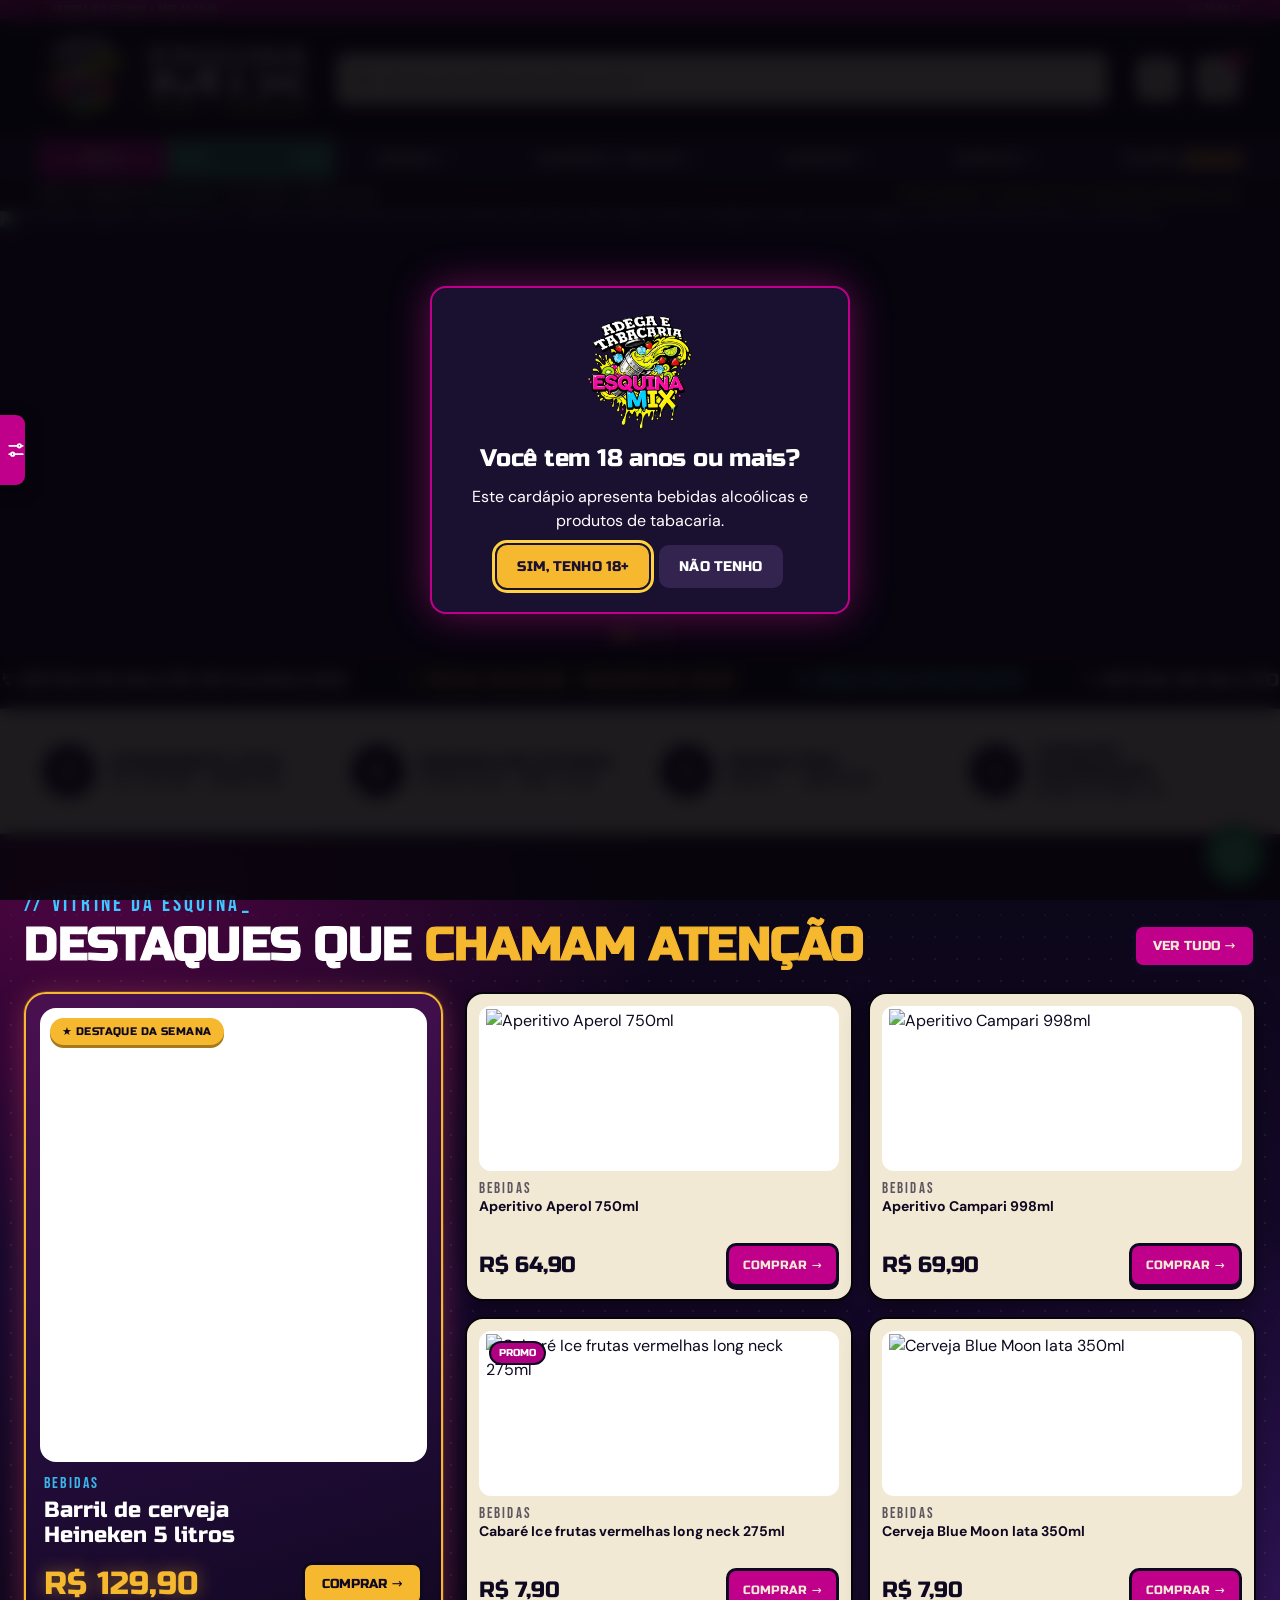
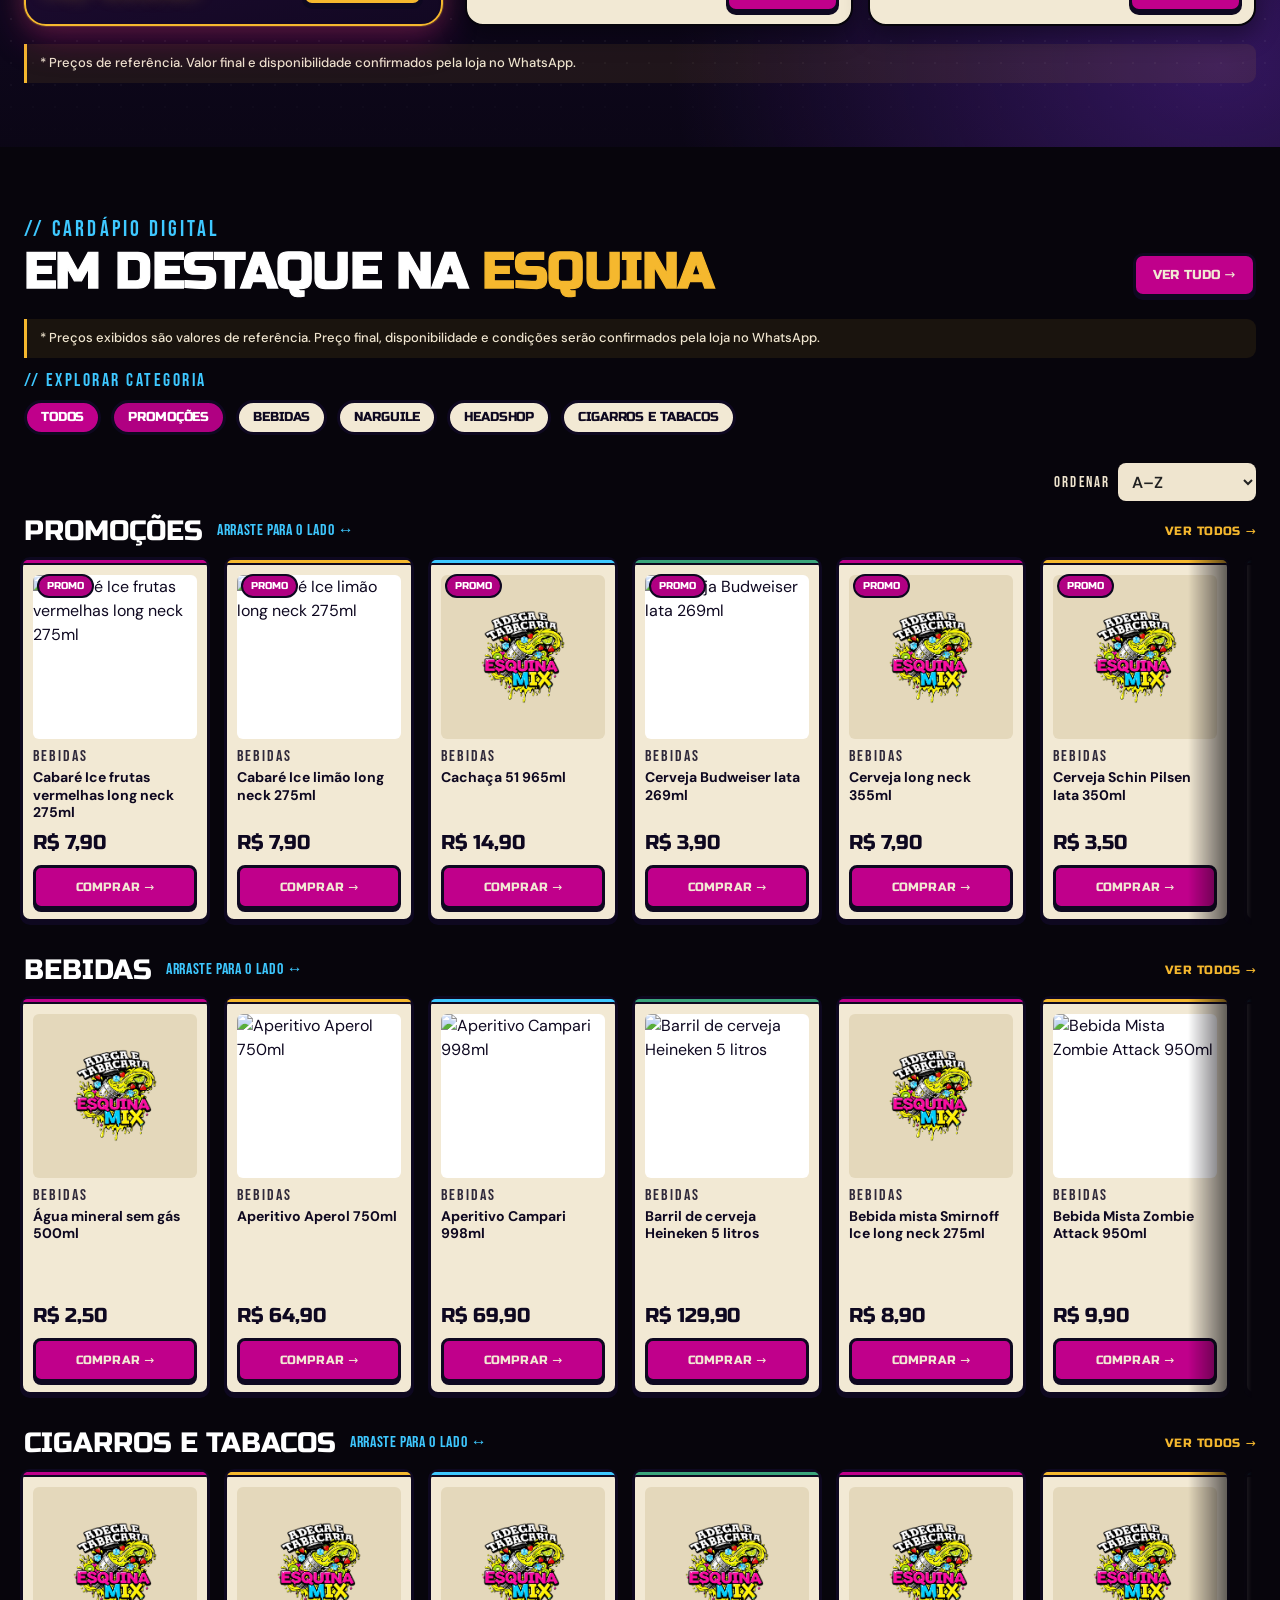
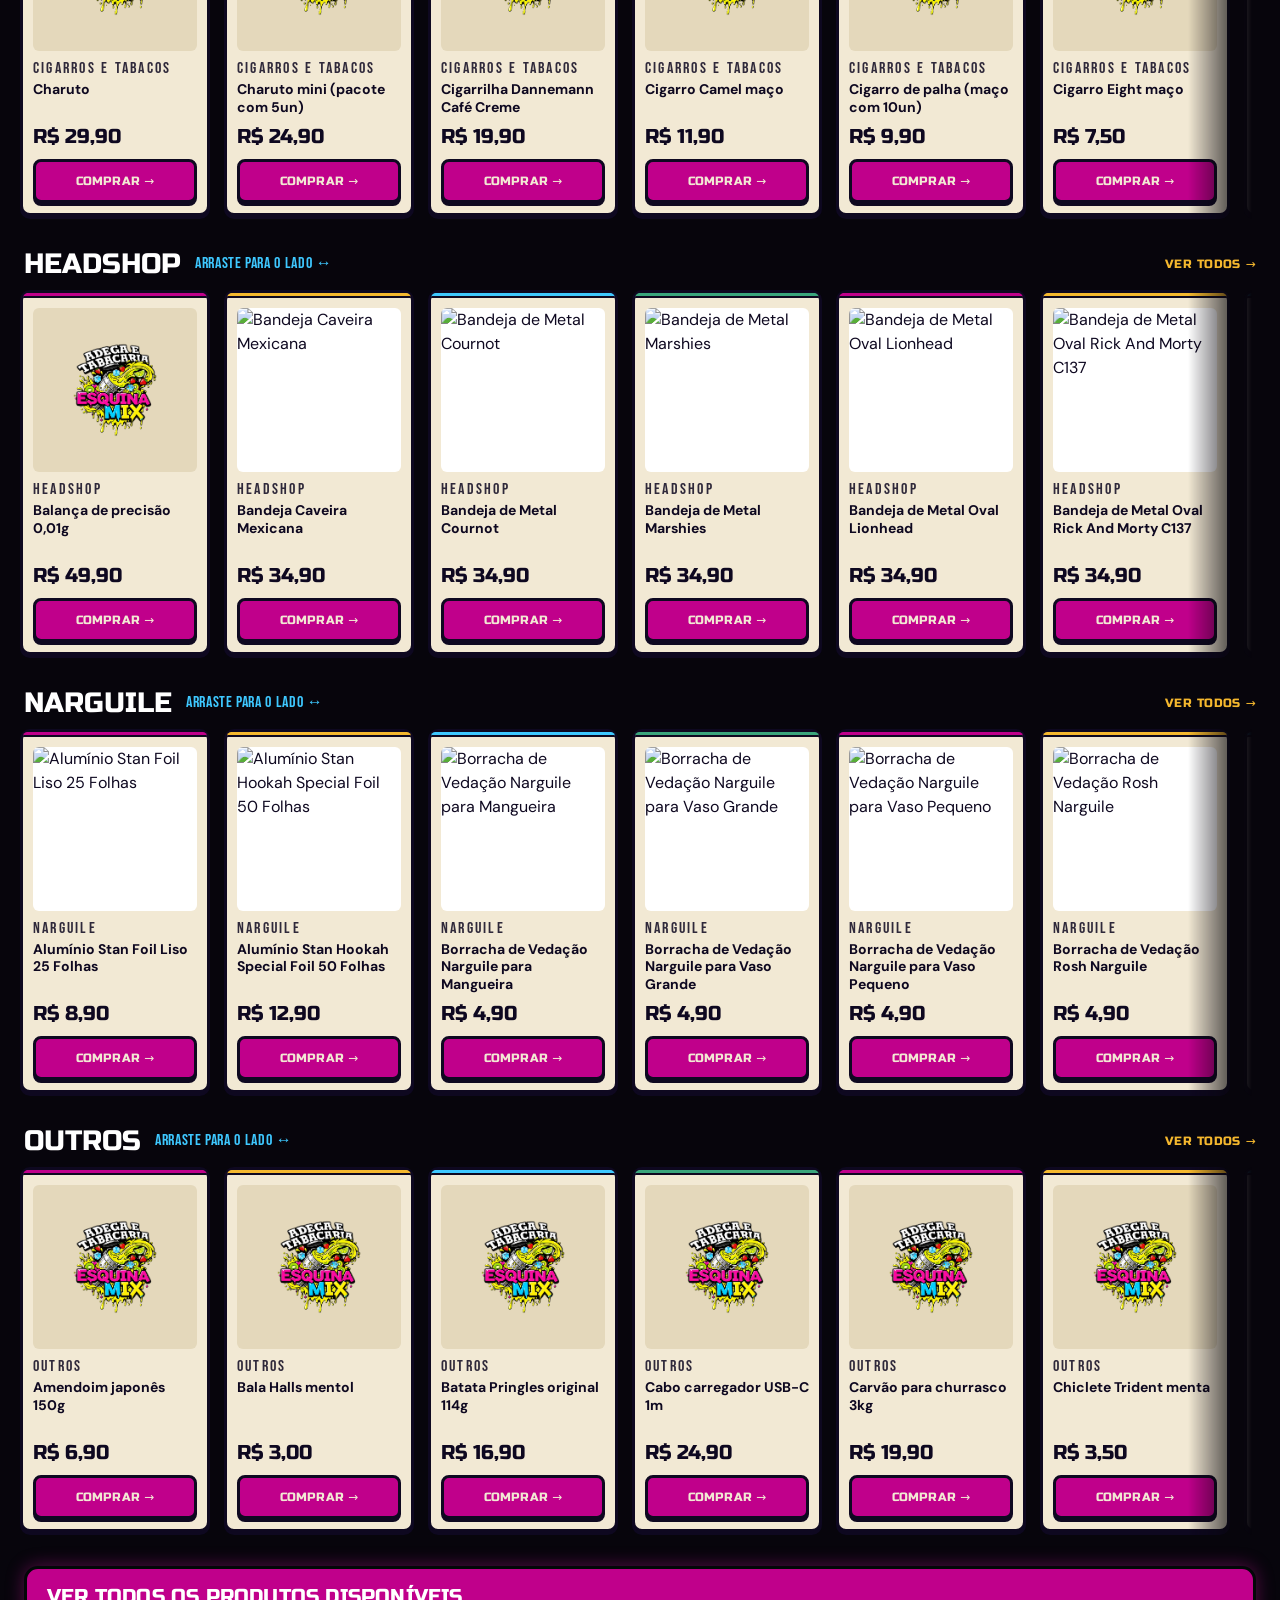
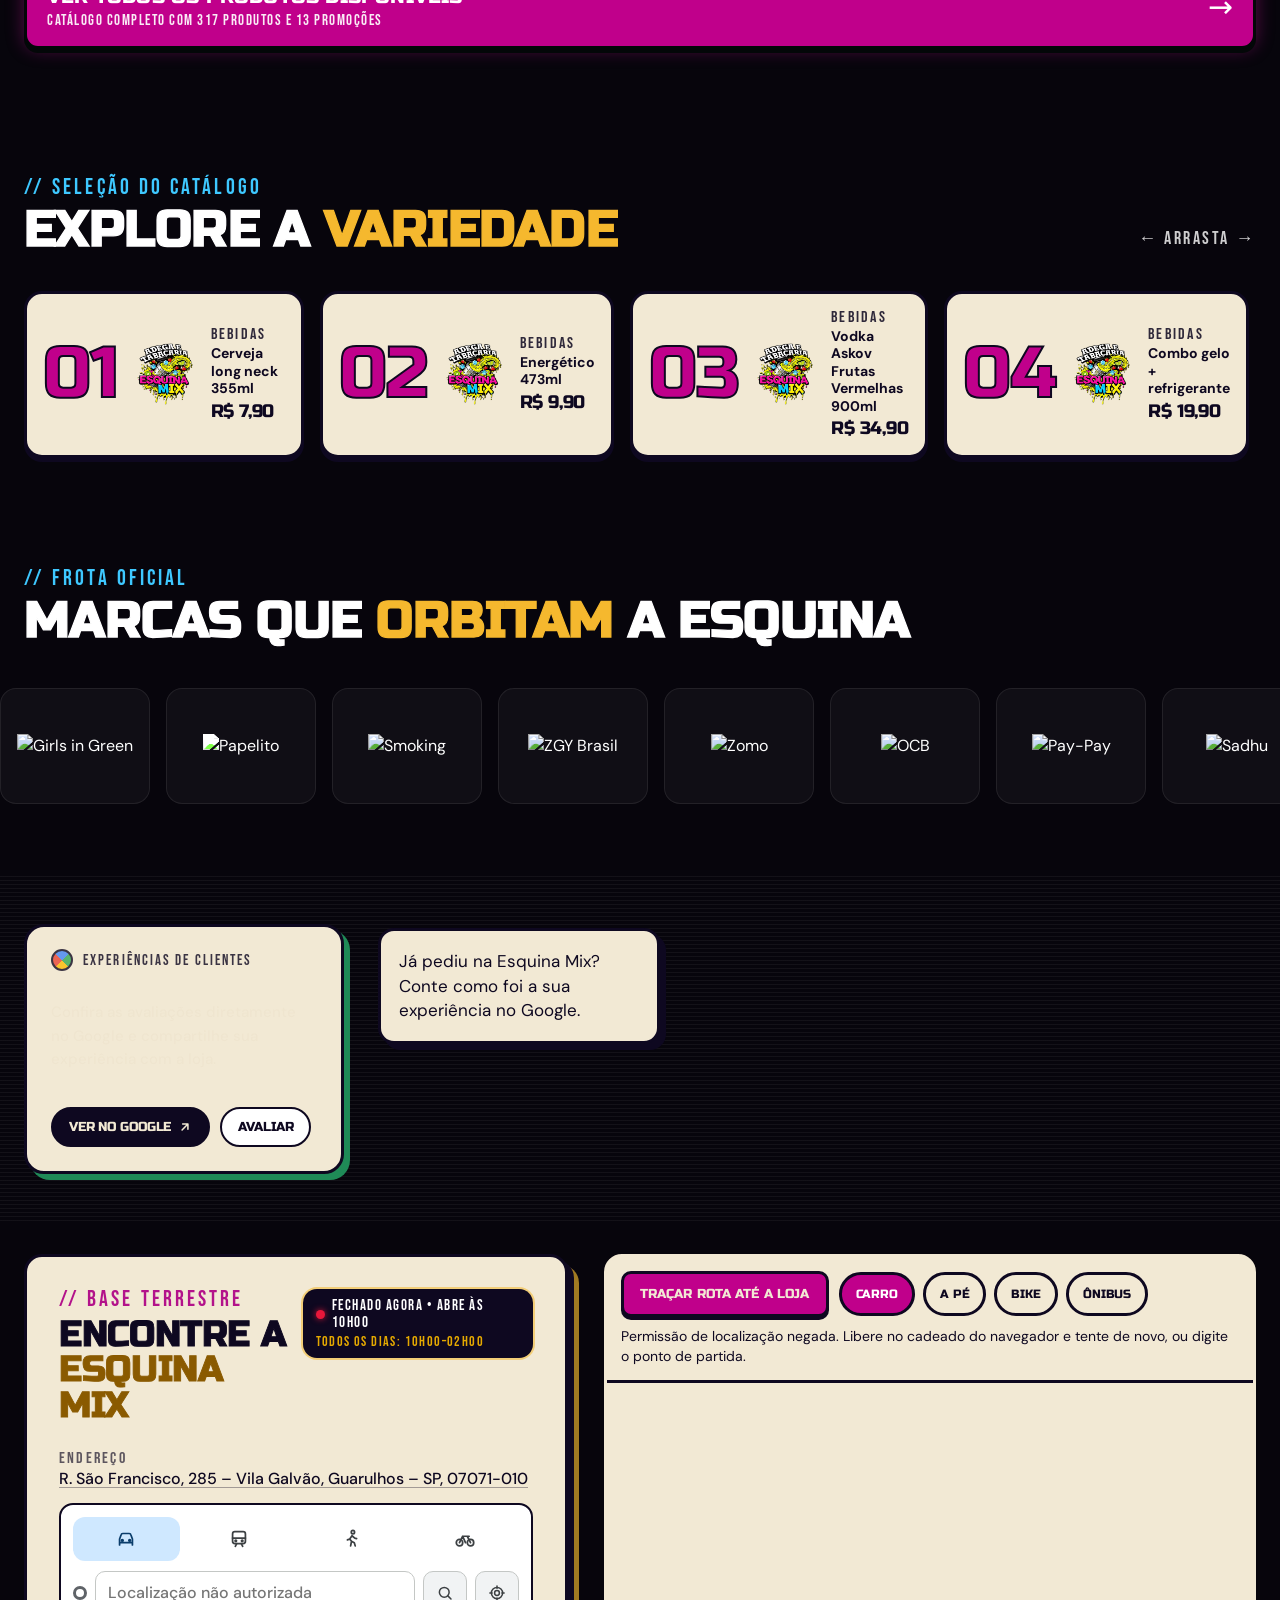
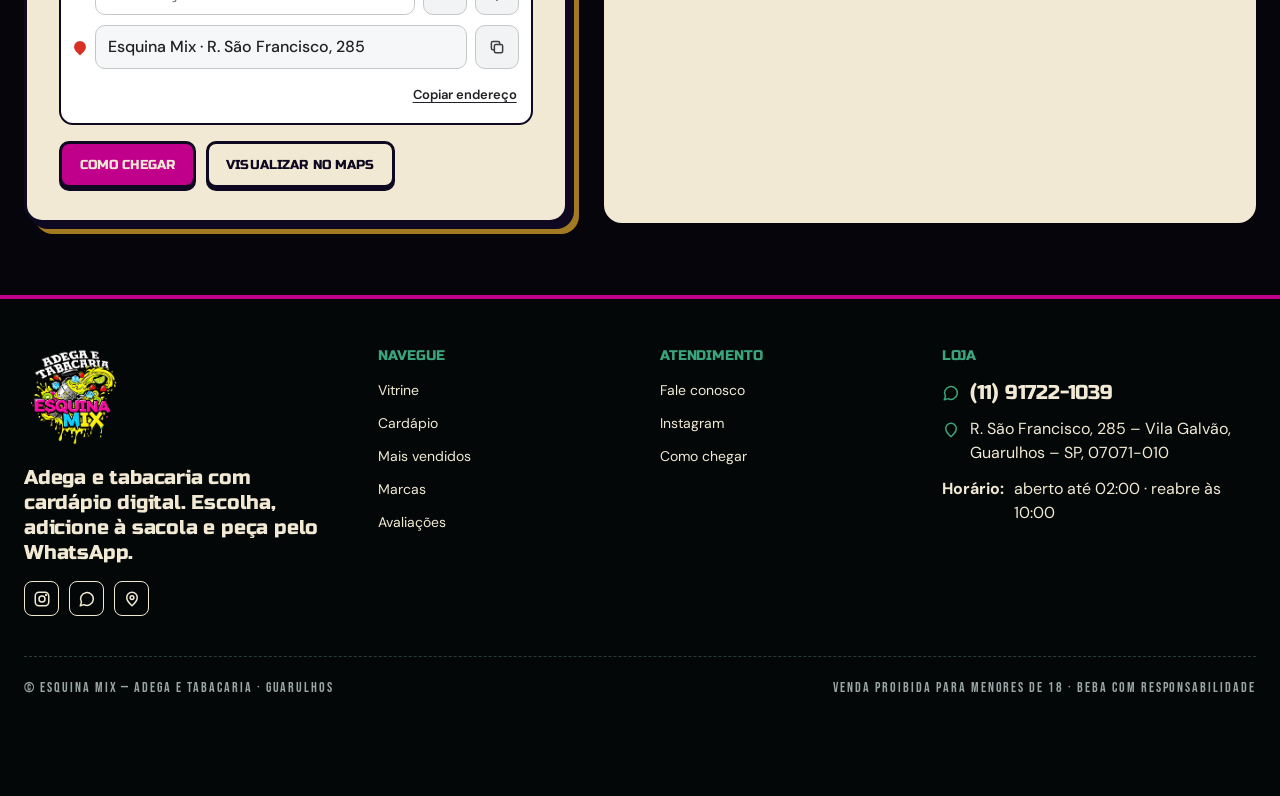
==== index.html @ 1497bbc0 "fix(hero): use official banner artwork at every viewport" ====
<!doctype html>
<html lang="pt-BR">
<head>
<meta charset="utf-8">
<meta name="viewport" content="width=device-width,initial-scale=1,viewport-fit=cover">
<title>Esquina Mix | Adega e Tabacaria — Cardápio Digital</title>
<meta name="description" content="Cardápio digital da Adega e Tabacaria Esquina Mix em Guarulhos. Escolha, adicione à sacola e peça pelo WhatsApp.">
<meta name="theme-color" content="#ec1ab5">
<!-- WhatsApp comercial: DDI+DDD+número, só dígitos. Ex.: 5511999999999 -->
<meta name="esquina-whatsapp" content="5511917221039">
<meta name="esquina-auth" content="api">
<link rel="icon" href="assets/favicon.ico" sizes="any">
<link rel="icon" type="image/png" sizes="48x48" href="assets/favicon-48.png">
<link rel="icon" type="image/png" href="assets/favicon.png">
<link rel="apple-touch-icon" href="assets/apple-touch-icon.png">
<link rel="manifest" href="manifest.webmanifest">
<meta name="mobile-web-app-capable" content="yes">
<meta name="apple-mobile-web-app-capable" content="yes">
<meta name="apple-mobile-web-app-title" content="Esquina Mix">
<meta name="apple-mobile-web-app-status-bar-style" content="black-translucent">
<link rel="canonical" href="https://adegaetabacariaesquinamix.vercel.app/">
<meta property="og:type" content="website">
<meta property="og:locale" content="pt_BR">
<meta property="og:site_name" content="Esquina Mix">
<meta property="og:title" content="Esquina Mix | Adega e Tabacaria — Cardápio Digital">
<meta property="og:description" content="Escolha, adicione à sacola e peça pelo WhatsApp. Guarulhos · Vila Galvão.">
<meta property="og:url" content="https://adegaetabacariaesquinamix.vercel.app/">
<meta property="og:image" content="https://adegaetabacariaesquinamix.vercel.app/assets/og-image.jpg">
<meta property="og:image:width" content="1200">
<meta property="og:image:height" content="630">
<meta property="og:image:alt" content="Cardápio digital da Esquina Mix — Adega e Tabacaria em Guarulhos">
<meta name="twitter:card" content="summary_large_image">
<meta name="twitter:title" content="Esquina Mix | Adega e Tabacaria — Cardápio Digital">
<meta name="twitter:description" content="Escolha, adicione à sacola e peça pelo WhatsApp. Guarulhos · Vila Galvão.">
<meta name="twitter:image" content="https://adegaetabacariaesquinamix.vercel.app/assets/og-image.jpg">
<meta name="robots" content="index,follow,max-image-preview:large">
<link rel="preconnect" href="https://fonts.googleapis.com">
<link rel="preconnect" href="https://fonts.gstatic.com" crossorigin>
<link href="https://fonts.googleapis.com/css2?family=Russo+One&family=Bebas+Neue&family=DM+Sans:wght@400;500;700&display=swap" rel="stylesheet">
<link rel="preload" as="image" href="assets/logo.webp">
<link rel="stylesheet" href="preloader.css">
<link rel="stylesheet" href="styles.css">
<link rel="stylesheet" href="auth.css">
<script type="application/ld+json">{"@context": "https://schema.org", "@type": "LiquorStore", "name": "Esquina Mix — Adega e Tabacaria", "url": "https://adegaetabacariaesquinamix.vercel.app/", "image": "https://adegaetabacariaesquinamix.vercel.app/assets/og-image.jpg", "telephone": "+55 11 91722-1039", "address": {"@type": "PostalAddress", "streetAddress": "R. São Francisco, 285", "addressLocality": "Guarulhos", "addressRegion": "SP", "postalCode": "07071-010", "addressCountry": "BR"}, "geo": {"@type": "GeoCoordinates", "latitude": -23.4546859, "longitude": -46.5682857}, "openingHoursSpecification": [{"@type": "OpeningHoursSpecification", "dayOfWeek": ["Monday", "Tuesday", "Wednesday", "Thursday", "Friday", "Saturday", "Sunday"], "opens": "10:00", "closes": "02:00"}], "sameAs": ["https://www.instagram.com/esquinamix2025/"]}</script>
</head>
<body>
<div class="pl" id="esquinaPreloader" role="status" aria-live="polite" aria-label="Carregando Esquina Mix">
  <div class="pl__glow" aria-hidden="true"></div>
  <div class="pl__logo" aria-hidden="true"><img src="assets/logo.webp" width="900" height="900" alt="" decoding="async" fetchpriority="high"></div>
  <div class="pl__load" aria-hidden="true">
    <div class="pl__row">
      <div class="pl__bar"><div class="pl__track"><div class="pl__fill">
        <div class="pl__wave"></div><span class="pl__shine"></span>
        <i class="pl__bub"></i><i class="pl__bub"></i><i class="pl__bub"></i><i class="pl__bub"></i><i class="pl__bub"></i><i class="pl__bub"></i><i class="pl__bub"></i>
        <span class="pl__edge"></span>
      </div></div></div>
      <div class="pl__mugw">
        <svg class="pl__mug" viewBox="0 0 120 130" focusable="false">
          <defs>
            <clipPath id="plMugClip"><path d="M24 46H84L79 117Q78.600 123 72 123H36Q29.400 123 29 117Z"/></clipPath>
            <linearGradient id="plLiq" x1="0" y1="0" x2="0" y2="1"><stop offset="0" stop-color="#ffd45c"/><stop offset=".5" stop-color="#f6a800"/><stop offset="1" stop-color="#d98200"/></linearGradient>
          </defs>
          <path d="M86 58H99Q112 58 112 72V90Q112 104 99 104H82" fill="none" stroke="#fff" stroke-width="7" stroke-linecap="round"/>
          <path d="M86 61H98Q108 61 108 72V90Q108 101 98 101H83" fill="none" stroke="#c9d1da" stroke-width="1.500" stroke-linecap="round" opacity=".7"/>
          <path d="M20 44H88L82 118Q81.500 126 73 126H35Q26.500 126 26 118Z" fill="#000"/>
          <g clip-path="url(#plMugClip)"><g transform="translate(0 44)"><g class="pl__level"><g class="pl__slosh">
            <g class="pl__w2" opacity=".55"><path d="M14 4q7.500-7 15 0t15 0 15 0 15 0 15 0 15 0 15 0 15 0 15 0 15 0 15 0 15 0V110H14Z" fill="#ffe08a"/></g>
            <g class="pl__w1"><path d="M14 6q7.500-7 15 0t15 0 15 0 15 0 15 0 15 0 15 0 15 0 15 0 15 0 15 0 15 0V110H14Z" fill="url(#plLiq)"/></g>
            <g fill="#fff"><circle cx="30" cy="2" r="7"/><circle cx="43" cy="-1" r="8"/><circle cx="57" cy="1" r="8"/><circle cx="70" cy="-1" r="8"/><circle cx="82" cy="2" r="7"/></g>
            <g fill="#fff" opacity=".8"><circle class="pl__sb" cx="36" cy="76" r="1.800"/><circle class="pl__sb" cx="50" cy="80" r="1.300"/><circle class="pl__sb" cx="62" cy="74" r="2.200"/><circle class="pl__sb" cx="72" cy="80" r="1.500"/><circle class="pl__sb" cx="44" cy="70" r="1.200"/></g>
          </g></g></g>
          <g fill="#fff"><rect x="32" y="52" width="5" height="60" rx="2.500" opacity=".34"/></g><g fill="#b86500" opacity=".55"><rect x="44" y="52" width="3.500" height="62" rx="1.700"/><rect x="57" y="52" width="3.500" height="62" rx="1.700"/><rect x="70" y="52" width="3.500" height="62" rx="1.700"/></g></g>
          <path d="M20 44H88L82 118Q81.500 126 73 126H35Q26.500 126 26 118Z" fill="none" stroke="#fff" stroke-width="5" stroke-linejoin="round"/>
          <path d="M30 115H79" stroke="#fff" stroke-width="2.500" stroke-linecap="round" opacity=".55"/>
          <g class="pl__dome"><g class="pl__bob" fill="#fff" stroke="#e4e9f0" stroke-width="1">
            <circle cx="27" cy="42" r="9"/><circle cx="38" cy="33" r="12"/><circle cx="54" cy="28" r="13"/><circle cx="69" cy="33" r="12"/><circle cx="81" cy="42" r="9"/><circle cx="46" cy="40" r="10"/><circle cx="62" cy="41" r="10"/>
            <ellipse cx="25" cy="55" rx="4" ry="10"/><ellipse cx="84" cy="52" rx="3.500" ry="6.500"/><ellipse cx="33" cy="50" rx="3" ry="5.500"/>
          </g></g>
          <g class="pl__splash" fill="#fff"><path d="M32 26C24 13 11 10 1 15 10 15 17 19 21 29Z"/><circle cx="9" cy="5" r="2.600"/><circle cx="21" cy="3" r="2"/><circle cx="3" cy="27" r="2.300"/></g>
        </svg>
      </div>
    </div>
    <p class="pl__txt">LOADING<i>.</i><i>.</i><i>.</i></p>
  </div>
</div>
<a class="skip" href="#cardapio">Pular para o cardápio</a>
<div class="ticker"><span id="shopStatus"><i class="dot" id="shopDot" aria-hidden="true"></i><span id="shopTxt">Esquina-Mix aberta • Fecha às 02:00</span></span><span class="clock" id="shopClock" role="timer" aria-label="Horário de Brasília"><svg viewBox="0 0 24 24" width="15" height="15" fill="none" stroke="currentColor" stroke-width="2.4" stroke-linecap="round" aria-hidden="true"><circle cx="12" cy="12" r="9"/><path d="M12 7v5l3 2"/></svg><time id="shopClockTx">--:--:--</time></span></div>

<div class="bar" id="bar">
<header class="top">
  <button class="ico-menu" id="menuBtn" type="button" aria-label="Abrir menu de categorias" aria-expanded="false" aria-controls="mnav"><svg viewBox="0 0 24 24" width="26" height="26" aria-hidden="true"><path d="M4 7h16M4 12h16M4 17h16" fill="none" stroke="currentColor" stroke-width="2.2" stroke-linecap="round"/></svg></button>
  <a class="brand" href="https://adegaetabacariaesquinamix.vercel.app/#cardapio">
    <img src="assets/logo.webp" width="100" height="100" alt="Logo Adega e Tabacaria Esquina Mix">
    <span class="brand-wm" aria-hidden="true"><svg viewBox="0 0 2357 938" focusable="false"><g class="wm-w" font-size="430"><text lengthAdjust="spacingAndGlyphs" x="52.6" y="302" textLength="294.7">E</text><text lengthAdjust="spacingAndGlyphs" x="363.8" y="302" textLength="327.4">S</text><text lengthAdjust="spacingAndGlyphs" x="698.7" y="302" textLength="371.6">Q</text><text lengthAdjust="spacingAndGlyphs" x="1083.8" y="302" textLength="327.4">U</text><text lengthAdjust="spacingAndGlyphs" x="1439.4" y="302" textLength="105.3">I</text><text lengthAdjust="spacingAndGlyphs" x="1573.3" y="302" textLength="347.4">N</text><text lengthAdjust="spacingAndGlyphs" x="1923.0" y="302" textLength="401.1">A</text></g><g class="wm-w" font-size="471"><text lengthAdjust="spacingAndGlyphs" x="36.2" y="712" textLength="1072.6">M</text><text lengthAdjust="spacingAndGlyphs" x="1170.7" y="712" textLength="253.7">I</text><text lengthAdjust="spacingAndGlyphs" x="1445.6" y="712" textLength="935.8">X</text></g><rect class="wm-r" x="0" y="774.5" width="2351" height="2"/><g class="wm-y" font-size="140"><text lengthAdjust="spacingAndGlyphs" x="57.6" y="932" textLength="134.7">A</text><text lengthAdjust="spacingAndGlyphs" x="225.3" y="932" textLength="108.4">D</text><text lengthAdjust="spacingAndGlyphs" x="374.6" y="932" textLength="95.8">E</text><text lengthAdjust="spacingAndGlyphs" x="503.1" y="932" textLength="117.9">G</text><text lengthAdjust="spacingAndGlyphs" x="649.6" y="932" textLength="135.8">A</text><text lengthAdjust="spacingAndGlyphs" x="1044.1" y="932" textLength="115.8">T</text><text lengthAdjust="spacingAndGlyphs" x="1183.6" y="932" textLength="134.7">A</text><text lengthAdjust="spacingAndGlyphs" x="1350.3" y="932" textLength="107.4">B</text><text lengthAdjust="spacingAndGlyphs" x="1487.6" y="932" textLength="135.8">A</text><text lengthAdjust="spacingAndGlyphs" x="1652.1" y="932" textLength="116.8">C</text><text lengthAdjust="spacingAndGlyphs" x="1794.6" y="932" textLength="135.8">A</text><text lengthAdjust="spacingAndGlyphs" x="1962.2" y="932" textLength="111.6">R</text><text lengthAdjust="spacingAndGlyphs" x="2113.2" y="932" textLength="32.6">I</text><text lengthAdjust="spacingAndGlyphs" x="2181.6" y="932" textLength="134.7">A</text><circle cx="913" cy="888" r="16.5"/></g></svg></span>
  </a>
  <label class="search"><svg viewBox="0 0 24 24" width="20" height="20" aria-hidden="true"><circle cx="11" cy="11" r="7" fill="none" stroke="currentColor" stroke-width="2"/><path d="m20 20-4-4" stroke="currentColor" stroke-width="2"/></svg>
    <input id="q" type="search" aria-label="Buscar produtos" placeholder="Buscar: ipa até 9, zero álcool, lata..." autocomplete="off"></label>
  <div class="actions">
    <button class="ico ico-search" id="searchBtn" type="button" aria-label="Buscar produtos" aria-expanded="false"><svg viewBox="0 0 24 24" width="22" height="22" aria-hidden="true"><circle cx="11" cy="11" r="7" fill="none" stroke="currentColor" stroke-width="2"/><path d="m20 20-4-4" stroke="currentColor" stroke-width="2"/></svg></button>
    <button class="ico" id="accountBtn" type="button" aria-label="Entrar ou criar conta" aria-haspopup="dialog" aria-expanded="false" aria-controls="authModal"><svg viewBox="0 0 24 24" width="22" height="22" aria-hidden="true"><circle cx="12" cy="8" r="4" fill="none" stroke="currentColor" stroke-width="2"/><path d="M4 21c0-4 4-6 8-6s8 2 8 6" fill="none" stroke="currentColor" stroke-width="2"/></svg></button>
    <button class="ico" id="cartBtn" aria-labelledby="cartLabel badge"><svg viewBox="0 0 24 24" width="22" height="22"><path d="M5 8h14l-1 12H6zM9 8a3 3 0 0 1 6 0" fill="none" stroke="currentColor" stroke-width="2"/></svg><span class="sr-only" id="cartLabel">Abrir sacola</span><em id="badge">0</em></button>
  </div>
</header>

<nav class="nav" id="nav" aria-label="Categorias">
  <button class="on pink" data-cat="todos">Início</button>
  <button class="green" data-cat="promo">Promoções</button>
  <button data-cat="bebidas">Bebidas</button>
  <button data-cat="tabacos">Cigarros e Tabacos</button>
  <button data-cat="headshop">Headshop</button>
  <button data-cat="narguile">Narguile</button>
  <button data-cat="outros">Outros <span class="tag">Tem de tudo</span></button>
</nav>
</div>
<p class="loc"><span>Adega e Tabacaria em <b>Guarulhos</b> • Vila Galvão · Fecha às 02:00</span><span class="loc__age">Venda proibida p/ menores de 18 • Beba com responsabilidade</span></p>

<main id="inicio">
  <h1 class="sr">Esquina Mix — Adega e Tabacaria em Guarulhos</h1>
  <section class="hero" aria-label="Cardápio Digital Esquina Mix" id="heroSlider">
    <div class="hero-track" id="heroTrack">
      <div class="hero-slide hero-slide--banner is-active" data-slide="0">
        <picture>
          <img src="assets/hero-cardapio-1920.webp" srcset="assets/hero-cardapio-1920.webp 1920w, assets/hero-cardapio-2880.webp 2048w" sizes="100vw" width="1920" height="666" alt="Cardápio digital Esquina Mix — escolha sua bebida, combo e essências favoritas. Siga nosso Instagram, veja como chegar e faça seu pedido pelo WhatsApp" fetchpriority="high">
        </picture>
        <a class="hero-hotspot hero-hotspot--cardapio" href="#cardapio" aria-label="Ver cardápio digital da Esquina Mix"></a>
        <a class="hero-hotspot hero-hotspot--ig" href="https://www.instagram.com/esquinamix2025/" target="_blank" rel="noopener noreferrer" aria-label="Siga a Esquina Mix no Instagram @esquinamix2025"></a>
        <a class="hero-hotspot hero-hotspot--rota" href="#encontre" data-hero-rota aria-label="Como chegar — ver o mapa e traçar a rota até a loja"></a>
        <a class="hero-hotspot hero-hotspot--zap" href="https://wa.me/5511917221039?text=Ol%C3%A1!%20Vim%20pelo%20card%C3%A1pio%20digital%20da%20Esquina%20Mix.%20Quero%20fazer%20um%20pedido!" target="_blank" rel="noopener noreferrer" aria-label="Fazer pedido pelo WhatsApp"></a>
      </div>
      <div class="hero-slide hero-slide--promo" data-slide="1" aria-hidden="true">
        <span class="hero-slide__bg" aria-hidden="true"></span>
        <picture>
          <img src="assets/hero-bebida-1920.webp" srcset="assets/hero-bebida-1920.webp 1920w, assets/hero-bebida-2880.webp 2880w" sizes="100vw" width="2880" height="998" alt="Aqui tem bebida gelada sempre — gelo, bebidas diversas, tabacaria completa e pedidos pelo WhatsApp" loading="lazy">
        </picture>
        <a class="hero-hotspot hero-hotspot--cardapio" href="#cardapio" aria-label="Ver cardápio digital da Esquina Mix"></a>
        <a class="hero-hotspot hero-hotspot--gelo" href="produtos.html?q=gelo&amp;ordem=az" aria-label="Gelo sempre gelado — ver produtos com gelo"></a>
        <a class="hero-hotspot hero-hotspot--bebidas" href="produtos.html?cat=bebidas&amp;ordem=az" aria-label="Bebidas diversas — ver todas as bebidas"></a>
        <a class="hero-hotspot hero-hotspot--tabaco" href="produtos.html?cat=tabacos&amp;ordem=az" aria-label="Tabacaria completa — ver cigarros e tabacos"></a>
        <a class="hero-hotspot hero-hotspot--loja" href="#encontre" data-hero-rota aria-label="Como chegar — ver o mapa e traçar a rota até a loja"></a>
        <a class="hero-hotspot hero-hotspot--whats" href="https://wa.me/5511917221039?text=Ol%C3%A1!%20Vim%20pelo%20card%C3%A1pio%20digital%20da%20Esquina%20Mix.%20Quero%20fazer%20um%20pedido!" target="_blank" rel="noopener noreferrer" aria-label="Fazer pedido pelo WhatsApp"></a>
      </div>
      <div class="hero-slide hero-slide--promo hero-slide--drinks" data-slide="2" aria-hidden="true">
        <span class="hero-slide__bg" aria-hidden="true"></span>
        <picture>
          <img src="assets/hero-drinks-1920.webp" srcset="assets/hero-drinks-1920.webp 1920w, assets/hero-drinks-2880.webp 2880w" sizes="100vw" width="2880" height="998" alt="Drinks gelados e muito mais na Esquina Mix — cerveja, energético, whisky, vodka e cardápio digital" loading="lazy">
        </picture>
        <a class="hero-hotspot hero-hotspot--cardapio" href="#cardapio" aria-label="Ver cardápio digital da Esquina Mix"></a>
        <a class="hero-hotspot hero-hotspot--drinks-prod" href="produtos.html?cat=bebidas&amp;ordem=az" aria-label="Ver todas as bebidas — cerveja, energético, whisky e vodka"></a>
        <a class="hero-hotspot hero-hotspot--drinks-ico" href="produtos.html?cat=bebidas&amp;ordem=az" aria-label="Ver todas as bebidas"></a>
      </div>
    </div>
    <div class="hero-dots" id="heroDots" role="tablist" aria-label="Slides do banner">
      <button type="button" class="hero-dot is-active" data-goto="0" role="tab" aria-selected="true" aria-label="Slide 1 de 3"></button>
      <button type="button" class="hero-dot" data-goto="1" role="tab" aria-selected="false" aria-label="Slide 2 de 3"></button>
      <button type="button" class="hero-dot" data-goto="2" role="tab" aria-selected="false" aria-label="Slide 3 de 3"></button>
    </div>
  </section>

<div class="mq" id="mq" aria-label="Destaques"><div class="mq-t"><span>↯ Retira no balcão em Guarulhos</span><span>⚡ Fecha às 02:00 · reabre às 10:00</span><span>★ Peça pelo WhatsApp</span></div></div>
  <section class="trust" aria-label="Diferenciais"><div class="wrap" tabindex="0"><div class="trust-item"><span class="trust-icon"><svg viewBox="0 0 24 24" fill="none" stroke="currentColor" stroke-width="2" stroke-linecap="round" stroke-linejoin="round"><circle cx="12" cy="12" r="9"/><path d="M12 7v5l3 2"/></svg></span><div class="trust-text"><strong>Atendimento local</strong><span>Vila Galvão · Guarulhos</span></div></div><div class="trust-item"><span class="trust-icon"><svg viewBox="0 0 24 24" fill="none" stroke="currentColor" stroke-width="2" stroke-linecap="round" stroke-linejoin="round"><path d="M13 2 4 14h7l-1 8 9-12h-7z"/></svg></span><div class="trust-text"><strong id="shopTrust">Esquina-Mix aberta</strong><span>Fecha 02:00 · abre 10:00</span></div></div><div class="trust-item"><span class="trust-icon"><svg viewBox="0 0 24 24" fill="none" stroke="currentColor" stroke-width="2" stroke-linecap="round" stroke-linejoin="round"><path d="M5 8h14l-1 12H6zM9 8a3 3 0 0 1 6 0"/></svg></span><div class="trust-text"><strong>Pedido fácil</strong><span>Sacola → WhatsApp</span></div></div><div class="trust-item"><span class="trust-icon"><svg viewBox="0 0 24 24" fill="none" stroke="currentColor" stroke-width="2" stroke-linecap="round" stroke-linejoin="round"><path d="M12 3 4 6v6c0 5 3.5 8 8 9 4.5-1 8-4 8-9V6z"/></svg></span><div class="trust-text"><strong>Consumo responsável</strong><span>Venda só para 18+</span></div></div></div></section>

  <section class="vitrine" id="vitrine" aria-labelledby="vt"><div class="wrap">
    <div class="vitrine__head"><div><p class="eyebrow">// vitrine da esquina</p><h2 class="sec-title" id="vt">Destaques que <span class="hl">chamam atenção</span></h2></div><a class="feat__cta vitrine__cta-top" href="produtos.html?cat=bebidas&amp;ordem=az">Ver tudo →</a></div>
    <div class="vitrine__grid">
      <article class="vitrine__feature" id="vitrineFeature">
        <span class="vitrine__fx" aria-hidden="true"><i></i><i></i><i></i><i></i></span>
        <span class="vitrine__badge">★ Destaque da semana</span>
        <div class="vitrine__img"><img src="assets/logo.webp" alt="" width="800" height="800" loading="lazy"></div>
        <div class="vitrine__info">
          <p class="vitrine__cat"></p>
          <h3 class="vitrine__name"></h3>
          <div class="vitrine__row"><span class="vitrine__price"></span><button type="button" class="vitrine__buy">Comprar →</button></div>
        </div>
      </article>
      <div class="vitrine__list" id="vitrineList" role="group" aria-label="Produtos em destaque na vitrine"></div>
    </div>
    <div class="vitrine__dots" id="vitrineDots" role="tablist" aria-label="Páginas de produtos da vitrine" hidden></div>
    <p class="price-disclaimer" role="note">* Preços de referência. Valor final e disponibilidade confirmados pela loja no WhatsApp.</p>
    <a class="feat__all vitrine__cta-bottom" href="produtos.html?cat=bebidas&amp;ordem=az"><span class="feat__all-t"><b>Ver todos os produtos</b></span><span class="feat__all-go" aria-hidden="true">→</span></a>
  </div></section>

  <section class="feat" id="cardapio" aria-labelledby="title"><div class="wrap">
    <div class="feat__head"><div><p class="feat__eyebrow">// cardápio digital</p><h2 class="feat__title" id="title">Em destaque na <span class="hl">esquina</span></h2></div><a class="feat__cta" href="produtos.html">Ver tudo →</a></div>
    <p class="price-disclaimer" role="note">* Preços exibidos são valores de referência. Preço final, disponibilidade e condições serão confirmados pela loja no WhatsApp.</p>
    <p class="feat__eyebrow feat__eyebrow--cats">// explorar categoria</p>
    <div class="feat__chips" id="chips" role="group" aria-label="Filtrar produtos por categoria"><button type="button" class="feat-chip is-active" data-cat="todos" aria-pressed="true">Todos</button><button type="button" class="feat-chip is-warn" data-cat="promo" aria-pressed="false">Promoções</button><button type="button" class="feat-chip" data-cat="bebidas" aria-pressed="false">Bebidas</button><button type="button" class="feat-chip" data-cat="narguile" aria-pressed="false">Narguile</button><button type="button" class="feat-chip" data-cat="headshop" aria-pressed="false">Headshop</button><button type="button" class="feat-chip" data-cat="tabacos" aria-pressed="false">Cigarros e Tabacos</button></div>
    <div class="feat__tools"><div class="facets" id="facets" role="group" aria-label="Filtros do catálogo"></div><label class="sort"><span>Ordenar</span><select id="sort" aria-label="Ordenar produtos"><option value="rel">Relevância</option><option value="asc">Menor preço</option><option value="desc">Maior preço</option><option value="az" selected>A–Z</option></select></label></div>
    <div class="feat__shelves" id="grid" aria-live="polite"></div>
    <nav class="home-pages" id="homePages" aria-label="Paginação do cardápio" hidden></nav>
    <a class="feat__all" id="allLink" href="produtos.html?ordem=az" hidden><span class="feat__all-t"><b id="allTitle">Ver todos os produtos disponíveis</b><small id="allSub"></small></span><span class="feat__all-go" aria-hidden="true">→</span></a>
  </div></section>

  <section class="rank" id="ranking" aria-labelledby="rk"><div class="wrap">
    <div class="sec-head"><div><p class="eyebrow">// seleção do catálogo</p><h2 class="sec-title" id="rk">Explore a <span class="hl">variedade</span></h2></div><p class="hint">← arrasta →</p></div>
    <div class="rank__track" id="rankTrack"></div>
  </div></section>

  <section class="fleet" id="marcas" aria-labelledby="fl">
    <div class="wrap"><div class="sec-head"><div><p class="eyebrow">// frota oficial</p><h2 class="sec-title" id="fl">Marcas que <span class="hl">orbitam</span> a esquina</h2></div></div></div>
    <div class="fleet__row" id="brands" aria-label="Marcas parceiras"><div class="fleet__t" id="brandsT"></div></div>
  </section>

  <section class="rev" id="avaliacoes" aria-labelledby="rv"><div class="wrap rev__inner">
    <div class="rev__score">
      <h2 class="rev__sr" id="rv">Avaliações da Esquina Mix no Google</h2>
      <span class="rev__brand"><i class="rev__g" aria-hidden="true"></i><span>Experiências de clientes</span></span>
      <p class="rev__intro">Confira as avaliações diretamente no Google e compartilhe sua experiência com a loja.</p>
      <div class="rev__btns">
        <a class="rev__btn rev__btn--dark" href="https://www.google.com/maps/place/Adega+e+Tabacaria+Esquina+Mix/@-23.454681,-46.5708606,675m/data=!3m1!1e3!4m8!3m7!1s0x94cef50e39d6a885:0xfa27d31c85b4ee1e!8m2!3d-23.4546859!4d-46.5682857!9m1!1b1!16s%2Fg%2F11yr918fj4?hl=pt-BR&amp;entry=ttu&amp;g_ep=EgoyMDI2MTExMC4wIKXMDSoASAFQAw%3D%3D" target="_blank" rel="noopener">Ver no Google <svg viewBox="0 0 24 24" width="14" height="14" fill="none" stroke="currentColor" stroke-width="2.6" stroke-linecap="round" stroke-linejoin="round" aria-hidden="true"><path d="M7 17 17 7M8 7h9v9"/></svg></a>
        <a class="rev__btn rev__btn--light" href="https://share.google/tPx1BDS3yRPXs70cG" target="_blank" rel="noopener">Avaliar</a>
      </div>
    </div>
    <div class="rev__list" id="revList" aria-label="Avaliações de clientes"><div class="rev__t" id="revT"></div></div>
  </div></section>

  <section class="loc2" id="encontre" aria-labelledby="lc"><div class="wrap loc2__inner">
    <div class="loc2__card">
      <div class="loc2__head">
        <div><p class="eyebrow">// base terrestre</p><h2 class="sec-title sm" id="lc">Encontre a <span class="hl">Esquina Mix</span></h2></div>
        <div class="loc2__badge" role="status"><p class="loc2__open"><i class="dot" id="lcDot" aria-hidden="true"></i><span id="lcTxt">Fechado agora • consulte o horário</span></p><p class="loc2__hrs">Todos os dias: 10h00–02h00</p></div>
      </div>
      <dl><dt>Endereço</dt><dd><a class="loc2__addr" href="https://www.google.com/maps/dir/?api=1&amp;destination=Adega+e+Tabacaria+Esquina+Mix%2C+R.+S%C3%A3o+Francisco%2C+285%2C+Guarulhos" data-route-open>R. São Francisco, 285 – Vila Galvão, Guarulhos – SP, 07071-010</a></dd></dl>
      <div class="dirp" id="dirp">
        <div class="dirp__modes js-modes" role="group" aria-label="Meio de transporte"><button type="button" class="dirp__m" data-mode="driving" aria-pressed="true" aria-label="Carro"><svg viewBox="0 0 24 24" width="22" height="22" fill="none" stroke="currentColor" stroke-width="1.9" stroke-linecap="round" stroke-linejoin="round" aria-hidden="true"><path d="M5 16v-4l1.6-4.4A2 2 0 0 1 8.5 6h7a2 2 0 0 1 1.9 1.6L19 12v4M5 16h14M5 16v2.5M19 16v2.5"/><circle cx="8" cy="13.5" r=".9" fill="currentColor"/><circle cx="16" cy="13.5" r=".9" fill="currentColor"/></svg></button><button type="button" class="dirp__m" data-mode="transit" aria-pressed="false" aria-label="Ônibus"><svg viewBox="0 0 24 24" width="22" height="22" fill="none" stroke="currentColor" stroke-width="1.9" stroke-linecap="round" stroke-linejoin="round" aria-hidden="true"><rect x="5" y="4" width="14" height="13" rx="2.5"/><path d="M5 11h14M8 20l1.5-3M16 20l-1.5-3"/><circle cx="8.5" cy="14" r=".8" fill="currentColor"/><circle cx="15.5" cy="14" r=".8" fill="currentColor"/></svg></button><button type="button" class="dirp__m" data-mode="walking" aria-pressed="false" aria-label="A pé"><svg viewBox="0 0 24 24" width="22" height="22" fill="none" stroke="currentColor" stroke-width="1.9" stroke-linecap="round" stroke-linejoin="round" aria-hidden="true"><circle cx="13" cy="4.5" r="1.8"/><path d="M12 8.5 9.5 12l2 2.5-1 5M12 8.5l3 2.5 2 .5M11.5 14.5l3 1.5 1 3.5M9.5 12l-2.5 1"/></svg></button><button type="button" class="dirp__m" data-mode="bicycling" aria-pressed="false" aria-label="Bike"><svg viewBox="0 0 24 24" width="22" height="22" fill="none" stroke="currentColor" stroke-width="1.9" stroke-linecap="round" stroke-linejoin="round" aria-hidden="true"><circle cx="6" cy="16" r="3.5"/><circle cx="18" cy="16" r="3.5"/><path d="M6 16l3.5-7h5l3.5 7M9.5 9l3 7M14.5 9h2"/></svg></button></div>
        <div class="dirp__f"><span class="dirp__pin" aria-hidden="true"></span><input id="dirOrigin" type="text" inputmode="text" autocomplete="off" placeholder="Sua localização" aria-label="Ponto de partida"><button type="button" class="dirp__b" id="dirGo" aria-label="Traçar a partir do endereço digitado"><svg viewBox="0 0 24 24" width="18" height="18" fill="none" stroke="currentColor" stroke-width="2" stroke-linecap="round" aria-hidden="true"><circle cx="11" cy="11" r="6.5"/><path d="m20 20-4.2-4.2"/></svg></button><button type="button" class="dirp__b" id="dirLocate" aria-label="Usar minha localização atual"><svg viewBox="0 0 24 24" width="18" height="18" fill="none" stroke="currentColor" stroke-width="2" stroke-linecap="round" aria-hidden="true"><circle cx="12" cy="12" r="3.2"/><circle cx="12" cy="12" r="7.5"/><path d="M12 2.5v3M12 18.5v3M2.5 12h3M18.5 12h3"/></svg></button></div>
        <div class="dirp__f"><span class="dirp__pin dirp__pin--d" aria-hidden="true"></span><input id="dirDest" type="text" readonly value="Esquina Mix · R. São Francisco, 285" aria-label="Destino"><button type="button" class="dirp__b" id="dirCopy" aria-label="Copiar endereço"><svg viewBox="0 0 24 24" width="18" height="18" fill="none" stroke="currentColor" stroke-width="2" stroke-linecap="round" stroke-linejoin="round" aria-hidden="true"><rect x="8.5" y="8.5" width="11" height="11" rx="2"/><path d="M15.5 8.5v-2a2 2 0 0 0-2-2h-7a2 2 0 0 0-2 2v7a2 2 0 0 0 2 2h2"/></svg></button></div>
        <button type="button" class="dirp__copy" id="dirCopyTx">Copiar endereço</button>
      </div>
      <div class="loc2__btns"><a class="btn" href="https://www.google.com/maps/dir/?api=1&amp;destination=Adega+e+Tabacaria+Esquina+Mix%2C+R.+S%C3%A3o+Francisco%2C+285%2C+Guarulhos" data-route-open data-route-keep>Como chegar</a><a class="btn alt" href="https://www.google.com/maps/search/?api=1&amp;query=Adega+e+Tabacaria+Esquina+Mix%2C+R.+S%C3%A3o+Francisco%2C+285%2C+Guarulhos" target="_blank" rel="noopener">Visualizar no Maps</a></div>
    </div>
    <div class="loc2__map">
      <div class="route">
        <div class="route__row">
          <button class="btn" id="routeBtn" type="button">Traçar rota até a loja</button>
          <div class="route__modes js-modes" id="routeModes" role="group" aria-label="Meio de transporte"><button type="button" data-mode="driving" aria-pressed="true">Carro</button><button type="button" data-mode="walking" aria-pressed="false">A pé</button><button type="button" data-mode="bicycling" aria-pressed="false">Bike</button><button type="button" data-mode="transit" aria-pressed="false">Ônibus</button></div>
        </div>
        <p class="route__st" id="routeStatus" role="status">Ao permitir o acesso à sua localização, a rota aparece aqui e se atualiza conforme você se desloca. Este site não salva a sua posição.</p>
        <a class="route__open" id="routeOpen" href="#" target="_blank" rel="noopener" hidden>Abrir navegação no Google Maps ↗</a>
      </div>
      <iframe id="mapFrame" title="Mapa e rota até a Esquina Mix" loading="lazy" referrerpolicy="strict-origin-when-cross-origin" src="https://maps.google.com/maps?q=R.+S%C3%A3o+Francisco,+285,+Vila+Galv%C3%A3o,+Guarulhos&amp;output=embed"></iframe>
    </div>
  </div></section>
</main>

<footer id="contato"><div class="wrap">
  <div class="ft">
    <div class="ft-brand"><img src="assets/logo.webp" width="100" height="100" alt="Esquina Mix" loading="lazy"><p>Adega e tabacaria com cardápio digital. Escolha, adicione à sacola e peça pelo WhatsApp.</p>
      <div class="soc"><a href="https://www.instagram.com/esquinamix2025/" target="_blank" rel="noopener" aria-label="Instagram"><svg viewBox="0 0 24 24" width="18" height="18" fill="none" stroke="currentColor" stroke-width="2" stroke-linecap="round" stroke-linejoin="round"><rect x="3" y="3" width="18" height="18" rx="5"/><circle cx="12" cy="12" r="4"/><circle cx="17.5" cy="6.5" r=".6"/></svg></a><a href="https://wa.me/5511917221039" target="_blank" rel="noopener" aria-label="WhatsApp"><svg viewBox="0 0 24 24" width="18" height="18" fill="none" stroke="currentColor" stroke-width="2" stroke-linecap="round" stroke-linejoin="round"><path d="M3 21l1.6-4.7A8.5 8.5 0 1 1 8 19.5z"/></svg></a><a href="https://www.google.com/maps/search/?api=1&amp;query=Adega+e+Tabacaria+Esquina+Mix%2C+R.+S%C3%A3o+Francisco%2C+285%2C+Guarulhos" target="_blank" rel="noopener" aria-label="Google Maps"><svg viewBox="0 0 24 24" width="18" height="18" fill="none" stroke="currentColor" stroke-width="2" stroke-linecap="round" stroke-linejoin="round"><path d="M12 21s7-6 7-11a7 7 0 0 0-14 0c0 5 7 11 7 11z"/><circle cx="12" cy="10" r="2.5"/></svg></a></div></div>
    <div><h3>Navegue</h3><a href="#vitrine">Vitrine</a><a href="#cardapio">Cardápio</a><a href="#ranking">Mais vendidos</a><a href="#marcas">Marcas</a><a href="#avaliacoes">Avaliações</a></div>
    <div><h3>Atendimento</h3><a href="https://wa.me/5511917221039" target="_blank" rel="noopener">Fale conosco</a><a href="https://www.instagram.com/esquinamix2025/" target="_blank" rel="noopener">Instagram</a><a href="https://www.google.com/maps/dir/?api=1&amp;destination=Adega+e+Tabacaria+Esquina+Mix%2C+R.+S%C3%A3o+Francisco%2C+285%2C+Guarulhos" target="_blank" rel="noopener">Como chegar</a></div>
    <div><h3>Loja</h3><p><svg viewBox="0 0 24 24" width="18" height="18" fill="none" stroke="currentColor" stroke-width="2" stroke-linecap="round" stroke-linejoin="round"><path d="M3 21l1.6-4.7A8.5 8.5 0 1 1 8 19.5z"/></svg><a href="https://wa.me/5511917221039" target="_blank" rel="noopener">(11) 91722-1039</a></p><p><svg viewBox="0 0 24 24" width="18" height="18" fill="none" stroke="currentColor" stroke-width="2" stroke-linecap="round" stroke-linejoin="round"><path d="M12 21s7-6 7-11a7 7 0 0 0-14 0c0 5 7 11 7 11z"/></svg><span>R. São Francisco, 285 – Vila Galvão, Guarulhos – SP, 07071-010</span></p><p class="hrs"><b>Horário:</b> aberto até 02:00 · reabre às 10:00</p></div>
  </div>
  <div class="ft-bot"><span>© Esquina Mix — Adega e Tabacaria · Guarulhos</span><span>Venda proibida para menores de 18 · Beba com responsabilidade</span></div>
</div></footer>

<aside class="drawer" id="drawer" role="dialog" aria-modal="true" aria-labelledby="dt" data-step="1" hidden>
  <header><h2 id="dt" tabindex="-1">Sua sacola<span class="dt-step" id="dtStep" hidden><i aria-hidden="true">-</i>Validar dados</span></h2><button id="closeCart" type="button" aria-label="Fechar">✕</button></header>
  <div class="drawer__body">
    <p class="cart-empty" id="cartEmpty">Sua sacola está vazia.<br><small>Toque em “Comprar” nos produtos para adicionar.</small></p>
    <div class="cart-tools" id="cartTools" hidden>
      <span id="cartCount">0 itens</span>
      <button type="button" class="cart-clear" id="clearCart" aria-label="Limpar sacola (remover todos os itens)"><svg viewBox="0 0 24 24" width="16" height="16" fill="none" stroke="currentColor" stroke-width="2.2" stroke-linecap="round" stroke-linejoin="round" aria-hidden="true"><path d="M4 7h16M9 7V4.5h6V7M6.5 7l1 13h9l1-13M10 11v5M14 11v5"/></svg><span>Limpar sacola</span></button>
    </div>
    <ul id="items"></ul>
    <button type="button" class="cart-more" id="addMore" hidden>Adicionar mais produtos</button>
    <div class="ck" id="checkout" hidden>
      <div class="ck__f" id="ckNameBox">
        <label class="ck__lbl" for="ckName">Seu nome <b aria-hidden="true">*</b></label>
        <input class="ck__in" id="ckName" type="text" autocomplete="given-name" maxlength="60" placeholder="Como podemos te chamar?" required aria-describedby="ckNameErr">
        <p class="ck__err" id="ckNameErr" role="alert" hidden></p>
      </div>
      <p class="ck__who" id="ckWho" hidden>Pedido de <b id="ckWhoName"></b></p>
      <div class="ck__f">
        <label class="ck__lbl" for="ckPhone">Seu telefone (WhatsApp) <b aria-hidden="true">*</b></label>
        <input class="ck__in" id="ckPhone" type="tel" inputmode="tel" autocomplete="tel" maxlength="16" placeholder="(11) 99999-9999" required aria-describedby="ckPhoneErr">
        <p class="ck__err" id="ckPhoneErr" role="alert" hidden></p>
      </div>
        <div class="ck__f" id="ckAddressBox">
          <label class="ck__lbl" for="ckAddress">Endereço de entrega <b aria-hidden="true">*</b></label>
          <div class="ck__opts ck__address-modes" id="ckAddressModes" hidden>
            <label class="ck__opt"><input type="radio" name="addressMode" value="saved" checked><span>Endereço cadastrado</span></label>
            <label class="ck__opt"><input type="radio" name="addressMode" value="new"><span>Outro endereço</span></label>
          </div>
          <textarea class="ck__in ck__address-input" id="ckAddress" rows="3" maxlength="300" placeholder="Rua, número, complemento, bairro e cidade" aria-describedby="ckAddressHint ckAddressErr"></textarea>
          <p class="ck__hint" id="ckAddressHint">O endereço informado será usado apenas neste pedido, sem alterar seus dados da conta.</p>
          <p class="ck__err" id="ckAddressErr" role="alert" hidden></p>
        </div>
      <fieldset class="ck__f ck__fs">
        <legend class="ck__lbl">Forma de pagamento <b aria-hidden="true">*</b></legend>
        <div class="ck__opts">
          <label class="ck__opt"><input type="radio" name="pay" value="Pix"><span>Pix</span></label>
          <label class="ck__opt"><input type="radio" name="pay" value="Débito"><span>Débito</span></label>
          <label class="ck__opt"><input type="radio" name="pay" value="Crédito"><span>Crédito</span></label>
          <label class="ck__opt"><input type="radio" name="pay" value="Dinheiro"><span>Dinheiro</span></label>
        </div>
        <p class="ck__err" id="ckPayErr" role="alert" hidden></p>
      </fieldset>
      <fieldset class="ck__f ck__fs ck__cash" id="ckCash" hidden>
        <legend class="ck__lbl">Precisa de troco?</legend>
        <div class="ck__opts">
          <label class="ck__opt"><input type="radio" name="change" value="sim"><span>Sim</span></label>
          <label class="ck__opt"><input type="radio" name="change" value="nao"><span>Não</span></label>
        </div>
        <div class="ck__chg" id="ckChangeBox" hidden>
          <label class="ck__lbl" for="ckChange">Troco para quanto? (R$)</label>
          <input class="ck__in" id="ckChange" type="text" inputmode="decimal" autocomplete="off" placeholder="Ex.: 50" aria-describedby="ckChangeHint ckChangeErr">
          <p class="ck__hint" id="ckChangeHint"></p>
        </div>
        <p class="ck__err" id="ckChangeErr" role="alert" hidden></p>
      </fieldset>
      <button type="button" class="ck__back" id="ckBack">← Voltar para a sacola</button>
    </div>
  </div>
  <div class="drawer__foot">
    <p class="cart-estimate-note">Valores de referência. A loja confirma preço e disponibilidade antes de aceitar o pedido.</p>
    <div class="total"><span>Total estimado</span><b id="total">R$ 0,00</b></div>
    <button class="wa" id="confirmOrder" type="button" disabled>Confirmar pedido</button>
    <button class="wa" id="send" type="button">Enviar pedido pelo WhatsApp</button>
  </div>
</aside>
<div class="veil" id="veil" hidden></div>

<div class="gate" id="gate" role="dialog" aria-modal="true" aria-labelledby="gt">
  <div class="gate-box"><img src="assets/logo.webp" width="120" height="120" alt="Esquina Mix">
    <h2 id="gt">Você tem 18 anos ou mais?</h2>
    <p>Este cardápio apresenta bebidas alcoólicas e produtos de tabacaria.</p>
    <div><button class="yes" id="yes">Sim, tenho 18+</button><button class="no" id="no">Não tenho</button></div>
    <p id="deny" hidden>Acesso permitido somente para maiores de 18 anos.</p>
  </div>
</div>
<nav class="mbar" id="mbar" aria-label="Navegação inferior">
  <button type="button" class="mbar__item is-active" data-k="home" data-act="home" aria-label="Início"><span class="mbar__icon"><svg viewBox="0 0 24 24" fill="none" stroke="currentColor" stroke-width="2" stroke-linecap="round" stroke-linejoin="round" aria-hidden="true"><path d="M3 11.5 12 4l9 7.5"/><path d="M5.5 10v10h13V10"/><path d="M10 20v-6h4v6"/></svg></span><span class="mbar__label">Início</span></button>
  <button type="button" class="mbar__item" data-k="search" data-act="search" aria-label="Buscar" aria-expanded="false"><span class="mbar__icon"><svg viewBox="0 0 24 24" fill="none" stroke="currentColor" stroke-width="2" stroke-linecap="round" stroke-linejoin="round" aria-hidden="true"><circle cx="11" cy="11" r="7"/><path d="m20 20-4-4"/></svg></span><span class="mbar__label">Buscar</span></button>
  <a class="mbar__item mbar__item--hero" data-route-open href="https://www.google.com/maps/dir/?api=1&amp;destination=Adega+e+Tabacaria+Esquina+Mix%2C+R.+S%C3%A3o+Francisco%2C+285%2C+Guarulhos" target="_blank" rel="noopener" aria-label="Como chegar"><span class="mbar__circle" aria-hidden="true"><svg viewBox="0 0 24 24" fill="none" stroke="currentColor" stroke-width="2" stroke-linecap="round" stroke-linejoin="round" aria-hidden="true"><circle cx="6" cy="17.5" r="2.5"/><circle cx="18" cy="17.5" r="2.5"/><path d="M8.5 17.5H14l2-9"/><path d="M14 8.5h3.5"/><path d="M3 11h5.5l1.5 6.5"/></svg></span><span class="mbar__dot" aria-hidden="true"></span><span class="mbar__icon" aria-hidden="true"></span><span class="mbar__label">Como chegar</span></a>
  <a class="mbar__item" href="https://wa.me/5511917221039?text=Ol%C3%A1!%20Vim%20pelo%20card%C3%A1pio%20digital%20da%20Esquina%20Mix." target="_blank" rel="noopener" aria-label="WhatsApp"><span class="mbar__icon"><svg viewBox="0 0 24 24" fill="none" stroke="currentColor" stroke-width="2" stroke-linecap="round" stroke-linejoin="round" aria-hidden="true"><path d="M3 21l1.6-4.7A8.5 8.5 0 1 1 8 19.5z"/><path d="M9 9.5c.3 2.5 2.5 4.7 5.5 5.5l1-1.5-2-1-.8.8c-.9-.4-1.8-1.3-2.200-2.200l.8-.8-1-2z"/></svg></span><span class="mbar__label">WhatsApp</span></a>
  <a class="mbar__item" data-k="products" href="produtos.html?ordem=az" aria-label="Produtos — todos os produtos"><span class="mbar__icon"><svg viewBox="0 0 24 24" fill="none" stroke="currentColor" stroke-width="2" stroke-linecap="round" stroke-linejoin="round" aria-hidden="true"><path d="M5 8h14l-1 12H6z"/><path d="M9 8a3 3 0 0 1 6 0"/></svg></span><span class="mbar__label">Produtos</span></a>
</nav>
<a class="fab fab--wa" id="waFab" href="https://wa.me/5511917221039?text=Ol%C3%A1!%20Vim%20pelo%20card%C3%A1pio%20digital%20da%20Esquina%20Mix." target="_blank" rel="noopener" aria-label="Falar no WhatsApp"><svg viewBox="0 0 24 24" width="30" height="30" aria-hidden="true"><path d="M3 21l1.6-4.7A8.5 8.5 0 1 1 8 19.5z" fill="none" stroke="currentColor" stroke-width="1.8" stroke-linejoin="round"/><path d="M9.2 7.8c-.4.4-.7 1-.5 1.8.5 1.9 2.6 4.3 5 5.2.9.3 1.5.1 1.9-.3l.5-.8c.1-.2 0-.4-.2-.5l-1.5-.7c-.2-.1-.4 0-.5.1l-.5.6c-1-.4-2-1.4-2.4-2.3l.6-.6c.1-.1.2-.3.1-.5L10.4 7.9c-.2-.3-.9-.4-1.2-.1z" fill="currentColor"/></svg></a>
<button class="fab fab--top" id="toTop" type="button" aria-label="Voltar ao topo"><svg viewBox="0 0 24 24" width="22" height="22" aria-hidden="true"><path d="M12 19V6M6 11l6-6 6 6" fill="none" stroke="currentColor" stroke-width="2.6" stroke-linecap="round" stroke-linejoin="round"/></svg></button>
<div class="rm" id="rm" role="dialog" aria-modal="true" aria-labelledby="rmT" hidden>
  <header class="rm__top"><button type="button" class="rm__back" id="rmClose" aria-label="Voltar ao site"><svg viewBox="0 0 24 24" width="24" height="24" fill="none" stroke="currentColor" stroke-width="2.4" stroke-linecap="round" stroke-linejoin="round" aria-hidden="true"><path d="M15 5l-7 7 7 7"/></svg></button><div class="rm__ti"><p class="rm__eyebrow">// em rota</p><h2 id="rmT">Até a Esquina Mix</h2><p class="rm__addr">R. São Francisco, 285 – Vila Galvão, Guarulhos – SP, 07071-010</p></div></header>
  <div class="rm__modes js-modes" role="group" aria-label="Meio de transporte"><button type="button" class="rm__m" data-mode="driving" aria-pressed="true" aria-label="Carro"><svg viewBox="0 0 24 24" width="22" height="22" fill="none" stroke="currentColor" stroke-width="1.9" stroke-linecap="round" stroke-linejoin="round" aria-hidden="true"><path d="M5 16v-4l1.6-4.4A2 2 0 0 1 8.5 6h7a2 2 0 0 1 1.9 1.6L19 12v4M5 16h14M5 16v2.5M19 16v2.5"/><circle cx="8" cy="13.5" r=".9" fill="currentColor"/><circle cx="16" cy="13.5" r=".9" fill="currentColor"/></svg><span>Carro</span></button><button type="button" class="rm__m" data-mode="transit" aria-pressed="false" aria-label="Ônibus"><svg viewBox="0 0 24 24" width="22" height="22" fill="none" stroke="currentColor" stroke-width="1.9" stroke-linecap="round" stroke-linejoin="round" aria-hidden="true"><rect x="5" y="4" width="14" height="13" rx="2.5"/><path d="M5 11h14M8 20l1.5-3M16 20l-1.5-3"/><circle cx="8.5" cy="14" r=".8" fill="currentColor"/><circle cx="15.5" cy="14" r=".8" fill="currentColor"/></svg><span>Ônibus</span></button><button type="button" class="rm__m" data-mode="walking" aria-pressed="false" aria-label="A pé"><svg viewBox="0 0 24 24" width="22" height="22" fill="none" stroke="currentColor" stroke-width="1.9" stroke-linecap="round" stroke-linejoin="round" aria-hidden="true"><circle cx="13" cy="4.5" r="1.8"/><path d="M12 8.5 9.5 12l2 2.5-1 5M12 8.5l3 2.5 2 .5M11.5 14.5l3 1.5 1 3.5M9.5 12l-2.5 1"/></svg><span>A pé</span></button><button type="button" class="rm__m" data-mode="bicycling" aria-pressed="false" aria-label="Bike"><svg viewBox="0 0 24 24" width="22" height="22" fill="none" stroke="currentColor" stroke-width="1.9" stroke-linecap="round" stroke-linejoin="round" aria-hidden="true"><circle cx="6" cy="16" r="3.5"/><circle cx="18" cy="16" r="3.5"/><path d="M6 16l3.5-7h5l3.5 7M9.5 9l3 7M14.5 9h2"/></svg><span>Bike</span></button></div>
  <div class="rm__stats" aria-live="polite"><div><small>Distância</small><b id="rmDist">—</b></div><div><small>Tempo ≈</small><b id="rmEta">—</b></div><div><small>GPS</small><b id="rmAcc">—</b></div></div>
  <p class="rm__st" id="rmStatus" role="status">Obtendo a sua localização…</p>
  <div class="rm__map"><iframe id="rmFrame" title="Mapa da rota ao vivo até a Esquina Mix" referrerpolicy="strict-origin-when-cross-origin"></iframe></div>
  <footer class="rm__foot"><button type="button" class="btn" id="rmRefresh">Atualizar rota</button><a class="btn alt" id="rmOpen" href="https://www.google.com/maps/dir/?api=1&amp;destination=Adega+e+Tabacaria+Esquina+Mix%2C+R.+S%C3%A3o+Francisco%2C+285%2C+Guarulhos" target="_blank" rel="noopener">Abrir no Google Maps ↗</a></footer>
</div>


<aside class="home-filter" id="homeFilter" aria-label="Filtros do cardápio" aria-hidden="true">
  <div class="home-filter__head"><h2>Filtros</h2><button type="button" id="homeFilterClose" aria-label="Fechar filtros">×</button></div>
  <div class="home-filter__body">
    <label class="home-filter__label" for="homeFilterSearch">Buscar</label><input id="homeFilterSearch" class="home-filter__input" type="search" placeholder="Ex.: seda, whisky, carvão">
    <p class="home-filter__label">Categorias</p><div class="home-filter__chips" id="homeFilterCats"></div>
    <p class="home-filter__label">Preço</p><div class="home-filter__chips" id="homeFilterPrices"></div>
    <button type="button" class="home-filter__clear" id="homeFilterClear">Limpar filtros</button>
  </div>
</aside>
<button class="home-filter-tab" id="homeFilterToggle" type="button" aria-controls="homeFilter" aria-expanded="false" aria-label="Abrir filtros">
  <svg viewBox="0 0 24 24" width="20" height="20" fill="none" stroke="currentColor" stroke-width="2.2" stroke-linecap="round" aria-hidden="true"><path d="M4 7h10M18 7h2M4 17h2M10 17h10"/><circle cx="16" cy="7" r="2"/><circle cx="8" cy="17" r="2"/></svg>
</button>
<div class="home-filter-veil" id="homeFilterVeil" hidden></div>

<script src="preloader.js" defer></script>
<script src="catalog.js" defer></script>
<script src="suggest.js" defer></script>
<script src="pedido.js" defer></script>
<script src="app.js" defer></script>
<script src="auth.js" defer></script>
</body>
</html>
---- preloader.css ----
/* ==========================================================================
   ABERTURA (preloader) — Esquina Mix
   Sequência visual: ~1,9 s  →  logo (0–1,2s) → barra/enchimento (0,1–1,35s) → saída (1,35–1,9s)
   Tudo isolado em classes .pl* (não toca em nenhum estilo existente).
   Para ajustar os tempos, mude só as variáveis abaixo (e o tempo total no preloader.js).
   ========================================================================== */
.pl{
  --logo-t:1.2s;          /* duração da fase do logo */
  --load-d:.1s;          /* quando a barra começa a aparecer */
  --fill-d:.15s;          /* quando o líquido começa a encher */
  --fill-t:1.2s;            /* duração do enchimento (termina em 1,35s) */
  --amber:#f6a800;
  --amber-hi:#ffd45c;
  --amber-lo:#d98200;
  --k:.4;                          /* ESCALA da tela de loading: .4 = 60% menor (1 = tamanho original) */
  --h:calc(clamp(26px,6vw,54px)*var(--k));        /* altura da barra (tudo escala a partir dela) */
  --m:calc(var(--h)*3.1);            /* largura da caneca */
  --wp:calc(var(--h)*.9);            /* período da onda do líquido */

  position:fixed;inset:0;z-index:9999;
  display:grid;place-items:center;
  background:#000;color:#fff;
  padding:env(safe-area-inset-top) env(safe-area-inset-right) env(safe-area-inset-bottom) env(safe-area-inset-left);
  overflow:hidden;overscroll-behavior:none;touch-action:none;
  opacity:1;transition:opacity .55s ease;
  /* rede de segurança: se o JS falhar, some sozinho depois do tempo */
  animation:plFailsafe .01s linear 2.8s forwards;
}
.pl.pl--out{opacity:0;pointer-events:none}
.pl *{box-sizing:border-box;pointer-events:none}

/* trava a rolagem do site enquanto a abertura existe (some junto com ela) */
html:has(#esquinaPreloader:not(.pl--out)){overflow:hidden;animation:plUnlock .01s linear 2.9s forwards}
@keyframes plUnlock{to{overflow:visible}}
@keyframes plFailsafe{to{opacity:0;visibility:hidden}}

/* ---------- FASE 1: logo tela cheia ---------- */
.pl__glow{
  position:absolute;left:50%;top:50%;width:calc(min(130vw,1200px)*var(--k));aspect-ratio:1;
  transform:translate(-50%,-50%);
  background:radial-gradient(circle,rgba(236,26,181,.30) 0,rgba(62,200,255,.13) 38%,transparent 66%);
  animation:plGlow var(--logo-t) ease both;
}
.pl__logo{
  position:absolute;left:50%;top:50%;
  width:calc(min(92vw,88vh,960px)*var(--k));aspect-ratio:1;
  margin:0;translate:-50% -50%;
  animation:plLogo var(--logo-t) ease both;
  will-change:transform,opacity;
}
@supports (height:100dvh){.pl__logo{width:calc(min(92vw,88dvh,960px)*var(--k))}}
.pl__logo img{display:block;width:100%;height:100%;object-fit:contain;user-select:none;-webkit-user-drag:none}

@keyframes plLogo{
  0%{opacity:0;transform:scale(.55) rotate(-5deg)}
  20%{opacity:1;transform:scale(1.05) rotate(.6deg)}
  28%{opacity:1;transform:scale(1) rotate(0)}
  54%{opacity:1;transform:scale(1.025)}
  80%{opacity:1;transform:scale(1)}
  100%{opacity:0;transform:scale(1.2)}
}
@keyframes plGlow{0%{opacity:0}25%{opacity:1}75%{opacity:.9}100%{opacity:0}}

/* ---------- FASE 2: barra de loading ---------- */
.pl__load{
  position:relative;width:calc(min(90vw,860px)*var(--k));
  padding-top:calc(var(--h)*1.6);   /* reserva o espaço da caneca acima da barra: conjunto fica centralizado de verdade */
  animation:plLoadIn .55s cubic-bezier(.2,.8,.2,1) var(--load-d) both;
}
@supports not (animation-name:x){.pl__load{opacity:1}}
@keyframes plLoadIn{from{opacity:0;transform:translateY(calc(16px*var(--k))) scale(.94)}to{opacity:1;transform:none}}

.pl__row{position:relative;padding-right:calc(var(--m)*.55)}

.pl__bar{
  height:var(--h);padding:calc(3px*var(--k));
  border:calc(var(--h)*.11) solid #fff;border-radius:999px;background:#000;
  box-shadow:0 0 calc(var(--h)*.9) rgba(246,168,0,.18);
}
.pl__track{position:relative;width:100%;height:100%;border-radius:999px;overflow:hidden}

/* líquido da barra */
.pl__fill{
  position:absolute;inset:0;border-radius:999px;
  background:linear-gradient(180deg,var(--amber-hi) 0,#fbb800 42%,var(--amber-lo) 100%);
  transform:translateX(-100%);
  animation:plFill var(--fill-t) linear var(--fill-d) forwards;
  will-change:transform;
}
@keyframes plFill{          /* carrega "de verdade": acelera, desacelera, termina cheio */
  0%{transform:translateX(-100%)}
  30%{transform:translateX(-62%)}
  55%{transform:translateX(-40%)}
  80%{transform:translateX(-12%)}
  100%{transform:translateX(0)}
}
/* ondinhas na superfície do líquido */
.pl__wave{position:absolute;left:0;right:0;top:-1px;height:26%;overflow:hidden}
.pl__wave::before{
  content:"";position:absolute;top:0;left:0;height:100%;width:calc(100% + var(--wp)*2);
  background:radial-gradient(ellipse calc(var(--wp)*.5) 100% at 50% 0,#000 62%,transparent 66%) 0 0/var(--wp) 100% repeat-x;
  animation:plWaveX 1.1s linear infinite;
}
@keyframes plWaveX{to{transform:translateX(calc(var(--wp)*-1))}}
/* brilho fixo + reflexo que varre o líquido */
.pl__shine::after{content:"";position:absolute;right:-3%;top:-35%;width:calc(var(--h)*.42);height:170%;border-radius:99px;background:rgba(255,255,255,.55)}
.pl__shine{
  position:absolute;left:3%;right:9%;top:30%;height:16%;border-radius:99px;
  background:linear-gradient(90deg,rgba(255,255,255,.95),rgba(255,255,255,.45));
}
.pl__fill::after{
  content:"";position:absolute;inset:0;
  background:linear-gradient(100deg,transparent 38%,rgba(255,255,255,.38) 50%,transparent 62%) 0 0/220% 100%;
  animation:plGlare 1.5s linear infinite;
}
@keyframes plGlare{from{background-position:140% 0}to{background-position:-60% 0}}
/* "frente" do líquido: bolha que pulsa na ponta, dá aspecto de líquido avançando */
.pl__edge{
  position:absolute;right:calc(var(--h)*-.35);top:-12%;width:calc(var(--h)*.95);height:124%;
  background:radial-gradient(circle at 35% 40%,var(--amber-hi),var(--amber) 70%);
  border-radius:50% 50% 50% 50%/45% 55% 45% 55%;
  animation:plBlob 1.1s ease-in-out infinite alternate;
}
@keyframes plBlob{
  from{border-radius:50% 50% 50% 50%/45% 55% 45% 55%;transform:scale(1,1)}
  to{border-radius:42% 58% 55% 45%/58% 42% 58% 42%;transform:scale(1.08,.94)}
}
/* bolhas subindo no líquido */
.pl__bub{
  position:absolute;bottom:-25%;width:calc(var(--h)*.2);aspect-ratio:1;border-radius:50%;
  background:rgba(255,255,255,.75);opacity:0;animation:plBubble 1.8s ease-in infinite;
}
.pl__bub:nth-of-type(1){right:4%;animation-delay:.1s}
.pl__bub:nth-of-type(2){right:11%;width:calc(var(--h)*.13);animation-duration:1.4s;animation-delay:.7s}
.pl__bub:nth-of-type(3){right:19%;animation-duration:2.2s;animation-delay:.4s}
.pl__bub:nth-of-type(4){right:29%;width:calc(var(--h)*.15);animation-duration:1.6s;animation-delay:1s}
.pl__bub:nth-of-type(5){right:41%;animation-duration:2s;animation-delay:.2s}
.pl__bub:nth-of-type(6){right:55%;width:calc(var(--h)*.12);animation-duration:1.5s;animation-delay:.9s}
.pl__bub:nth-of-type(7){right:70%;animation-duration:2.4s;animation-delay:.5s}
@keyframes plBubble{
  0%{transform:translateY(0) scale(.6);opacity:0}
  20%{opacity:.85}
  100%{transform:translateY(calc(var(--h)*-1.1)) scale(1.1);opacity:0}
}

/* ---------- caneca de chope ---------- */
.pl__mugw{
  position:absolute;right:0;top:50%;width:var(--m);aspect-ratio:120/130;
  transform:translateY(-63%) rotate(-8deg);
}
.pl__mug{display:block;width:100%;height:100%;overflow:visible;transform-origin:50% 90%;
  animation:plShake .5s ease-in-out infinite}
@keyframes plShake{       /* chacoalha enquanto a barra carrega */
  0%{transform:translate(0,0) rotate(-5deg)}
  20%{transform:translate(calc(2px*var(--k)),calc(-1.5px*var(--k))) rotate(4deg)}
  40%{transform:translate(calc(-2px*var(--k)),calc(1px*var(--k))) rotate(-4.5deg)}
  60%{transform:translate(calc(2px*var(--k)),calc(-1px*var(--k))) rotate(5deg)}
  80%{transform:translate(calc(-1.5px*var(--k)),calc(1px*var(--k))) rotate(-3deg)}
  100%{transform:translate(0,0) rotate(-5deg)}
}
/* o líquido balança dentro do copo, em contra-tempo */
.pl__slosh{transform-origin:55px 0;animation:plSlosh .5s ease-in-out infinite alternate}
@keyframes plSlosh{from{transform:rotate(-5deg)}to{transform:rotate(5deg)}}

.pl__level{animation:plLevel var(--fill-t) linear var(--fill-d) both}
@keyframes plLevel{        /* mesmos pontos da barra: caneca enche junto com o loading */
  0%{transform:translateY(84px)}
  30%{transform:translateY(52px)}
  55%{transform:translateY(33.6px)}
  80%{transform:translateY(10px)}
  100%{transform:translateY(0)}
}
.pl__w1{animation:plWaveSvg .9s linear infinite}
.pl__w2{animation:plWaveSvg 1.4s linear infinite reverse}
@keyframes plWaveSvg{to{transform:translateX(-30px)}}
.pl__sb{opacity:0;animation:plSb 1.9s ease-in infinite}
.pl__sb:nth-of-type(2){animation-delay:.5s;animation-duration:1.5s}
.pl__sb:nth-of-type(3){animation-delay:1s;animation-duration:2.2s}
.pl__sb:nth-of-type(4){animation-delay:.3s;animation-duration:1.7s}
.pl__sb:nth-of-type(5){animation-delay:1.3s}
@keyframes plSb{0%{transform:translateY(0);opacity:0}15%{opacity:.85}100%{transform:translateY(-52px);opacity:0}}

/* colarinho de espuma que "transborda" quando está quase cheio */
.pl__dome{
  transform-box:fill-box;transform-origin:50% 100%;opacity:0;
  animation:plDome calc(var(--fill-t)*.25) cubic-bezier(.2,1.4,.4,1) calc(var(--fill-d) + var(--fill-t)*.4) both;
}
@keyframes plDome{from{opacity:0;transform:translateY(16px) scale(.55)}to{opacity:1;transform:none}}
.pl__bob{transform-box:fill-box;transform-origin:50% 100%;animation:plBob 1.3s ease-in-out infinite alternate}
@keyframes plBob{from{transform:translateY(0) scale(1)}to{transform:translateY(-1.5px) scale(1.03,1.05)}}

/* respingo no topo da caneca */
.pl__splash{
  transform-box:fill-box;transform-origin:100% 100%;opacity:0;
  animation:plSplash 1.3s ease-out calc(var(--fill-d) + var(--fill-t)*.5) infinite both;
}
@keyframes plSplash{
  0%{opacity:0;transform:translate(8px,10px) scale(.3) rotate(10deg)}
  25%{opacity:1}
  65%{opacity:1;transform:translate(-3px,-4px) scale(1) rotate(0)}
  100%{opacity:0;transform:translate(-6px,-8px) scale(1.05) rotate(-6deg)}
}

/* ---------- texto ---------- */
.pl__txt{
  margin:max(8px,calc(clamp(16px,4.2vw,30px)*var(--k))) 0 0;text-align:center;white-space:nowrap;
  font:700 max(9px,calc(clamp(14px,3.3vw,20px)*var(--k)))/1 "DM Sans",system-ui,sans-serif;
  letter-spacing:.07em;color:#f3e2a6;
}
.pl__txt i{font-style:normal;animation:plDot 1.2s infinite both}
.pl__txt i:nth-child(2){animation-delay:.2s}
.pl__txt i:nth-child(3){animation-delay:.4s}
@keyframes plDot{0%,20%{opacity:.15}50%{opacity:1}100%{opacity:.15}}

/* ---------- telas grandes: escala o conjunto barra + caneca ---------- */
@media (min-width:1600px) and (min-height:900px){.pl{--h:calc(66px*var(--k))}.pl__load{width:calc(min(80vw,1080px)*var(--k))}.pl__txt{font-size:max(9px,calc(26px*var(--k)))}}
@media (min-width:2400px) and (min-height:1100px){.pl{--h:calc(86px*var(--k))}.pl__load{width:calc(min(70vw,1400px)*var(--k))}.pl__txt{font-size:max(9px,calc(34px*var(--k)))}}

/* ---------- telas pequenas / baixas ---------- */
@media (max-width:420px){.pl{--h:calc(clamp(22px,6.4vw,30px)*var(--k))}}
@media (max-height:420px) and (orientation:landscape){
  .pl{--h:calc(clamp(20px,4.4vh,30px)*var(--k))}
  .pl__txt{margin-top:max(6px,calc(12px*var(--k)))}
}

/* ---------- movimento reduzido ----------
   O styles.css do site desliga TODAS as animações quando o sistema pede "reduzir movimento"
   (muito comum no Windows/desktop). Para a abertura não sumir nesses aparelhos, as animações dela
   são reativadas aqui (especificidade maior + !important), numa versão mais suave:
   logo só com fade (sem zoom/giro) e caneca balançando devagar. */
@media (prefers-reduced-motion:reduce){
  html #esquinaPreloader{animation:plFailsafe .01s linear 2.8s forwards !important}
  html #esquinaPreloader .pl__glow{animation:plGlow var(--logo-t) ease both !important}
  html #esquinaPreloader .pl__logo{animation:plLogo var(--logo-t) ease both !important}
  html #esquinaPreloader .pl__load{animation:plLoadIn .55s cubic-bezier(.2,.8,.2,1) var(--load-d) both !important}
  html #esquinaPreloader .pl__fill{animation:plFill var(--fill-t) linear var(--fill-d) forwards !important}
  html #esquinaPreloader .pl__edge{animation:plBlob 1.1s ease-in-out infinite alternate !important}
  html #esquinaPreloader .pl__bub{animation:plBubble 1.8s ease-in infinite !important}
  html #esquinaPreloader .pl__bub:nth-of-type(1){animation-delay:.1s !important}
  html #esquinaPreloader .pl__bub:nth-of-type(2){animation-duration:1.4s !important;animation-delay:.7s !important}
  html #esquinaPreloader .pl__bub:nth-of-type(3){animation-duration:2.2s !important;animation-delay:.4s !important}
  html #esquinaPreloader .pl__bub:nth-of-type(4){animation-duration:1.6s !important;animation-delay:1s !important}
  html #esquinaPreloader .pl__bub:nth-of-type(5){animation-duration:2s !important;animation-delay:.2s !important}
  html #esquinaPreloader .pl__bub:nth-of-type(6){animation-duration:1.5s !important;animation-delay:.9s !important}
  html #esquinaPreloader .pl__bub:nth-of-type(7){animation-duration:2.4s !important;animation-delay:.5s !important}
  html #esquinaPreloader .pl__mug{animation:plShake .5s ease-in-out infinite !important}
  html #esquinaPreloader .pl__slosh{animation:plSlosh .5s ease-in-out infinite alternate !important}
  html #esquinaPreloader .pl__level{animation:plLevel var(--fill-t) linear var(--fill-d) both !important}
  html #esquinaPreloader .pl__w1{animation:plWaveSvg .9s linear infinite !important}
  html #esquinaPreloader .pl__w2{animation:plWaveSvg 1.4s linear infinite reverse !important}
  html #esquinaPreloader .pl__sb{animation:plSb 1.9s ease-in infinite !important}
  html #esquinaPreloader .pl__sb:nth-of-type(2){animation-delay:.5s !important;animation-duration:1.5s !important}
  html #esquinaPreloader .pl__sb:nth-of-type(3){animation-delay:1s !important;animation-duration:2.2s !important}
  html #esquinaPreloader .pl__sb:nth-of-type(4){animation-delay:.3s !important;animation-duration:1.7s !important}
  html #esquinaPreloader .pl__sb:nth-of-type(5){animation-delay:1.3s !important}
  html #esquinaPreloader .pl__dome{animation:plDome calc(var(--fill-t)*.25) cubic-bezier(.2,1.4,.4,1) calc(var(--fill-d) + var(--fill-t)*.4) both !important}
  html #esquinaPreloader .pl__bob{animation:plBob 1.3s ease-in-out infinite alternate !important}
  html #esquinaPreloader .pl__splash{animation:plSplash 1.3s ease-out calc(var(--fill-d) + var(--fill-t)*.5) infinite both !important}
  html #esquinaPreloader .pl__txt i{animation:plDot 1.2s infinite both !important}
  html #esquinaPreloader .pl__txt i:nth-child(2){animation-delay:.2s !important}
  html #esquinaPreloader .pl__txt i:nth-child(3){animation-delay:.4s !important}
  html #esquinaPreloader .pl__logo{animation-name:plLogoSoft !important}
  html #esquinaPreloader .pl__mug{animation-name:plShakeSoft !important;animation-duration:.9s !important}
  html #esquinaPreloader .pl__slosh{animation-duration:.9s !important}
  html #esquinaPreloader .pl__splash{animation-iteration-count:1 !important}
}
@keyframes plLogoSoft{0%{opacity:0}22%{opacity:1}80%{opacity:1}100%{opacity:0}}
@keyframes plShakeSoft{0%{transform:rotate(-3deg)}50%{transform:rotate(3deg)}100%{transform:rotate(-3deg)}}

/* ==========================================================================
   LOADER DE TRANSIÇÃO (#esquinaLoader) — mesma barra + caneca, em laço,
   exibido quando o usuário muda de página/tela e é preciso aguardar o carregamento.
   Criado pelo preloader.js. Usa "html #id" + !important para continuar animando mesmo
   com "reduzir movimento" ligado (o styles.css desliga animações nesse modo).
   ========================================================================== */
.pl.pl--wait{
  --wait-t:2s;
  --h:calc(clamp(24px,5vw,40px)*var(--k));
  z-index:9998;background:rgba(0,0,0,.96);
  animation:none;
  opacity:0;visibility:hidden;pointer-events:none;
  transition:opacity .25s ease,visibility 0s linear .25s;
}
.pl.pl--wait.pl--show{opacity:1;visibility:visible;pointer-events:auto;transition-delay:0s;cursor:pointer}
.pl--wait .pl__load{width:calc(min(82vw,560px)*var(--k))}
@media (min-width:1600px) and (min-height:900px){.pl.pl--wait{--h:calc(52px*var(--k))}.pl--wait .pl__load{width:calc(min(60vw,760px)*var(--k))}}
html:has(#esquinaLoader.pl--show){overflow:hidden}
#esquinaLoader:not(.pl--show) *{animation-play-state:paused !important}

@keyframes plFillLoop{
  0%{transform:translateX(-100%);opacity:1}
  30%{transform:translateX(-62%)}
  55%{transform:translateX(-40%)}
  80%{transform:translateX(-12%)}
  92%{transform:translateX(0);opacity:1}
  100%{transform:translateX(0);opacity:0}
}
@keyframes plLevelLoop{
  0%{transform:translateY(84px);opacity:1}
  30%{transform:translateY(52px)}
  55%{transform:translateY(33.6px)}
  80%{transform:translateY(10px)}
  92%{transform:translateY(0);opacity:1}
  100%{transform:translateY(0);opacity:0}
}
@keyframes plDomeLoop{
  0%,38%{opacity:0;transform:translateY(16px) scale(.55)}
  55%,92%{opacity:1;transform:none}
  100%{opacity:0;transform:none}
}
html #esquinaLoader.pl--show .pl__load{animation:plLoadIn .35s cubic-bezier(.2,.8,.2,1) both !important}
html #esquinaLoader.pl--show .pl__fill{animation:plFillLoop var(--wait-t) linear infinite !important}
html #esquinaLoader.pl--show .pl__level{animation:plLevelLoop var(--wait-t) linear infinite !important}
html #esquinaLoader.pl--show .pl__dome{animation:plDomeLoop var(--wait-t) ease infinite !important}
html #esquinaLoader.pl--show .pl__splash{animation:plSplash 1.3s ease-out .9s infinite both !important}
html #esquinaLoader.pl--show .pl__mug{animation:plShake .5s ease-in-out infinite !important}
html #esquinaLoader.pl--show .pl__slosh{animation:plSlosh .5s ease-in-out infinite alternate !important}
html #esquinaLoader.pl--show .pl__edge{animation:plBlob 1.1s ease-in-out infinite alternate !important}
html #esquinaLoader.pl--show .pl__bob{animation:plBob 1.3s ease-in-out infinite alternate !important}
html #esquinaLoader.pl--show .pl__w1{animation:plWaveSvg .9s linear infinite !important}
html #esquinaLoader.pl--show .pl__w2{animation:plWaveSvg 1.4s linear infinite reverse !important}
html #esquinaLoader.pl--show .pl__bub{animation:plBubble 1.8s ease-in infinite !important}
html #esquinaLoader.pl--show .pl__bub:nth-of-type(1){animation-delay:.1s !important}
html #esquinaLoader.pl--show .pl__bub:nth-of-type(2){animation-duration:1.4s !important;animation-delay:.7s !important}
html #esquinaLoader.pl--show .pl__bub:nth-of-type(3){animation-duration:2.2s !important;animation-delay:.4s !important}
html #esquinaLoader.pl--show .pl__bub:nth-of-type(4){animation-duration:1.6s !important;animation-delay:1s !important}
html #esquinaLoader.pl--show .pl__bub:nth-of-type(5){animation-duration:2s !important;animation-delay:.2s !important}
html #esquinaLoader.pl--show .pl__bub:nth-of-type(6){animation-duration:1.5s !important;animation-delay:.9s !important}
html #esquinaLoader.pl--show .pl__bub:nth-of-type(7){animation-duration:2.4s !important;animation-delay:.5s !important}
html #esquinaLoader.pl--show .pl__sb{animation:plSb 1.9s ease-in infinite !important}
html #esquinaLoader.pl--show .pl__sb:nth-of-type(2){animation-delay:.5s !important;animation-duration:1.5s !important}
html #esquinaLoader.pl--show .pl__sb:nth-of-type(3){animation-delay:1s !important;animation-duration:2.2s !important}
html #esquinaLoader.pl--show .pl__sb:nth-of-type(4){animation-delay:.3s !important;animation-duration:1.7s !important}
html #esquinaLoader.pl--show .pl__sb:nth-of-type(5){animation-delay:1.3s !important}
html #esquinaLoader.pl--show .pl__txt i{animation:plDot 1.2s infinite both !important}
html #esquinaLoader.pl--show .pl__txt i:nth-child(2){animation-delay:.2s !important}
html #esquinaLoader.pl--show .pl__txt i:nth-child(3){animation-delay:.4s !important}
@media (prefers-reduced-motion:reduce){   /* versão mais suave do chacoalhar */
  html #esquinaLoader.pl--show .pl__mug{animation-name:plShakeSoft !important;animation-duration:.9s !important}
  html #esquinaLoader.pl--show .pl__slosh{animation-duration:.9s !important}
}


@media (prefers-reduced-motion:reduce){
  html #esquinaPreloader.pl{animation:plFailsafe .01s linear 1.1s forwards!important}
  html:has(#esquinaPreloader:not(.pl--out)){animation:plUnlock .01s linear 1.2s forwards!important}
  html #esquinaPreloader.pl *{animation:none!important;transition:none!important}
}

/* Ajuste solicitado: sem halo atrás do logotipo; conjunto caneca/barra no rodapé. */
.pl__glow{display:none!important;animation:none!important}
.pl__load{position:absolute;left:0;right:0;bottom:clamp(22px,6vh,64px);margin-inline:auto}
---- styles.css ----
.sr-only{position:absolute!important;width:1px!important;height:1px!important;padding:0!important;margin:-1px!important;overflow:hidden!important;clip:rect(0,0,0,0)!important;white-space:nowrap!important;border:0!important}
:root{--f-display:"Rohn Rounded Black","Russo One","Archivo Black","Eurostile Extended Black",system-ui,sans-serif;--f-sign:"Bebas Neue","Oswald",Impact,"Arial Narrow",sans-serif;--sign-gold:#E5A900;--pink:#c0008b;--hot:#b00082;--cyan:#3ec8ff;--gold:#f5b82e;--green:#3aa57c;--bg:#07050c;--nav:#1a1030;--cream:#efe5cf;--ink:#fff}
*{box-sizing:border-box;margin:0}
html{scroll-behavior:smooth;scroll-padding-top:70px;overflow-x:clip}
body{background:var(--bg);color:var(--ink);font:16px/1.5 "DM Sans",system-ui,sans-serif;overflow-x:hidden}
button{font:inherit;cursor:pointer;border:0;color:inherit;background:none}
.ticker{background:var(--pink);color:#07050c;display:flex;justify-content:space-between;gap:12px;padding:8px clamp(10px,3vw,60px);font:700 12px var(--f-sign);text-transform:uppercase;letter-spacing:.04em}
.dot{display:inline-block;width:11px;height:11px;border-radius:50%;background:#e8173a;border:2px solid #07050c;margin-right:8px;vertical-align:-1px;animation:blink 1.6s infinite}
@keyframes blink{50%{opacity:.35}}
.top{display:grid;grid-template-columns:auto minmax(200px,1fr) auto;align-items:center;gap:clamp(12px,3vw,48px);padding:8px clamp(10px,3vw,60px);background:var(--bg);position:sticky;top:0;z-index:20}
.brand{display:flex;align-items:center;gap:14px;text-decoration:none;color:inherit}
.brand img{width:92px;height:auto;border-radius:6px}
.brand-t{display:flex;flex-direction:column;line-height:1.05}
.brand-t b{font:700 clamp(24px,2.6vw,32px) var(--f-display)}
.brand-t b+b{font-size:clamp(20px,2vw,24px)}
.brand-t small{margin-top:6px;color:var(--gold);font:700 12px var(--f-sign);letter-spacing:.2em;text-transform:uppercase}
.search{display:flex;align-items:center;gap:10px;background:var(--cream);color:#222;border-radius:8px;padding:0 16px;height:50px;box-shadow:0 2px 0 rgba(0,0,0,.4)}
.search input{flex:1;min-width:0;background:none;border:0;outline:0;font:500 16px "DM Sans",sans-serif;color:#222}
.actions{display:flex;gap:18px}
.ico{position:relative;display:grid;place-items:center;width:42px;height:42px;border-radius:8px;background:var(--cream);color:#111;text-decoration:none}
.ico em{position:absolute;top:-8px;right:-8px;min-width:20px;height:20px;border-radius:10px;background:#d6204f;color:#fff;font:700 11px/20px var(--f-sign);text-align:center;font-style:normal}
.nav{display:flex;background:var(--nav);overflow-x:auto;scrollbar-width:none;padding:0 clamp(10px,3vw,60px)}
.nav::-webkit-scrollbar{display:none}
.nav>:first-child{margin-left:auto}.nav>:last-child{margin-right:auto}
.nav{--nf:clamp(11px,.7vw + 4px,14px)}
.nav button{flex:none;padding:12px clamp(10px,1.5vw,22px);font:400 var(--nf) var(--f-display);letter-spacing:.2px;text-transform:uppercase;white-space:nowrap;color:#e9e1d4}
.nav button.on,.nav .pink{background:var(--pink);color:var(--cream)}
.nav .green{background:var(--green);color:#10281f}
.nav button:not(.on):not(.pink):not(.green):hover{color:var(--gold)}
.nav .pink:not(.on){background:none;color:#e9e1d4}
.nav .green.on{background:var(--green);color:#10281f}
.tag{background:var(--gold);color:#222;font:700 10px var(--f-sign);padding:3px 7px;border-radius:3px;vertical-align:2px}
.loc{text-align:center;padding:8px 12px;font:700 clamp(11px,1.3vw,14px) var(--f-sign);text-transform:uppercase;color:var(--cream);background:#0b0713}
.loc b{color:var(--green)}
.hero{position:relative;overflow:hidden;background:#12082a;line-height:0;aspect-ratio:2880/998}
.hero img{width:100%;height:100%;object-fit:cover;transform-origin:70% 50%;animation:kb 16s ease-in-out infinite alternate}
@keyframes kb{to{transform:scale(1.045)}}
.hero::after{content:"";position:absolute;inset:0;background:linear-gradient(105deg,transparent 40%,rgba(255,255,255,.14) 50%,transparent 60%);transform:translateX(-120%);animation:shine 7s 1.5s infinite;pointer-events:none;z-index:3}
@keyframes shine{40%,100%{transform:translateX(120%)}}
.hero-cta{position:absolute;left:clamp(12px,6.5%,120px);bottom:clamp(14px,6%,60px);line-height:1;background:var(--gold);color:#1a1030;text-decoration:none;font:400 clamp(12px,1.3vw,17px) var(--f-display);text-transform:uppercase;padding:14px 22px;border-radius:8px;box-shadow:0 6px 0 #a8791a;z-index:5;animation:pulse 2.4s infinite}
@keyframes pulse{50%{transform:translateY(-3px)}}
/* ===== Hero: carrossel automático (slide original + promo) ===== */
.hero-track{position:absolute;inset:0}
.hero-slide{position:absolute;inset:0;opacity:0;transition:opacity 1.1s ease}
.hero-slide.is-active{opacity:1;z-index:2}
.hero-slide--promo{overflow:hidden}
.hero-slide--drinks .hero-slide__bg{background-image:url(assets/hero-drinks-1920.webp)}
.hero-slide--promo .hero-slide__bg{position:absolute;inset:-8%;background:url(assets/hero-bebida-1920.webp) center/cover;filter:blur(30px) brightness(.45) saturate(1.25);transform:scale(1.1);z-index:0}
.hero-slide--promo img{position:relative;z-index:1;width:100%;height:100%;object-fit:contain;animation:none}
@media(min-width:701px){.hero-slide--promo .hero-slide__bg{display:none}}
.hero-hotspot{position:absolute;z-index:4;display:block}
.hero-hotspot:focus-visible{outline:3px solid var(--gold);outline-offset:3px;border-radius:8px}
/* Áreas clicáveis em % da própria arte (2880x998 = proporção exata do hero) — cada pixel da arte leva a um destino.
   Base: .hero-hotspot--cardapio cobre a arte toda (#cardapio); as áreas abaixo ficam por cima (z-index maior). */
.hero-hotspot--cardapio{inset:0;width:100%;height:100%;z-index:3}
/* slide 0 · Cardápio digital: faixa inferior (Instagram | Como chegar | WhatsApp | restante → cardápio) */
.hero-hotspot--ig{left:0;top:84%;width:25.3%;height:16%}
.hero-hotspot--rota{left:25.5%;top:84%;width:24.8%;height:16%}
.hero-hotspot--zap{left:50.5%;top:84%;width:26%;height:16%}
/* slide 1 · Bebida gelada: faixa (gelo | bebidas | tabacaria), foto da loja → rota, botão WhatsApp */
.hero-hotspot--gelo{left:0;top:79%;width:18.4%;height:21%}
.hero-hotspot--bebidas{left:18.7%;top:79%;width:19%;height:21%}
.hero-hotspot--tabaco{left:38.1%;top:79%;width:20.5%;height:21%}
.hero-hotspot--loja{left:73.5%;top:0;width:26.5%;height:77%}
.hero-hotspot--whats{left:63.8%;top:77%;width:34.5%;height:22.5%}
/* slide 2 · Drinks: bebidas (produtos e ícones) → catálogo de bebidas; textos e logo → cardápio */
.hero-hotspot--drinks-prod{left:42.5%;top:0;width:40.5%;height:100%}
.hero-hotspot--drinks-ico{left:13.5%;top:79%;width:18.5%;height:17%}
.hero-hotspot--ig,.hero-hotspot--rota,.hero-hotspot--zap,.hero-hotspot--gelo,.hero-hotspot--bebidas,.hero-hotspot--tabaco,.hero-hotspot--loja,.hero-hotspot--whats,.hero-hotspot--drinks-prod,.hero-hotspot--drinks-ico{-webkit-tap-highlight-color:transparent}
.hero-hotspot--ig,.hero-hotspot--rota,.hero-hotspot--zap,.hero-hotspot--gelo,.hero-hotspot--bebidas,.hero-hotspot--tabaco,.hero-hotspot--whats{border-radius:10px}
/* slide 0: no celular vale a arte vertical com o link inteiro para o cardápio; os links da faixa só existem no desktop/tablet */
@media(max-width:700px){.hero-hotspot--ig,.hero-hotspot--rota,.hero-hotspot--zap{display:none}}
/* slides inativos não recebem foco de teclado (links do banner) */
.hero-slide{visibility:hidden;transition:opacity 1.1s ease,visibility 0s 1.1s}
.hero-slide.is-active{visibility:visible;transition-delay:0s}
/* com o banner ativo, os pontos sobem para não cobrir a faixa de links */
/* Indicadores: mesma posição (centro, rodapé) e mesma altura em TODOS os slides */
.hero-dots{position:absolute;left:50%;right:auto;bottom:2.4%;transform:translateX(-50%);display:flex;align-items:center;gap:8px;z-index:5;padding:5px 9px;border-radius:999px;background:rgba(7,5,12,.55)}
.hero-dots .hero-dot{width:9px;height:9px;border-radius:999px;background:rgba(255,255,255,.45);padding:0;transition:background .3s,width .3s}
.hero-dots .hero-dot.is-active{background:var(--gold);width:22px}
footer{text-align:center;padding:40px 16px;background:#0b0713;color:#bdb2d6;font-size:14px;display:grid;gap:8px;justify-items:center}
.veil{position:fixed;inset:0;background:rgba(0,0,0,.65);z-index:40}
.drawer{position:fixed;top:0;right:0;height:100%;width:min(100vw,400px);background:var(--nav);z-index:50;display:flex;flex-direction:column;padding:18px;gap:12px}
.drawer[hidden],.veil[hidden],.gate[hidden],#deny[hidden]{display:none}
.drawer header{display:flex;justify-content:space-between;align-items:center}
.drawer h2{font:400 22px var(--f-display)}
#items{list-style:none;padding:0;flex:1;overflow:auto;display:grid;gap:10px;align-content:start}
.total{display:flex;justify-content:space-between;font:700 20px var(--f-display)}
.wa{background:#25d366;color:#06240f;border-radius:10px;padding:15px;font:400 14px var(--f-display);text-transform:uppercase}
.wa:disabled{opacity:.5}
.gate{position:fixed;inset:0;z-index:100;display:grid;place-items:center;padding:16px;background:rgba(7,5,12,.9);backdrop-filter:blur(8px)}
.gate-box{max-width:420px;text-align:center;background:var(--nav);border:2px solid var(--pink);border-radius:16px;padding:24px;display:grid;gap:12px;justify-items:center;box-shadow:0 0 40px rgba(236,26,181,.4)}
.gate-box h2{font:400 24px var(--f-display)}
.gate-box div{display:flex;gap:10px;flex-wrap:wrap;justify-content:center}
.gate .yes,.gate .no{padding:13px 20px;border-radius:10px;font:400 14px var(--f-display);text-transform:uppercase}
.gate .yes{background:var(--gold);color:#1a1030}.gate .no{background:#33244f}
@media(max-width:900px){.top{grid-template-columns:1fr auto;row-gap:10px}.search{grid-column:1/-1;order:3;height:46px}.brand img{width:72px}}
@media(max-width:700px){
.ticker{flex-direction:column;gap:2px;font-size:10px;text-align:center}
.hero-cta{left:50%;transform:translateX(-50%);animation:none;bottom:14px;white-space:nowrap}
.actions{gap:14px}
.hero{aspect-ratio:800/1200}

/* Mobile: mantém somente a imagem original do primeiro slide. */
#heroSlider .hero-slide[data-slide="1"],
#heroSlider .hero-slide[data-slide="2"]{
  display:none !important;
}
#heroSlider .hero-slide[data-slide="0"]{
  display:block !important;
  opacity:1 !important;
  visibility:visible !important;
  z-index:2 !important;
}
#heroSlider .hero-dots{
  display:none !important;
}
/* hero-hotspot--cardapio usa a regra base (inset:0) — imagem inteira clicável, direciona para #cardapio */
}
@media(prefers-reduced-motion:reduce){*:not(.mq-t):not(.fleet__t):not(.rev__t){animation:none!important}}

/* ===== Seções abaixo do hero — sistema tipográfico/estrutural da referência (Bungee + VT323 + DM Sans), cores Esquina Mix ===== */
:root{--dk:#0e0820;--card:#f2e9d4;--accent:#f5b82e;--cold:#3ec8ff;--prim:#c0008b}
.wrap{max-width:1320px;margin:0 auto;padding:0 24px}
.mq{background:var(--bg);border-bottom:2px solid #2a1850;overflow:hidden;padding:14px 0;white-space:nowrap}
.mq-t{display:inline-flex;animation:mq 30s linear infinite;font:400 18px var(--f-display);text-transform:uppercase;color:var(--card)}
.mq-t span:nth-child(3n+2){color:var(--accent)}.mq-t span:nth-child(3n){color:var(--cold)}
@keyframes mq{to{transform:translateX(-50%)}}
.trust{background:var(--card);color:var(--dk);padding:28px 0;border-bottom:4px solid var(--dk)}
.trust .wrap{display:grid;grid-template-columns:repeat(4,1fr);gap:4px}
.trust-item{display:flex;align-items:center;gap:14px;padding:6px 18px;border-right:2px dashed rgba(14,8,32,.2)}
.trust-item:last-child{border-right:0}
.trust-icon{width:54px;height:54px;flex-shrink:0;background:var(--dk);border:3px solid var(--dk);border-radius:50%;display:grid;place-items:center;color:var(--card)}
.trust-icon svg{width:28px;height:28px}
.trust-text strong{display:block;font:400 16px var(--f-display);text-transform:uppercase;letter-spacing:.02em}
.trust-text span{display:block;font:400 16px var(--f-sign);color:var(--dk);letter-spacing:.04em;text-transform:uppercase}
.feat{padding:72px 0}
.feat__head{display:flex;align-items:flex-end;justify-content:space-between;gap:24px;margin-bottom:22px}
.feat__eyebrow{font:400 22px/1 var(--f-sign);text-transform:uppercase;letter-spacing:.04em;color:var(--cold);margin:0 0 6px}
.feat__title{font:400 clamp(36px,4vw,56px)/.98 var(--f-display);text-transform:uppercase;color:#fff}
.feat__title .hl{color:var(--accent)}
.feat__cta{flex:none;text-decoration:none;white-space:nowrap;background:var(--prim);color:var(--card);font:400 13px var(--f-display);text-transform:uppercase;padding:.7rem 1.1rem;border:3px solid var(--dk);border-radius:10px;box-shadow:0 3px 0 var(--dk);transition:transform .15s}
.feat__cta:hover{transform:translateY(-2px)}
.feat__chips{display:flex;flex-wrap:wrap;gap:10px;margin-bottom:28px}
.feat-chip{font:400 13px/1 var(--f-display);text-transform:uppercase;letter-spacing:.04em;padding:8px 14px;border:3px solid var(--dk);border-radius:999px;background:var(--card);color:var(--dk);white-space:nowrap;transition:transform .15s}
.feat-chip:hover{transform:translateY(-2px)}
.feat-chip.is-active{background:var(--prim);color:#fff}
.feat-chip.is-warn{background:var(--hot);color:#fff}
.feat__grid{display:grid;grid-template-columns:repeat(6,1fr);gap:14px}
.feat__empty{grid-column:1/-1;font:400 16px var(--f-sign);color:var(--card);opacity:.6;text-align:center;padding:24px}
.prod-card{position:relative;display:flex;flex-direction:column;background:var(--card);color:var(--dk);border:3px solid var(--dk);border-radius:10px;box-shadow:0 3px 0 var(--dk);padding:10px;transition:transform .16s,box-shadow .16s}
.prod-card:hover{transform:translateY(-3px);box-shadow:0 6px 0 var(--dk)}
.prod-filete{height:5px;margin:-10px -10px 0;border-bottom:2px solid var(--dk);border-radius:7px 7px 0 0}
.prod-card:nth-child(4n+1) .prod-filete{background:var(--prim)}.prod-card:nth-child(4n+2) .prod-filete{background:var(--accent)}
.prod-card:nth-child(4n+3) .prod-filete{background:var(--cold)}.prod-card:nth-child(4n+4) .prod-filete{background:var(--green)}
.prod-tag{position:absolute;top:14px;left:14px;z-index:2;font:400 10px/1 var(--f-display);text-transform:uppercase;letter-spacing:.04em;padding:5px 8px;border:2px solid var(--dk);border-radius:999px;background:var(--hot);color:#fff}
.prod-img{aspect-ratio:1;margin:10px 0;display:grid;place-items:center;background:#e4d8bb;border-radius:6px}
.prod-img img{width:58%;height:auto}
.prod-cat{font:400 16px/1 var(--f-sign);text-transform:uppercase;letter-spacing:.04em;opacity:.7}
.prod-name{font:700 14px/1.25 "DM Sans",sans-serif;margin:4px 0 8px;min-height:2.5em}
.prod-price{margin-top:auto;font:400 20px var(--f-display)}
.prod-buy{margin-top:10px;background:var(--prim);color:var(--card);border:3px solid var(--dk);border-radius:8px;padding:9px;font:400 12px var(--f-display);text-transform:uppercase;box-shadow:0 3px 0 var(--dk)}
.prod-buy:hover{background:var(--hot)}
footer{border-top:4px solid var(--prim);font-family:"DM Sans",sans-serif}
footer p:first-of-type{font:400 20px var(--f-display);color:var(--card)}
@media(max-width:1200px){.feat__grid{grid-template-columns:repeat(4,1fr)}}
@media(max-width:900px){.feat__grid{grid-template-columns:repeat(3,1fr)}.trust .wrap{display:flex;overflow-x:auto;scroll-snap-type:x mandatory;gap:0;scrollbar-width:none}.trust-item{flex:0 0 auto;scroll-snap-align:start}.feat{padding:48px 0}}
@media(max-width:600px){.feat__grid{grid-template-columns:repeat(2,1fr);gap:10px}.feat__head{flex-direction:column;align-items:flex-start}.wrap{padding:0 14px}}

/* ===== Ranking, frota, reviews, base terrestre e rodapé (referência Planet Express) ===== */
.eyebrow{font:400 22px/1 var(--f-sign);text-transform:uppercase;letter-spacing:.04em;color:var(--cold);margin:0 0 6px}
.sec-head{display:flex;align-items:flex-end;justify-content:space-between;gap:24px;margin-bottom:26px}
.sec-title{font:400 clamp(36px,4vw,56px)/.98 var(--f-display);text-transform:uppercase;color:#fff}
.sec-title.sm{font-size:clamp(28px,3.2vw,36px)}.sec-title .hl{color:var(--accent)}
.hint{flex:none;font:400 18px var(--f-sign);text-transform:uppercase;letter-spacing:.06em;opacity:.55;padding-bottom:6px}
.btn{display:inline-block;text-decoration:none;text-align:center;background:var(--prim);color:var(--card);font:400 13px var(--f-display);text-transform:uppercase;padding:.8rem 1.1rem;border:3px solid var(--dk);border-radius:10px;box-shadow:0 3px 0 var(--dk);transition:transform .15s}
.btn:hover{transform:translateY(-2px)}.btn.alt{background:var(--card);color:var(--dk)}
.rank{padding:56px 0 48px}
.rank__track{display:flex;gap:16px;overflow-x:auto;scroll-snap-type:x mandatory;padding:10px 0 22px;scrollbar-color:var(--prim) #1d1238;cursor:grab}
.rank__track.is-grabbing{cursor:grabbing;scroll-snap-type:none;user-select:none}
.rank__track::-webkit-scrollbar{height:10px}.rank__track::-webkit-scrollbar-track{background:#1d1238;border-radius:999px}
.rank__track::-webkit-scrollbar-thumb{background:var(--prim);border:2px solid var(--card);border-radius:999px}
.rank-card{flex:0 0 280px;scroll-snap-align:start;display:flex;align-items:center;gap:14px;padding:16px;background:var(--card);color:var(--dk);border:3px solid var(--dk);border-radius:18px;box-shadow:0 4px 0 var(--dk);text-align:left;transition:transform .16s,box-shadow .16s}
.rank-card:hover{transform:translateY(-3px);box-shadow:0 7px 0 var(--dk)}
.rank-n{font:400 72px/1 var(--f-display);color:var(--prim);-webkit-text-stroke:2px var(--dk);flex:none}
.rank-card img{width:64px;height:auto;border-radius:8px;flex:none}
.rank-i{display:flex;flex-direction:column;gap:2px;min-width:0}
.rank-i small{font:400 16px/1 var(--f-sign);text-transform:uppercase;opacity:.7}
.rank-i strong{font:700 14px/1.25 "DM Sans",sans-serif}.rank-i em{font:400 18px var(--f-display);font-style:normal}
.fleet{padding:40px 0 56px}
.rev{position:relative;padding:48px 0}
.rev::before{content:"";position:absolute;inset:0;pointer-events:none;background:repeating-linear-gradient(to bottom,rgba(255,255,255,.05) 0,rgba(255,255,255,.05) 1px,transparent 1px,transparent 4px)}
.rev__inner{position:relative;display:grid;grid-template-columns:300px 1fr;gap:32px;align-items:start}
.rev__score{display:flex;flex-direction:column;gap:14px;background:var(--card);color:var(--dk);border:3px solid var(--dk);border-radius:18px;box-shadow:5px 5px 0 var(--prim);padding:20px}
.rev__brand{display:inline-flex;align-items:center;gap:8px;font:400 18px var(--f-sign);text-transform:uppercase}
.rev__g{width:20px;height:20px;border-radius:50%;border:2px solid var(--dk);background:conic-gradient(from -45deg,#4285F4 0 90deg,#34A853 90deg 180deg,#FBBC05 180deg 270deg,#EA4335 270deg)}
.rev__big{font:400 26px/1.05 var(--f-display);text-transform:uppercase}.rev__sub{font-size:15px}
.rev__list{display:grid;grid-template-columns:repeat(auto-fill,minmax(240px,1fr));gap:16px}
.rev-card{background:var(--card);color:var(--dk);border:3px solid var(--dk);border-radius:14px;box-shadow:0 4px 0 var(--dk);padding:16px;display:grid;gap:8px}
.rev-card header{display:flex;gap:10px;align-items:center}.rev-card .av{width:36px;height:36px;border-radius:50%;background:var(--prim);color:#fff;display:grid;place-items:center;font:400 16px var(--f-display)}
.rev-card small{display:block;font:400 16px var(--f-sign);opacity:.7}.rev-card .st{color:#e7ab2f;letter-spacing:2px}
.loc2{padding:32px 0 72px}
.loc2__inner{display:grid;grid-template-columns:1fr 1.2fr;gap:36px;align-items:stretch}
.loc2__card{background:var(--card);color:var(--dk);border:3px solid var(--dk);border-radius:18px;box-shadow:6px 6px 0 var(--dk),11px 11px 0 rgba(245,184,46,.65);padding:32px}
.loc2__card .eyebrow{color:#b3128a}.loc2__card .sec-title{color:var(--dk)}.loc2__card .hl{color:#8a5a00}
.loc2 dl{margin:18px 0}.loc2 dt{font:400 16px var(--f-sign);text-transform:uppercase;letter-spacing:.06em;opacity:.65;margin-top:12px}
.loc2 dd{margin:0;font:500 16px "DM Sans",sans-serif}.loc2 dd a{color:inherit}
.loc2__btns{display:flex;flex-wrap:wrap;gap:10px}
.loc2__map{border:3px solid var(--card);border-radius:18px;overflow:hidden;min-height:340px}.loc2__map iframe{width:100%;height:100%;min-height:340px;border:0;display:block}
footer{background:#030708;padding:0;display:block;text-align:left;color:var(--card)}
.ft{display:grid;grid-template-columns:1.3fr 1fr 1fr 1.3fr;gap:40px;padding:48px 0 40px;border-bottom:1px dashed #2a3b3a}
.ft h3{font:400 14px var(--f-display);text-transform:uppercase;color:var(--green);margin-bottom:16px}
.ft a{color:var(--card);text-decoration:none}.ft a:hover{color:var(--accent)}
.ft>div:not(.ft-brand)>a{display:block;margin-bottom:12px}
.ft p{font:400 16px/1.5 "DM Sans",sans-serif;margin-bottom:12px}
.ft-brand p{max-width:300px;margin:12px 0 16px;color:var(--card)}
.ft-brand img{border-radius:6px}
.soc{display:flex;gap:10px}.soc a{width:35px;height:35px;border:1px solid var(--card);border-radius:8px;display:grid;place-items:center}
.ft>div:last-child p{display:flex;gap:10px;align-items:flex-start}.ft>div:last-child svg{flex:none;color:var(--green);margin-top:4px}
.ft .hrs{display:block}
.ft-bot{display:flex;justify-content:space-between;gap:16px;flex-wrap:wrap;padding:22px 0 30px;font:400 14px var(--f-sign);text-transform:uppercase;letter-spacing:.06em;color:#9aa6a5}
@media(max-width:900px){.rev__inner,.loc2__inner{grid-template-columns:1fr}.ft{grid-template-columns:1fr 1fr}.sec-head{flex-direction:column;align-items:flex-start}}
@media(max-width:600px){.ft{grid-template-columns:1fr}.rank-card{flex-basis:250px}.rank-n{font-size:56px}.loc2__card{padding:22px}}

/* Letreiros em loop (esquerda) — pausam ao passar o mouse */
.mq-t span,.fleet__t span{flex:none}
.mq-t span{margin-right:60px}
.fleet__t{display:inline-flex;animation:mq 28s linear infinite;will-change:transform}
.fleet__t span{margin-right:16px}
.mq:hover .mq-t,.fleet__row:hover .fleet__t,.mq-t.is-paused,.fleet__t.is-paused{animation-play-state:paused}
.fleet__row{display:block;white-space:nowrap;overflow:hidden}

/* Acessibilidade: foco visível para teclado */
:focus-visible{outline:3px solid #ffd23f;outline-offset:2px}

/* Frota oficial: logos em letreiro borda a borda, deslizando para a esquerda em loop */
.fleet__row{width:100%;max-width:none;margin:0;padding:16px 0;display:block;white-space:nowrap;overflow:hidden;-webkit-mask-image:none;mask-image:none}
.fleet__t{display:inline-flex;align-items:center;width:max-content;animation:mq 28s linear infinite;will-change:transform}
.fleet__i{flex:none;display:flex;align-items:center;justify-content:center;width:150px;height:116px;margin-right:16px;border-radius:16px;background:rgba(255,255,255,.04);border:1px solid rgba(255,255,255,.08)}
.fleet__i img{display:block;width:auto;height:auto;max-width:124px;max-height:80px;object-fit:contain;transition:transform .2s}
.fleet__i--papelito img{filter:brightness(1.6) saturate(1.15)}
@media(max-width:600px){.fleet__i{width:120px;height:96px;margin-right:12px}.fleet__i img{max-width:98px;max-height:64px}}

/* Frota oficial: animacao dos logos (flutuar "em orbita", brilho que atravessa e destaque no hover) */
@keyframes fleetFloat{0%{transform:translateY(-6px)}100%{transform:translateY(6px)}}
@keyframes fleetShine{0%,70%{transform:translateX(-140%) skewX(-18deg)}100%{transform:translateX(260%) skewX(-18deg)}}
.fleet__i{position:relative;overflow:hidden;animation:fleetFloat 3.6s ease-in-out infinite alternate;transition:border-color .25s,box-shadow .25s,background .25s}
.fleet__i::after{content:"";position:absolute;top:0;bottom:0;left:0;width:45%;background:linear-gradient(100deg,transparent,rgba(255,255,255,.22),transparent);transform:translateX(-140%) skewX(-18deg);animation:fleetShine 5.6s ease-in-out infinite;pointer-events:none}
.fleet__i img{position:relative;z-index:1;transition:transform .3s cubic-bezier(.2,.9,.3,1.4),filter .3s}
.fleet__i:hover{border-color:var(--accent,#ffd23f);background:rgba(255,255,255,.09);box-shadow:0 0 22px rgba(236,26,181,.45)}
.fleet__i:hover img{transform:scale(1.14) rotate(-3deg)}
/* fases escalonadas (ciclo de 8 = nº de marcas; clones do loop ficam em fase, sem salto na emenda) */
.fleet__i:nth-child(8n+1){animation-delay:0s}.fleet__i:nth-child(8n+2){animation-delay:-.45s}.fleet__i:nth-child(8n+3){animation-delay:-.9s}.fleet__i:nth-child(8n+4){animation-delay:-1.35s}
.fleet__i:nth-child(8n+5){animation-delay:-1.8s}.fleet__i:nth-child(8n+6){animation-delay:-2.25s}.fleet__i:nth-child(8n+7){animation-delay:-2.7s}.fleet__i:nth-child(8n+8){animation-delay:-3.15s}
.fleet__i:nth-child(8n+1)::after{animation-delay:0s}.fleet__i:nth-child(8n+2)::after{animation-delay:-.7s}.fleet__i:nth-child(8n+3)::after{animation-delay:-1.4s}.fleet__i:nth-child(8n+4)::after{animation-delay:-2.1s}
.fleet__i:nth-child(8n+5)::after{animation-delay:-2.8s}.fleet__i:nth-child(8n+6)::after{animation-delay:-3.5s}.fleet__i:nth-child(8n+7)::after{animation-delay:-4.2s}.fleet__i:nth-child(8n+8)::after{animation-delay:-4.9s}
@media(max-width:600px){.fleet__row{padding:12px 0}@keyframes fleetFloat{0%{transform:translateY(-4px)}100%{transform:translateY(4px)}}}

/* Letreiros continuam correndo mesmo com "reduzir movimento"; so os efeitos decorativos sao desligados */
@media(prefers-reduced-motion:reduce){.fleet__i::after,.fab--wa::after{animation:none!important}}

/* Botoes flutuantes (canto direito): WhatsApp embaixo, voltar ao topo logo acima */
.fab{position:fixed;z-index:30;display:grid;place-items:center;border-radius:50%;text-decoration:none;color:#fff;-webkit-tap-highlight-color:transparent}
.fab--wa{right:max(16px,env(safe-area-inset-right,0px));bottom:max(16px,env(safe-area-inset-bottom,0px));width:58px;height:58px;background:#25d366;box-shadow:0 6px 18px rgba(0,0,0,.45),0 0 0 3px rgba(7,5,12,.55);transition:transform .2s,background .2s}
.fab--wa::after{content:"";position:absolute;inset:0;border-radius:50%;border:3px solid #25d366;animation:fabPulse 2.4s ease-out infinite;pointer-events:none}
@keyframes fabPulse{0%{transform:scale(1);opacity:.7}100%{transform:scale(1.55);opacity:0}}
.fab--wa:hover{transform:scale(1.08);background:#1ebe5b}
.fab--top{right:calc(max(16px,env(safe-area-inset-right,0px)) + 6px);bottom:calc(max(16px,env(safe-area-inset-bottom,0px)) + 70px);width:46px;height:46px;background:var(--pink);box-shadow:0 5px 14px rgba(0,0,0,.45),0 0 0 3px rgba(7,5,12,.55);opacity:0;visibility:hidden;transform:translateY(10px);transition:opacity .25s,transform .25s,visibility .25s,background .2s}
.fab--top.is-on{opacity:1;visibility:visible;transform:none}
.fab--top:hover{background:var(--hot);transform:translateY(-2px)}
.fab:focus-visible{outline:3px solid var(--gold);outline-offset:3px}
.ft-bot{padding-bottom:100px}
@media(max-width:600px){.fab--wa{width:54px;height:54px;right:max(14px,env(safe-area-inset-right,0px));bottom:max(14px,env(safe-area-inset-bottom,0px))}.fab--top{width:44px;height:44px;right:calc(max(14px,env(safe-area-inset-right,0px)) + 5px);bottom:calc(max(14px,env(safe-area-inset-bottom,0px)) + 66px)}}
@media print{.fab{display:none}}

/* Telas muito estreitas (320-400px): evita a bolinha da sacola vazar da tela */
@media(max-width:400px){.top{padding-left:16px;padding-right:16px}.ico em{top:-6px;right:-6px}.brand{gap:10px}.brand img{width:64px}}


/* ===== Revisão: acessibilidade, toque e desempenho mobile ===== */
@media(prefers-reduced-motion:reduce){html{scroll-behavior:auto}}
.sr{position:absolute;width:1px;height:1px;overflow:hidden;clip:rect(0 0 0 0);white-space:nowrap}
.skip{position:absolute;left:8px;top:-64px;z-index:200;background:var(--gold);color:#1a1030;padding:10px 14px;border-radius:8px;font-weight:700;text-decoration:none}
.skip:focus{top:8px}
.drawer{height:100dvh;padding-bottom:max(18px,env(safe-area-inset-bottom,0px))}
.hint{opacity:.8}
.prod-cat,.rank-i small,.rev-card small{opacity:.85}
@media(hover:none){.fleet__i,.fleet__i::after{animation:none!important}}

/* ===== Barra fixa: cabeçalho + categorias (logo, busca, conta, sacola, menu) ===== */
.bar{position:sticky;top:0;z-index:20;background:var(--bg);padding-top:env(safe-area-inset-top,0px);box-shadow:0 4px 14px rgba(0,0,0,.45)}
.top{position:static}
html{scroll-padding-top:var(--bar-h,120px)}
body{overflow-x:clip}
@media(max-width:900px){
  .top{padding-top:6px;padding-bottom:6px;row-gap:8px}
  .brand img{width:56px}.brand-t b{font-size:22px}.brand-t b+b{font-size:18px}
  .brand-t small{margin-top:3px;font-size:10px}
  .search{height:42px}.nav button{padding:11px clamp(9px,2.6vw,14px)}
}
@media(max-width:400px){.brand img{width:48px}.brand{gap:8px}}

/* ===== Mapa com rota a partir da localização do usuário ===== */
.loc2__map{display:flex;flex-direction:column;background:var(--card);color:var(--dk)}
.loc2__map iframe{flex:1;min-height:360px;height:auto}
.route{display:grid;gap:10px;padding:14px;border-bottom:3px solid var(--dk)}
.route__row{display:flex;flex-wrap:wrap;gap:10px;align-items:center}
.route .btn:disabled{opacity:.6;cursor:progress}
.route__modes{display:flex;flex-wrap:wrap;gap:8px}
.route__modes button{min-height:44px;padding:0 14px;font:400 12px var(--f-display);text-transform:uppercase;border:3px solid var(--dk);border-radius:999px;background:var(--card);color:var(--dk)}
.route__modes button[aria-pressed=true]{background:var(--prim);color:#fff}
.route__st{font-size:14px;line-height:1.4}
.route__open{justify-self:start;color:var(--dk);font-weight:700}
.route__open[hidden]{display:none}

/* ===== Faixa de avisos: texto branco e status da loja (bolinha verde/vermelha) ===== */
.ticker{color:#fff;text-shadow:0 1px 1px rgba(0,0,0,.35)}
.dot{background:#8a8a8a}
.dot.is-open{background:#22c55e;box-shadow:0 0 6px rgba(34,197,94,.9)}
.dot.is-closed{background:#e8173a;box-shadow:0 0 6px rgba(232,23,58,.9)}

/* ===== Barra: esconde ao rolar para baixo, reaparece ao rolar para cima (inclusive no celular) ===== */
.bar{transition:transform .28s ease,box-shadow .28s ease;will-change:transform}
.bar.is-hidden{transform:translateY(-100%);box-shadow:none}
@media(prefers-reduced-motion:reduce){.bar{transition:none}}

.prod-img--foto{background:#fff;overflow:hidden}.prod-img--foto img{width:100%;height:100%;object-fit:contain}

.feat__tools{display:flex;gap:12px;align-items:flex-start;justify-content:space-between;margin:0 0 16px}
.facets{display:flex;flex-wrap:wrap;gap:8px;align-items:center;flex:1;min-width:0}
.facet-note{font:700 12px var(--f-sign);color:var(--gold);text-transform:uppercase}
.facet-clear{opacity:.85}
.sort{display:flex;align-items:center;gap:8px;font:700 12px var(--f-sign);text-transform:uppercase;color:var(--cream);flex:none}
.sort select{background:var(--cream);color:#222;border:0;border-radius:8px;height:38px;padding:0 10px;font:600 16px "DM Sans",sans-serif}
@media(max-width:600px){.feat__tools{flex-direction:column-reverse;align-items:stretch}.sort{justify-content:flex-end}}

.feat-chip.is-empty{opacity:.45}

.search{position:relative}
.sug{position:absolute;left:0;right:0;top:calc(100% + 6px);z-index:70;margin:0;padding:6px;list-style:none;background:var(--cream);color:#222;border-radius:10px;box-shadow:0 10px 30px rgba(0,0,0,.55);max-height:min(70vh,430px);overflow:auto}
.sug[hidden]{display:none}
.sug__i{display:flex;align-items:center;gap:12px;padding:6px 8px;border-radius:8px;cursor:pointer;font:500 15px/1.25 "DM Sans",sans-serif}
.sug__i img{width:40px;height:40px;object-fit:contain;background:#fff;border-radius:6px;flex:none}
.sug__i .sug__n{flex:1;min-width:0;display:flex;flex-direction:column}
.sug__i small{font:700 11px var(--f-sign);text-transform:uppercase;color:#7a6a4f}
.sug__i b{flex:none;font:700 14px "DM Sans",sans-serif}
.sug__i mark{background:none;color:var(--pink);font-weight:800}
.sug__i.is-act,.sug__i:hover{background:#e4d8bb}
.sug__more{justify-content:center;font-weight:700;color:var(--pink)}
.sug__empty{padding:12px;color:#555;font:500 14px "DM Sans",sans-serif}

.nav button.has-sub::after{content:"▾";display:inline-block;margin-left:4px;font-size:.8em;transition:transform .2s}
.nav button.has-sub[aria-expanded="true"]::after{transform:rotate(180deg)}
.mega{position:fixed;z-index:90;min-width:250px;max-width:calc(100vw - 16px);overflow:auto;padding:8px;background:var(--nav);border:2px solid var(--pink);border-top-width:3px;border-radius:0 0 14px 14px;box-shadow:0 18px 40px rgba(0,0,0,.65);transform-origin:top;animation:megaIn .18s ease-out}
.mega[hidden]{display:none}
.mega.cols{width:min(560px,calc(100vw - 16px))}
.mega__list{list-style:none;margin:0;padding:0;display:grid;gap:2px}
.mega.cols .mega__list{grid-template-columns:repeat(2,minmax(0,1fr));column-gap:6px}
.mega__i{display:block;width:100%;text-align:left;padding:10px 12px;border-radius:8px;color:#e9e1d4;font:600 14px/1.25 "DM Sans",sans-serif;opacity:0;transform:translateY(-8px);animation:megaItem .3s ease-out forwards;animation-delay:calc(var(--i,0)*30ms);transition:background .15s,color .15s,padding .15s}
.mega__i:hover,.mega__i:focus-visible{background:var(--pink);color:var(--cream);padding-left:18px;outline:0}
.mega__all{color:var(--gold);font-weight:800;text-transform:uppercase;font-size:13px}
.mega.cols .mega__list li:first-child{grid-column:1/-1}
@keyframes megaIn{from{opacity:0;transform:translateY(-6px) scaleY(.96)}to{opacity:1;transform:none}}
@keyframes megaItem{to{opacity:1;transform:none}}
@media(prefers-reduced-motion:reduce){.mega,.mega__i{animation:none;opacity:1;transform:none}}

.pwa{position:fixed;z-index:85;left:12px;right:12px;bottom:calc(env(safe-area-inset-bottom,0px) + 88px);max-width:460px;margin:0 auto;display:grid;grid-template-columns:auto 1fr;gap:6px 12px;align-items:center;padding:14px;background:var(--nav);color:var(--cream);border:2px solid var(--pink);border-radius:16px;box-shadow:0 14px 40px rgba(0,0,0,.65);animation:pwaIn .35s ease-out}
.pwa__ic{width:48px;height:48px;border-radius:12px;background:#000}
.pwa__tx{display:flex;flex-direction:column;gap:2px;font:500 13px/1.35 "DM Sans",sans-serif;min-width:0}
.pwa__tx strong{font:800 15px "DM Sans",sans-serif;color:#fff}
.pwa__st{margin:8px 0 0;padding-left:18px;font-size:13px;color:#e9e1d4}
.pwa__st[hidden]{display:none}
.pwa__ac{grid-column:1/-1;display:flex;gap:8px;justify-content:flex-end}
.pwa__go{background:var(--pink);color:#fff;font:700 14px "DM Sans",sans-serif;padding:10px 18px;border-radius:10px}
.pwa__x{color:#e9e1d4;font:600 14px "DM Sans",sans-serif;padding:10px 14px;border-radius:10px}
.pwa__x:hover,.pwa__go:hover{filter:brightness(1.15)}
@keyframes pwaIn{from{opacity:0;transform:translateY(16px)}to{opacity:1;transform:none}}
@media(min-width:700px){.pwa{left:20px;right:auto;bottom:20px;margin:0}}
@media(prefers-reduced-motion:reduce){.pwa{animation:none}}

.nav .tag{font-size:9px;padding:2px 5px;margin-left:4px;vertical-align:1px}

/* ===== Cabecalho responsivo (mesma estrutura do exemplo de referencia) =====
   Ponto de quebra: 1025px.  Desktop: marca | busca larga | conta e sacola em caixas 48px + barra de categorias.
   Celular/tablet (<=1024.98px): menu hamburguer 44px | marca centralizada 78px | busca (icone) | conta | sacola 44px, sem caixas;
   a barra horizontal vira um menu em tela cheia aberto pelo hamburguer. */
.ico-menu,.ico-search{display:none}
.top,.nav{padding-inline:max(clamp(10px,3vw,60px),calc((100% - 1320px)/2))}
.top{padding-block:14px;gap:clamp(12px,2.2vw,24px)}
.search{height:56px;border-radius:10px;border:3px solid #030708}
.actions{gap:12px}
.ico{width:48px;height:48px;border-radius:10px;border:3px solid #030708}
@media(max-width:1024.98px){
  .nav{display:none}
  .top{grid-template-columns:44px minmax(0,1fr) auto;gap:8px;padding:8px clamp(8px,2.5vw,16px)}
  .ico-menu{display:inline-grid;place-items:center;width:44px;height:44px;color:var(--cream);border-radius:10px}
  .brand{grid-column:2;justify-content:center}
  .brand img{width:78px;height:auto}
  .brand-t{display:none}
  .actions{grid-column:3;gap:4px}
  .actions .ico{width:44px;height:44px;background:transparent;color:var(--cream);border:0;border-radius:10px}
  .ico-search{display:grid}
  .ico-search[aria-expanded="true"]{color:var(--gold)}
  .ico em{top:2px;right:0;border:2px solid #030708}
  .search{display:none;grid-column:1/-1;height:48px}
  .top.is-search .search{display:flex}
}
@media(max-width:360px){.brand img{width:66px}.top{gap:4px}}
/* Menu em tela cheia (celular/tablet) */
.mnav{position:fixed;inset:0;z-index:95;display:flex;flex-direction:column;background:var(--nav);transform:translateY(100%);visibility:hidden;transition:transform .32s ease,visibility .32s}
.mnav.is-open{transform:none;visibility:visible}
.mnav__top{display:flex;align-items:center;gap:12px;padding:8px clamp(10px,3vw,20px);background:var(--bg);border-bottom:3px solid #030708}
.mnav__top img{width:48px;height:auto;border-radius:6px}
.mnav__top strong{flex:1;font:400 18px var(--f-display);text-transform:uppercase;color:var(--cream);letter-spacing:.04em}
.mnav__x{width:44px;height:44px;display:grid;place-items:center;border-radius:10px;color:var(--cream);font-size:22px}
.mnav__list{list-style:none;margin:0;padding:0;overflow-y:auto;flex:1;overscroll-behavior:contain;padding-bottom:env(safe-area-inset-bottom,0px)}
.mnav__list>li{border-bottom:1px dashed rgba(242,233,212,.25)}
.mnav__a{display:flex;align-items:center;gap:8px;width:100%;min-height:54px;padding:12px clamp(14px,4vw,24px);text-align:left;color:var(--cream);font:400 15px var(--f-display);text-transform:uppercase}
.mnav__a .tag{margin-left:2px}
.mnav__a .chev{margin-left:auto;transition:transform .2s;font-size:14px}
.mnav__a[aria-expanded="true"]{background:rgba(236,26,181,.18)}
.mnav__a[aria-expanded="true"] .chev{transform:rotate(180deg)}
.mnav__a:active,.mnav__sub button:active{background:var(--pink)}
.mnav__sub{list-style:none;margin:0;padding:4px 0 8px;background:rgba(0,0,0,.28)}
.mnav__sub[hidden]{display:none}
.mnav__sub button{display:block;width:100%;min-height:46px;padding:10px clamp(22px,6vw,36px);text-align:left;color:#e9e1d4;font:500 16px/1.3 "DM Sans",sans-serif}
.mnav__sub .all{color:var(--gold);font-weight:800;text-transform:uppercase;font-size:14px}
@media(prefers-reduced-motion:reduce){.mnav{transition:none}}
@media(min-width:1025px){.mnav{display:none}}


/* ===== Barra flutuante inferior — SOMENTE celulares (≤820px), padrão da referência Planet Express ===== */
.mbar{display:none}
@media(max-width:820px){
.mbar{--mb-bg:#f2e9d4;--mb-stripe:rgba(14,8,32,.04);--mb-line:#0e0820;--mb-neon:var(--prim);--mb-ink:#0e0820;--mb-active:#b3128a;
  display:flex;position:fixed;left:0;right:0;bottom:0;z-index:35;gap:4px;justify-content:space-around;align-items:flex-end;overflow:visible;
  padding:8px 10px calc(8px + env(safe-area-inset-bottom,0px));
  background:repeating-linear-gradient(0deg,transparent 0 4px,var(--mb-stripe) 4px 5px),var(--mb-bg);
  border-top:3px solid var(--mb-line);box-shadow:0 -3px 12px rgba(0,0,0,.25)}
.mbar::before{content:"";position:absolute;left:0;right:0;top:-1.5px;height:1.5px;background:var(--mb-neon);box-shadow:0 0 6px var(--mb-neon),0 0 12px rgba(236,26,181,.6);z-index:1;pointer-events:none}
.mbar.is-kb{display:none}
.mbar__item{flex:1;min-width:0;position:relative;display:flex;flex-direction:column;align-items:center;gap:4px;padding:6px 2px 4px;color:var(--mb-ink);opacity:.55;background:transparent;border:0;text-decoration:none;cursor:pointer;font:inherit;-webkit-tap-highlight-color:transparent;transition:opacity .15s,transform .1s,color .15s}
.mbar__item:active{transform:scale(.94)}
.mbar__item.is-active{opacity:1;color:var(--mb-active)}
.mbar__item.is-active::before{content:"";position:absolute;top:-3px;left:50%;transform:translateX(-50%);width:28px;height:3px;background:var(--mb-active);border-radius:0 0 999px 999px}
.mbar__item:focus-visible{outline:3px solid var(--gold);outline-offset:-2px;opacity:1}
.mbar__icon{width:22px;height:22px;display:grid;place-items:center;color:currentColor}
.mbar__icon svg{width:100%;height:100%;display:block}
.mbar__label{font:400 12px/1 var(--f-sign);letter-spacing:.04em;text-transform:uppercase;white-space:nowrap}
.mbar__item--hero{opacity:1}
.mbar__item--hero .mbar__icon{visibility:hidden;height:28px}
.mbar__circle{position:absolute;top:-22px;left:50%;transform:translateX(-50%);z-index:2;width:56px;height:56px;border-radius:50%;display:grid;place-items:center;background:var(--prim);border:3.5px solid var(--mb-line);color:var(--mb-ink);box-shadow:0 4px 0 var(--mb-line),0 6px 18px rgba(236,26,181,.55)}
.mbar__circle svg{width:26px;height:26px}
.mbar__item--hero .mbar__label{margin-top:2px;padding:3px 5px;border-radius:3px;background:var(--prim);color:#fff;font:400 10px/1 var(--f-display)}
.mbar__dot{position:absolute;top:-28px;left:calc(50% + 16px);z-index:3;width:10px;height:10px;border-radius:50%;background:var(--gold);border:2px solid var(--mb-line);animation:mbBlink 1.2s steps(2) infinite;pointer-events:none}
@keyframes mbBlink{50%{opacity:.2}}
/* espaço para a barra não cobrir o rodapé e botões flutuantes/avisos acima dela */
footer{padding-bottom:calc(78px + env(safe-area-inset-bottom,0px))}
.fab--wa{bottom:calc(env(safe-area-inset-bottom,0px) + 88px)}
.fab--top{bottom:calc(env(safe-area-inset-bottom,0px) + 88px + 68px)}
.pwa{bottom:calc(env(safe-area-inset-bottom,0px) + 100px)}
}
@media(max-width:820px) and (prefers-reduced-motion:reduce){.mbar__dot{animation:none}}
@media print{.mbar{display:none!important}}

/* ===== Desktop (≥1025px): menu de categorias alinhado ao mesmo container do aviso rosa e do cabeçalho =====
   Celular/tablet (≤1024.98px) não é afetado: lá o .nav fica oculto e vale o menu hamburguer. */
@media(min-width:1025px){
  .ticker{padding-inline:max(clamp(10px,3vw,60px),calc((100% - 1320px)/2))}
  .nav{gap:0}
  .nav>:first-child{margin-left:0}.nav>:last-child{margin-right:0}
  .nav button{flex:1 1 auto;display:flex;align-items:center;justify-content:center;text-align:center;padding-inline:clamp(8px,1.1vw,22px)}
  .nav>:last-child{flex-grow:.5;justify-content:flex-end;padding-right:0}
  .nav button.has-sub::after{content:"";width:0;height:0;margin-left:7px;font-size:0;border-left:4px solid transparent;border-right:4px solid transparent;border-top:5px solid currentColor}
  .nav button.has-sub[aria-expanded="true"]::after{transform:rotate(180deg)}
}


/* ===== Google Reviews: card de nota + carrossel automático de avaliações reais (loop à esquerda, pausa no mouse/toque) ===== */
.rev__inner{grid-template-columns:minmax(280px,320px) minmax(0,1fr);gap:34px;align-items:start}
.rev__sr{position:absolute;width:1px;height:1px;margin:-1px;padding:0;overflow:hidden;clip:rect(0,0,0,0);white-space:nowrap;border:0}
.rev__score{gap:18px;padding:22px 24px 24px;border-radius:20px;box-shadow:6px 6px 0 #1f8a57}
.rev__brand{gap:10px;font:400 15px/1 var(--f-sign);letter-spacing:.12em;opacity:.8}
.rev__g{width:22px;height:22px;flex:none}
.rev__row{display:flex;align-items:center;gap:18px;flex-wrap:wrap}
.rev__num{display:flex;align-items:baseline;gap:6px;margin:0;line-height:1}
.rev__num b{font:400 clamp(44px,5vw,58px)/1 var(--f-display);color:var(--dk);text-shadow:3px 3px 0 var(--accent)}
.rev__num small{font:400 22px var(--f-sign);opacity:.6}
.rev__meta{display:flex;flex-direction:column;gap:6px;min-width:0}
.rev__stars{font-size:20px;line-height:1;letter-spacing:2px;color:var(--accent);-webkit-text-stroke:1.2px var(--dk);paint-order:stroke fill}
.rev__count{font:400 15px/1.15 var(--f-sign);letter-spacing:.08em;text-transform:uppercase;opacity:.85;max-width:11ch}
.rev__count b{color:#d6204f;font:400 17px var(--f-display);letter-spacing:0;opacity:1;margin-right:3px}
.rev__btns{display:flex;flex-wrap:wrap;gap:10px}
.rev__btn{display:inline-flex;align-items:center;gap:7px;text-decoration:none;font:400 13px/1 var(--f-display);text-transform:uppercase;padding:11px 16px;border:2px solid var(--dk);border-radius:999px;transition:transform .15s}
.rev__btn:hover{transform:translateY(-2px)}
.rev__btn--dark{background:var(--dk);color:var(--card)}
.rev__btn--light{background:#fff;color:var(--dk)}
.rev__btn:focus-visible{outline:3px solid var(--accent);outline-offset:2px}
.rev__list{display:block;min-width:0;overflow:hidden;white-space:nowrap;padding:4px 10px 14px 0}
.rev__t{display:flex;width:max-content;animation:mq 40s linear infinite;will-change:transform}
.rev__list:hover .rev__t,.rev__t.is-paused{animation-play-state:paused}
.rev-card{flex:none;width:clamp(250px,22vw,300px);margin-right:20px;white-space:normal;box-sizing:border-box;border-radius:16px;box-shadow:6px 6px 0 var(--dk);padding:18px;gap:10px;align-content:start}
.rev-card header{gap:12px}
.rev-card .av{width:38px;height:38px;flex:none;border:2px solid var(--dk);color:var(--dk);background:var(--accent);font-size:15px}
.rev-card strong{display:block;font:400 14px/1.1 var(--f-display);text-transform:uppercase;color:var(--dk)}
.rev-card small{font-size:15px;letter-spacing:.06em;text-transform:uppercase;margin-top:2px}
.rev-card .st{font-size:17px;line-height:1;letter-spacing:2px;color:var(--accent);-webkit-text-stroke:1.2px var(--dk);paint-order:stroke fill}
.rev-card p{margin:0;font:400 17px/1.45 "DM Sans",sans-serif;color:var(--dk)}
@media(max-width:900px){.rev__inner{grid-template-columns:1fr;gap:26px}.rev__score{max-width:420px}.rev-card{width:min(78vw,290px)}}
@media(max-width:600px){.rev{padding:36px 0}.rev__btn{padding:10px 14px}}


/* ===== Tipografia (referência PLANET EXPRESS): display = Rohn Rounded Black; assinatura = Bebas Neue ===== */
@font-face{font-family:"Rohn Rounded Black";font-weight:900;font-display:swap;src:local("Rohn Rounded Black"),local("RohnRounded-Black"),local("Rohn Rounded")}
/* Display: encorpado, largo, compacto, espaçamento levemente negativo */
.brand-t b,.sec-title,.feat__title,.nav button,.hero-cta,.btn,.feat__cta,.feat-chip,.prod-tag,.prod-price,.prod-buy,.rank-i em,.rev__big,.rev__btn,.rev-card strong,.rev__num b,.rev__count b,.route__modes button,.drawer h2,.gate-box h2,.gate .yes,.gate .no,.wa,.total,.mnav__top strong,.mnav__a,.mbar__item--hero .mbar__label,.ft h3,footer p:first-of-type,.mq-t,.trust-text strong,.rank-n,.rev-card .av{font-family:var(--f-display);font-weight:400;letter-spacing:-.01em}
.sec-title,.feat__title,.brand-t b{-webkit-text-stroke:.025em currentColor;paint-order:stroke fill}
.nav button,.btn,.feat__cta,.hero-cta,.prod-buy,.wa,.gate .yes,.gate .no,.mnav__a{letter-spacing:.01em}
/* Assinatura / rótulos: Bebas Neue, estreita, alta, espaçamento expandido */
.brand-t small,.ticker,.tag,.loc,.eyebrow,.feat__eyebrow,.hint,.prod-cat,.rank-i small,.rev-card small,.rev__brand,.rev__num small,.rev__count,.loc2 dt,.ft-bot,.facet-note,.sort,.sug__i small,.mbar__label,.trust-text span,.ico em,.feat__empty{font-family:var(--f-sign);font-weight:400;letter-spacing:.14em;text-transform:uppercase}
.brand-t small{color:var(--sign-gold);font-size:clamp(14px,1.3vw,17px);letter-spacing:.32em;margin-top:5px;line-height:1}
.ticker,.loc{font-size:15px}.tag{font-size:13px}.sort,.facet-note{font-size:15px}.mbar__label{font-size:14px}

/* Neon branco (ESQUINA / MIX) e dourado (ADEGA · TABACARIA) reagindo ao mouse; logo intocada */
.brand-t{--k:.3;--gx:50%;--gy:50%}
.brand-t b{color:#fff;text-shadow:0 0 calc(3px + 7px*var(--k)) rgba(255,255,255,calc(.45 + .5*var(--k))),0 0 calc(8px + 22px*var(--k)) rgba(255,255,255,calc(.18 + .45*var(--k)));transition:text-shadow .2s ease-out}
.brand-t small{text-shadow:0 0 calc(3px + 6px*var(--k)) rgba(229,169,0,calc(.5 + .5*var(--k))),0 0 calc(8px + 20px*var(--k)) rgba(229,169,0,calc(.2 + .45*var(--k)));transition:text-shadow .2s ease-out}
@media(prefers-reduced-motion:reduce){.brand-t b,.brand-t small{transition:none}}

/* ===== Base terrestre: cartão + painel de rotas (desktop e mobile) ===== */
.loc2__head{display:flex;align-items:flex-start;justify-content:space-between;gap:14px}
.loc2__head .sec-title{margin:0}
.loc2__badge{flex:none;max-width:230px;background:var(--dk);color:#fff;border-radius:14px;padding:9px 13px;display:grid;gap:3px;box-shadow:0 0 0 2px rgba(245,184,46,.55)}
.loc2__open{display:flex;align-items:center;gap:7px;font:400 15px/1.1 var(--f-sign);letter-spacing:.1em;text-transform:uppercase;margin:0}
.loc2__open .dot{width:9px;height:9px;margin:0;border:0;flex:none}
.loc2__hrs{margin:0;font:400 14px/1.1 var(--f-sign);letter-spacing:.1em;text-transform:uppercase;color:var(--sign-gold)}
.loc2__addr{color:inherit;text-decoration:underline;text-decoration-color:rgba(14,8,32,.35);text-underline-offset:3px}
.loc2__addr:hover{text-decoration-color:var(--prim)}
.loc2 dl{margin:14px 0}
.dirp{background:#fff;color:#202124;border:2px solid var(--dk);border-radius:14px;padding:12px;display:grid;gap:10px;margin:0 0 16px}
.dirp__modes{display:flex;gap:6px;justify-content:space-between}
.dirp__m{flex:1;height:44px;border-radius:12px;display:grid;place-items:center;color:#3c4043;background:transparent;transition:background .15s,color .15s}
.dirp__m:hover{background:#eef3f8}
.dirp__m[aria-pressed=true]{background:#cfe8ff;color:#0b3d6b}
.dirp__f{display:flex;align-items:center;gap:8px}
.dirp__pin{flex:none;width:14px;height:14px;border:3px solid #5f6368;border-radius:50%}
.dirp__pin--d{border:0;width:14px;height:14px;background:#d93025;border-radius:50% 50% 50% 0;transform:rotate(-45deg) scale(.85)}
.dirp__f input{flex:1;min-width:0;height:44px;border:1.5px solid #c4c7c5;border-radius:10px;padding:0 12px;font:500 16px "DM Sans",sans-serif;color:#202124;background:#fff;text-overflow:ellipsis}
.dirp__f input:focus{outline:2px solid var(--prim);outline-offset:1px;border-color:transparent}
.dirp__f input[readonly]{background:#f6f7f8}
.dirp__b{flex:none;width:44px;height:44px;border-radius:10px;border:1.5px solid #c4c7c5;background:#f1f3f4;color:#3c4043;display:grid;place-items:center}
.dirp__b:hover{background:#e3e6e8}
.dirp__copy{justify-self:end;font:600 13px "DM Sans",sans-serif;color:#202124;text-decoration:underline;text-underline-offset:3px;padding:4px 2px;min-height:32px}
.dirp button:focus-visible,.rm button:focus-visible,.rm a:focus-visible{outline:3px solid var(--prim);outline-offset:2px}
.loc2__card{display:flex;flex-direction:column}
.loc2__btns{margin-top:auto}
.loc2__card .btn.alt{background:var(--card);color:var(--dk)}
.route__row .btn{font-size:13px;padding:.75rem 1rem}
.route__modes button{display:grid;place-items:center}
.route__modes button[aria-pressed=true]{background:var(--prim);color:#fff}
@media(max-width:900px){
  .loc2__head{flex-direction:column}
  .loc2__badge{max-width:none;align-self:stretch}
}
@media(min-width:601px) and (max-width:900px){.loc2__head{flex-direction:row}.loc2__badge{align-self:flex-start;max-width:230px}}
@media(max-width:600px){.dirp{padding:10px}.loc2__badge{padding:8px 12px}}

/* ===== Tela cheia da rota (celular/tablet) ===== */
html.rm-open{overflow:hidden}
.rm[hidden]{display:none}
.rm{position:fixed;inset:0;z-index:400;display:flex;flex-direction:column;background:var(--bg);color:#fff;
  padding:env(safe-area-inset-top,0px) env(safe-area-inset-right,0px) 0 env(safe-area-inset-left,0px);height:100dvh}
.rm__top{display:flex;align-items:center;gap:12px;padding:10px 14px;border-bottom:3px solid var(--sign-gold);background:var(--nav)}
.rm__back{flex:none;width:46px;height:46px;border-radius:12px;background:var(--card);color:var(--dk);display:grid;place-items:center;box-shadow:0 3px 0 rgba(0,0,0,.45)}
.rm__ti{min-width:0}
.rm__eyebrow{margin:0;font:400 16px/1 var(--f-sign);letter-spacing:.2em;text-transform:uppercase;color:var(--hot)}
.rm__ti h2{margin:2px 0 0;font:400 20px/1.05 var(--f-display);text-transform:uppercase;letter-spacing:-.01em}
.rm__addr{margin:3px 0 0;font:500 12px/1.25 "DM Sans",sans-serif;color:#cfc6e4;white-space:nowrap;overflow:hidden;text-overflow:ellipsis}
.rm__modes{display:grid;grid-template-columns:repeat(4,1fr);gap:6px;padding:10px 12px;background:#120b22}
.rm__m{display:flex;flex-direction:column;align-items:center;justify-content:center;gap:2px;min-height:54px;border-radius:12px;border:2px solid #3a2d58;color:#e9e1d4}
.rm__m span{font:400 14px/1 var(--f-sign);letter-spacing:.12em;text-transform:uppercase}
.rm__m[aria-pressed=true]{background:var(--prim);border-color:var(--prim);color:#fff}
.rm__stats{display:grid;grid-template-columns:repeat(3,1fr);gap:1px;background:#2a1f45;border-bottom:1px solid #2a1f45}
.rm__stats>div{background:var(--bg);padding:8px 6px;text-align:center}
.rm__stats small{display:block;font:400 13px/1 var(--f-sign);letter-spacing:.16em;text-transform:uppercase;color:var(--sign-gold)}
.rm__stats b{display:block;margin-top:3px;font:400 18px/1.1 var(--f-display);letter-spacing:-.01em}
.rm__st{margin:0;padding:8px 14px;font:500 13px/1.35 "DM Sans",sans-serif;color:#cfc6e4;background:var(--bg)}
.rm__map{flex:1;min-height:0;position:relative;background:#e8e4dc}
.rm__map iframe{position:absolute;inset:0;width:100%;height:100%;border:0;display:block}
.rm__foot{display:flex;gap:10px;padding:10px 12px calc(10px + env(safe-area-inset-bottom,0px));background:var(--nav);border-top:3px solid var(--sign-gold)}
.rm__foot .btn{flex:1;min-height:48px;display:grid;place-items:center;padding:.6rem .8rem;font-size:12px}
.rm__foot .btn.alt{background:var(--card);color:var(--dk)}
@media(prefers-reduced-motion:reduce){.dirp__m{transition:none}}
.loc2__card,.loc2__map,.loc2__head>div{min-width:0}
@media(max-width:900px){.loc2__inner{grid-template-columns:minmax(0,1fr)}}
@media(max-width:380px){.loc2__card .sec-title.sm{font-size:clamp(22px,7vw,28px)}}
/* Barra inferior: rótulos nunca ultrapassam a largura do item (evita rolagem lateral no celular) */
.mbar__label{font-size:13px;letter-spacing:.06em}
.mbar__item--hero .mbar__label{font-size:9px;letter-spacing:0;padding:3px 4px}
.dirp{grid-template-columns:minmax(0,1fr)}
.dirp__m{min-width:0;padding:0}
/* Título em duas linhas e selo compacto ao lado, como nos modelos */
.loc2__card .sec-title .hl{display:block}
.loc2__head .eyebrow{white-space:nowrap}
@media(max-width:900px){.loc2__head{flex-direction:row;align-items:flex-start}.loc2__badge{align-self:flex-start;max-width:170px}}
@media(max-width:600px){
  .loc2__badge{max-width:150px;padding:7px 9px;border-radius:12px}
  .loc2__open{font-size:13px;letter-spacing:.06em;align-items:flex-start}.loc2__open .dot{margin-top:3px}
  .loc2__hrs{font-size:12px;letter-spacing:.06em}
  .loc2__card .sec-title.sm{font-size:clamp(22px,7.4vw,30px)}
  .loc2__head .eyebrow{font-size:18px;letter-spacing:.14em}
}
@media(max-width:600px){
  .loc2__head{gap:10px}
  .loc2__badge{flex:0 0 128px;max-width:128px}
  .loc2__open{font-size:12px}.loc2__hrs{font-size:11px}
  .loc2__card .sec-title.sm{font-size:clamp(19px,6vw,26px);white-space:nowrap}
  .loc2__head .eyebrow{font-size:15px;letter-spacing:.1em}
}


/* Painel lateral de filtros da home — fechado por padrão e acessível em qualquer seção. */
.home-filter{position:fixed;z-index:130;inset:0 auto 0 0;width:min(288px,88vw);display:flex;flex-direction:column;background:var(--nav);border-right:2px solid #2d1d4d;box-shadow:8px 0 28px rgba(0,0,0,.4);transform:translateX(-105%);visibility:hidden;transition:transform .28s ease,visibility .28s ease}
.home-filter.is-open{transform:translateX(0);visibility:visible}
.home-filter__head{display:flex;align-items:center;justify-content:space-between;padding:18px;border-bottom:1px solid rgba(239,229,207,.14)}
.home-filter__head h2{margin:0;color:var(--gold);font:400 24px var(--f-sign);text-transform:uppercase}
.home-filter__head button{width:40px;height:40px;color:var(--cream);font-size:28px}
.home-filter__body{display:grid;align-content:start;gap:12px;padding:20px 18px 28px;overflow:auto;overscroll-behavior:contain}
.home-filter__label{margin:4px 0 0;color:var(--gold);font:400 16px var(--f-sign);text-transform:uppercase}
.home-filter__input{width:100%;height:44px;padding:0 12px;border:0;border-radius:8px;background:var(--cream);color:#222;font:500 15px 'DM Sans',sans-serif}
.home-filter__chips{display:flex;flex-wrap:wrap;gap:8px}
.home-filter__chips .feat-chip{font-size:12px;padding:8px 12px}
.home-filter__chips .feat-chip.is-active{box-shadow:0 0 0 3px var(--gold)}
.home-filter__clear{justify-self:start;border:2px solid var(--pink);border-radius:99px;padding:8px 14px;color:#fff;font:400 12px var(--f-display);text-transform:uppercase}
.home-filter-tab{position:fixed;z-index:129;left:0;top:50%;transform:translateY(-50%);width:28px;height:76px;display:grid;place-items:center;background:var(--pink);color:#fff;border:3px solid #030708;border-left:0;border-radius:0 12px 12px 0;box-shadow:0 4px 14px rgba(0,0,0,.5);cursor:pointer}
.home-filter-tab[aria-expanded="true"]{left:min(288px,88vw)}
.home-filter-veil{position:fixed;z-index:128;inset:0;background:rgba(0,0,0,.58);backdrop-filter:blur(2px)}
.home-filter-veil[hidden]{display:none}
.home-pages{display:flex;justify-content:center;gap:8px;flex-wrap:wrap;margin:22px 0 0}
.home-pages[hidden]{display:none}
.home-pages button{min-width:40px;height:40px;padding:0 12px;border:2px solid var(--dk);border-radius:9px;background:var(--card);color:var(--dk);font:400 13px var(--f-display)}
.home-pages button[aria-current="page"]{background:var(--pink);color:#fff;box-shadow:0 0 0 3px var(--gold)}
@media(prefers-reduced-motion:reduce){.home-filter,.home-filter-tab{transition:none}}

/* =====================================================================
   Ajustes de qualidade: sacola (limpar, telefone, pagamento, troco), relógio, avisos, atalho "todos os produtos"
   ===================================================================== */
.ck[hidden],.cart-tools[hidden],.ck__f[hidden],.ck__chg[hidden],.cart-empty[hidden],.feat__all[hidden],.ck__err[hidden]{display:none!important}

/* Sacola: o miolo rola; Total e "Enviar pedido" ficam sempre visíveis no rodapé da gaveta */
.drawer__body{flex:1 1 auto;min-height:0;overflow-y:auto;overscroll-behavior:contain;display:grid;gap:12px;align-content:start;margin-right:-8px;padding-right:8px;scrollbar-width:thin;scrollbar-color:#3a2766 transparent}
.drawer__body #items{flex:none;overflow:visible}
.drawer__foot{display:grid;gap:10px;padding-top:12px;border-top:1px solid rgba(239,229,207,.14)}
.drawer__foot .wa{min-height:52px}
.cart-empty{text-align:center;padding:36px 8px;color:var(--cream);font:400 20px/1.2 var(--f-sign);letter-spacing:.06em;text-transform:uppercase}
.cart-empty small{display:block;margin-top:8px;font:400 14px/1.3 "DM Sans",sans-serif;letter-spacing:0;text-transform:none;opacity:.75}
.cart-tools{display:flex;justify-content:space-between;align-items:center;gap:8px}
.cart-tools #cartCount{font:400 16px var(--f-sign);letter-spacing:.08em;text-transform:uppercase;color:var(--cream);opacity:.8}
.cart-clear{display:inline-flex;align-items:center;gap:6px;min-height:40px;padding:0 14px;border:2px solid #4a3578;border-radius:999px;color:var(--cream);font:400 12px var(--f-display);text-transform:uppercase;letter-spacing:.01em;transition:background .15s,border-color .15s,color .15s}
.cart-clear:hover{border-color:var(--hot);color:#fff}
.cart-clear.is-armed{background:#e8173a;border-color:#e8173a;color:#fff}
.cart-clear:focus-visible{outline:3px solid var(--gold);outline-offset:2px}

/* Checkout: telefone, pagamento e troco (acima do Total) */
.ck{display:grid;gap:16px;background:#0b0713;border:1px solid rgba(239,229,207,.12);border-radius:12px;padding:14px}
.ck__f{display:grid;gap:8px;min-width:0;border:0;padding:0;margin:0}
.ck__lbl{padding:0;font:400 15px/1.1 var(--f-sign);letter-spacing:.1em;text-transform:uppercase;color:var(--gold)}
.ck__lbl b{color:var(--hot);font-weight:400}
.ck__in{width:100%;height:46px;border-radius:8px;border:2px solid transparent;background:var(--cream);color:#1a1030;padding:0 12px;font:500 16px "DM Sans",sans-serif;box-shadow:0 2px 0 rgba(0,0,0,.4)}
.ck__in::placeholder{color:#7a7468}
.ck__in:focus-visible{outline:3px solid var(--gold);outline-offset:2px}
.ck__in[aria-invalid="true"]{border-color:#ff4d6d}
.ck__opts{display:grid;grid-template-columns:repeat(2,minmax(0,1fr));gap:8px}
.ck__opt{position:relative;display:block;cursor:pointer;-webkit-tap-highlight-color:transparent}
.ck__opt input{position:absolute;inset:0;width:100%;height:100%;margin:0;opacity:0;cursor:pointer}
.ck__opt span{display:grid;place-items:center;min-height:46px;padding:0 8px;border-radius:10px;border:2px solid #33244f;background:#1a1030;color:var(--cream);font:400 13px var(--f-display);text-transform:uppercase;text-align:center;transition:background .15s,border-color .15s}
.ck__opt:hover span{border-color:var(--hot)}
.ck__opt input:checked+span{background:var(--pink);border-color:var(--pink);color:#fff;box-shadow:0 0 0 2px var(--gold)}
.ck__opt input:focus-visible+span{outline:3px solid var(--gold);outline-offset:2px}
.ck__cash{padding-top:4px}
.ck__cash::before{content:"";display:block;height:0;border-top:1px dashed rgba(239,229,207,.2);margin-bottom:12px}
.ck__chg{display:grid;gap:8px}
.ck__hint{font:500 13px/1.3 "DM Sans",sans-serif;color:var(--cream);opacity:.8}
.ck__err{font:600 13px/1.3 "DM Sans",sans-serif;color:#ff8fa3}

/* Faixa rosa: status da loja + relógio em tempo real (HH:MM:SS, horário de Brasília) */
.clock{display:inline-flex;align-items:center;gap:6px;white-space:nowrap}
.clock svg{flex:none;opacity:.9}
.clock time{display:inline-block;min-width:8ch;text-align:right;font-variant-numeric:tabular-nums;font-feature-settings:"tnum" 1}
@media(max-width:700px){.clock{justify-content:center}.clock time{min-width:0;text-align:center}}

/* Linha abaixo do menu: localização à esquerda e aviso de venda 18+ à direita (alinhada ao container) */
.loc{display:flex;justify-content:space-between;align-items:center;flex-wrap:wrap;gap:2px 20px;text-align:left;padding:8px clamp(10px,3vw,60px)}
.loc__age{color:var(--gold);text-align:right}
@media(min-width:1025px){.loc{padding-inline:max(clamp(10px,3vw,60px),calc((100% - 1320px)/2))}}
@media(max-width:1100px){.loc{flex-direction:column;justify-content:center;text-align:center;gap:2px}.loc__age{text-align:center}}

/* Todos / Promoções: atalho para a página com todos os produtos */
.feat__all{display:flex;align-items:center;justify-content:space-between;gap:16px;margin-top:22px;padding:16px 20px;background:var(--pink);color:#fff;border:3px solid #030708;border-radius:14px;box-shadow:0 4px 0 #030708,0 0 18px rgba(236,26,181,.35);text-decoration:none;transition:transform .15s,background .15s}
.feat__all:hover{background:var(--hot);transform:translateY(-2px)}
.feat__all:focus-visible{outline:3px solid var(--gold);outline-offset:3px}
.feat__all-t{display:grid;gap:4px;min-width:0}
.feat__all-t b{font:400 clamp(15px,2.4vw,20px)/1.15 var(--f-display);text-transform:uppercase;letter-spacing:.01em}
.feat__all-t small{font:400 15px/1.2 var(--f-sign);letter-spacing:.1em;text-transform:uppercase;opacity:.92}
.feat__all-go{flex:none;font:400 30px/1 var(--f-display);transition:transform .2s}
.feat__all:hover .feat__all-go{transform:translateX(5px)}
@media(prefers-reduced-motion:reduce){.feat__all,.feat__all-go,.cart-clear,.ck__opt span{transition:none}}

/* Celulares: faixa rosa e linha de localização mais compactas (cabem sem quebrar) e rótulos da barra inferior sem sobreposição */
@media(max-width:700px){
  .ticker{font-size:13px;letter-spacing:.06em;line-height:1.25;padding-block:7px}
  .ticker #shopStatus{white-space:nowrap}
  .loc{font-size:12.5px;letter-spacing:.05em;line-height:1.3}
}
@media(max-width:820px){
  .mbar{gap:2px;padding-inline:4px}
  .mbar__label{font-size:12px;letter-spacing:.02em}
}
@media(max-width:360px){
  .ticker{font-size:12px;letter-spacing:.03em}
  .loc{font-size:11.5px;letter-spacing:.03em}
  .mbar__label{font-size:11px;letter-spacing:0}
}
@media(min-width:1101px){.loc{flex-wrap:nowrap;font-size:clamp(11.5px,1.05vw,14px);letter-spacing:.1em;gap:20px}.loc>span{min-width:0}}

/* Com a sacola aberta, as abas laterais de filtros não ficam por cima da gaveta */
body:has(.drawer:not([hidden])) .home-filter-tab,body:has(.drawer:not([hidden])) .pg-tab{display:none!important}

/* Sacola: nome do cliente logado ("Pedido de <primeiro nome>") */
.ck__who{margin:0;font:500 15px/1.3 "DM Sans",sans-serif;color:var(--cream)}
.ck__who b{color:var(--gold);font-weight:700}
.ck__who[hidden]{display:none!important}

/* Endereço no checkout: acompanha os campos existentes sem alterar o fluxo de pagamento */
.ck__address-input{height:auto;min-height:88px;padding:11px 12px;resize:vertical;line-height:1.4}
.ck__address-input[hidden]{display:none!important}
.ck__address-modes{grid-template-columns:repeat(2,minmax(0,1fr));margin:2px 0 4px}
.ck__address-modes .ck__opt span{font-size:11px;line-height:1.2;padding:6px}
@media(max-width:380px){.ck__address-modes{grid-template-columns:1fr}}

/* Conversão e acessibilidade: estados claros, alvos confortáveis e movimento respeitando preferências. */
.prod-card{transition:transform .18s ease,border-color .18s ease,box-shadow .18s ease}
.prod-card:focus-within{outline:2px solid var(--gold);outline-offset:3px}
.prod-buy{min-height:44px;touch-action:manipulation}
.feat-chip,.pg-filtbtn,.mbar__item,.ico,.ico-menu{touch-action:manipulation}
.rev__intro{max-width:46ch;margin:12px 0 18px;color:var(--cream);font:500 15px/1.55 "DM Sans",sans-serif;opacity:.86}
@media(hover:hover) and (pointer:fine){.prod-card:hover{transform:translateY(-3px)}}
@media(prefers-reduced-motion:reduce){.prod-card{transition:none}.prod-card:hover{transform:none}}
@media(max-width:480px){.prod-buy{width:100%;min-height:48px}.rev__intro{font-size:14px}}

/* ===== Ajustes: banner desktop uniforme (3 slides 2880x998, sem recorte) e faixa rosa compacta ===== */
@media(min-width:701px){
  .hero-slide img{object-fit:contain;object-position:center;animation:none;transform:none}
}
.ticker{padding-block:3px;font-size:11px;line-height:1.2;letter-spacing:.1em}
.ticker .dot{width:9px;height:9px;margin-right:6px;vertical-align:0}
.ticker .clock svg{width:12px;height:12px}
@media(max-width:700px){.ticker{font-size:10.5px;line-height:1.2;padding-block:3px;letter-spacing:.05em}}
@media(max-width:360px){.ticker{font-size:10px;letter-spacing:.03em}}

/* ===== Cardápio em prateleiras arrastáveis (mesma identidade: cartões, cores e fontes atuais) ===== */
.feat__eyebrow--cats{font-size:18px;margin:0 0 10px}
.feat__shelves{display:block}
.shelf{margin:0 0 34px}
.shelf__head{display:flex;align-items:center;gap:14px;margin:0 0 12px}
.shelf__title{margin:0;font:400 clamp(20px,2.2vw,28px)/1 var(--f-display);text-transform:uppercase;color:#fff}
.shelf__hint{font:400 16px/1 var(--f-sign);text-transform:uppercase;letter-spacing:.04em;color:var(--cold)}
.shelf__all{margin-left:auto;white-space:nowrap;font:400 12px/1 var(--f-display);text-transform:uppercase;letter-spacing:.04em;color:var(--gold);text-decoration:none}
.shelf__all:hover{text-decoration:underline}
.shelf__wrap{position:relative}
.shelf__strip{display:flex;gap:14px;overflow-x:auto;overflow-y:hidden;padding:14px 4px 16px;margin:-14px -4px -16px;scroll-snap-type:x proximity;scrollbar-width:none;-webkit-overflow-scrolling:touch;overscroll-behavior-x:contain;cursor:grab}
.shelf__strip::-webkit-scrollbar{display:none}
.shelf__strip .prod-card{flex:0 0 clamp(150px,15.2vw,190px);scroll-snap-align:start}
.shelf__strip img{-webkit-user-drag:none;user-select:none}
.shelf__strip.is-drag{cursor:grabbing;scroll-snap-type:none;user-select:none}
.shelf__wrap.has-next .shelf__strip{-webkit-mask-image:linear-gradient(90deg,#000 calc(100% - 64px),transparent);mask-image:linear-gradient(90deg,#000 calc(100% - 64px),transparent)}
.shelf__wrap.has-prev .shelf__strip{-webkit-mask-image:linear-gradient(90deg,transparent,#000 64px);mask-image:linear-gradient(90deg,transparent,#000 64px)}
.shelf__wrap.has-prev.has-next .shelf__strip{-webkit-mask-image:linear-gradient(90deg,transparent,#000 64px,#000 calc(100% - 64px),transparent);mask-image:linear-gradient(90deg,transparent,#000 64px,#000 calc(100% - 64px),transparent)}
.shelf__arrow{display:none;position:absolute;top:42%;width:44px;height:44px;border-radius:50%;place-items:center;background:var(--gold);color:var(--dk);border:3px solid var(--dk);box-shadow:0 3px 0 var(--dk);z-index:3;touch-action:manipulation}
.shelf__arrow--prev{left:-12px}.shelf__arrow--next{right:-12px}
.shelf__arrow:focus-visible{outline:2px solid #fff;outline-offset:2px}
@media(hover:hover) and (pointer:fine){.shelf__wrap:hover .shelf__arrow.is-on,.shelf__arrow.is-on:focus-visible{display:grid}}
@media(max-width:900px){.shelf__hint{display:none}}
@media(max-width:600px){.shelf{margin-bottom:26px}.shelf__strip{gap:10px}.shelf__strip .prod-card{flex-basis:calc((100vw - 28px - 10px)/2.3)}.shelf__all{font-size:11px}}
@media(prefers-reduced-motion:reduce){.shelf__strip{scroll-behavior:auto}}

/* ===== Sacola em 2 etapas (1: lista de produtos · 2: validar dados e enviar) ===== */
.drawer h2{display:flex;align-items:baseline;flex-wrap:wrap;gap:0 10px;font:400 22px var(--f-display);outline:0}
.drawer h2 .dt-step{display:inline-flex;gap:10px;font:400 16px var(--f-display);letter-spacing:.04em;text-transform:uppercase;color:var(--cream)}
.drawer h2 .dt-step[hidden]{display:none}
.drawer h2 .dt-step i{font-style:normal;opacity:.8}
#closeCart{font-size:22px;line-height:1;width:40px;height:40px;border-radius:8px;color:var(--cream)}
#closeCart:focus-visible{outline:3px solid var(--gold);outline-offset:2px}
#items{list-style:none;margin:0;padding:0;display:grid;gap:12px;align-content:start}
#items .ci{display:grid;grid-template-columns:76px minmax(0,1fr) auto;gap:4px 12px;align-items:start;background:#fff;color:#1a1030;border-radius:10px;padding:10px;box-shadow:0 2px 0 rgba(0,0,0,.35)}
.ci__img{width:76px;height:76px;object-fit:contain;border-radius:8px;background:#fff}
.ci__main{display:grid;gap:6px;min-width:0;align-content:start}
.ci__name{font:600 14px/1.25 "DM Sans",system-ui,sans-serif;color:#2b2540;overflow-wrap:anywhere}
.ci__price{display:flex;flex-wrap:wrap;align-items:baseline;gap:2px 8px;font:400 14px "DM Sans",system-ui,sans-serif}
.ci__old{color:#8a849a;font-weight:500;font-size:13px}
.ci__old[hidden]{display:none}
.ci__now{color:#1a1030;font:700 16px "DM Sans",system-ui,sans-serif}
.ci__rm{display:grid;place-items:center;width:36px;height:36px;border-radius:8px;color:#6b6480;background:transparent;border:0;cursor:pointer}
.ci__rm:hover{color:#e8173a;background:#f3eef9}
.ci__rm:focus-visible,.q__b:focus-visible,.cart-more:focus-visible,.ck__back:focus-visible{outline:3px solid var(--gold);outline-offset:2px}
#items .q{display:inline-grid;grid-template-columns:40px minmax(44px,auto) 40px;align-items:stretch;gap:0;width:max-content;max-width:100%}
.q__b{display:grid;place-items:center;width:40px;height:40px;border-radius:6px;background:var(--pink);color:#fff;font:700 20px/1 "DM Sans",system-ui,sans-serif;border:0;cursor:pointer}
.q__b:active{transform:scale(.96)}
.q__n{display:grid;place-items:center;min-width:44px;border-top:1px solid #d9d3e6;border-bottom:1px solid #d9d3e6;color:#1a1030;font:700 15px "DM Sans",system-ui,sans-serif;padding:0 8px}
.cart-more{justify-self:center;margin:6px auto 0;padding:14px 8px 4px;min-height:44px;color:#fff;font:700 15px "DM Sans",system-ui,sans-serif;background:none;border:0;border-top:1px solid rgba(255,255,255,.7);cursor:pointer;min-width:200px;text-align:center}
.cart-more:hover{color:var(--gold);border-top-color:var(--gold)}
.cart-more[hidden]{display:none}
.ck__back{justify-self:center;min-height:44px;padding:0 12px;color:var(--cream);font:700 14px "DM Sans",system-ui,sans-serif;background:none;border:0;text-decoration:underline;text-underline-offset:4px;cursor:pointer}
.ck__back:hover{color:var(--gold)}
/* visibilidade por etapa */
.drawer[data-step="1"] #checkout,.drawer[data-step="1"] #send{display:none!important}
.drawer[data-step="2"] #cartTools,.drawer[data-step="2"] #items,.drawer[data-step="2"] #addMore,.drawer[data-step="2"] #confirmOrder{display:none!important}
.drawer .wa:disabled{opacity:.45;cursor:not-allowed}
.drawer__foot .total span{font:700 18px var(--f-display)}
@media(max-width:380px){#items .ci{grid-template-columns:64px minmax(0,1fr) auto}.ci__img{width:64px;height:64px}}
.ck__opts[hidden]{display:none!important}
html.au-lock .home-filter-tab,html.au-lock .pg-tab{display:none!important}

/* ===== Marca em texto (topo): ESQUINA / MIX / ADEGA · TABACARIA — proporções medidas do modelo do manual da marca =====
   --lh = altura da logo; bloco de texto = 71,8% da logo; divisor = 77,9%; tudo escala junto (desktop, tablet e celular) */
.brand{--lh:92px;gap:0}
.brand-wm{display:flex;align-items:center;gap:calc(var(--lh)*.12);margin-left:calc(var(--lh)*.023);flex:none}
.brand-wm::before{content:"";flex:none;width:max(1px,calc(var(--lh)*.0085));height:calc(var(--lh)*.779);background:#fff}
.brand-wm svg{display:block;flex:none;height:calc(var(--lh)*.718);width:auto;aspect-ratio:2357/938;overflow:visible}
.brand-wm text{font-family:"Archivo Black","Arial Black","Segoe UI Black","Helvetica Neue","Roboto","Arial",sans-serif;font-weight:900;text-transform:uppercase;text-rendering:geometricPrecision}
.brand-wm .wm-w text{fill:#fff;stroke:#fff;stroke-width:3;stroke-linejoin:miter}
.brand-wm .wm-y text{fill:#fcf505;stroke:#fcf505;stroke-width:2;stroke-linejoin:miter}
.brand-wm .wm-y circle{fill:#fcf505}
.brand-wm .wm-r{fill:#fff;opacity:.4}
@media(min-width:1025px){.brand img{width:var(--lh);height:auto}}
@media(min-width:340px) and (max-width:1024px){
  .brand{--lh:min(78px,calc((100vw - 228px)/2.97))}
  .brand img{width:var(--lh);height:auto}
}
@media(max-width:339px){.brand-wm{display:none}}

/* Transparência comercial: preços do catálogo são referências até a confirmação da loja. */
.price-disclaimer,.cart-estimate-note{margin:0 0 14px;padding:10px 13px;border-left:3px solid var(--gold);background:rgba(245,184,46,.08);color:var(--cream);font:500 13px/1.45 "DM Sans",sans-serif}
.price-disclaimer{border-radius:0 9px 9px 0}
.cart-estimate-note{margin:0 0 10px;font-size:12px}
@media(max-width:600px){.price-disclaimer{font-size:12px;padding:9px 11px}.cart-estimate-note{font-size:11px}}

/* ===== Vitrine da esquina v2 — fiel ao modelo: desktop = destaque + grade 2x2 · celular = destaque + carrossel. Só afeta .vitrine* ===== */
.vitrine{position:relative;isolation:isolate;overflow:hidden;padding:56px 0 64px}
.vitrine::before{content:"";position:absolute;inset:-4%;z-index:-2;pointer-events:none;background:radial-gradient(60% 55% at 10% 8%,rgba(176,0,130,.40),transparent 70%),radial-gradient(55% 60% at 92% 88%,rgba(88,36,160,.50),transparent 72%),linear-gradient(180deg,#0a0614 0%,#16092c 50%,#0a0614 100%);animation:vtAura 14s ease-in-out infinite alternate}
.vitrine::after{content:"";position:absolute;inset:0;z-index:-1;pointer-events:none;background-image:radial-gradient(rgba(255,255,255,.08) 1px,transparent 1.5px);background-size:22px 22px;-webkit-mask-image:linear-gradient(180deg,transparent,#000 18%,#000 82%,transparent);mask-image:linear-gradient(180deg,transparent,#000 18%,#000 82%,transparent);animation:vtDots 44s linear infinite}
@keyframes vtAura{to{transform:scale(1.07) translate3d(-1.5%,1%,0)}}
@keyframes vtDots{to{background-position:220px 220px}}
.vitrine__head{display:flex;align-items:flex-end;justify-content:space-between;gap:24px;margin-bottom:24px}
.vitrine__head .sec-title{font-size:clamp(32px,3.7vw,52px)}
.vitrine__head .eyebrow::after{content:"_";margin-left:2px;animation:vtCaret 1.1s steps(1) infinite}
@keyframes vtCaret{50%{opacity:0}}
.vitrine__grid{display:grid;grid-template-columns:minmax(280px,34%) minmax(0,1fr);gap:22px;align-items:stretch}

/* destaque da semana */
.vitrine__feature{position:relative;container-type:inline-size;display:flex;flex-direction:column;min-width:0;padding:14px;background:linear-gradient(165deg,#4a1050 0%,#260d3e 55%,#120822 100%);border:2px solid var(--gold);border-radius:22px;overflow:hidden;box-shadow:0 0 0 1px rgba(245,184,46,.18),0 0 26px rgba(245,184,46,.16),0 14px 34px rgba(176,0,130,.35);transition:transform .2s ease;animation:vtGlow 3.8s ease-in-out infinite}
.vitrine__feature:hover{transform:translateY(-4px)}
@keyframes vtGlow{50%{box-shadow:0 0 0 1px rgba(245,184,46,.34),0 0 42px rgba(245,184,46,.36),0 14px 34px rgba(176,0,130,.5)}}
.vitrine__badge{position:absolute;top:24px;left:24px;z-index:3;display:inline-flex;align-items:center;gap:5px;overflow:hidden;white-space:nowrap;background:var(--gold);color:var(--dk);font:400 11px/1 var(--f-display);text-transform:uppercase;letter-spacing:.04em;padding:8px 12px;border-radius:999px;box-shadow:0 3px 0 #a8791a}
.vitrine__badge::after{content:"";position:absolute;inset:0;background:linear-gradient(100deg,transparent 30%,rgba(255,255,255,.75) 50%,transparent 70%);transform:translateX(-130%);animation:vtShine 4.2s 1s infinite}
@keyframes vtShine{35%,100%{transform:translateX(130%)}}
.vitrine__img{position:relative;flex:0 0 auto;display:grid;place-items:center;aspect-ratio:1/1;margin:0;overflow:hidden;background:#fff;border-radius:16px}
.vitrine__img img{position:absolute;inset:4%;width:92%;height:92%;object-fit:contain;animation:vtFloat 5.2s ease-in-out infinite}
@keyframes vtFloat{50%{transform:translateY(-6px) rotate(-1.2deg)}}
.vitrine__fx{position:absolute;inset:0;z-index:2;pointer-events:none}
.vitrine__fx i{position:absolute;width:15px;height:15px;background:var(--gold);clip-path:polygon(50% 0,62% 38%,100% 50%,62% 62%,50% 100%,38% 62%,0 50%,38% 38%);opacity:0;animation:vtTwinkle 3.2s ease-in-out infinite}
.vitrine__fx i:nth-child(1){top:20%;right:11%}
.vitrine__fx i:nth-child(2){top:46%;left:8%;width:11px;height:11px;background:var(--pink);animation-delay:1.1s}
.vitrine__fx i:nth-child(3){top:34%;right:6%;width:10px;height:10px;background:var(--cyan);animation-delay:2s}
.vitrine__fx i:nth-child(4){top:11%;left:42%;width:12px;height:12px;animation-delay:.6s}
@keyframes vtTwinkle{0%,100%{opacity:0;transform:scale(.4) rotate(0)}50%{opacity:1;transform:scale(1) rotate(45deg)}}
.vitrine__info{display:flex;flex-direction:column;flex:1;min-width:0;padding:14px 4px 4px}
.vitrine__cat{margin:0 0 6px;font:400 16px/1 var(--f-sign);text-transform:uppercase;letter-spacing:.14em;color:var(--cyan);opacity:.9}
.vitrine__name{text-wrap:balance;margin:0 0 14px;font:400 clamp(18px,5.6cqw,26px)/1.15 var(--f-display);color:#fff;overflow-wrap:anywhere}
.vitrine__row{margin-top:auto;display:flex;align-items:center;justify-content:space-between;gap:10px 12px;flex-wrap:wrap}
.vitrine__price{font:400 clamp(24px,8.4cqw,38px)/1 var(--f-display);color:var(--gold);white-space:nowrap;text-shadow:0 0 18px rgba(245,184,46,.45);animation:vtPrice 2.8s ease-in-out infinite}
@keyframes vtPrice{50%{text-shadow:0 0 28px rgba(245,184,46,.85);transform:scale(1.03)}}
.vitrine__price{transform-origin:left center}
.vitrine__buy{position:relative;overflow:hidden;flex:none;white-space:nowrap;background:var(--gold);color:var(--dk);border:3px solid var(--dk);border-radius:10px;padding:.65rem 1.1rem;font:400 13px var(--f-display);text-transform:uppercase;box-shadow:0 3px 0 var(--dk);transition:transform .15s,background .15s;min-height:44px;touch-action:manipulation}
.vitrine__buy::after{content:"";position:absolute;inset:0;background:linear-gradient(100deg,transparent 35%,rgba(255,255,255,.55) 50%,transparent 65%);transform:translateX(-130%);animation:vtShine 5s 2.2s infinite}
.vitrine__buy:hover{background:#ffd066;transform:translateY(-2px)}

@media(min-width:901px){.vitrine__img{flex:1 1 auto;aspect-ratio:auto;min-height:260px}.vitrine__info{flex:0 0 auto}}
.vitrine .price-disclaimer{margin:18px 0 0}
/* grade de produtos (cards existentes .prod-card, ajustados só dentro da vitrine) */
.vitrine__list{display:grid;grid-template-columns:repeat(2,minmax(0,1fr));grid-template-rows:repeat(2,auto);gap:16px;min-width:0}
.vitrine__list .prod-card{min-width:0;display:grid;grid-template-columns:minmax(0,1fr) auto;grid-template-rows:minmax(165px,1fr) auto auto auto;column-gap:10px;padding:12px;border:2px solid #07050c;border-radius:18px;background:var(--card);box-shadow:0 10px 24px rgba(0,0,0,.4);transition:transform .2s ease,box-shadow .2s ease}
.vitrine__list .prod-filete{display:none}
.vitrine__list .prod-tag{top:22px;left:22px}
.vitrine__list .prod-img{position:relative;grid-column:1/-1;grid-row:1;min-height:165px;aspect-ratio:auto;margin:0 0 10px;background:#fff;border-radius:12px;overflow:hidden}
.vitrine__list .prod-img img{position:absolute;inset:2%;width:96%;height:96%;object-fit:contain;transition:transform .35s ease}
.vitrine__list .prod-cat{grid-column:1/-1;grid-row:2;font-size:15px;letter-spacing:.14em;opacity:.65}
.vitrine__list .prod-name{grid-column:1/-1;grid-row:3;margin:2px 0 10px;font-size:14px;min-height:2.5em;overflow-wrap:anywhere;text-wrap:balance}
.vitrine__list .prod-price{grid-column:1;grid-row:4;align-self:center;margin:0;font-size:clamp(17px,1.7vw,22px);white-space:nowrap}
.vitrine__list .prod-buy{grid-column:2;grid-row:4;align-self:center;margin:0;padding:9px 14px;white-space:nowrap;border-radius:10px}
@media(hover:hover) and (pointer:fine){
  .vitrine__list .prod-card:hover{transform:translateY(-5px);box-shadow:0 0 0 2px rgba(192,0,139,.8),0 16px 30px rgba(192,0,139,.38)}
  .vitrine__list .prod-card:hover .prod-img img{transform:scale(1.06)}
}
.vitrine__dots{display:flex;justify-content:center;gap:8px;margin:16px 0 2px}
.vitrine__dots[hidden]{display:none!important}
.vitrine__dot{width:9px;height:9px;padding:0;border-radius:999px;background:rgba(239,229,207,.3);transition:background .3s,width .3s}
.vitrine__dot.is-active{width:22px;background:var(--pink)}
.vitrine__cta-bottom{display:none}

/* entrada animada ao rolar (JS adiciona .vt-pre e depois .vt-in; sem JS tudo aparece normal) */
.vitrine.vt-pre .vitrine__head,.vitrine.vt-pre .vitrine__feature,.vitrine.vt-pre .vitrine__list .prod-card{opacity:0}
.vitrine.vt-in .vitrine__head{animation:vtRise .6s both}
.vitrine.vt-in .vitrine__feature{animation:vtRise .7s .08s both,vtGlow 3.8s .8s ease-in-out infinite}
.vitrine.vt-in .vitrine__list .prod-card{animation:vtRise .6s both;animation-delay:calc(.2s + var(--i,0)*.1s)}
@keyframes vtRise{from{opacity:0;transform:translateY(24px) scale(.97)}}
@media(prefers-reduced-motion:reduce){.vitrine::before,.vitrine::after{animation:none}.vitrine__feature,.vitrine__buy,.vitrine__dot,.vitrine__list .prod-card{transition:none}.vitrine__feature:hover{transform:none}}

/* tablet: destaque em linha (imagem à esquerda) e grade 2x2 */
@media(max-width:900px){
  .vitrine{padding:48px 0}
  .vitrine__grid{grid-template-columns:minmax(0,1fr);gap:18px}
  .vitrine__feature{display:grid;grid-template-columns:minmax(0,42%) minmax(0,1fr);align-items:center;gap:0 18px}
  .vitrine__info{align-self:stretch;padding:0}
  .vitrine__list{grid-template-rows:none}
  .vitrine__list .prod-card{grid-template-rows:auto auto auto auto}
  .vitrine__list .prod-img{min-height:0;aspect-ratio:3/2}
}
/* celular: destaque em coluna + carrossel de 2 cards, botão "Ver todos" embaixo */
@media(max-width:600px){
  .vitrine{padding:36px 0 32px}
  .vitrine__head{flex-direction:column;align-items:flex-start;gap:8px;margin-bottom:18px}
  .vitrine__head .vitrine__cta-top{display:none}
  .vitrine__grid{gap:16px}
  .vitrine__feature{display:flex;flex-direction:column;align-items:stretch;padding:12px;border-radius:20px}
  .vitrine__img{width:100%}
  .vitrine__badge{top:20px;left:20px}
  .vitrine__info{padding:14px 2px 2px}
  .vitrine__list{display:flex;overflow-x:auto;overflow-y:hidden;scroll-snap-type:x mandatory;gap:10px;padding:2px 2px 12px;margin:0 -2px;scrollbar-width:none;cursor:grab;-webkit-overflow-scrolling:touch}
  .vitrine__list::-webkit-scrollbar{display:none}
  .vitrine__list.is-grabbing{cursor:grabbing;scroll-snap-type:none;user-select:none}
  .vitrine__list .prod-card{flex:0 0 calc((100% - 10px)/2);scroll-snap-align:start;grid-template-columns:minmax(0,1fr);grid-template-rows:auto auto auto auto auto}
  .vitrine__list .prod-img{aspect-ratio:1/1}
  .vitrine__list .prod-price{grid-column:1;grid-row:4;align-self:start}
  .vitrine__list .prod-buy{grid-column:1;grid-row:5;margin-top:8px}
  .vitrine__dots{display:flex}
  .vitrine__dots[hidden]{display:none!important}
  .vitrine__cta-bottom{display:flex;margin-top:16px}
}
@media(min-width:481px) and (max-width:600px){.vitrine__img{aspect-ratio:4/3}}


/* =====================================================================
   Correção de rolagem lateral (print: tela deslocada e fora do centro ao usar filtros / Narguile / Headshop)
   Causa: o rótulo .sr-only dos cards do ranking é position:absolute sem ancestral posicionado; ele escapava do
   carrossel e esticava a página (scrollWidth > largura da tela), deixando a tela rolar para o lado.
   ===================================================================== */
.rank__track,.rank-card{position:relative}
.rank__track{max-width:100%;overscroll-behavior-x:contain}
html{max-width:100%;overscroll-behavior-x:none}
body{max-width:100%}
/* carrosséis e faixas nunca podem alargar a página */
.shelf__wrap,.shelf__strip,.vitrine__list,.rev__list,.fleet__row,.mq{max-width:100%}


/* =====================================================================
   Auto-preenchimento com foto (busca do topo e da barra lateral de filtros) — responsivo
   ===================================================================== */
.sug{overscroll-behavior:contain;-webkit-overflow-scrolling:touch;max-height:min(70vh,430px);max-height:min(62dvh,430px)}
.sug__i{min-height:52px;touch-action:manipulation;-webkit-tap-highlight-color:transparent}
.sug__i img{width:44px;height:44px}
.sug__i .sug__n>span:first-child,.sug__i .sug__nm{display:-webkit-box;-webkit-line-clamp:2;-webkit-box-orient:vertical;overflow:hidden;overflow-wrap:anywhere}
.sug__i b{white-space:nowrap}
.sug__more{min-height:46px}
/* dentro das barras laterais de filtros: lista na própria coluna (não é cortada pelo painel com rolagem) */
.sug--inline{position:static;top:auto;left:auto;right:auto;width:100%;margin:2px 0 0;max-height:min(44vh,320px);max-height:min(44dvh,320px);box-shadow:0 6px 18px rgba(0,0,0,.45)}
@media(max-width:1024.98px){.sug:not(.sug--inline):not(.sug--float){left:-2px;right:-2px;top:calc(100% + 8px);max-height:min(58vh,420px);max-height:min(58dvh,420px)}}
@media(max-width:380px){.sug{padding:4px}.sug__i{gap:9px;padding:6px}.sug__i img{width:38px;height:38px}.sug__i{font-size:14px}.sug__i b{font-size:13px}}
@media(prefers-reduced-motion:no-preference){.sug:not([hidden]){animation:megaIn .14s ease-out}}


/* Lista flutuante das barras laterais: fora do overflow dos painéis e acima das camadas da interface. */
.sug--float{position:fixed;z-index:400;margin:0;padding:6px;border:2px solid var(--pink);
  box-shadow:0 14px 36px rgba(0,0,0,.6);max-height:min(360px,60vh);max-height:min(360px,60dvh);
  overflow-y:auto;overflow-x:hidden;overscroll-behavior:contain;-webkit-overflow-scrolling:touch}
---- auth.css ----
/* ==========================================================================
   LOGIN / CADASTRO — Esquina Mix
   Tudo isolado em classes .au* (nao altera nenhum estilo existente).
   Desktop: cartao centralizado. Mobile (<=560px): painel que sobe da base da tela.
   ========================================================================== */
html.au-lock{overflow:hidden}

/* botao do cabecalho: ponto verde quando ha usuario logado */
#accountBtn{cursor:pointer}
#accountBtn.is-in::after{content:"";position:absolute;top:-4px;right:-4px;width:12px;height:12px;border-radius:50%;background:#2fd37c;border:2px solid #030708}
@media(max-width:820px){#accountBtn.is-in::after{top:6px;right:6px}}

.au{
  position:fixed;inset:0;z-index:120;display:grid;place-items:center;
  padding:16px;background:rgba(7,5,12,.82);
  -webkit-backdrop-filter:blur(6px);backdrop-filter:blur(6px);
  overscroll-behavior:contain;animation:auFade .2s ease both;
}
.au[hidden]{display:none}
.au [hidden]{display:none!important}
.au *{box-sizing:border-box}

.au__card{
  position:relative;width:min(100%,440px);
  max-height:calc(100vh - 32px);max-height:calc(100dvh - 32px);
  overflow-y:auto;overscroll-behavior:contain;
  padding:clamp(20px,4.5vw,28px);
  background:var(--nav,#1a1030);color:var(--cream,#efe5cf);
  border:2px solid var(--pink,#ec1ab5);border-radius:18px;
  box-shadow:0 0 40px rgba(236,26,181,.4);
  animation:auUp .28s cubic-bezier(.2,.8,.2,1) both;
}
@keyframes auFade{from{opacity:0}to{opacity:1}}
@keyframes auUp{from{opacity:0;transform:translateY(14px) scale(.98)}to{opacity:1;transform:none}}

/* mobile: painel colado na base, rolagem interna, respeita a area segura */
@media(max-width:560px){
  .au{place-items:end center;padding:0}
  .au__card{
    width:100%;max-height:calc(100vh - 8px);max-height:calc(100dvh - 8px);
    border-radius:20px 20px 0 0;border-bottom:0;
    padding-bottom:max(22px,env(safe-area-inset-bottom,0px));
    animation-name:auSheet;
  }
}
@keyframes auSheet{from{opacity:.4;transform:translateY(40px)}to{opacity:1;transform:none}}

/* cabecalho */
.au__head{display:flex;align-items:center;gap:12px;padding-right:48px;margin-bottom:16px}
.au__logo{width:52px;height:52px;flex:none;object-fit:contain}
.au__title{margin:0;font:400 clamp(21px,5.4vw,26px)/1.1 var(--f-display);letter-spacing:-.01em;overflow-wrap:anywhere}
.au__x{
  position:absolute;top:10px;right:10px;width:44px;height:44px;border-radius:10px;
  display:grid;place-items:center;background:transparent;color:var(--cream,#efe5cf);cursor:pointer;
}
.au__x:hover{background:rgba(255,255,255,.08)}

/* abas entrar / criar conta */
.au-tabs{display:grid;grid-template-columns:1fr 1fr;gap:6px;padding:5px;margin-bottom:18px;background:#0b0713;border-radius:12px}
.au-tab{
  min-height:44px;padding:8px 10px;border-radius:9px;background:transparent;color:var(--cream,#efe5cf);cursor:pointer;
  font:400 13px/1.1 var(--f-display);text-transform:uppercase;letter-spacing:.02em;
}
.au-tab[aria-selected="true"]{background:var(--pink,#ec1ab5);color:#fff}

/* botao Google */
.au-g{
  width:100%;min-height:50px;display:flex;align-items:center;justify-content:center;gap:12px;padding:10px 14px;
  background:#fff;color:#1f1f1f;border-radius:10px;cursor:pointer;
  font:600 15px/1.1 "DM Sans",system-ui,sans-serif;
}
.au-g svg{flex:none}
.au-g:hover{background:#f1f1f1}
.au-or{display:flex;align-items:center;gap:12px;margin:16px 0;color:#b9aedb;font:400 12px var(--f-sign);letter-spacing:.14em;text-transform:uppercase}
.au-or::before,.au-or::after{content:"";flex:1;height:1px;background:#33244f}

/* formulario */
.au-form{display:grid;gap:14px}
.au-f{display:grid;gap:6px;min-width:0}
.au-f label,.au-f .au-lbl{font:400 13px/1 var(--f-sign);letter-spacing:.14em;text-transform:uppercase;color:var(--gold,#f5b82e)}
.au-f input:not([type=checkbox]){
  width:100%;min-height:50px;padding:12px 14px;border-radius:10px;
  background:#0b0713;color:var(--cream,#efe5cf);border:2px solid #33244f;
  font:400 16px/1.2 "DM Sans",system-ui,sans-serif;  /* 16px evita o zoom automatico do iOS */
  -webkit-appearance:none;appearance:none;
}
.au-f input::placeholder{color:#7d7099}
.au-f input:focus{outline:0;border-color:var(--cyan,#3ec8ff);box-shadow:0 0 0 3px rgba(62,200,255,.25)}
.au-f input[aria-invalid="true"]{border-color:#ff5c8a}
.au-f input[type=date]{min-height:50px}
.au-row{display:grid;grid-template-columns:minmax(0,1fr) minmax(0,1fr);gap:12px}
@media(max-width:479px){.au-row{grid-template-columns:minmax(0,1fr)}}
.au-hint{margin:0;font:400 12.5px/1.35 "DM Sans",system-ui,sans-serif;color:#b9aedb}
.au-err{margin:0;min-height:0;font:600 12.5px/1.3 "DM Sans",system-ui,sans-serif;color:#ff8aa8}
.au-err:empty{display:none}

/* campo de senha com olho */
.au-pw{position:relative}
.au-pw input{padding-right:52px!important}
.au-eye{position:absolute;top:50%;right:4px;translate:0 -50%;width:44px;height:44px;border-radius:8px;display:grid;place-items:center;background:transparent;color:#b9aedb;cursor:pointer}
.au-eye:hover,.au-eye[aria-pressed="true"]{color:var(--gold,#f5b82e)}

/* checkbox de consentimento */
.au-f label.au-chk{display:grid;grid-template-columns:24px minmax(0,1fr);gap:10px;align-items:start;font:400 13.5px/1.4 "DM Sans",system-ui,sans-serif;letter-spacing:0;text-transform:none;color:var(--cream,#efe5cf);cursor:pointer}
.au-chk input{width:22px;height:22px;margin:1px 0 0;accent-color:var(--pink,#ec1ab5);cursor:pointer}

/* botoes de acao */
.au-btn{
  width:100%;min-height:52px;padding:13px 18px;border-radius:10px;cursor:pointer;
  background:var(--gold,#f5b82e);color:#1a1030;
  font:400 14px/1.1 var(--f-display);text-transform:uppercase;letter-spacing:.02em;
}
.au-btn:hover{filter:brightness(1.06)}
.au-btn:disabled{opacity:.6;cursor:progress}
.au-btn--ghost{background:#33244f;color:var(--cream,#efe5cf)}
.au-link{justify-self:center;padding:10px 8px;background:transparent;color:var(--cyan,#3ec8ff);cursor:pointer;font:600 14px/1.2 "DM Sans",system-ui,sans-serif;text-decoration:underline;text-underline-offset:3px}
.au-link:hover{color:#fff}

/* mensagem geral do formulario */
.au-st{margin:0;padding:0;font:600 13.5px/1.4 "DM Sans",system-ui,sans-serif;border-radius:10px}
.au-st:empty{display:none}
.au-st.is-err{padding:10px 12px;background:rgba(255,92,138,.12);border:1px solid #ff5c8a;color:#ffb3c6}
.au-st.is-ok{padding:10px 12px;background:rgba(47,211,124,.12);border:1px solid #2fd37c;color:#a8f0cb}
.au-st.is-info{padding:10px 12px;background:rgba(62,200,255,.1);border:1px solid var(--cyan,#3ec8ff);color:#bfeaff}

.au-lead{margin:0 0 14px;font:400 14.5px/1.45 "DM Sans",system-ui,sans-serif;color:var(--cream,#efe5cf)}
.au-demo{margin:16px 0 0;padding:10px 12px;border-radius:10px;border:1px dashed #5a4a85;font:400 12px/1.4 "DM Sans",system-ui,sans-serif;color:#b9aedb;text-align:center}

/* painel "minha conta" */
.au-acc{display:flex;align-items:center;gap:14px;margin-bottom:14px;min-width:0}
.au-av{flex:none;width:56px;height:56px;border-radius:50%;display:grid;place-items:center;background:var(--pink,#ec1ab5);color:#fff;font:400 24px/1 var(--f-display)}
.au-acc strong{display:block;font:400 18px/1.2 var(--f-display);overflow-wrap:anywhere}
.au-acc small{display:block;margin-top:4px;color:#b9aedb;font:400 14px/1.3 "DM Sans",system-ui,sans-serif;overflow-wrap:anywhere}
.au-note{margin:0 0 16px;padding:10px 12px;border-radius:10px;background:#0b0713;font:400 13.5px/1.4 "DM Sans",system-ui,sans-serif;color:var(--cream,#efe5cf)}

/* telas baixas (celular deitado): compacta para nao cortar */
@media(max-height:520px){
  .au__card{padding-top:16px}
  .au__head{margin-bottom:10px}
  .au__logo{width:40px;height:40px}
  .au-tabs{margin-bottom:12px}
  .au-or{margin:10px 0}
  .au-form{gap:10px}
}

@media(prefers-reduced-motion:reduce){.au,.au__card{animation:none!important;transition:none!important}}

/* conta: grupo de botoes (Pedidos / Sair da conta / Fechar) */
.au-acts{display:grid;gap:10px;margin-top:6px}

/* pedidos: andamento em tempo real + historico */
.ord{display:grid;gap:12px;margin:0 0 14px;min-width:0}
.ord__live{margin:0;display:flex;align-items:center;gap:8px;color:#b9aedb;font:400 12.5px/1.2 "DM Sans",system-ui,sans-serif}
.ord__live::before{content:"";width:8px;height:8px;border-radius:50%;background:#2fd37c;box-shadow:0 0 0 0 rgba(47,211,124,.6);animation:ordPulse 1.8s ease-out infinite}
@keyframes ordPulse{70%{box-shadow:0 0 0 8px rgba(47,211,124,0)}100%{box-shadow:0 0 0 0 rgba(47,211,124,0)}}
.ord__h{margin:6px 0 0;font:400 13px/1 var(--f-sign);letter-spacing:.14em;text-transform:uppercase;color:var(--gold,#f5b82e)}
.ord__none,.ord__empty{margin:0;padding:12px;border-radius:10px;background:#0b0713;color:#b9aedb;font:400 13.5px/1.4 "DM Sans",system-ui,sans-serif}
.ord__card{display:grid;gap:10px;padding:12px;border-radius:12px;background:#0b0713;border:1px solid #33244f;min-width:0}
.ord__card.is-open{border-color:var(--pink,#ec1ab5)}
.ord__sum{display:block;cursor:pointer;list-style:none}
.ord__sum::-webkit-details-marker{display:none}
details.ord__card[open]>.ord__sum{margin-bottom:2px}
.ord__hd{display:grid;gap:4px;min-width:0}
.ord__hd small{color:#b9aedb;font:400 12.5px/1.2 "DM Sans",system-ui,sans-serif}
.ord__top{display:flex;align-items:center;justify-content:space-between;gap:8px;flex-wrap:wrap}
.ord__top strong{font:400 15px/1.2 var(--f-display);overflow-wrap:anywhere}
.ord__badge{padding:4px 10px;border-radius:999px;background:#33244f;color:var(--cream,#efe5cf);font:600 12px/1.2 "DM Sans",system-ui,sans-serif;white-space:nowrap}
.ord__badge.is-recebido{background:rgba(62,200,255,.16);color:#bfeaff}
.ord__badge.is-em_preparo{background:rgba(245,184,46,.18);color:#ffdf8a}
.ord__badge.is-pronto{background:rgba(236,26,181,.2);color:#ffb3ea}
.ord__badge.is-entregue{background:rgba(47,211,124,.16);color:#a8f0cb}
.ord__badge.is-cancelado{background:rgba(255,92,138,.16);color:#ffb3c6}
.ord__steps{list-style:none;margin:0;padding:0;display:grid;grid-template-columns:repeat(4,minmax(0,1fr));gap:6px}
.ord__steps li{position:relative;padding-top:14px;text-align:center;color:#7d7099;font:600 11.5px/1.2 "DM Sans",system-ui,sans-serif}
.ord__steps li::before{content:"";position:absolute;top:0;left:0;right:0;height:6px;border-radius:99px;background:#33244f}
.ord__steps li.is-done{color:#a8f0cb}
.ord__steps li.is-done::before{background:#2fd37c}
.ord__steps li.is-now{color:var(--cream,#efe5cf)}
.ord__steps li.is-now::before{background:var(--pink,#ec1ab5)}
.ord__items{list-style:none;margin:0;padding:0;display:grid;gap:4px;font:400 13.5px/1.35 "DM Sans",system-ui,sans-serif;color:var(--cream,#efe5cf)}
.ord__items li{overflow-wrap:anywhere}
.ord__tot{margin:0;font:700 13.5px/1.3 "DM Sans",system-ui,sans-serif;color:var(--gold,#f5b82e)}
@media(prefers-reduced-motion:reduce){.ord__live::before{animation:none}}

/* Minha conta: edição de perfil, campos e área de encerramento */
.au__card{width:min(100%,500px)}
.au-f textarea{
  width:100%;min-height:92px;padding:12px 14px;border-radius:10px;
  background:#0b0713;color:var(--cream,#efe5cf);border:2px solid #33244f;
  font:400 16px/1.4 "DM Sans",system-ui,sans-serif;resize:vertical
}
.au-f textarea:focus{outline:0;border-color:var(--cyan,#3ec8ff);box-shadow:0 0 0 3px rgba(62,200,255,.25)}
.au-danger{display:grid;gap:8px;margin:20px 0 14px;padding:14px;border:1px solid rgba(255,92,138,.45);border-radius:12px;background:rgba(255,92,138,.06)}
.au-danger strong{font:400 15px/1.2 var(--f-display);color:#ffb3c6}
.au-danger p{font:400 13px/1.4 "DM Sans",system-ui,sans-serif;color:#cbbdd5}
.au-btn--danger{background:#a92b50;color:#fff}
.au-btn--danger:hover{background:#c33760}
.au-f textarea[aria-invalid="true"]{border-color:#ff5c8a}
.au-st.is-ok,.au-st.is-err,.au-st.is-info{font-size:14px;scroll-margin:12px}
.au-st:not(:empty){margin-bottom:12px}
#c-mail:not(:empty){margin-bottom:12px}
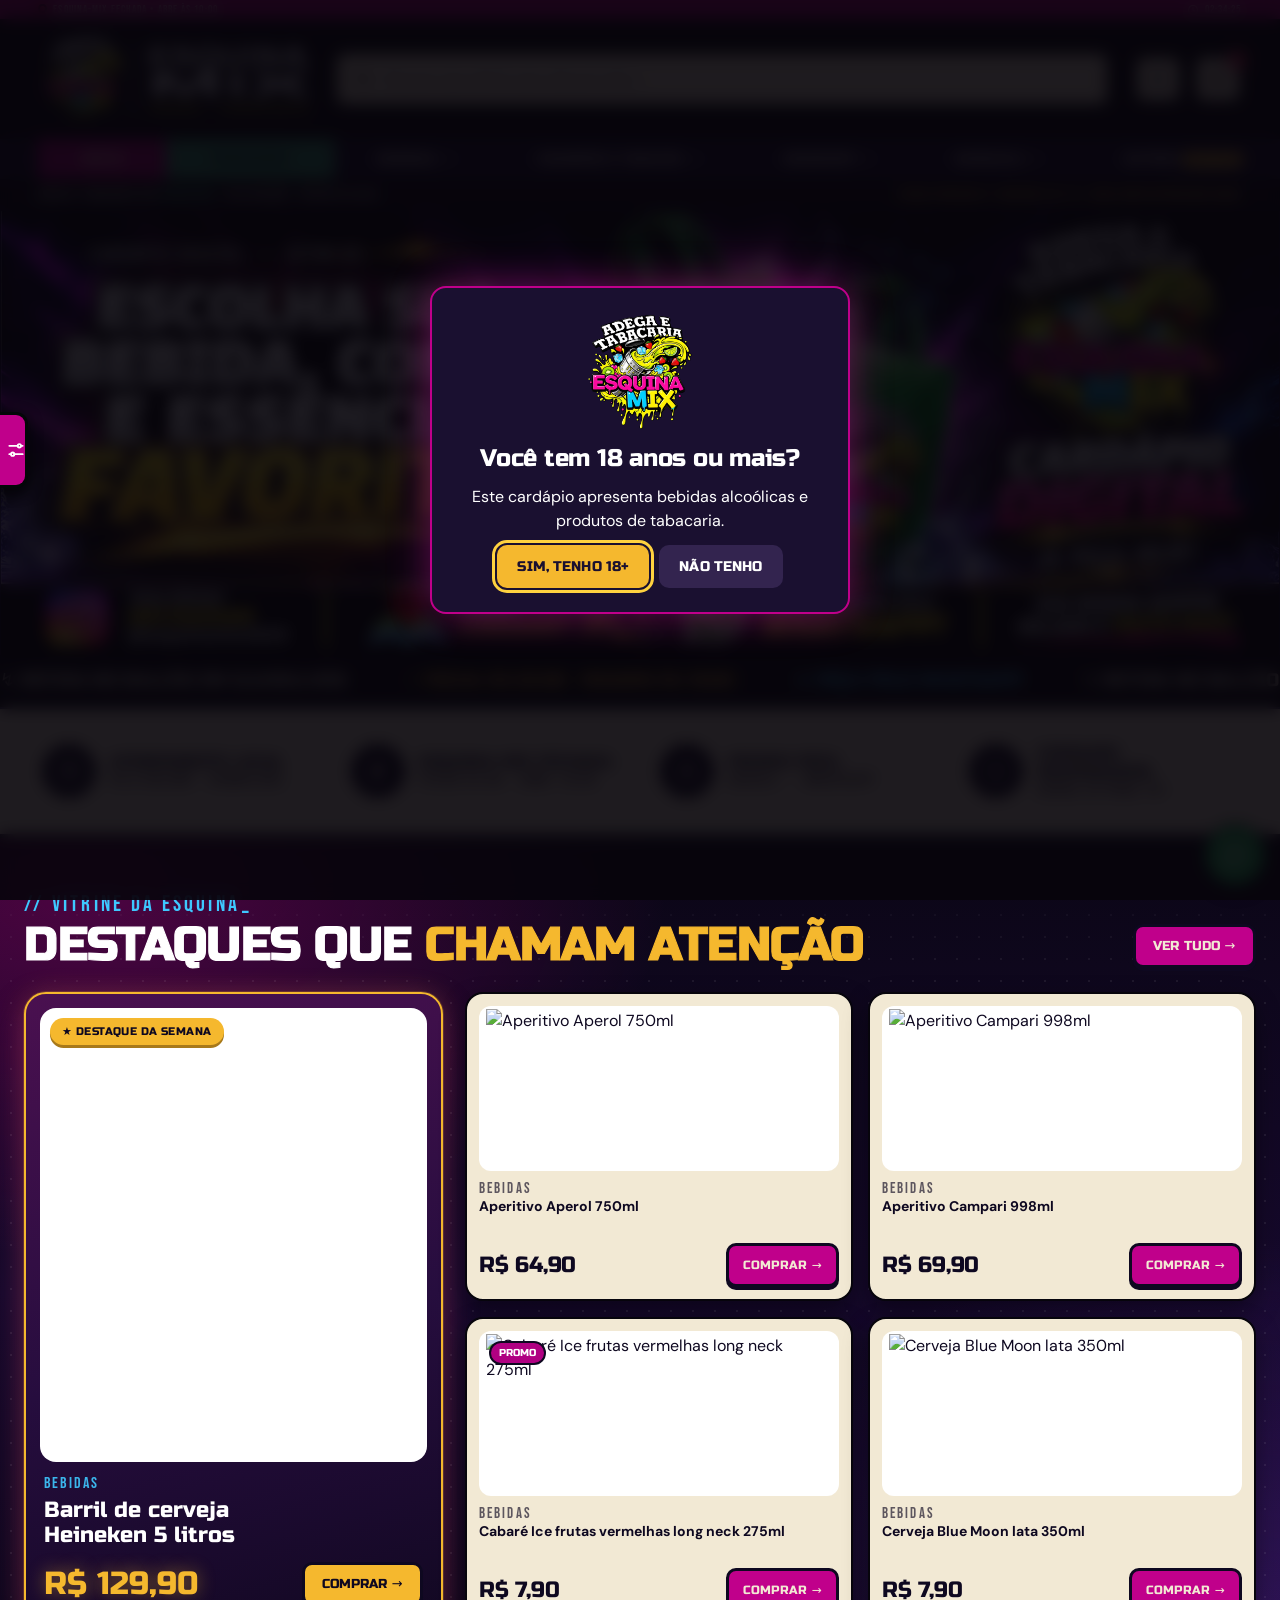
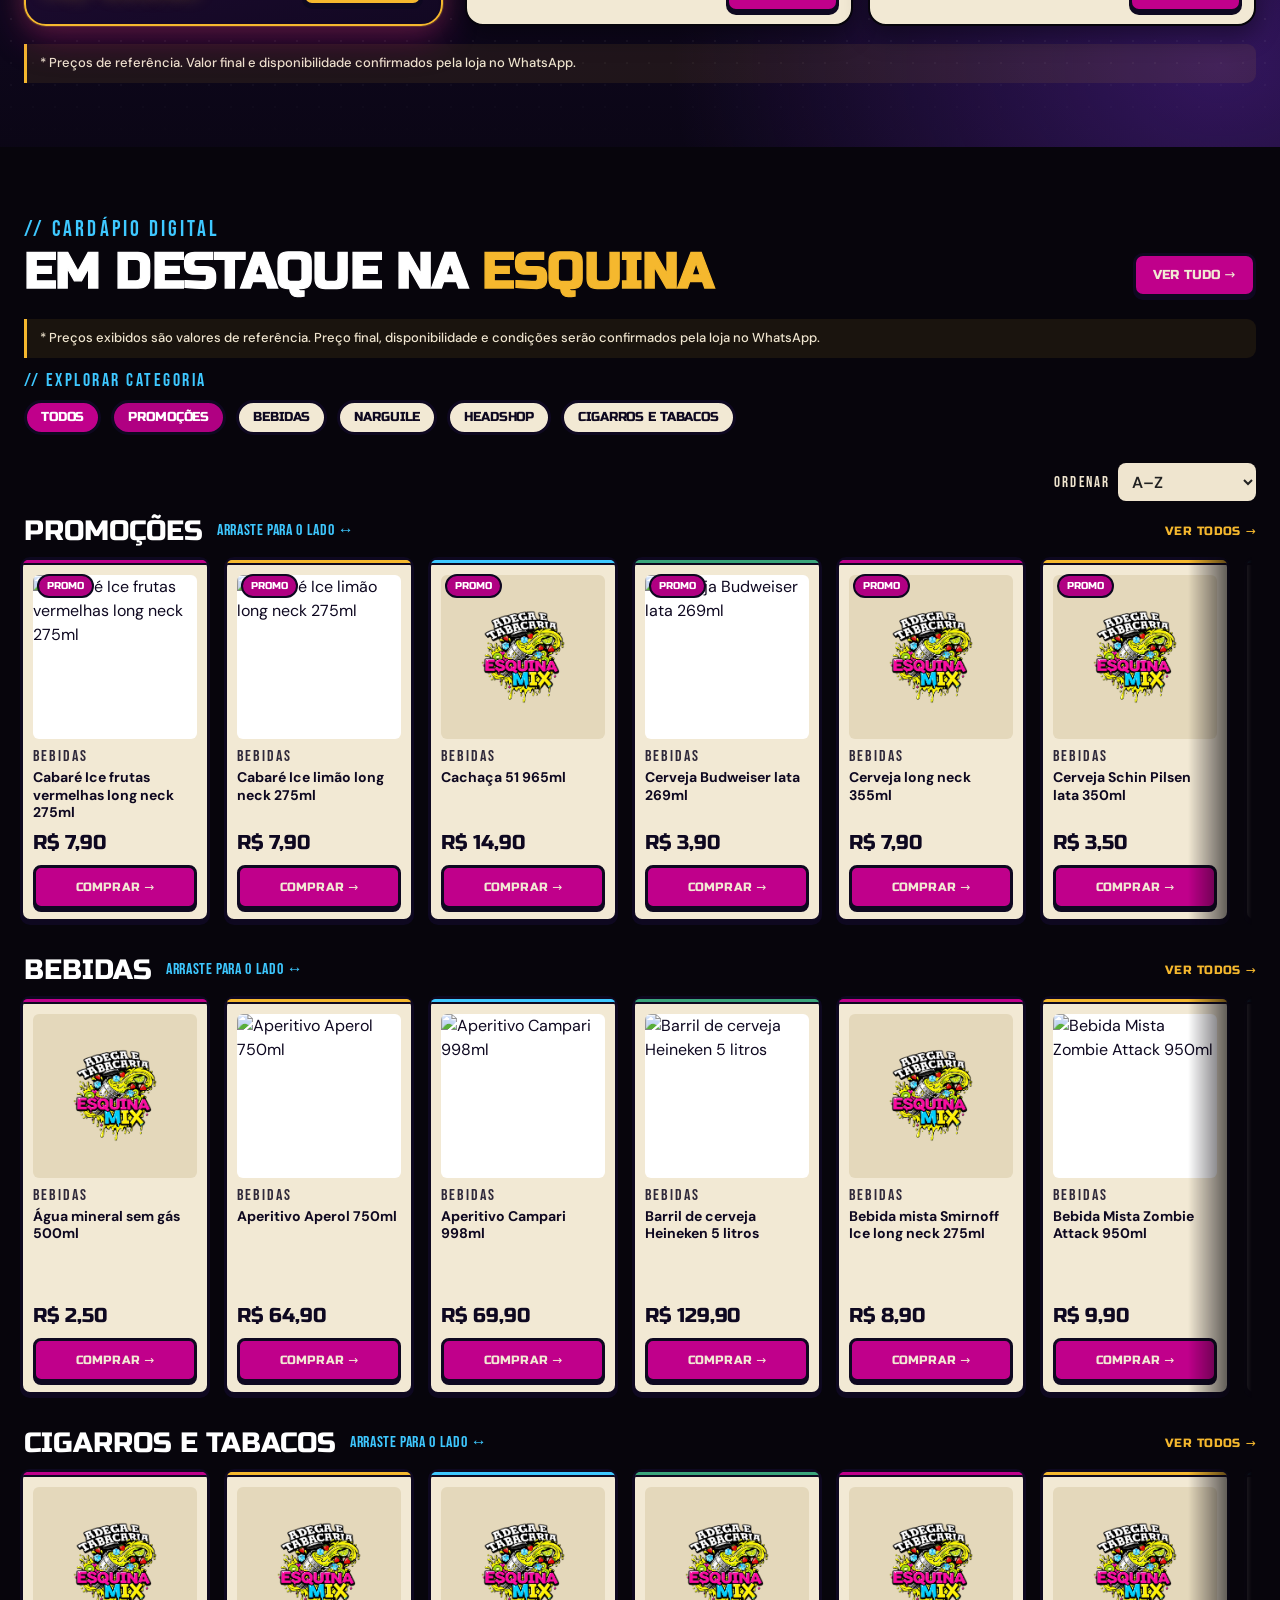
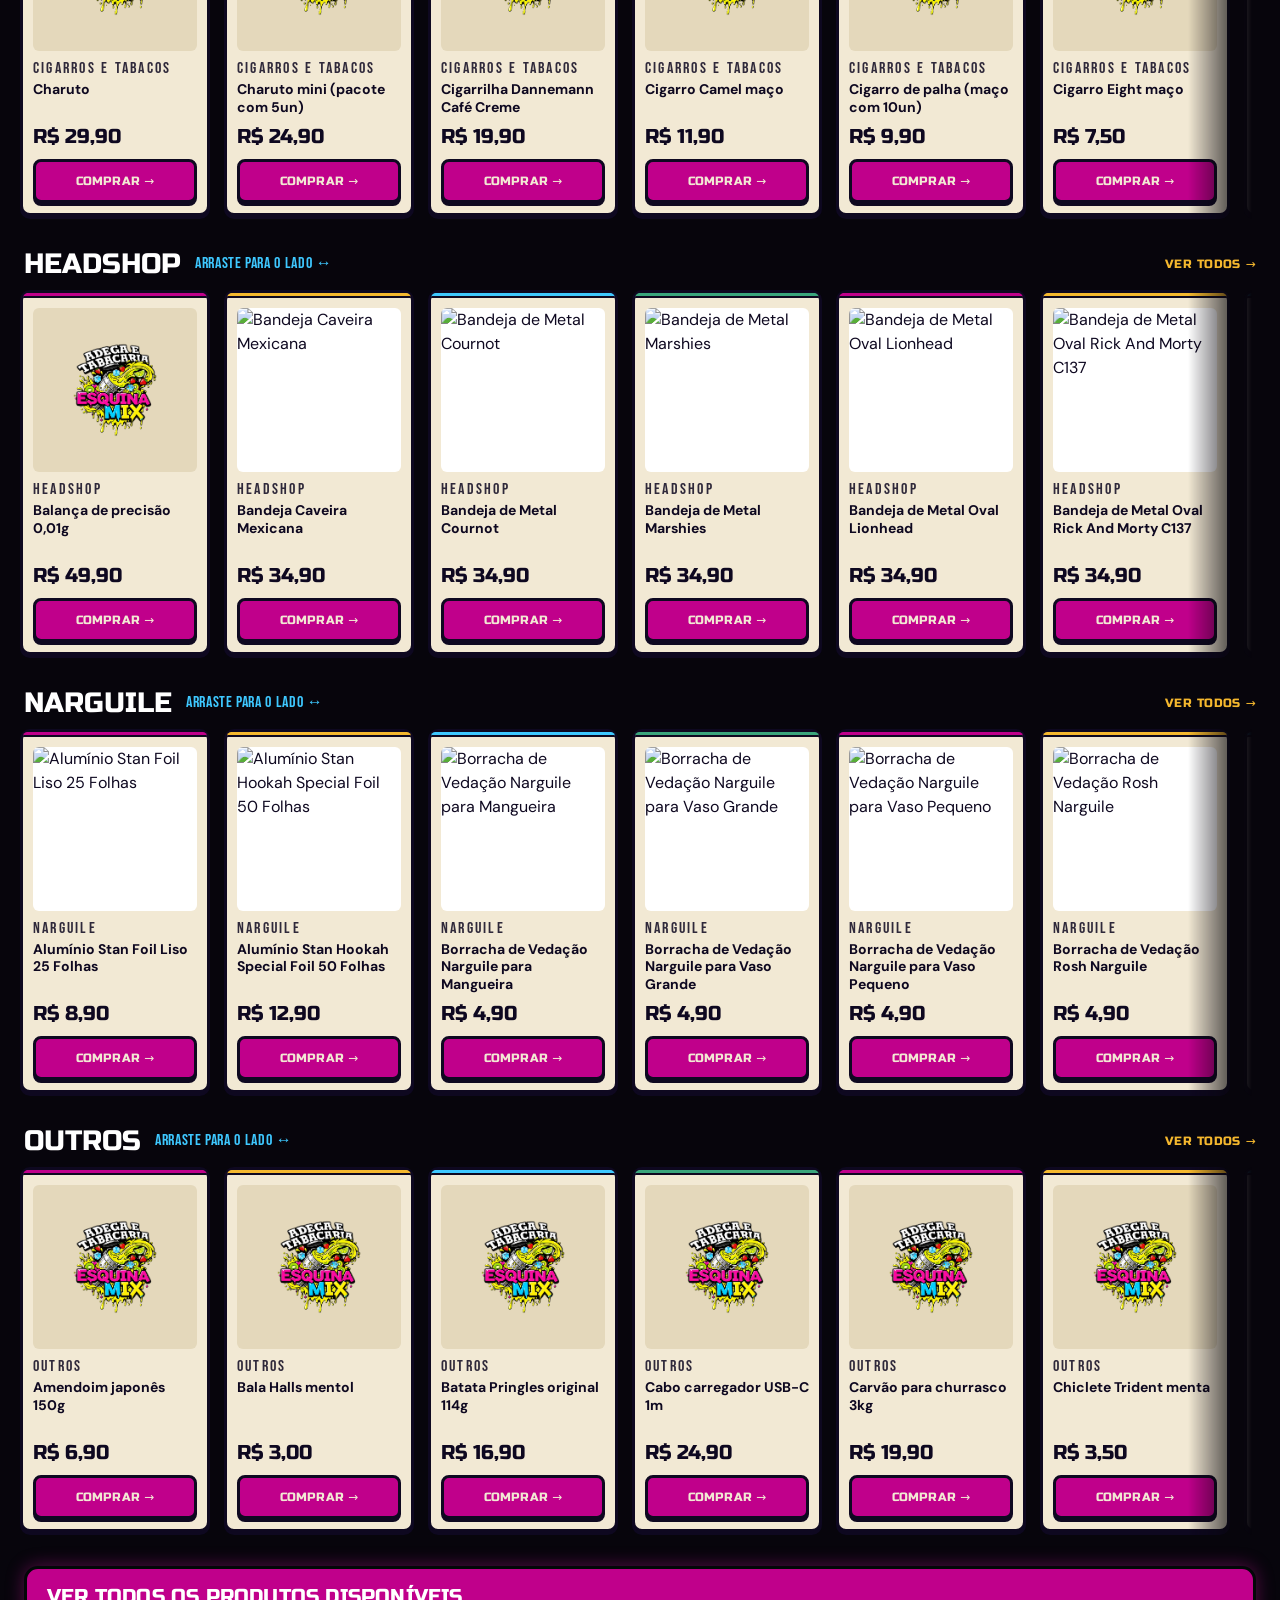
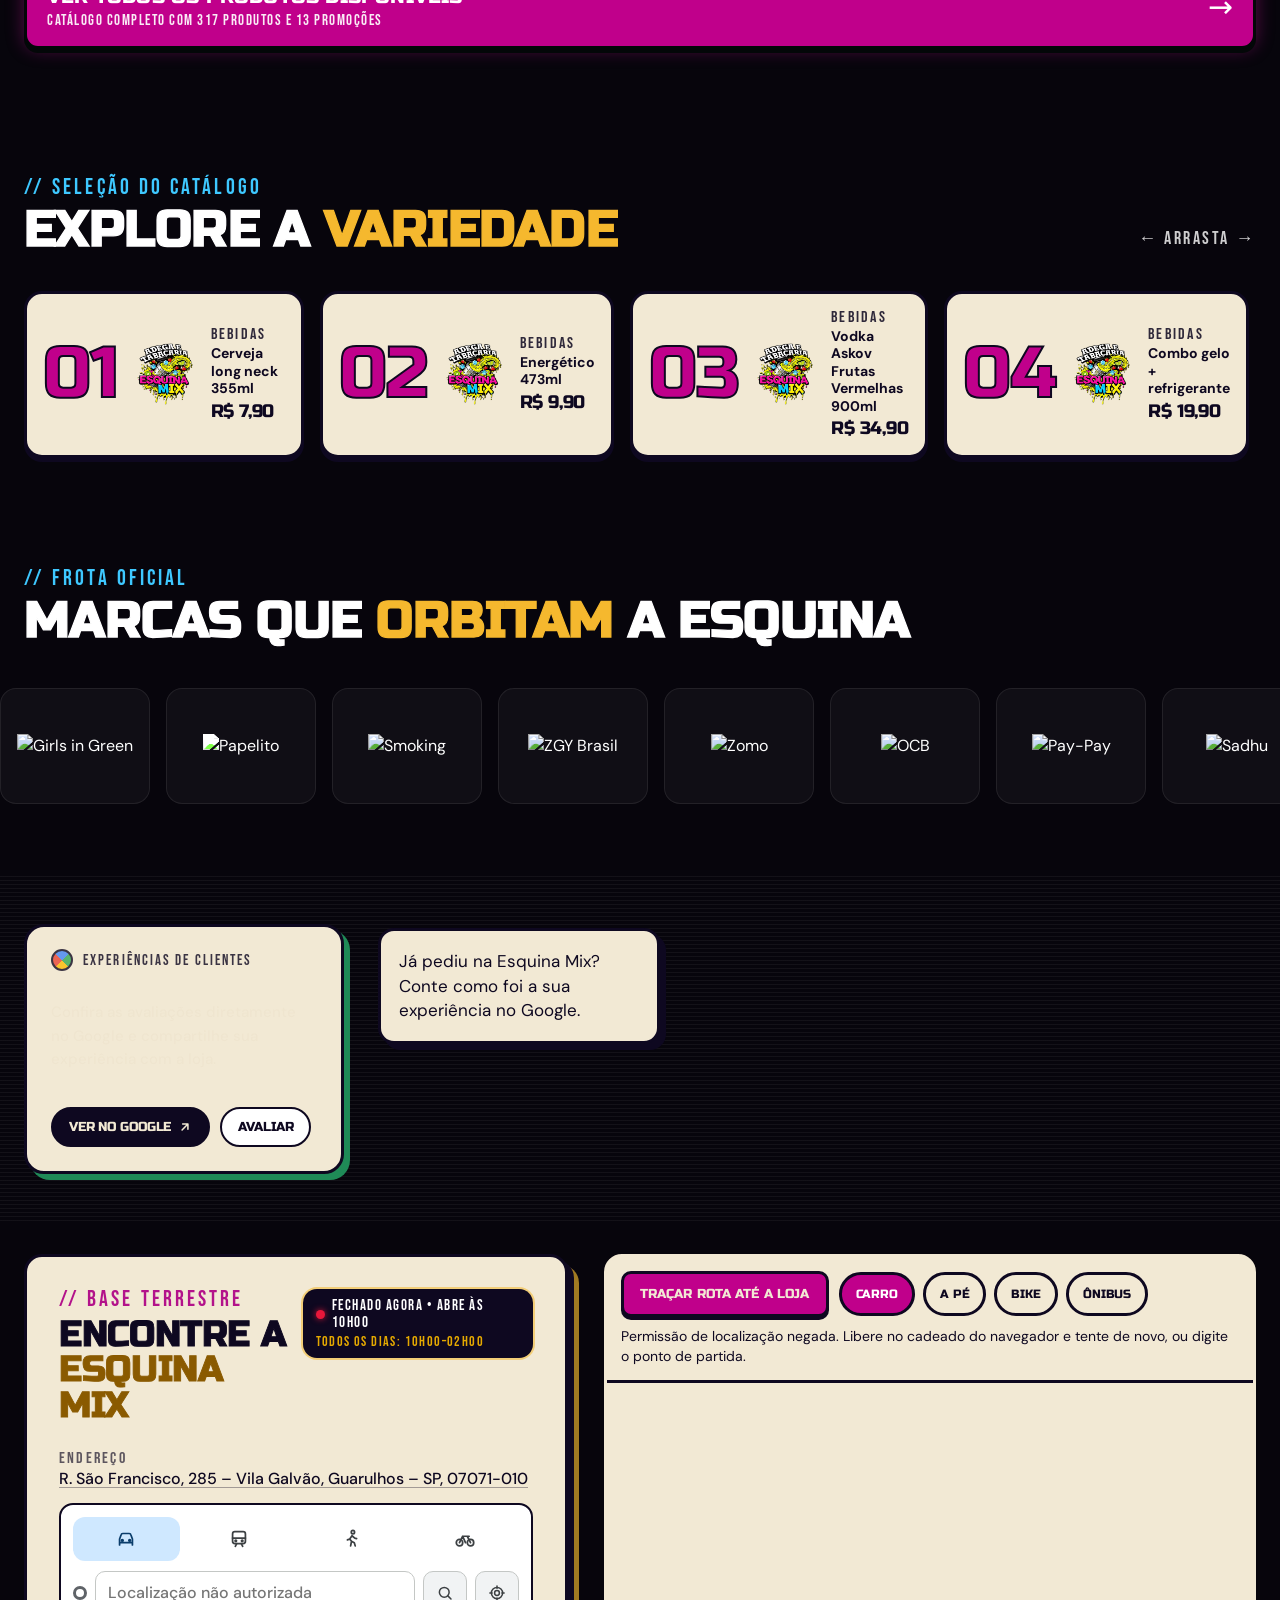
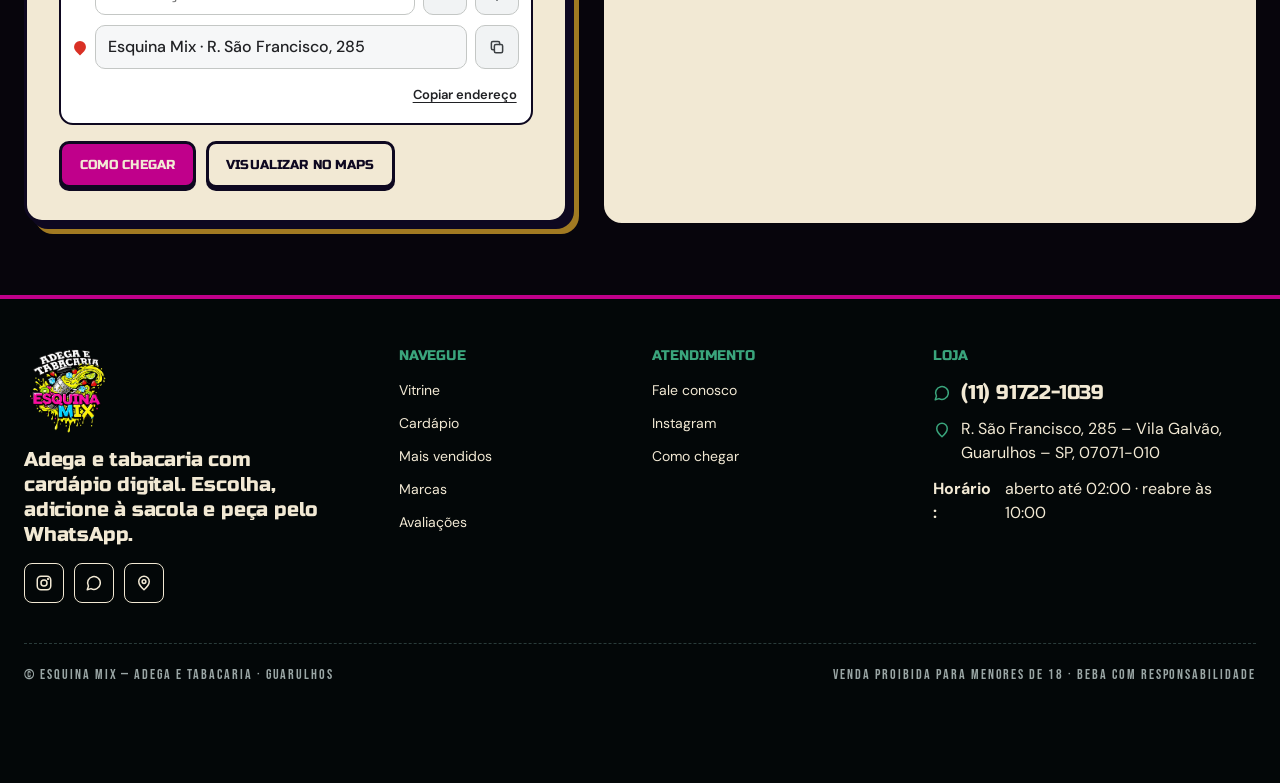
==== commit 665a3f0f: "Add files via upload" ====
--- a/index.html
+++ b/index.html
@@ -116,11 +116,42 @@
 
 <main id="inicio">
   <h1 class="sr">Esquina Mix — Adega e Tabacaria em Guarulhos</h1>
+  <!-- Hero mobile (≤700px): 3 banners retrato com áreas clicáveis. Em telas maiores fica oculto e vale o banner de desktop abaixo. -->
+  <section class="hm" id="heroMobile" aria-roledescription="carrossel" aria-label="Cardápio Digital Esquina Mix">
+    <div class="hm-track" id="hmTrack" tabindex="0" aria-label="Banners da Esquina Mix — deslize para o lado">
+      <article class="hm-slide" data-hm="0" role="group" aria-roledescription="slide" aria-label="Slide 1 de 3">
+        <picture><source media="(min-width:701px)" srcset="[data-uri]"><img src="assets/hero-m1-440.webp" srcset="assets/hero-m1-440.webp 440w, assets/hero-m1-880.webp 880w" sizes="(max-width:480px) 100vw, 480px" width="440" height="896" alt="Cardápio digital Esquina Mix, setor 03 — escolha seu combo e suas essências favoritas" fetchpriority="high" decoding="async"></picture>
+        <a class="hm-hit hm-hit--all" href="#cardapio" aria-label="Ver o cardápio de produtos da Esquina Mix"></a>
+        <a class="hm-hit hm-hit--ig" href="https://www.instagram.com/esquinamix2025/" target="_blank" rel="noopener noreferrer" aria-label="Siga a Esquina Mix no Instagram @esquinamix2025"></a>
+        <a class="hm-hit hm-hit--rota" href="#encontre" data-hero-rota aria-label="Como chegar — ver o mapa e traçar a rota até a loja"></a>
+        <a class="hm-hit hm-hit--zap" href="https://wa.me/5511917221039?text=Ol%C3%A1!%20Vim%20pelo%20card%C3%A1pio%20digital%20da%20Esquina%20Mix.%20Quero%20fazer%20um%20pedido!" target="_blank" rel="noopener noreferrer" aria-label="Fazer pedido pelo WhatsApp"></a>
+        <a class="hm-hit hm-hit--btn" href="#cardapio" aria-label="Ver todos os produtos disponíveis — catálogo completo com produtos e promoções"></a>
+      </article>
+      <article class="hm-slide" data-hm="1" role="group" aria-roledescription="slide" aria-label="Slide 2 de 3">
+        <picture><source media="(min-width:701px)" srcset="[data-uri]"><img src="assets/hero-m2-440.webp" srcset="assets/hero-m2-440.webp 440w, assets/hero-m2-880.webp 880w" sizes="(max-width:480px) 100vw, 480px" width="440" height="896" alt="Escolha suas favoritas — bebidas, combos e essências nas sacolas verdes da Esquina Mix" loading="lazy" decoding="async"></picture>
+        <a class="hm-hit hm-hit--all" href="#cardapio" aria-label="Ver o cardápio de produtos da Esquina Mix"></a>
+        <a class="hm-hit hm-hit--ig" href="https://www.instagram.com/esquinamix2025/" target="_blank" rel="noopener noreferrer" aria-label="Siga a Esquina Mix no Instagram @esquinamix2025"></a>
+        <a class="hm-hit hm-hit--rota" href="#encontre" data-hero-rota aria-label="Como chegar — ver o mapa e traçar a rota até a loja"></a>
+        <a class="hm-hit hm-hit--zap" href="https://wa.me/5511917221039?text=Ol%C3%A1!%20Vim%20pelo%20card%C3%A1pio%20digital%20da%20Esquina%20Mix.%20Quero%20fazer%20um%20pedido!" target="_blank" rel="noopener noreferrer" aria-label="Fazer pedido pelo WhatsApp"></a>
+        <a class="hm-hit hm-hit--btn" href="#cardapio" aria-label="Ver todos os produtos disponíveis — catálogo completo com produtos e promoções"></a>
+      </article>
+      <article class="hm-slide" data-hm="2" role="group" aria-roledescription="slide" aria-label="Slide 3 de 3">
+        <picture><source media="(min-width:701px)" srcset="[data-uri]"><img src="assets/hero-m3-440.webp" srcset="assets/hero-m3-440.webp 440w, assets/hero-m3-880.webp 880w" sizes="(max-width:480px) 100vw, 480px" width="440" height="896" alt="Esquina Mix — sua bebida preferida em um só lugar, com a fachada da loja" loading="lazy" decoding="async"></picture>
+        <a class="hm-hit hm-hit--all" href="#cardapio" aria-label="Ver o cardápio de produtos da Esquina Mix"></a>
+        <a class="hm-hit hm-hit--ig" href="https://www.instagram.com/esquinamix2025/" target="_blank" rel="noopener noreferrer" aria-label="Siga a Esquina Mix no Instagram @esquinamix2025"></a>
+        <a class="hm-hit hm-hit--rota" href="#encontre" data-hero-rota aria-label="Como chegar — ver o mapa e traçar a rota até a loja"></a>
+        <a class="hm-hit hm-hit--zap" href="https://wa.me/5511917221039?text=Ol%C3%A1!%20Vim%20pelo%20card%C3%A1pio%20digital%20da%20Esquina%20Mix.%20Quero%20fazer%20um%20pedido!" target="_blank" rel="noopener noreferrer" aria-label="Fazer pedido pelo WhatsApp"></a>
+        <a class="hm-hit hm-hit--btn" href="#cardapio" aria-label="Ver todos os produtos disponíveis — catálogo completo com produtos e promoções"></a>
+      </article>
+    </div>
+    <div class="hm-dots" id="hmDots"><button type="button" class="hm-dot is-active" data-hm-go="0" aria-label="Ir para o slide 1 de 3" aria-current="true"></button><button type="button" class="hm-dot" data-hm-go="1" aria-label="Ir para o slide 2 de 3"></button><button type="button" class="hm-dot" data-hm-go="2" aria-label="Ir para o slide 3 de 3"></button></div>
+  </section>
   <section class="hero" aria-label="Cardápio Digital Esquina Mix" id="heroSlider">
     <div class="hero-track" id="heroTrack">
       <div class="hero-slide hero-slide--banner is-active" data-slide="0">
         <picture>
-          <img src="assets/hero-cardapio-1920.webp" srcset="assets/hero-cardapio-1920.webp 1920w, assets/hero-cardapio-2880.webp 2048w" sizes="100vw" width="1920" height="666" alt="Cardápio digital Esquina Mix — escolha sua bebida, combo e essências favoritas. Siga nosso Instagram, veja como chegar e faça seu pedido pelo WhatsApp" fetchpriority="high">
+          <source media="(max-width:700px)" srcset="[data-uri]">
+          <img src="assets/hero-cardapio-1920.webp" srcset="assets/hero-cardapio-1920.webp 1920w, assets/hero-cardapio-2880.webp 2880w" sizes="100vw" width="1920" height="666" alt="Cardápio digital Esquina Mix — escolha sua bebida, combo e essências favoritas. Siga nosso Instagram, veja como chegar e faça seu pedido pelo WhatsApp" fetchpriority="high">
         </picture>
         <a class="hero-hotspot hero-hotspot--cardapio" href="#cardapio" aria-label="Ver cardápio digital da Esquina Mix"></a>
         <a class="hero-hotspot hero-hotspot--ig" href="https://www.instagram.com/esquinamix2025/" target="_blank" rel="noopener noreferrer" aria-label="Siga a Esquina Mix no Instagram @esquinamix2025"></a>
--- a/styles.css
+++ b/styles.css
@@ -69,7 +69,7 @@
 .hero-hotspot--ig,.hero-hotspot--rota,.hero-hotspot--zap,.hero-hotspot--gelo,.hero-hotspot--bebidas,.hero-hotspot--tabaco,.hero-hotspot--loja,.hero-hotspot--whats,.hero-hotspot--drinks-prod,.hero-hotspot--drinks-ico{-webkit-tap-highlight-color:transparent}
 .hero-hotspot--ig,.hero-hotspot--rota,.hero-hotspot--zap,.hero-hotspot--gelo,.hero-hotspot--bebidas,.hero-hotspot--tabaco,.hero-hotspot--whats{border-radius:10px}
 /* slide 0: no celular vale a arte vertical com o link inteiro para o cardápio; os links da faixa só existem no desktop/tablet */
-@media(max-width:700px){.hero-hotspot--ig,.hero-hotspot--rota,.hero-hotspot--zap{display:none}}
+/* Os três atalhos do rodapé permanecem ativos em desktop e mobile. A arte mantém a mesma proporção em todas as telas. */
 /* slides inativos não recebem foco de teclado (links do banner) */
 .hero-slide{visibility:hidden;transition:opacity 1.1s ease,visibility 0s 1.1s}
 .hero-slide.is-active{visibility:visible;transition-delay:0s}
@@ -99,9 +99,9 @@
 .ticker{flex-direction:column;gap:2px;font-size:10px;text-align:center}
 .hero-cta{left:50%;transform:translateX(-50%);animation:none;bottom:14px;white-space:nowrap}
 .actions{gap:14px}
-.hero{aspect-ratio:800/1200}
-
-/* Mobile: mantém somente a imagem original do primeiro slide. */
+.hero{aspect-ratio:1920/666}
+
+/* Mobile: mantém o banner oficial horizontal, com a mesma faixa de atalhos clicáveis. */
 #heroSlider .hero-slide[data-slide="1"],
 #heroSlider .hero-slide[data-slide="2"]{
   display:none !important;
@@ -983,3 +983,65 @@
 .sug--float{position:fixed;z-index:400;margin:0;padding:6px;border:2px solid var(--pink);
   box-shadow:0 14px 36px rgba(0,0,0,.6);max-height:min(360px,60vh);max-height:min(360px,60dvh);
   overflow-y:auto;overflow-x:hidden;overscroll-behavior:contain;-webkit-overflow-scrolling:touch}
+
+
+/* ===== Hero mobile (≤700px): 3 banners retrato em carrossel + áreas clicáveis em % da própria arte (440x896) ===== */
+.hm{display:none}
+@media(max-width:700px){
+  .hero{display:none!important}
+  .hm{display:block;position:relative;background:#07050c;line-height:0;overflow:hidden}
+  .hm-track{display:flex;max-width:480px;margin:0 auto;overflow-x:auto;overflow-y:hidden;scroll-snap-type:x mandatory;overscroll-behavior-x:contain;scrollbar-width:none;-webkit-overflow-scrolling:touch}
+  .hm-track::-webkit-scrollbar{display:none}
+  .hm-track:focus-visible{outline:3px solid var(--gold);outline-offset:-3px}
+  .hm-slide{position:relative;flex:0 0 100%;aspect-ratio:440/896;scroll-snap-align:center;scroll-snap-stop:always;background:#07050c}
+  .hm-slide picture,.hm-slide img{display:block;width:100%;height:100%}
+  .hm-slide img{object-fit:cover;-webkit-user-drag:none;user-select:none}
+  .hm-hit{position:absolute;display:block;z-index:2;border-radius:10px;-webkit-tap-highlight-color:rgba(245,184,46,.28);touch-action:pan-x pan-y}
+  .hm-hit:focus-visible{outline:3px solid var(--gold);outline-offset:-3px}
+  .hm-hit--all{inset:0;z-index:1;border-radius:0}
+  .hm-hit--ig{left:0;top:69%;width:35%;height:13.2%}
+  .hm-hit--rota{left:35%;top:69%;width:30.8%;height:13.2%}
+  .hm-hit--zap{left:65.8%;top:69%;width:34.2%;height:13.2%}
+  .hm-hit--btn{left:1.2%;top:88.4%;width:97.6%;height:10.4%}
+  .hm-dots{display:flex;justify-content:center;align-items:center;gap:8px;padding:10px 0;line-height:1}
+  .hm-dot{width:9px;height:9px;padding:0;border-radius:999px;background:rgba(255,255,255,.38);transition:background .3s,width .3s;touch-action:manipulation}
+  .hm-dot.is-active{width:22px;background:var(--gold)}
+}
+@media(prefers-reduced-motion:reduce){.hm-dot{transition:none}}
+
+
+/* ===== Refinamento visual de precisão — banners mobile e rodapé ===== */
+/* As artes-fonte são 440×896 e 880×1792 (mesma proporção 1:2,036). Não cortar nem esticar. */
+@media(max-width:700px){
+  #heroMobile .hm-track{width:100%;max-width:480px;margin-inline:auto}
+  #heroMobile .hm-slide{aspect-ratio:440/896;overflow:hidden}
+  #heroMobile .hm-slide picture,
+  #heroMobile .hm-slide img{width:100%;height:100%}
+  #heroMobile .hm-slide img{object-fit:contain;object-position:50% 50%}
+  /* Áreas clicáveis alinhadas às faixas reais das artes verticais. */
+  #heroMobile .hm-hit--ig{left:0;top:68.9%;width:35%;height:13.4%}
+  #heroMobile .hm-hit--rota{left:35%;top:68.9%;width:30.8%;height:13.4%}
+  #heroMobile .hm-hit--zap{left:65.8%;top:68.9%;width:34.2%;height:13.4%}
+  #heroMobile .hm-hit--btn{left:1.2%;top:88.1%;width:97.6%;height:10.3%}
+  #heroMobile .hm-dots{gap:9px;padding:9px 0 11px}
+}
+
+/* Rodapé: colunas com larguras previsíveis, marca sem deformação e contatos sem overflow. */
+.ft{align-items:start;grid-template-columns:minmax(220px,1.25fr) minmax(120px,.8fr) minmax(140px,.9fr) minmax(250px,1.2fr);column-gap:clamp(22px,3vw,40px)}
+.ft-brand img{display:block;width:88px;height:88px;max-width:100%;object-fit:contain;object-position:left center}
+.ft>div{min-width:0}
+.ft>div:last-child p{min-width:0;overflow-wrap:anywhere}
+.ft-bot{align-items:center}
+.ft-bot span:first-child{flex:1 1 260px}
+.ft-bot span:last-child{flex:1 1 340px;text-align:right}
+.soc{align-items:center;gap:10px}
+.soc a{flex:0 0 40px;width:40px;height:40px;display:grid;place-items:center}
+@media(max-width:900px){
+  .ft{grid-template-columns:repeat(2,minmax(0,1fr));column-gap:28px;row-gap:30px}
+}
+@media(max-width:600px){
+  .ft{grid-template-columns:minmax(0,1fr);gap:26px;padding:36px 0 28px}
+  .ft-brand p{max-width:42ch}
+  .ft-bot{justify-content:center;gap:10px;padding-top:18px;padding-bottom:calc(100px + env(safe-area-inset-bottom,0px));text-align:center}
+  .ft-bot span:first-child,.ft-bot span:last-child{flex:1 1 100%;text-align:center}
+}
--- a/auth.css
+++ b/auth.css
@@ -14,7 +14,7 @@
   position:fixed;inset:0;z-index:120;display:grid;place-items:center;
   padding:16px;background:rgba(7,5,12,.82);
   -webkit-backdrop-filter:blur(6px);backdrop-filter:blur(6px);
-  overscroll-behavior:contain;animation:auFade .2s ease both;
+  overscroll-behavior:contain;
 }
 .au[hidden]{display:none}
 .au [hidden]{display:none!important}
@@ -31,7 +31,7 @@
   animation:auUp .28s cubic-bezier(.2,.8,.2,1) both;
 }
 @keyframes auFade{from{opacity:0}to{opacity:1}}
-@keyframes auUp{from{opacity:0;transform:translateY(14px) scale(.98)}to{opacity:1;transform:none}}
+@keyframes auUp{from{transform:translateY(14px) scale(.98)}to{transform:none}}
 
 /* mobile: painel colado na base, rolagem interna, respeita a area segura */
 @media(max-width:560px){
@@ -43,7 +43,7 @@
     animation-name:auSheet;
   }
 }
-@keyframes auSheet{from{opacity:.4;transform:translateY(40px)}to{opacity:1;transform:none}}
+@keyframes auSheet{from{transform:translateY(40px)}to{transform:none}}
 
 /* cabecalho */
 .au__head{display:flex;align-items:center;gap:12px;padding-right:48px;margin-bottom:16px}
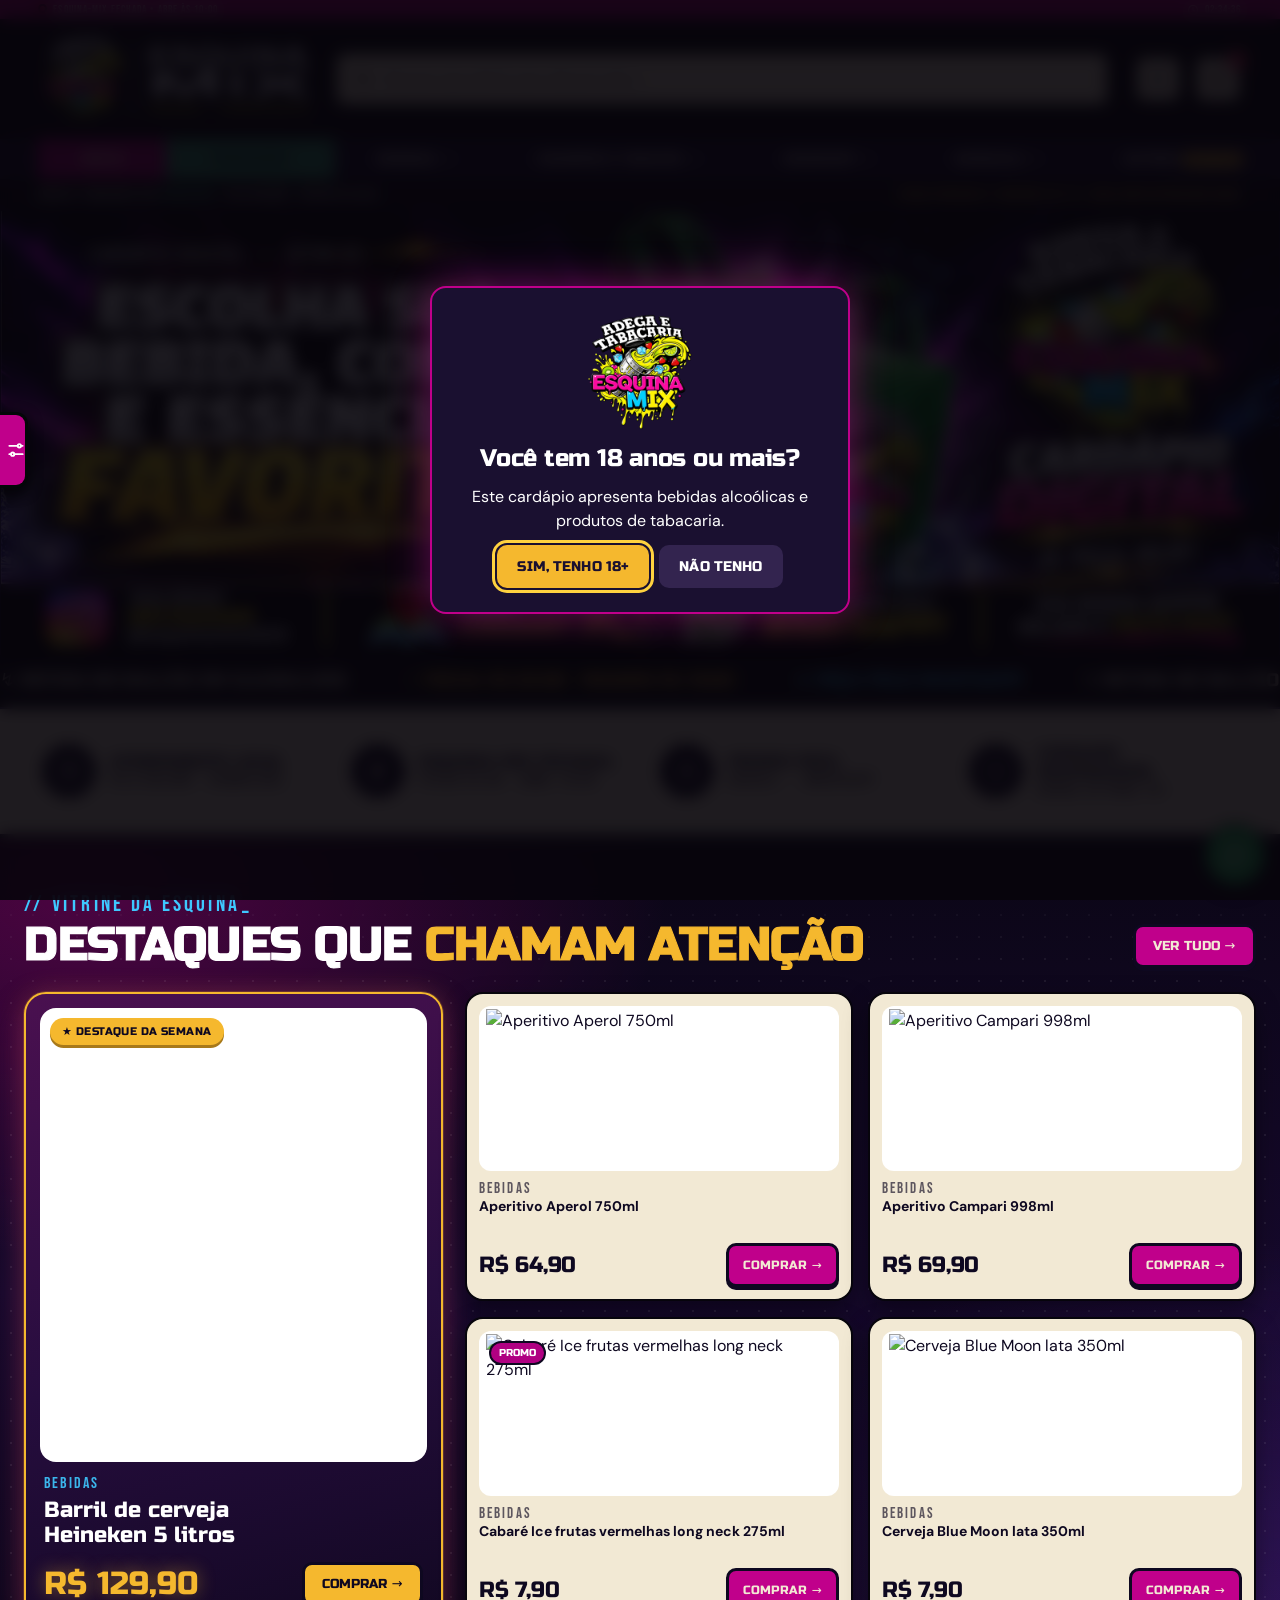
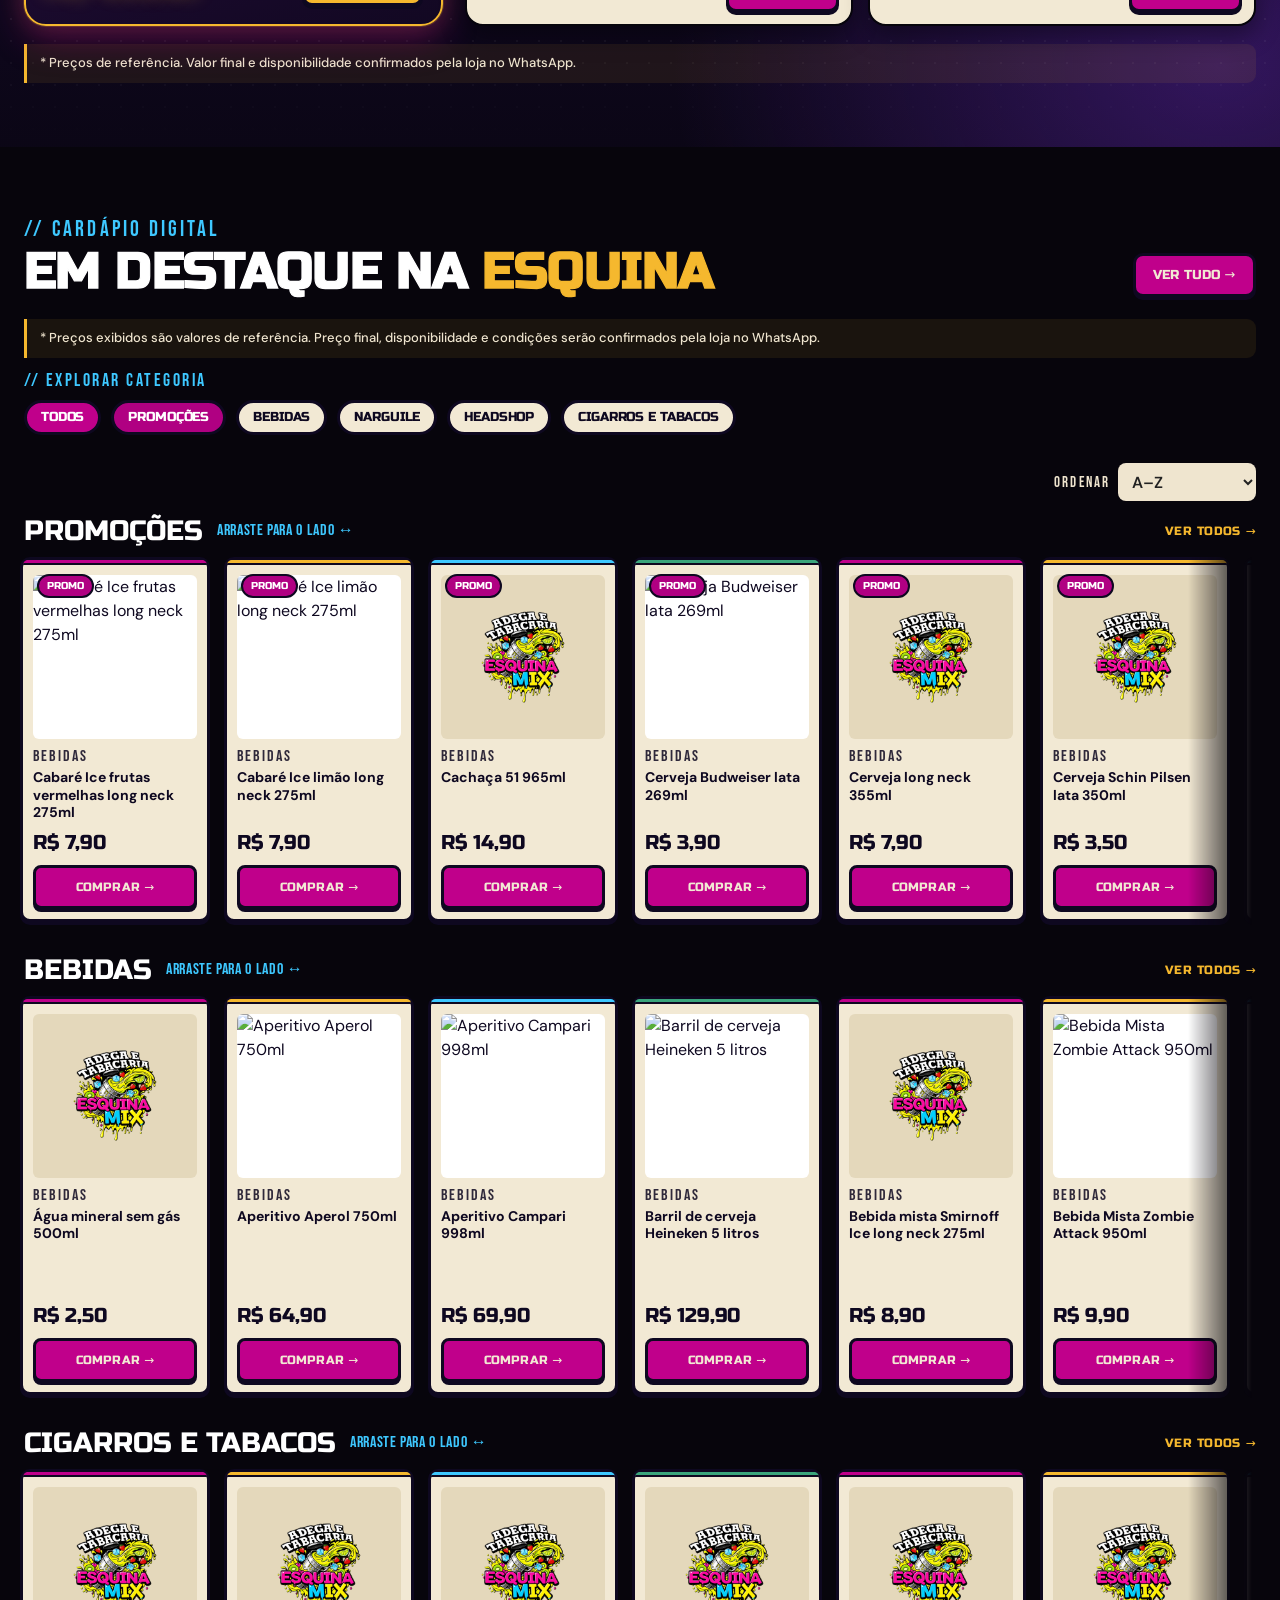
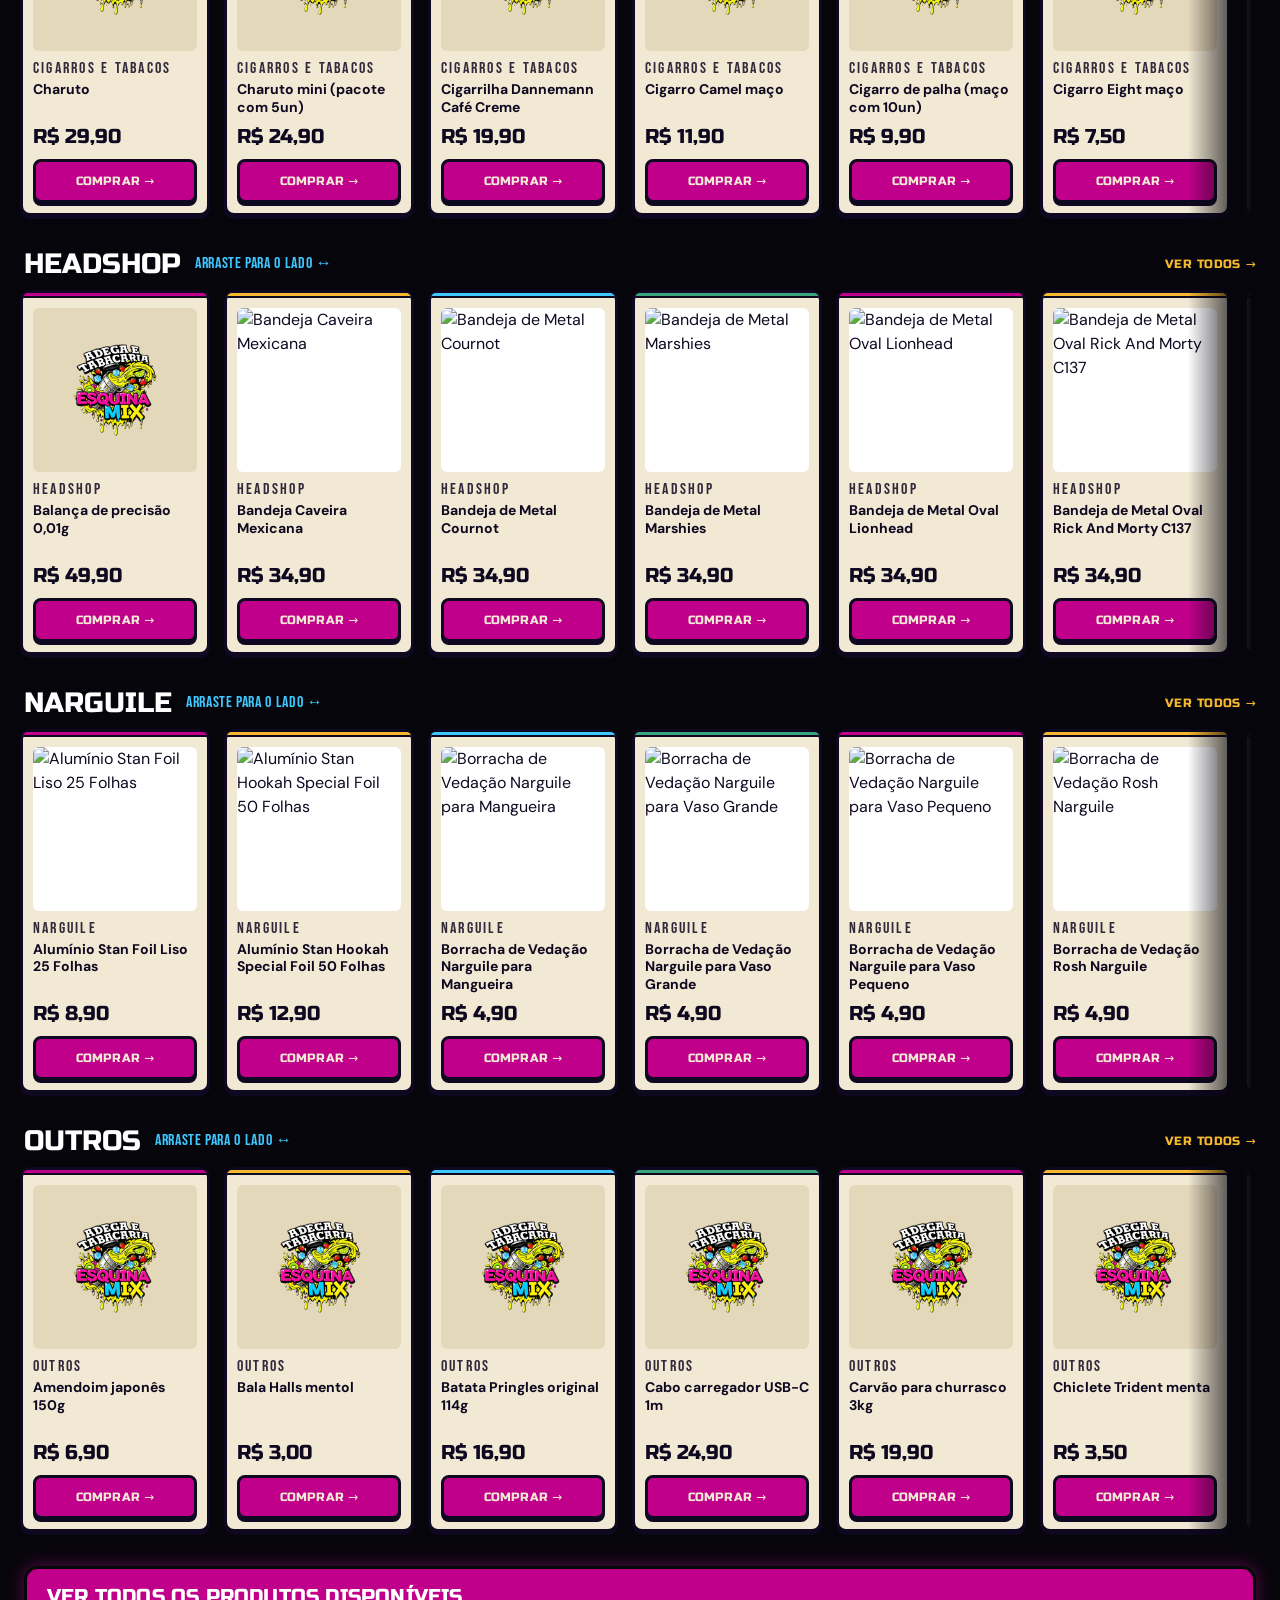
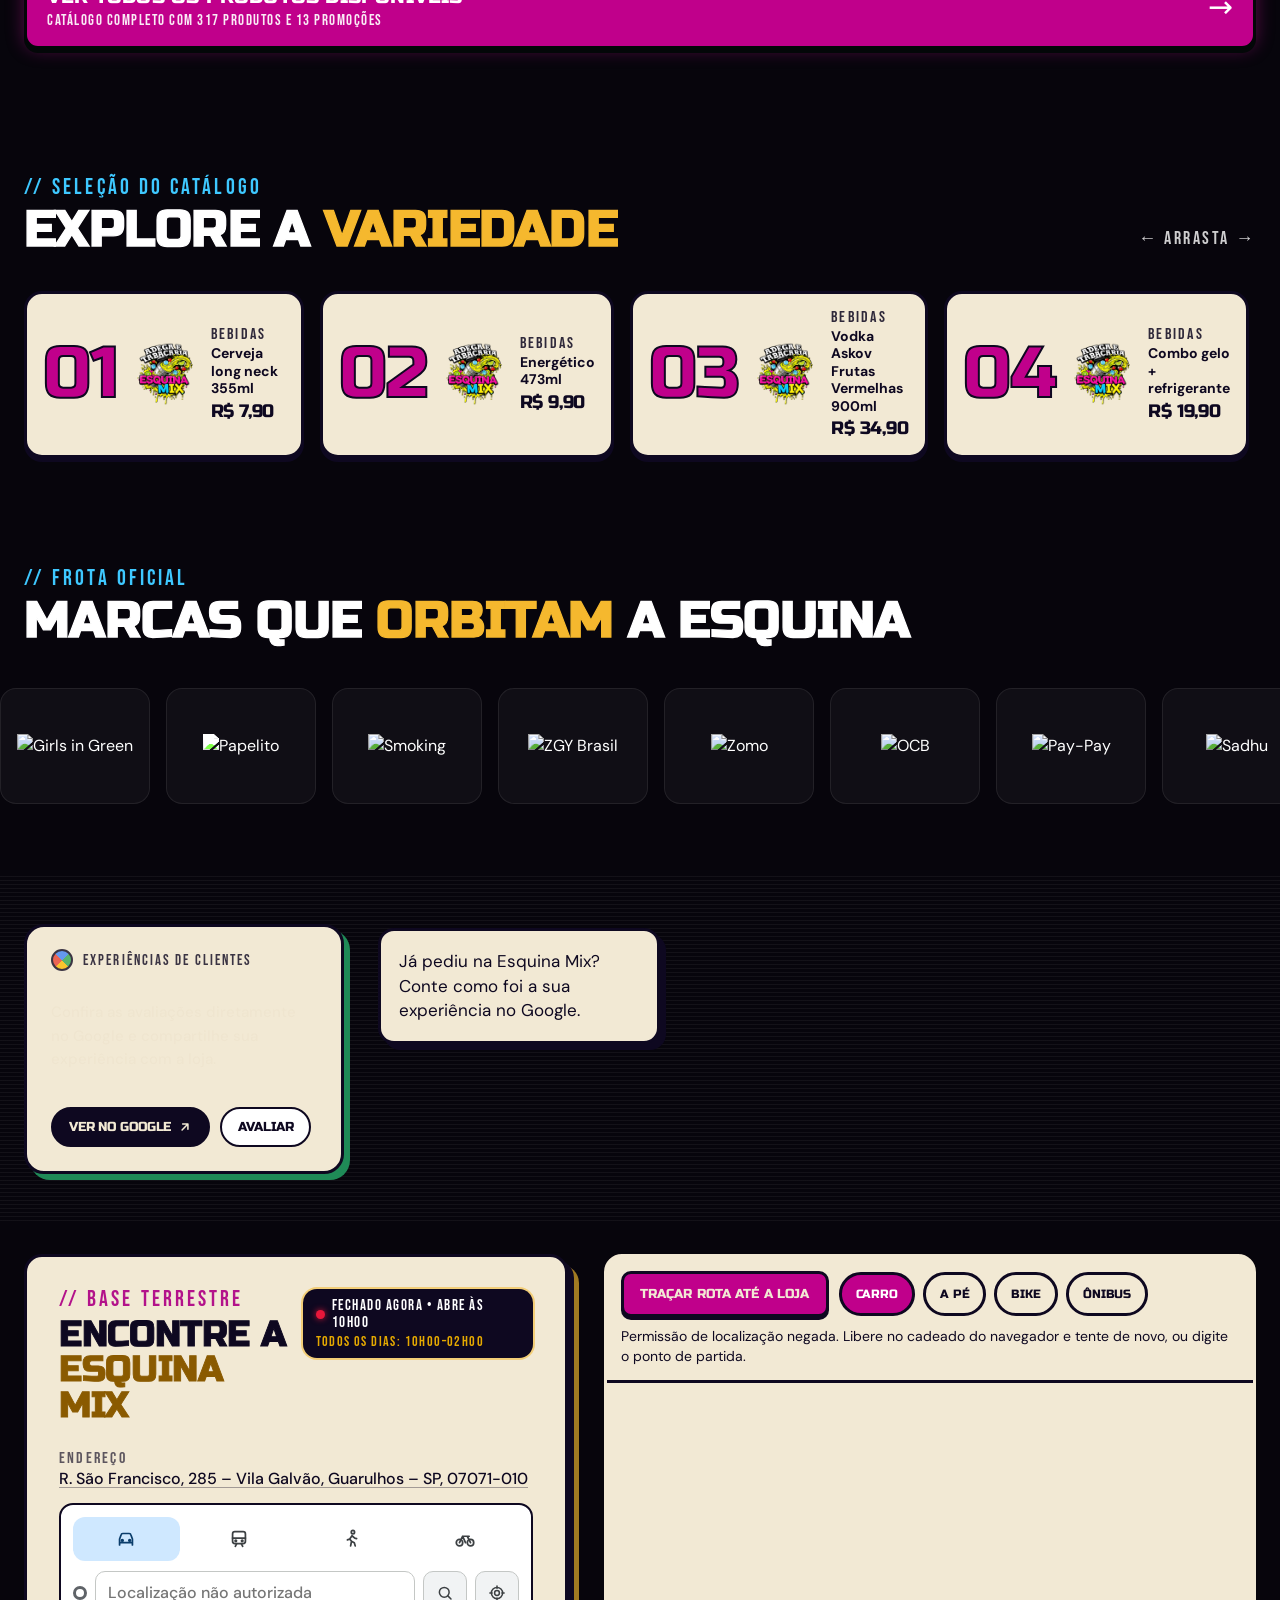
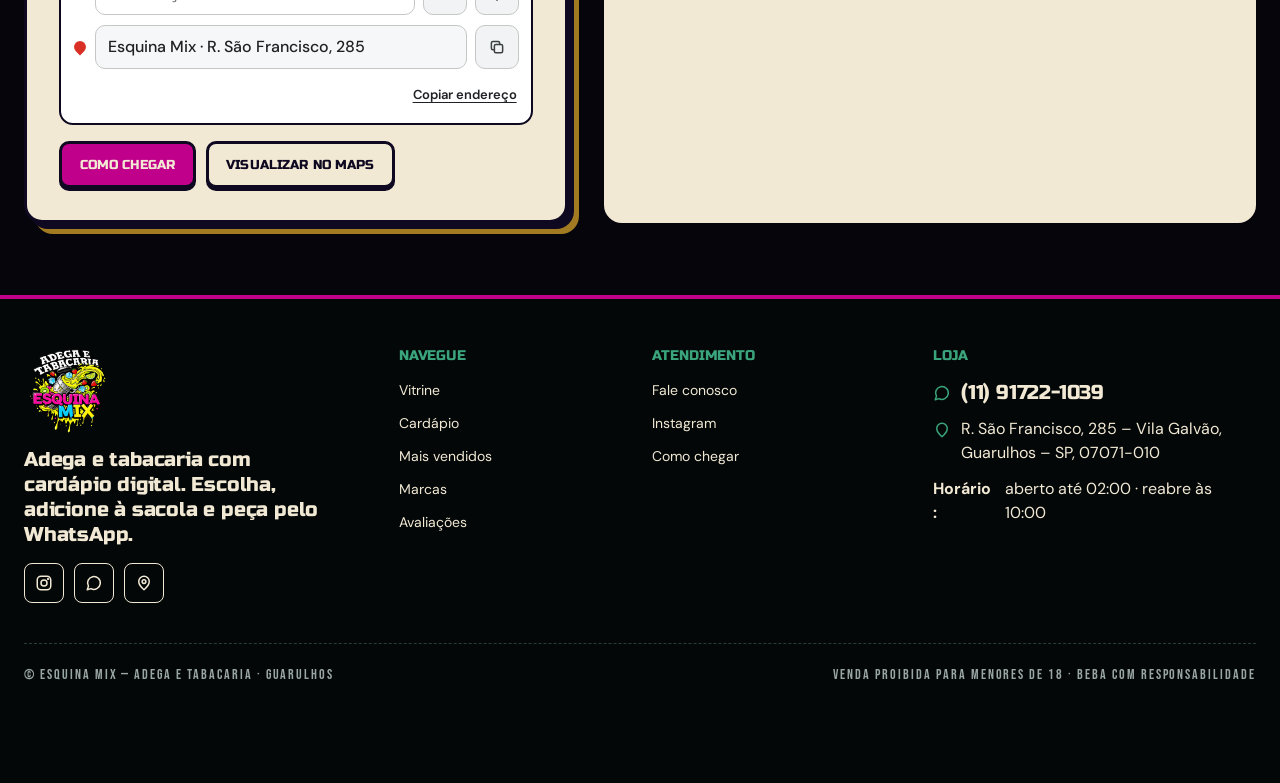
==== commit 9a69a80c: "fix(mobile): correct hero 2 asset path and footer hotspots" ====
--- a/index.html
+++ b/index.html
@@ -128,7 +128,7 @@
         <a class="hm-hit hm-hit--btn" href="#cardapio" aria-label="Ver todos os produtos disponíveis — catálogo completo com produtos e promoções"></a>
       </article>
       <article class="hm-slide" data-hm="1" role="group" aria-roledescription="slide" aria-label="Slide 2 de 3">
-        <picture><source media="(min-width:701px)" srcset="[data-uri]"><img src="assets/hero-m2-440.webp" srcset="assets/hero-m2-440.webp 440w, assets/hero-m2-880.webp 880w" sizes="(max-width:480px) 100vw, 480px" width="440" height="896" alt="Escolha suas favoritas — bebidas, combos e essências nas sacolas verdes da Esquina Mix" loading="lazy" decoding="async"></picture>
+        <picture><source media="(min-width:701px)" srcset="[data-uri]"><img src="assets/hero-m2-880.webp" width="1003" height="2048" alt="Escolha suas favoritas — bebidas, combos e essências nas sacolas verdes da Esquina Mix" loading="lazy" decoding="async"></picture>
         <a class="hm-hit hm-hit--all" href="#cardapio" aria-label="Ver o cardápio de produtos da Esquina Mix"></a>
         <a class="hm-hit hm-hit--ig" href="https://www.instagram.com/esquinamix2025/" target="_blank" rel="noopener noreferrer" aria-label="Siga a Esquina Mix no Instagram @esquinamix2025"></a>
         <a class="hm-hit hm-hit--rota" href="#encontre" data-hero-rota aria-label="Como chegar — ver o mapa e traçar a rota até a loja"></a>
--- a/styles.css
+++ b/styles.css
@@ -1024,6 +1024,14 @@
   #heroMobile .hm-hit--zap{left:65.8%;top:68.9%;width:34.2%;height:13.4%}
   #heroMobile .hm-hit--btn{left:1.2%;top:88.1%;width:97.6%;height:10.3%}
   #heroMobile .hm-dots{gap:9px;padding:9px 0 11px}
+
+  /* Slide 2: arte-fonte 1003×2048; hotspots alinhados à faixa real do rodapé. */
+  #heroMobile .hm-slide[data-hm="1"]{aspect-ratio:1003/2048}
+  #heroMobile .hm-slide[data-hm="1"] img{object-fit:contain;object-position:center}
+  #heroMobile .hm-slide[data-hm="1"] .hm-hit--ig{left:0;top:57.2%;width:33.33%;height:11.5%}
+  #heroMobile .hm-slide[data-hm="1"] .hm-hit--rota{left:33.33%;top:57.2%;width:33.34%;height:11.5%}
+  #heroMobile .hm-slide[data-hm="1"] .hm-hit--zap{left:66.67%;top:57.2%;width:33.33%;height:11.5%}
+  #heroMobile .hm-slide[data-hm="1"] .hm-hit--btn{left:1.5%;top:74.8%;width:97%;height:8.1%}
 }
 
 /* Rodapé: colunas com larguras previsíveis, marca sem deformação e contatos sem overflow. */
@@ -1045,3 +1053,9 @@
   .ft-bot{justify-content:center;gap:10px;padding-top:18px;padding-bottom:calc(100px + env(safe-area-inset-bottom,0px));text-align:center}
   .ft-bot span:first-child,.ft-bot span:last-child{flex:1 1 100%;text-align:center}
 }
+
+
+/* A imagem do segundo slide é uma arte vertical 1003×2048. Nunca esticar ou recortar. */
+@media(max-width:700px){
+  #heroMobile .hm-slide[data-hm="1"] img{width:100%;height:100%;object-fit:contain;object-position:center}
+}
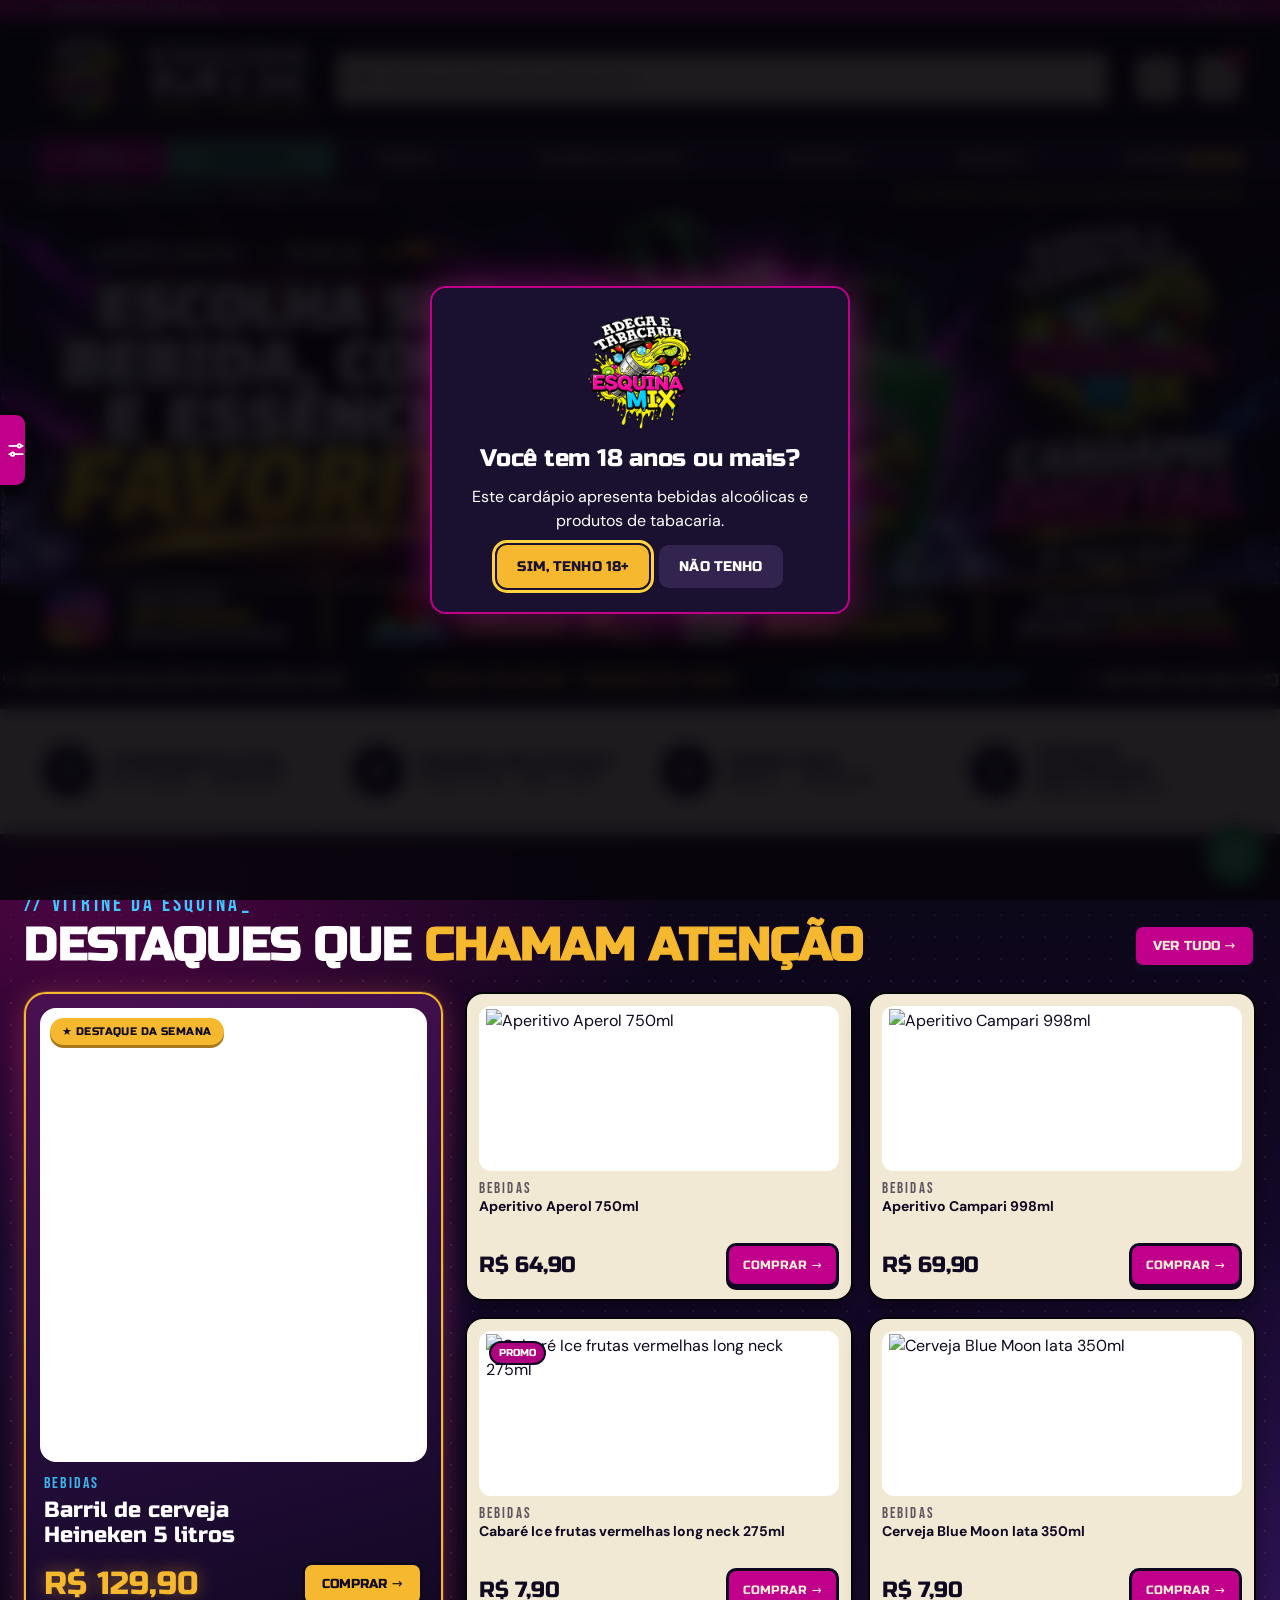
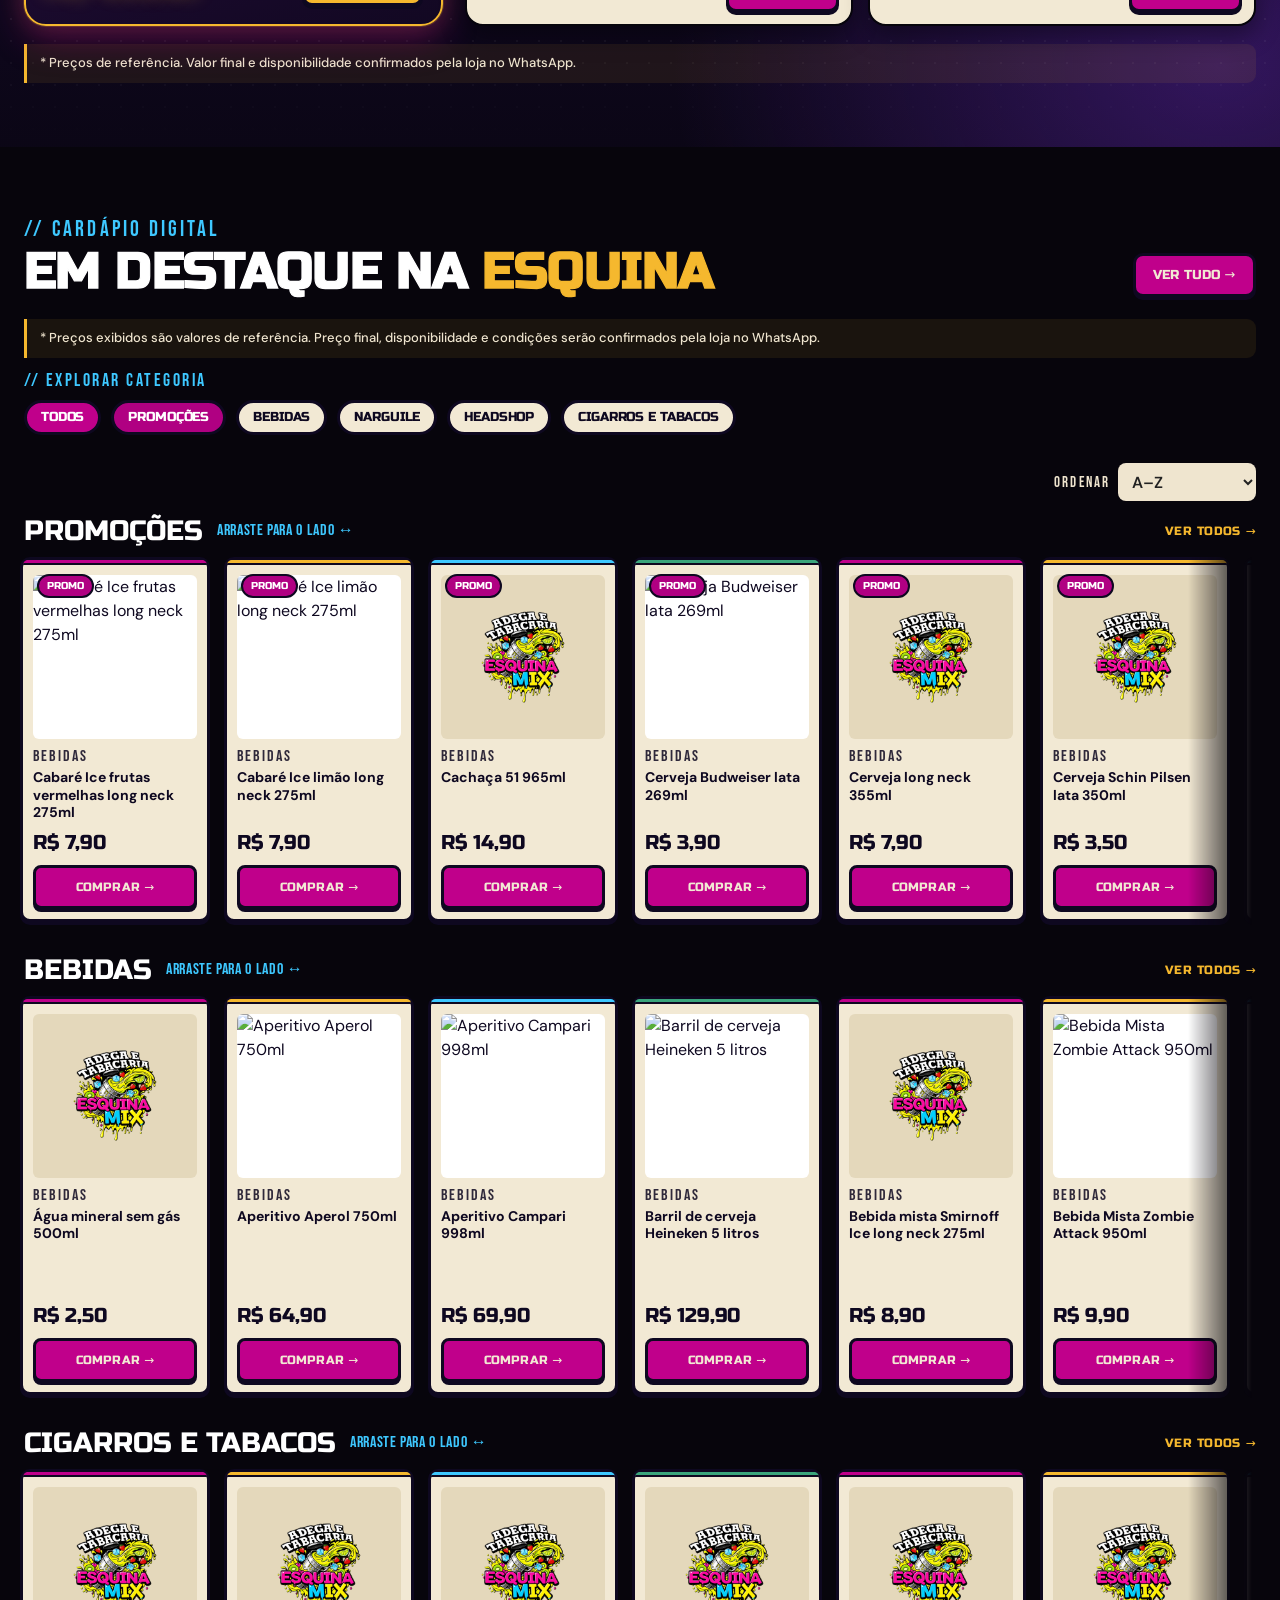
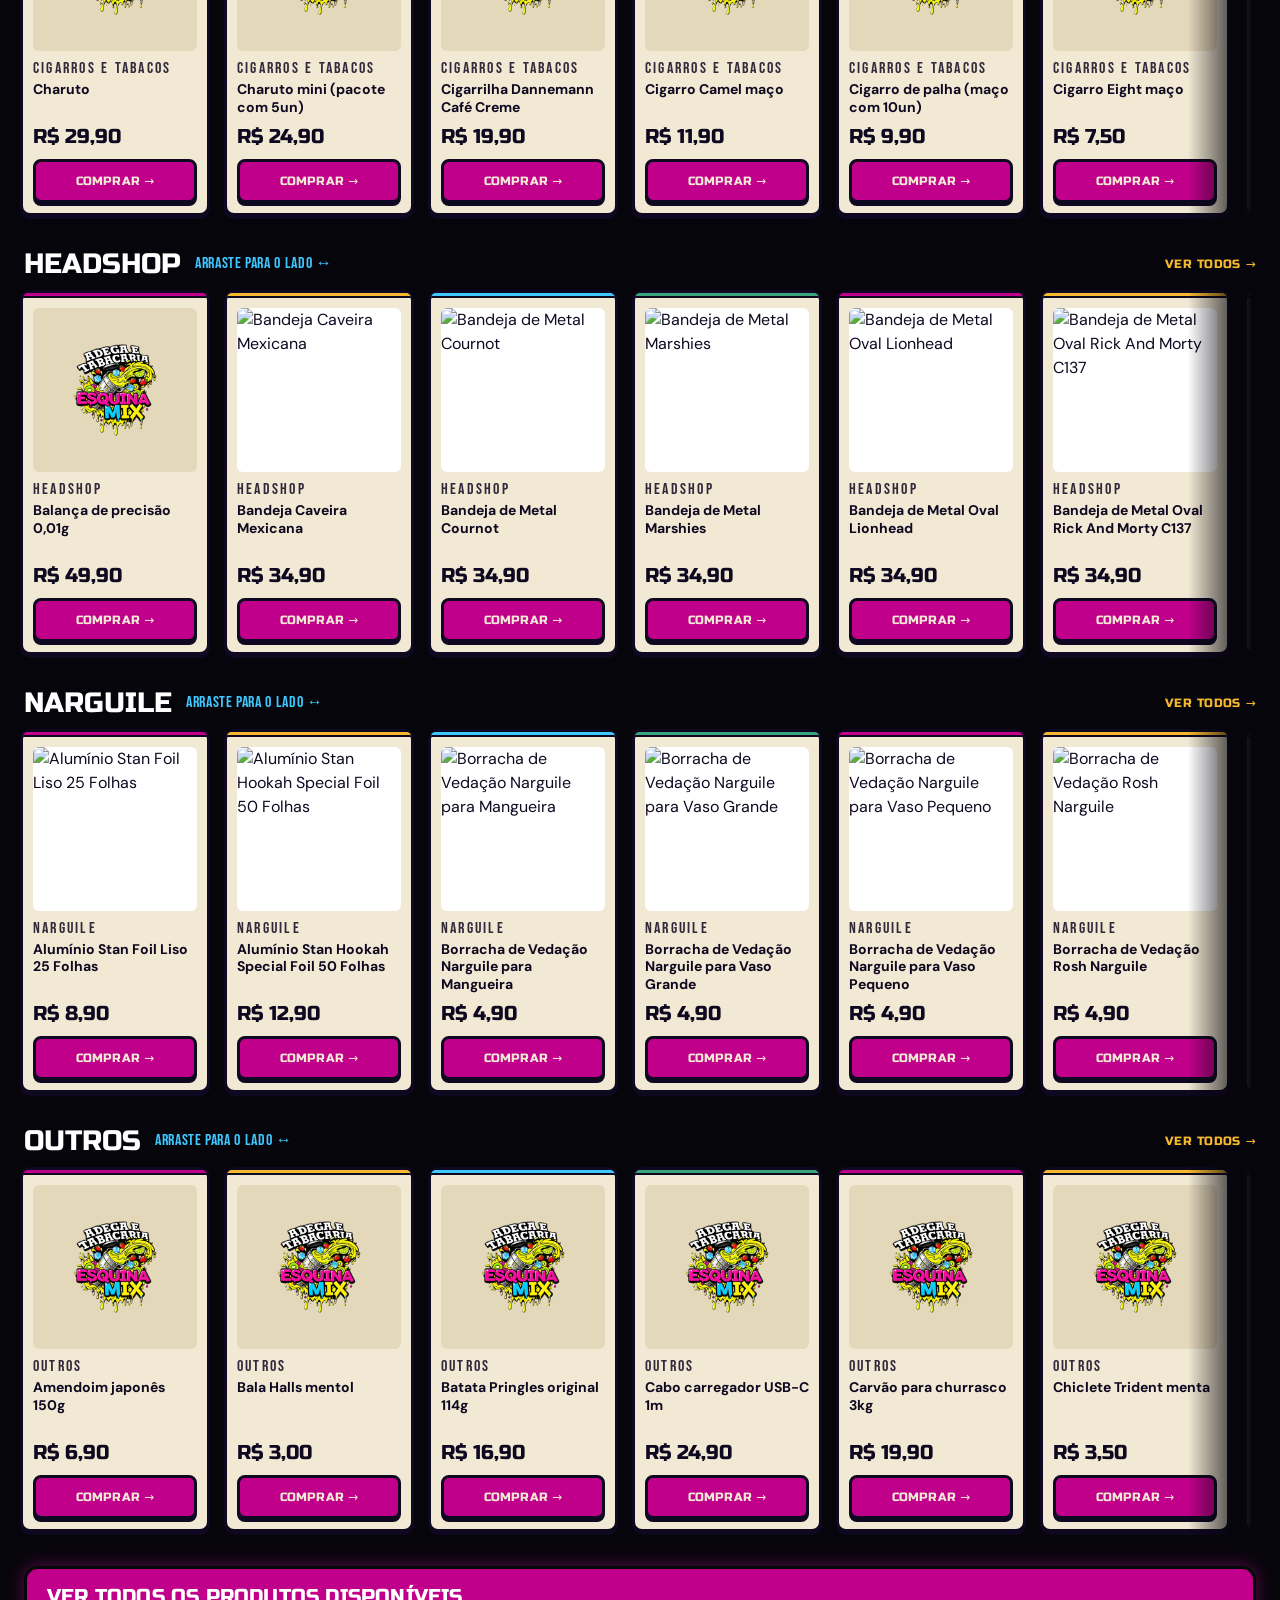
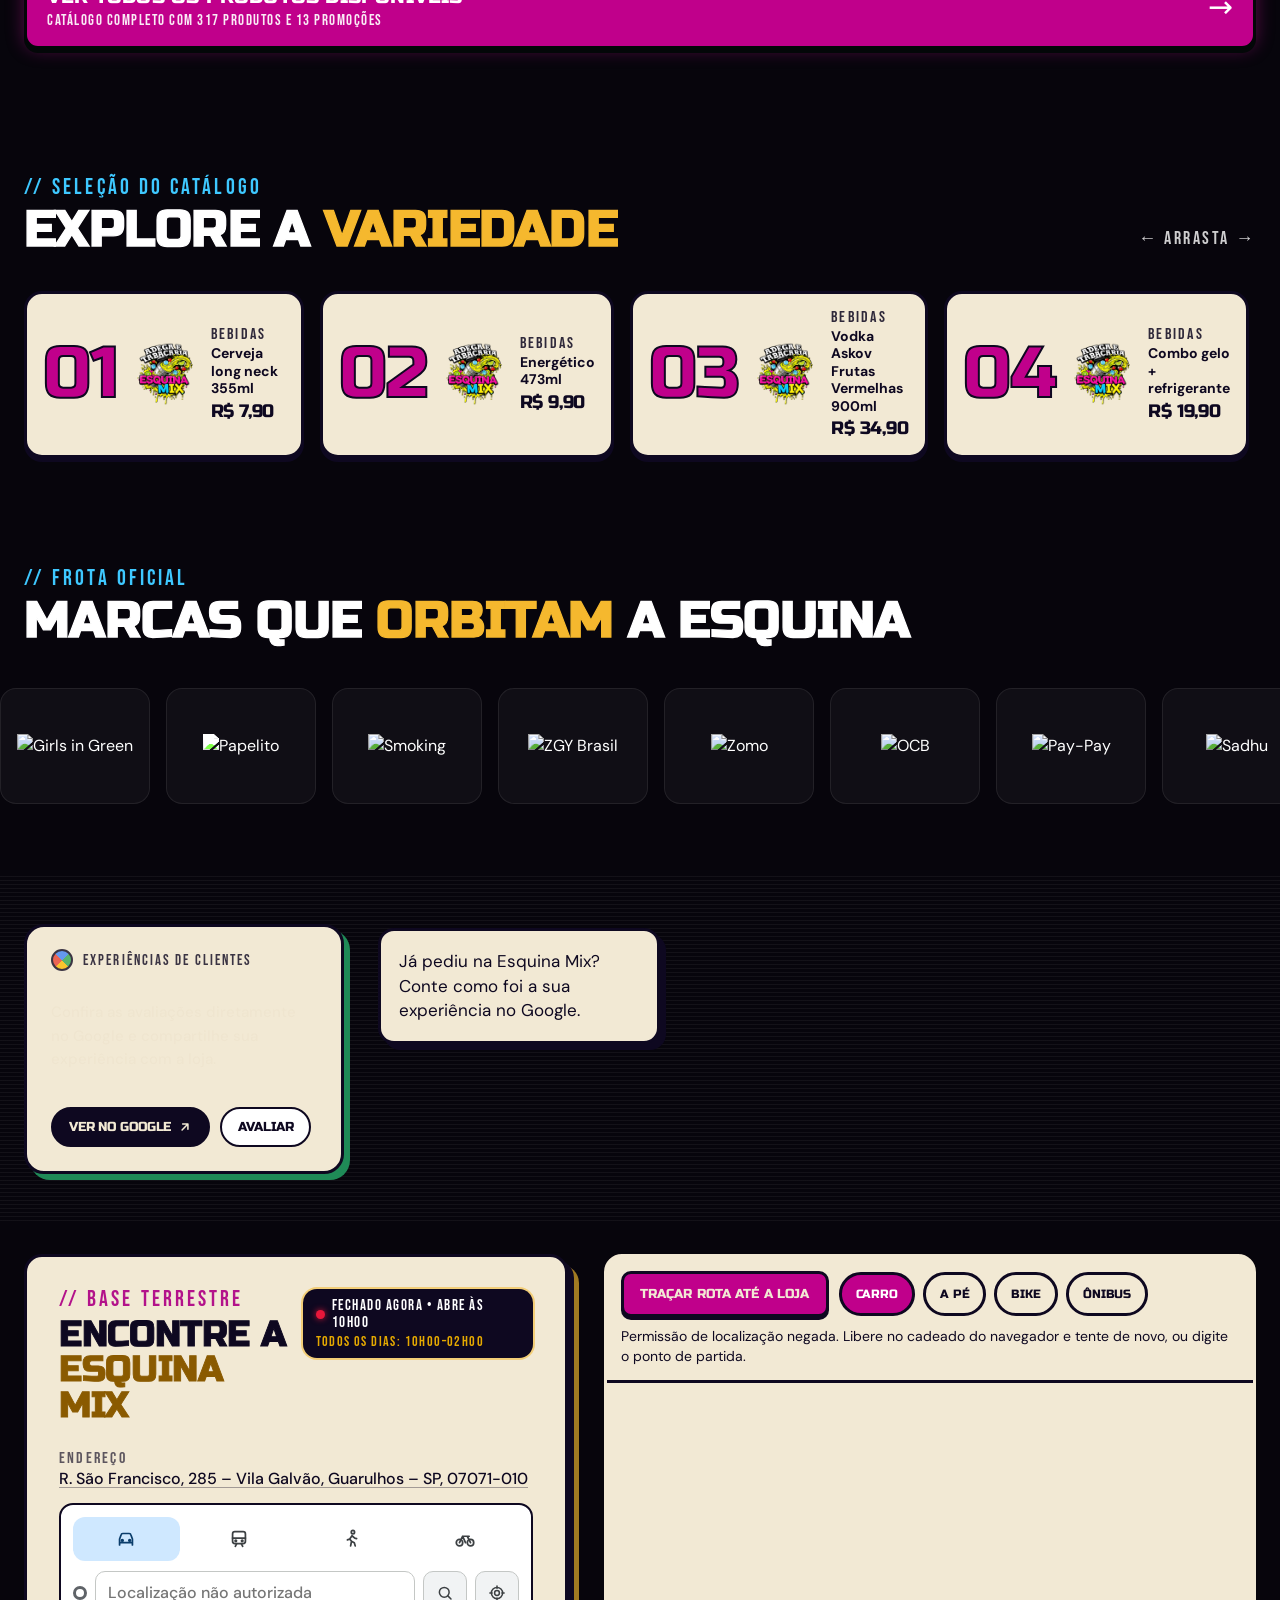
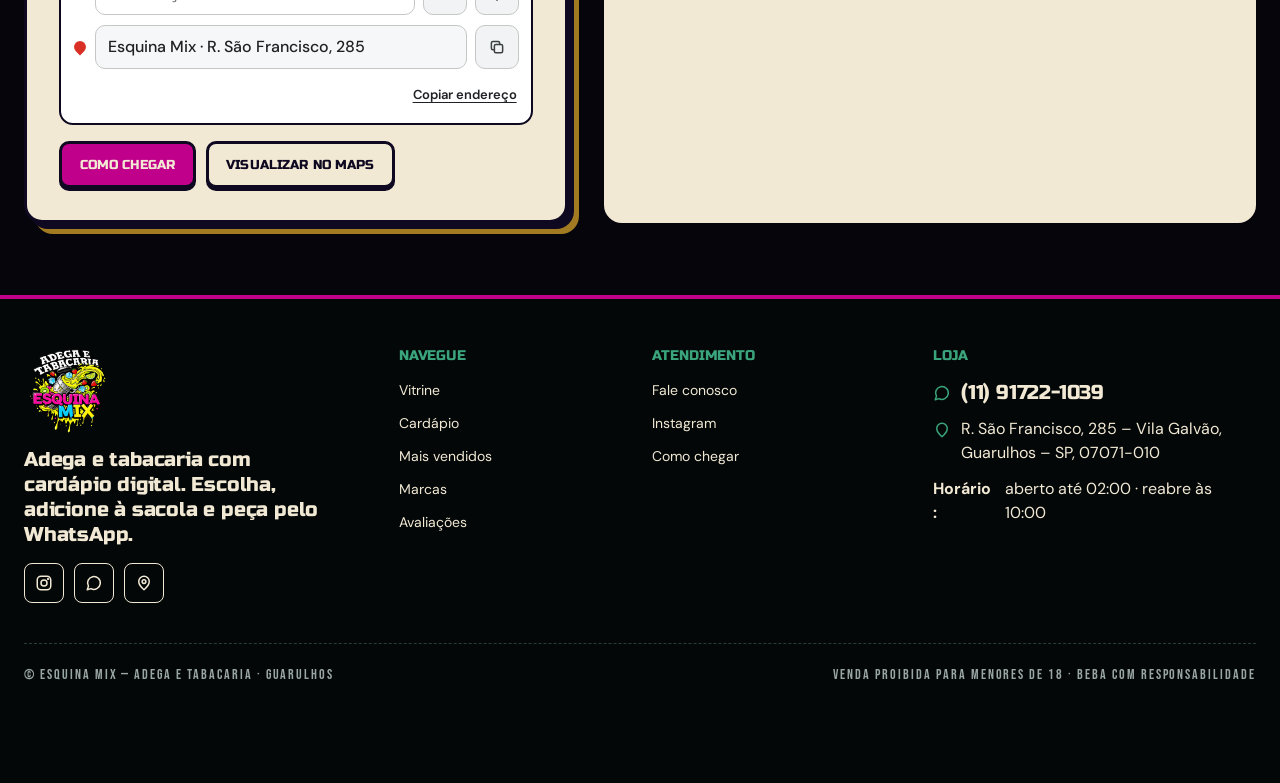
==== commit 555739c1: "feat(mobile): unify hero footer and links across all banners" ====
--- a/index.html
+++ b/index.html
@@ -116,33 +116,38 @@
 
 <main id="inicio">
   <h1 class="sr">Esquina Mix — Adega e Tabacaria em Guarulhos</h1>
-  <!-- Hero mobile (≤700px): 3 banners retrato com áreas clicáveis. Em telas maiores fica oculto e vale o banner de desktop abaixo. -->
+  <!-- Hero mobile: três artes com recorte somente da área ilustrada e um rodapé HTML compartilhado, idêntico e acessível. -->
   <section class="hm" id="heroMobile" aria-roledescription="carrossel" aria-label="Cardápio Digital Esquina Mix">
     <div class="hm-track" id="hmTrack" tabindex="0" aria-label="Banners da Esquina Mix — deslize para o lado">
       <article class="hm-slide" data-hm="0" role="group" aria-roledescription="slide" aria-label="Slide 1 de 3">
-        <picture><source media="(min-width:701px)" srcset="[data-uri]"><img src="assets/hero-m1-440.webp" srcset="assets/hero-m1-440.webp 440w, assets/hero-m1-880.webp 880w" sizes="(max-width:480px) 100vw, 480px" width="440" height="896" alt="Cardápio digital Esquina Mix, setor 03 — escolha seu combo e suas essências favoritas" fetchpriority="high" decoding="async"></picture>
-        <a class="hm-hit hm-hit--all" href="#cardapio" aria-label="Ver o cardápio de produtos da Esquina Mix"></a>
-        <a class="hm-hit hm-hit--ig" href="https://www.instagram.com/esquinamix2025/" target="_blank" rel="noopener noreferrer" aria-label="Siga a Esquina Mix no Instagram @esquinamix2025"></a>
-        <a class="hm-hit hm-hit--rota" href="#encontre" data-hero-rota aria-label="Como chegar — ver o mapa e traçar a rota até a loja"></a>
-        <a class="hm-hit hm-hit--zap" href="https://wa.me/5511917221039?text=Ol%C3%A1!%20Vim%20pelo%20card%C3%A1pio%20digital%20da%20Esquina%20Mix.%20Quero%20fazer%20um%20pedido!" target="_blank" rel="noopener noreferrer" aria-label="Fazer pedido pelo WhatsApp"></a>
-        <a class="hm-hit hm-hit--btn" href="#cardapio" aria-label="Ver todos os produtos disponíveis — catálogo completo com produtos e promoções"></a>
+        <img src="assets/hero-m1-440.webp" srcset="assets/hero-m1-440.webp 440w, assets/hero-m1-880.webp 880w" sizes="(max-width:480px) 100vw, 480px" width="440" height="896" alt="Cardápio digital Esquina Mix, setor 03 — escolha seu combo e suas essências favoritas" fetchpriority="high" decoding="async">
       </article>
       <article class="hm-slide" data-hm="1" role="group" aria-roledescription="slide" aria-label="Slide 2 de 3">
-        <picture><source media="(min-width:701px)" srcset="[data-uri]"><img src="assets/hero-m2-880.webp" width="1003" height="2048" alt="Escolha suas favoritas — bebidas, combos e essências nas sacolas verdes da Esquina Mix" loading="lazy" decoding="async"></picture>
-        <a class="hm-hit hm-hit--all" href="#cardapio" aria-label="Ver o cardápio de produtos da Esquina Mix"></a>
-        <a class="hm-hit hm-hit--ig" href="https://www.instagram.com/esquinamix2025/" target="_blank" rel="noopener noreferrer" aria-label="Siga a Esquina Mix no Instagram @esquinamix2025"></a>
-        <a class="hm-hit hm-hit--rota" href="#encontre" data-hero-rota aria-label="Como chegar — ver o mapa e traçar a rota até a loja"></a>
-        <a class="hm-hit hm-hit--zap" href="https://wa.me/5511917221039?text=Ol%C3%A1!%20Vim%20pelo%20card%C3%A1pio%20digital%20da%20Esquina%20Mix.%20Quero%20fazer%20um%20pedido!" target="_blank" rel="noopener noreferrer" aria-label="Fazer pedido pelo WhatsApp"></a>
-        <a class="hm-hit hm-hit--btn" href="#cardapio" aria-label="Ver todos os produtos disponíveis — catálogo completo com produtos e promoções"></a>
+        <img src="assets/hero-m2-880.webp" width="1003" height="2048" alt="Escolha suas favoritas — bebidas, combos e essências nas sacolas verdes da Esquina Mix" loading="lazy" decoding="async">
       </article>
       <article class="hm-slide" data-hm="2" role="group" aria-roledescription="slide" aria-label="Slide 3 de 3">
-        <picture><source media="(min-width:701px)" srcset="[data-uri]"><img src="assets/hero-m3-440.webp" srcset="assets/hero-m3-440.webp 440w, assets/hero-m3-880.webp 880w" sizes="(max-width:480px) 100vw, 480px" width="440" height="896" alt="Esquina Mix — sua bebida preferida em um só lugar, com a fachada da loja" loading="lazy" decoding="async"></picture>
-        <a class="hm-hit hm-hit--all" href="#cardapio" aria-label="Ver o cardápio de produtos da Esquina Mix"></a>
-        <a class="hm-hit hm-hit--ig" href="https://www.instagram.com/esquinamix2025/" target="_blank" rel="noopener noreferrer" aria-label="Siga a Esquina Mix no Instagram @esquinamix2025"></a>
-        <a class="hm-hit hm-hit--rota" href="#encontre" data-hero-rota aria-label="Como chegar — ver o mapa e traçar a rota até a loja"></a>
-        <a class="hm-hit hm-hit--zap" href="https://wa.me/5511917221039?text=Ol%C3%A1!%20Vim%20pelo%20card%C3%A1pio%20digital%20da%20Esquina%20Mix.%20Quero%20fazer%20um%20pedido!" target="_blank" rel="noopener noreferrer" aria-label="Fazer pedido pelo WhatsApp"></a>
-        <a class="hm-hit hm-hit--btn" href="#cardapio" aria-label="Ver todos os produtos disponíveis — catálogo completo com produtos e promoções"></a>
+        <img src="assets/hero-m3-440.webp" srcset="assets/hero-m3-440.webp 440w, assets/hero-m3-880.webp 880w" sizes="(max-width:480px) 100vw, 480px" width="440" height="896" alt="Esquina Mix — sua bebida preferida em um só lugar, com a fachada da loja" loading="lazy" decoding="async">
       </article>
+    </div>
+    <div class="hm-footer" aria-label="Contatos e acesso ao catálogo da Esquina Mix">
+      <nav class="hm-footer__links" aria-label="Canais de atendimento">
+        <a class="hm-footer__link" href="https://www.instagram.com/esquinamix2025/" target="_blank" rel="noopener noreferrer" aria-label="Siga a Esquina Mix no Instagram @esquinamix2025">
+          <svg class="hm-footer__icon hm-footer__icon--instagram" viewBox="0 0 48 48" aria-hidden="true"><defs><linearGradient id="hmIg" x1="0" y1="1" x2="1" y2="0"><stop stop-color="#ffd600"/><stop offset=".48" stop-color="#ff315d"/><stop offset="1" stop-color="#8a2be2"/></linearGradient></defs><rect x="2" y="2" width="44" height="44" rx="13" fill="url(#hmIg)"/><rect x="11" y="11" width="26" height="26" rx="8" fill="none" stroke="#fff" stroke-width="3.5"/><circle cx="24" cy="24" r="6.5" fill="none" stroke="#fff" stroke-width="3.5"/><circle cx="33" cy="15" r="2" fill="#fff"/></svg>
+          <span class="hm-footer__eyebrow">SIGA NOSSO</span><strong>INSTAGRAM</strong><small>@esquinamix2025</small>
+        </a>
+        <a class="hm-footer__link" href="#encontre" data-hero-rota aria-label="Como chegar — ver o mapa e traçar a rota até a loja">
+          <svg class="hm-footer__icon hm-footer__icon--map" viewBox="0 0 56 48" aria-hidden="true"><path d="M3 28 17 19 38 24 53 16 53 38 38 46 17 41 3 48Z" fill="#16b9e8"/><path d="M3 28 17 19 17 41 3 48Z" fill="#39d7a2"/><path d="M17 19 38 24 38 46 17 41Z" fill="#1388d8"/><path d="M38 24 53 16 53 38 38 46Z" fill="#a6df36"/><path d="M28 3c-7 0-12 5.5-12 12.2C16 24 28 36 28 36s12-12 12-20.8C40 8.5 35 3 28 3Z" fill="#f01422"/><circle cx="28" cy="15" r="4.5" fill="#171717"/></svg>
+          <span class="hm-footer__eyebrow">COMO</span><strong>CHEGAR? »</strong>
+        </a>
+        <a class="hm-footer__link" href="https://wa.me/5511917221039?text=Ol%C3%A1!%20Vim%20pelo%20card%C3%A1pio%20digital%20da%20Esquina%20Mix.%20Quero%20fazer%20um%20pedido!" target="_blank" rel="noopener noreferrer" aria-label="Fazer pedido pelo WhatsApp">
+          <svg class="hm-footer__icon hm-footer__icon--whatsapp" viewBox="0 0 48 48" aria-hidden="true"><path d="M24 3C12.4 3 3 12.1 3 23.4c0 4.2 1.3 8.1 3.6 11.4L4 45l10.6-2.7A21.5 21.5 0 0 0 24 44c11.6 0 21-9.2 21-20.6S35.6 3 24 3Z" fill="#16c65a" stroke="#fff" stroke-width="2.8"/><path d="M17.2 13.7c-.7-1.5-1.5-1.5-2.1-1.5h-1.8c-.6 0-1.5.3-2.3 1.2-.8.9-3 2.9-3 7.1s3.1 8.2 3.5 8.8c.4.6 6 9.4 14.6 12.1 7.2 2.2 8.7 1.8 10.3 1.7 1.6-.1 5.1-2 5.8-4 .7-2 .7-3.7.5-4.1-.2-.4-.8-.6-1.7-1.1-.9-.4-5.1-2.5-5.9-2.8-.8-.3-1.4-.4-2 .5-.6.9-2.3 2.8-2.8 3.4-.5.6-1 .7-1.9.2-.9-.4-3.7-1.3-7.1-4.3-2.6-2.3-4.3-5.1-4.8-6-.5-.9 0-1.4.4-1.8.4-.4.9-1.1 1.3-1.6.4-.5.5-.9.8-1.5.3-.6.1-1.2-.1-1.6-.2-.4-1.8-4.6-2.5-6.1Z" fill="#fff" transform="translate(4 0) scale(.82)"/></svg>
+          <span class="hm-footer__eyebrow">FAÇA SEU PEDIDO PELO</span><strong>WHATSAPP!</strong>
+        </a>
+      </nav>
+      <p class="hm-footer__tagline">SUA BEBIDA SEMPRE <strong>GELADA</strong> E <strong>MUITO MAIS!</strong></p>
+      <a class="hm-footer__cta" href="#cardapio" aria-label="Ver todos os produtos disponíveis — catálogo completo com produtos e promoções">
+        <strong>VER TODOS OS PRODUTOS DISPONÍVEIS</strong><small>CATÁLOGO COMPLETO COM PRODUTOS E PROMOÇÕES</small>
+      </a>
     </div>
     <div class="hm-dots" id="hmDots"><button type="button" class="hm-dot is-active" data-hm-go="0" aria-label="Ir para o slide 1 de 3" aria-current="true"></button><button type="button" class="hm-dot" data-hm-go="1" aria-label="Ir para o slide 2 de 3"></button><button type="button" class="hm-dot" data-hm-go="2" aria-label="Ir para o slide 3 de 3"></button></div>
   </section>
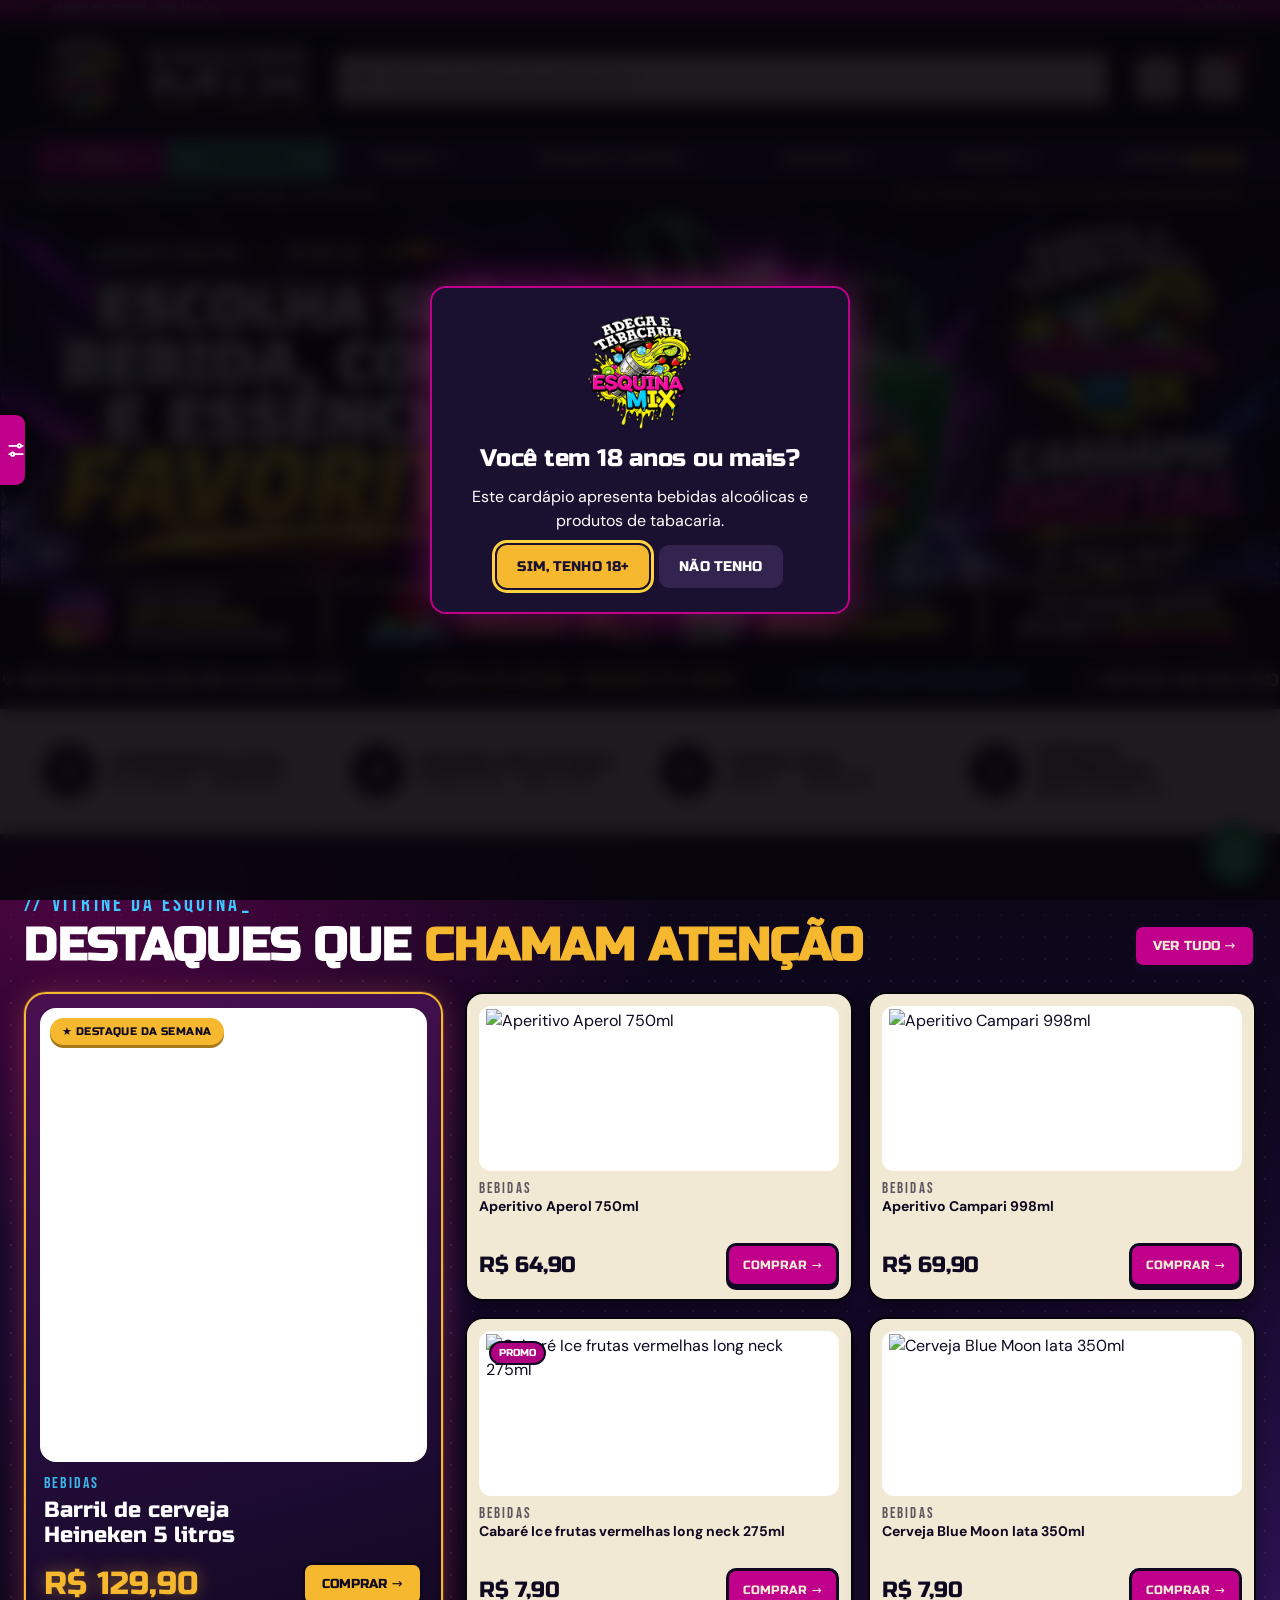
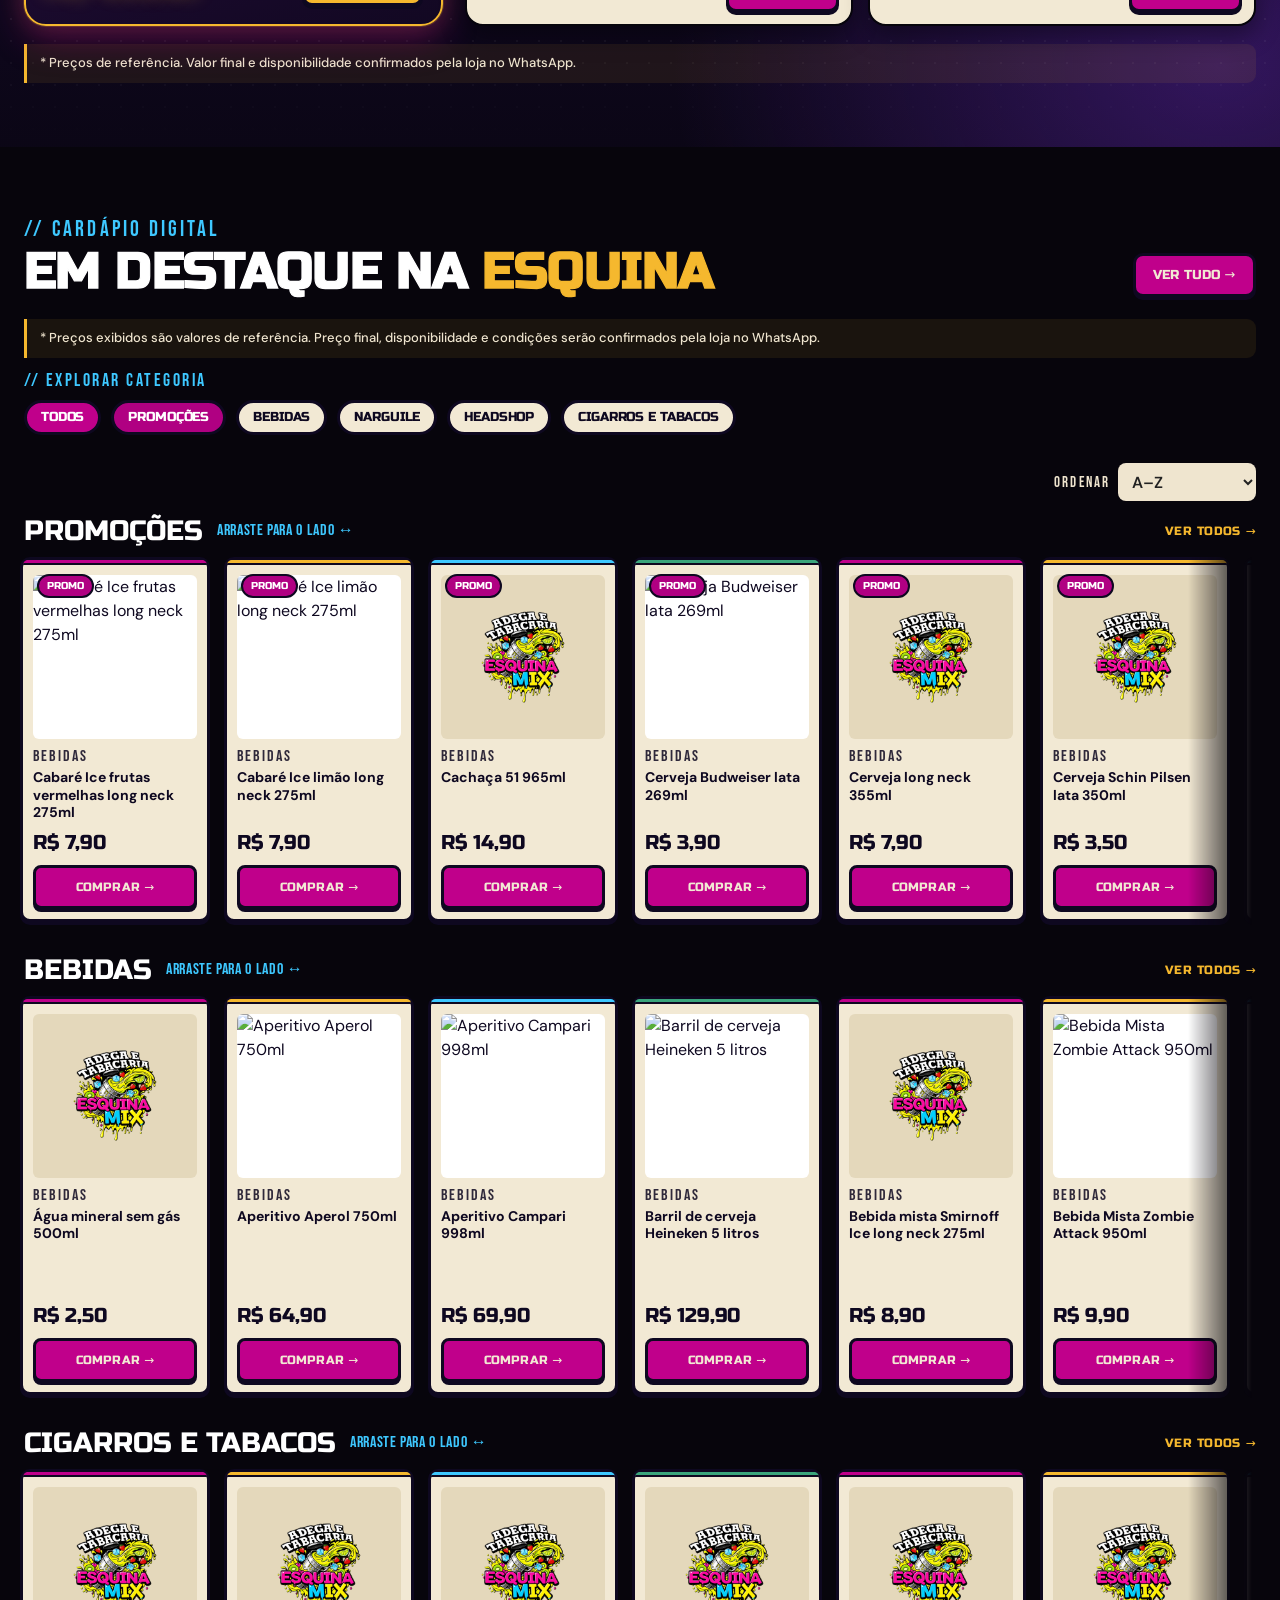
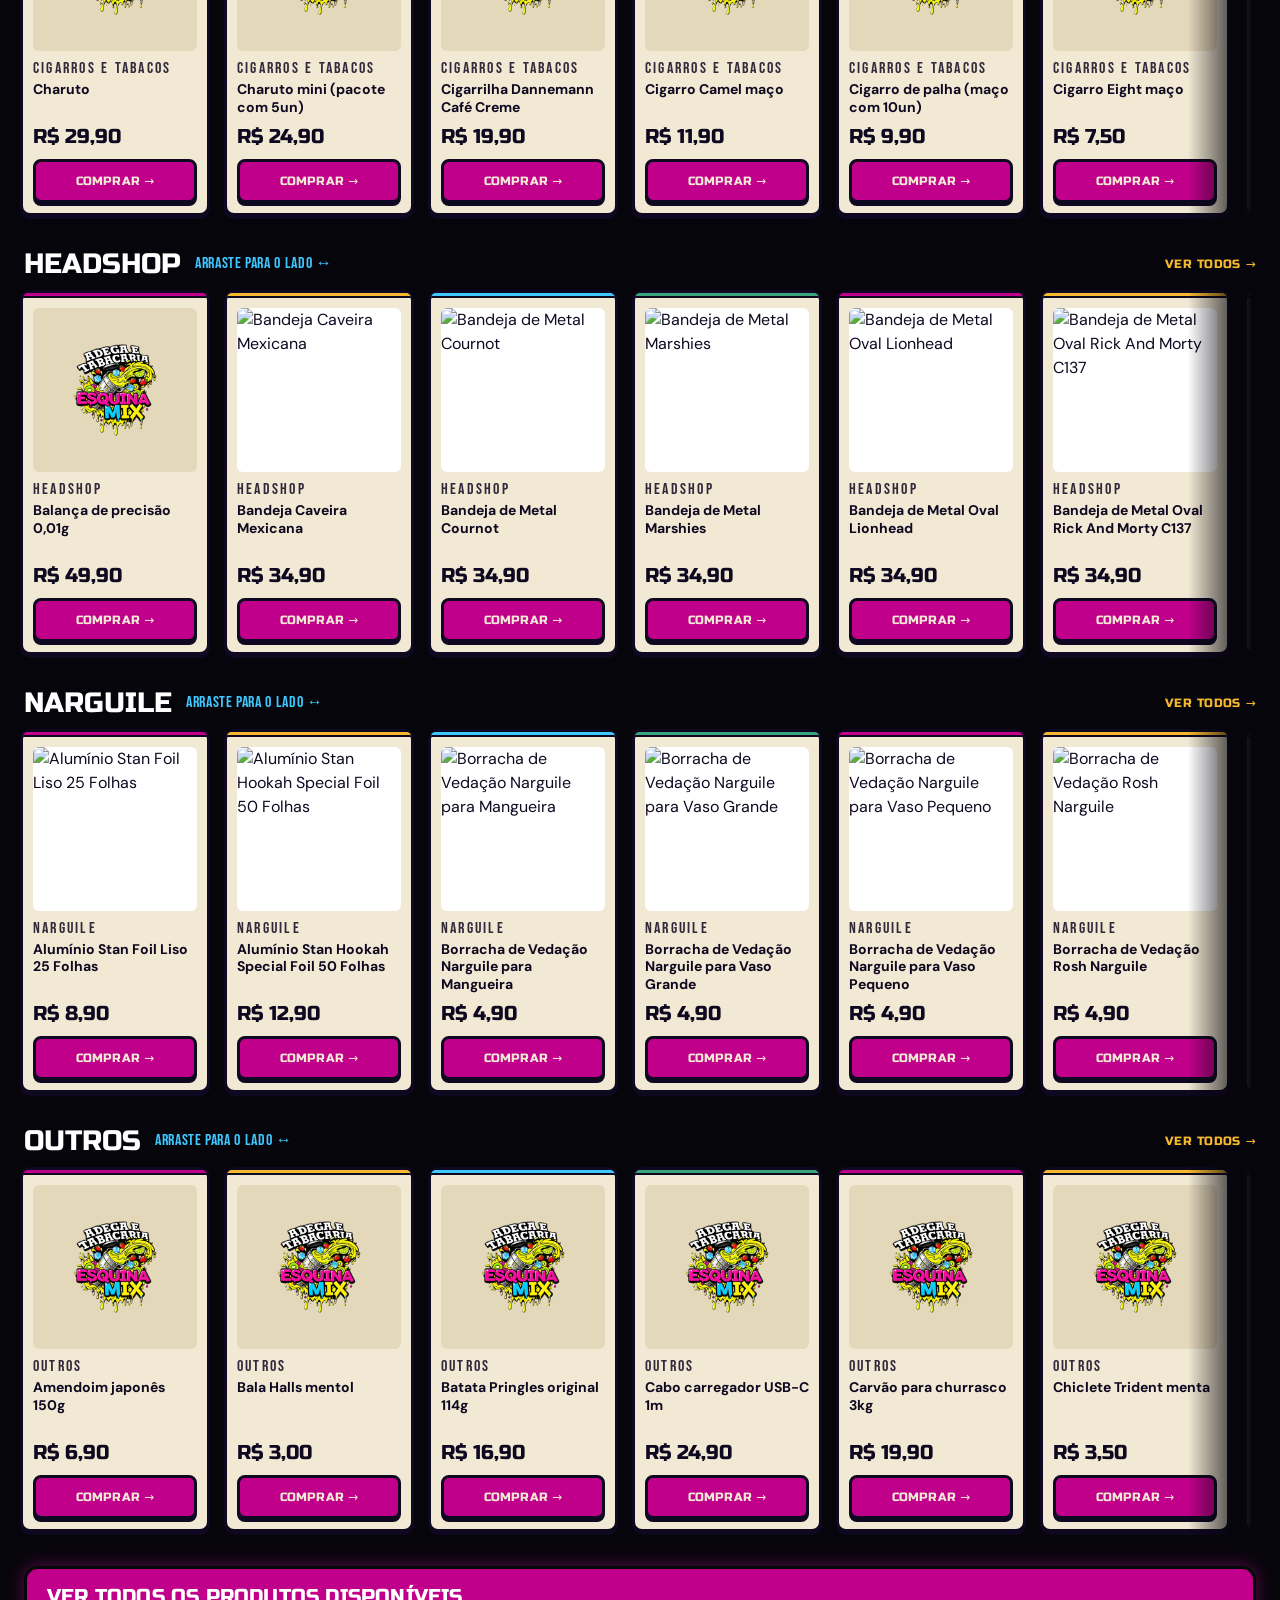
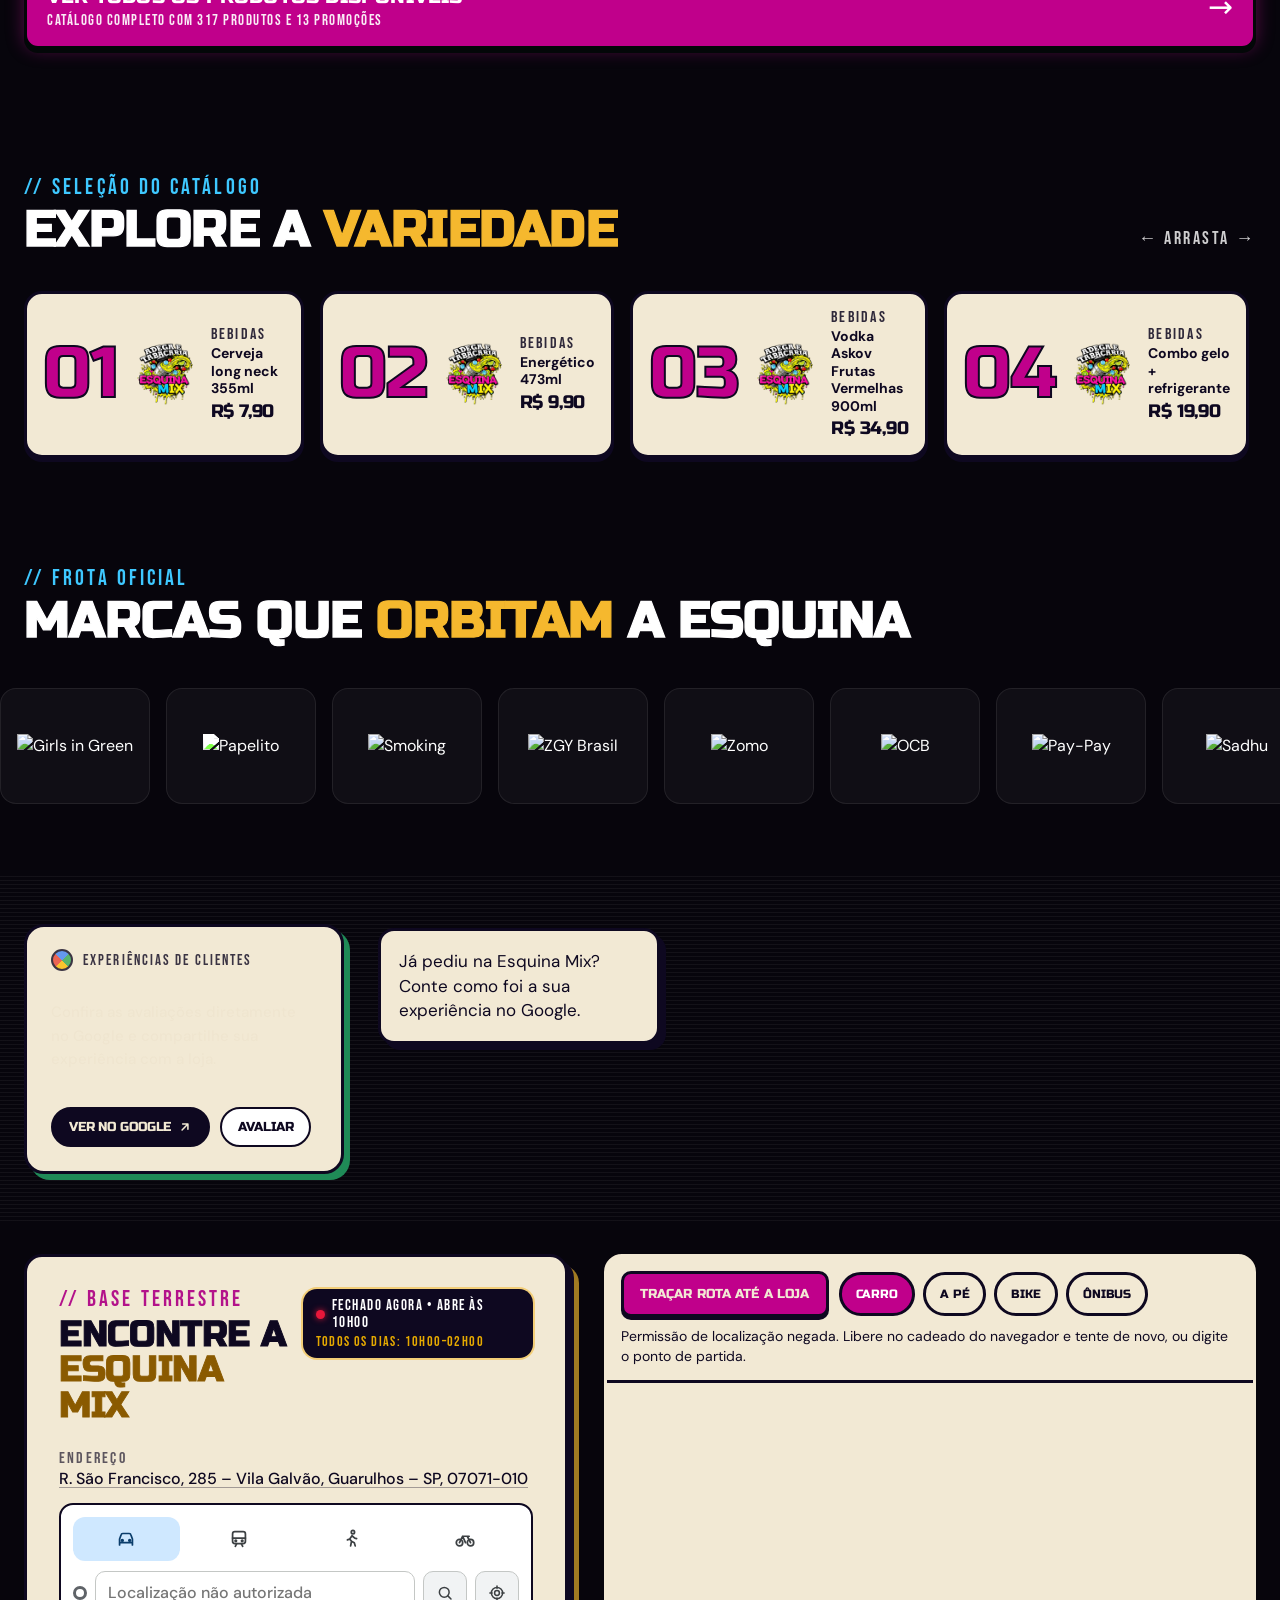
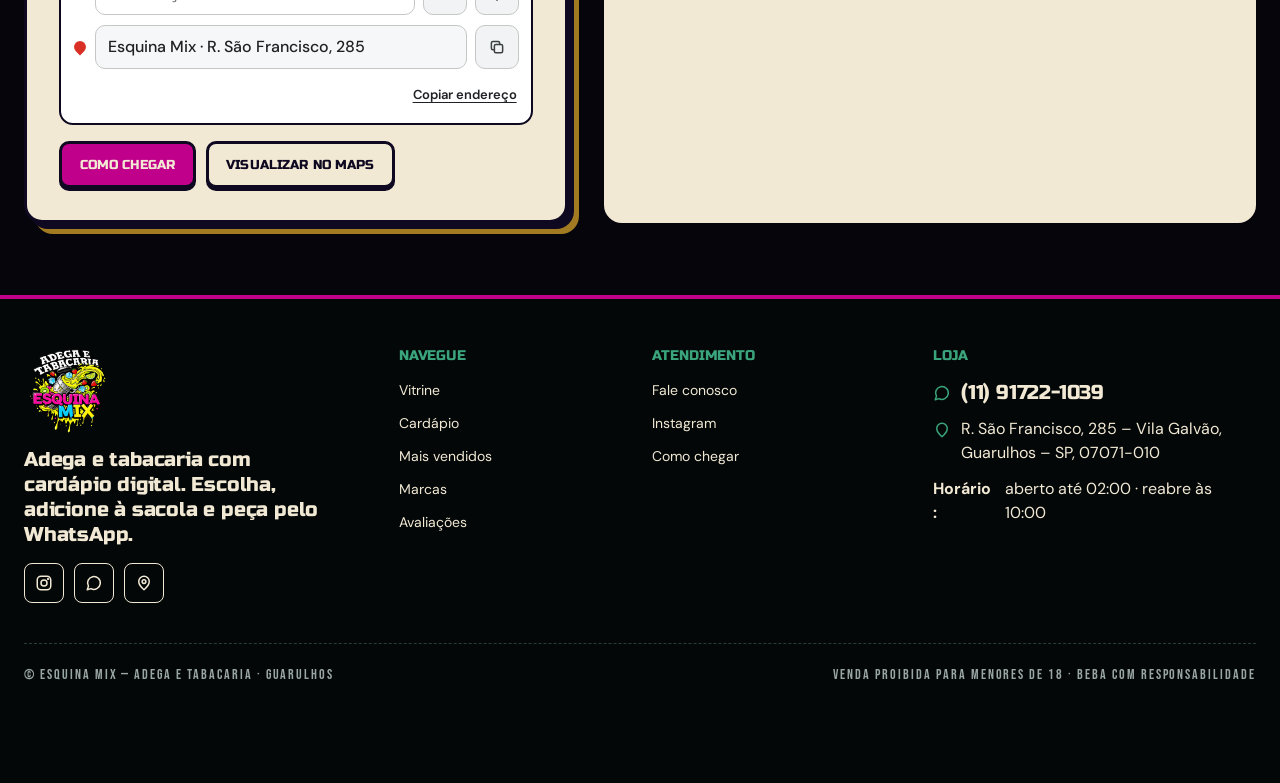
==== commit 59ab20c5: "fix(mobile): keep each hero artwork linked to catalog" ====
--- a/index.html
+++ b/index.html
@@ -121,12 +121,15 @@
     <div class="hm-track" id="hmTrack" tabindex="0" aria-label="Banners da Esquina Mix — deslize para o lado">
       <article class="hm-slide" data-hm="0" role="group" aria-roledescription="slide" aria-label="Slide 1 de 3">
         <img src="assets/hero-m1-440.webp" srcset="assets/hero-m1-440.webp 440w, assets/hero-m1-880.webp 880w" sizes="(max-width:480px) 100vw, 480px" width="440" height="896" alt="Cardápio digital Esquina Mix, setor 03 — escolha seu combo e suas essências favoritas" fetchpriority="high" decoding="async">
+              <a class="hm-art-link" href="#cardapio" aria-label="Abrir o catálogo de produtos da Esquina Mix"></a>
       </article>
       <article class="hm-slide" data-hm="1" role="group" aria-roledescription="slide" aria-label="Slide 2 de 3">
         <img src="assets/hero-m2-880.webp" width="1003" height="2048" alt="Escolha suas favoritas — bebidas, combos e essências nas sacolas verdes da Esquina Mix" loading="lazy" decoding="async">
+              <a class="hm-art-link" href="#cardapio" aria-label="Abrir o catálogo de produtos da Esquina Mix"></a>
       </article>
       <article class="hm-slide" data-hm="2" role="group" aria-roledescription="slide" aria-label="Slide 3 de 3">
         <img src="assets/hero-m3-440.webp" srcset="assets/hero-m3-440.webp 440w, assets/hero-m3-880.webp 880w" sizes="(max-width:480px) 100vw, 480px" width="440" height="896" alt="Esquina Mix — sua bebida preferida em um só lugar, com a fachada da loja" loading="lazy" decoding="async">
+              <a class="hm-art-link" href="#cardapio" aria-label="Abrir o catálogo de produtos da Esquina Mix"></a>
       </article>
     </div>
     <div class="hm-footer" aria-label="Contatos e acesso ao catálogo da Esquina Mix">
--- a/styles.css
+++ b/styles.css
@@ -985,54 +985,37 @@
   overflow-y:auto;overflow-x:hidden;overscroll-behavior:contain;-webkit-overflow-scrolling:touch}
 
 
-/* ===== Hero mobile (≤700px): 3 banners retrato em carrossel + áreas clicáveis em % da própria arte (440x896) ===== */
+/* ===== Hero mobile: arte superior + rodapé HTML compartilhado e pixel-uniforme ===== */
 .hm{display:none}
 @media(max-width:700px){
   .hero{display:none!important}
-  .hm{display:block;position:relative;background:#07050c;line-height:0;overflow:hidden}
-  .hm-track{display:flex;max-width:480px;margin:0 auto;overflow-x:auto;overflow-y:hidden;scroll-snap-type:x mandatory;overscroll-behavior-x:contain;scrollbar-width:none;-webkit-overflow-scrolling:touch}
+  .hm{display:block;position:relative;background:#050505;line-height:1;overflow:hidden}
+  .hm-track{display:flex;width:100%;max-width:480px;margin:0 auto;overflow-x:auto;overflow-y:hidden;scroll-snap-type:x mandatory;overscroll-behavior-x:contain;scrollbar-width:none;-webkit-overflow-scrolling:touch}
   .hm-track::-webkit-scrollbar{display:none}
   .hm-track:focus-visible{outline:3px solid var(--gold);outline-offset:-3px}
-  .hm-slide{position:relative;flex:0 0 100%;aspect-ratio:440/896;scroll-snap-align:center;scroll-snap-stop:always;background:#07050c}
-  .hm-slide picture,.hm-slide img{display:block;width:100%;height:100%}
-  .hm-slide img{object-fit:cover;-webkit-user-drag:none;user-select:none}
-  .hm-hit{position:absolute;display:block;z-index:2;border-radius:10px;-webkit-tap-highlight-color:rgba(245,184,46,.28);touch-action:pan-x pan-y}
-  .hm-hit:focus-visible{outline:3px solid var(--gold);outline-offset:-3px}
-  .hm-hit--all{inset:0;z-index:1;border-radius:0}
-  .hm-hit--ig{left:0;top:69%;width:35%;height:13.2%}
-  .hm-hit--rota{left:35%;top:69%;width:30.8%;height:13.2%}
-  .hm-hit--zap{left:65.8%;top:69%;width:34.2%;height:13.2%}
-  .hm-hit--btn{left:1.2%;top:88.4%;width:97.6%;height:10.4%}
-  .hm-dots{display:flex;justify-content:center;align-items:center;gap:8px;padding:10px 0;line-height:1}
+  .hm-slide{position:relative;flex:0 0 100%;aspect-ratio:440/615;overflow:hidden;scroll-snap-align:center;scroll-snap-stop:always;background:#07050c}
+  .hm-slide img{display:block;width:100%;height:100%;object-fit:cover;object-position:top center;-webkit-user-drag:none;user-select:none}
+  .hm-footer{width:100%;max-width:480px;margin:0 auto;aspect-ratio:440/281;display:grid;grid-template-rows:1.34fr .62fr .9fr;background:#050505;color:#fff;overflow:hidden;padding:0 8px 8px}
+  .hm-footer__links{display:grid;grid-template-columns:repeat(3,minmax(0,1fr));min-height:0}
+  .hm-footer__link{min-width:0;display:flex;flex-direction:column;align-items:center;justify-content:center;gap:2px;padding:5px 3px 3px;color:#fff;text-align:center;text-decoration:none;overflow:hidden}
+  .hm-footer__link+.hm-footer__link{border-left:3px solid #f5e900}
+  .hm-footer__icon{display:block;width:clamp(31px,10vw,44px);height:clamp(31px,10vw,44px);flex:0 0 auto;margin-bottom:2px}
+  .hm-footer__icon--map{width:clamp(38px,12vw,52px);height:clamp(34px,10.5vw,46px)}
+  .hm-footer__eyebrow{display:block;font-size:clamp(9px,2.55vw,12px);font-weight:900;line-height:1.02;white-space:nowrap}
+  .hm-footer__link strong{display:block;color:#ffe500;font-size:clamp(13px,3.65vw,17px);font-weight:1000;line-height:1.02;white-space:nowrap}
+  .hm-footer__link small{display:block;max-width:100%;font-size:clamp(8px,2.35vw,11px);font-weight:800;line-height:1.05;white-space:nowrap;letter-spacing:-.025em}
+  .hm-footer__tagline{position:relative;display:flex;align-items:center;justify-content:center;gap:.22em;margin:0;padding:2px 3px 9px;border-top:1px solid rgba(255,255,255,.8);font-size:clamp(11px,3.05vw,14px);font-style:italic;font-weight:900;line-height:1.12;text-align:center;white-space:nowrap}
+  .hm-footer__tagline strong{color:#ffe500}
+  .hm-footer__tagline:after{content:"";position:absolute;left:9%;right:9%;bottom:3px;height:4px;border-radius:50%;background:#ed078d;transform:rotate(-1deg);box-shadow:0 2px 0 #ed078d}
+  .hm-footer__cta{display:flex;flex-direction:column;align-items:center;justify-content:center;gap:4px;min-width:0;margin:4px 0 0;padding:6px 8px;border-radius:14px;background:#e90091;color:#fff;text-align:center;text-decoration:none;box-shadow:0 0 0 1px rgba(255,255,255,.08) inset}
+  .hm-footer__cta strong{display:block;font-size:clamp(14px,4.1vw,19px);font-weight:1000;line-height:1.05;white-space:nowrap}
+  .hm-footer__cta small{display:block;font-size:clamp(9px,2.55vw,12px);font-weight:800;line-height:1.05;white-space:nowrap}
+  .hm-footer a:focus-visible{outline:3px solid #fff;outline-offset:-4px;border-radius:10px}
+  .hm-dots{display:flex;justify-content:center;align-items:center;gap:9px;padding:9px 0 11px;line-height:1}
   .hm-dot{width:9px;height:9px;padding:0;border-radius:999px;background:rgba(255,255,255,.38);transition:background .3s,width .3s;touch-action:manipulation}
   .hm-dot.is-active{width:22px;background:var(--gold)}
 }
 @media(prefers-reduced-motion:reduce){.hm-dot{transition:none}}
-
-
-/* ===== Refinamento visual de precisão — banners mobile e rodapé ===== */
-/* As artes-fonte são 440×896 e 880×1792 (mesma proporção 1:2,036). Não cortar nem esticar. */
-@media(max-width:700px){
-  #heroMobile .hm-track{width:100%;max-width:480px;margin-inline:auto}
-  #heroMobile .hm-slide{aspect-ratio:440/896;overflow:hidden}
-  #heroMobile .hm-slide picture,
-  #heroMobile .hm-slide img{width:100%;height:100%}
-  #heroMobile .hm-slide img{object-fit:contain;object-position:50% 50%}
-  /* Áreas clicáveis alinhadas às faixas reais das artes verticais. */
-  #heroMobile .hm-hit--ig{left:0;top:68.9%;width:35%;height:13.4%}
-  #heroMobile .hm-hit--rota{left:35%;top:68.9%;width:30.8%;height:13.4%}
-  #heroMobile .hm-hit--zap{left:65.8%;top:68.9%;width:34.2%;height:13.4%}
-  #heroMobile .hm-hit--btn{left:1.2%;top:88.1%;width:97.6%;height:10.3%}
-  #heroMobile .hm-dots{gap:9px;padding:9px 0 11px}
-
-  /* Slide 2: arte-fonte 1003×2048; hotspots alinhados à faixa real do rodapé. */
-  #heroMobile .hm-slide[data-hm="1"]{aspect-ratio:1003/2048}
-  #heroMobile .hm-slide[data-hm="1"] img{object-fit:contain;object-position:center}
-  #heroMobile .hm-slide[data-hm="1"] .hm-hit--ig{left:0;top:57.2%;width:33.33%;height:11.5%}
-  #heroMobile .hm-slide[data-hm="1"] .hm-hit--rota{left:33.33%;top:57.2%;width:33.34%;height:11.5%}
-  #heroMobile .hm-slide[data-hm="1"] .hm-hit--zap{left:66.67%;top:57.2%;width:33.33%;height:11.5%}
-  #heroMobile .hm-slide[data-hm="1"] .hm-hit--btn{left:1.5%;top:74.8%;width:97%;height:8.1%}
-}
 
 /* Rodapé: colunas com larguras previsíveis, marca sem deformação e contatos sem overflow. */
 .ft{align-items:start;grid-template-columns:minmax(220px,1.25fr) minmax(120px,.8fr) minmax(140px,.9fr) minmax(250px,1.2fr);column-gap:clamp(22px,3vw,40px)}
@@ -1053,9 +1036,3 @@
   .ft-bot{justify-content:center;gap:10px;padding-top:18px;padding-bottom:calc(100px + env(safe-area-inset-bottom,0px));text-align:center}
   .ft-bot span:first-child,.ft-bot span:last-child{flex:1 1 100%;text-align:center}
 }
-
-
-/* A imagem do segundo slide é uma arte vertical 1003×2048. Nunca esticar ou recortar. */
-@media(max-width:700px){
-  #heroMobile .hm-slide[data-hm="1"] img{width:100%;height:100%;object-fit:contain;object-position:center}
-}
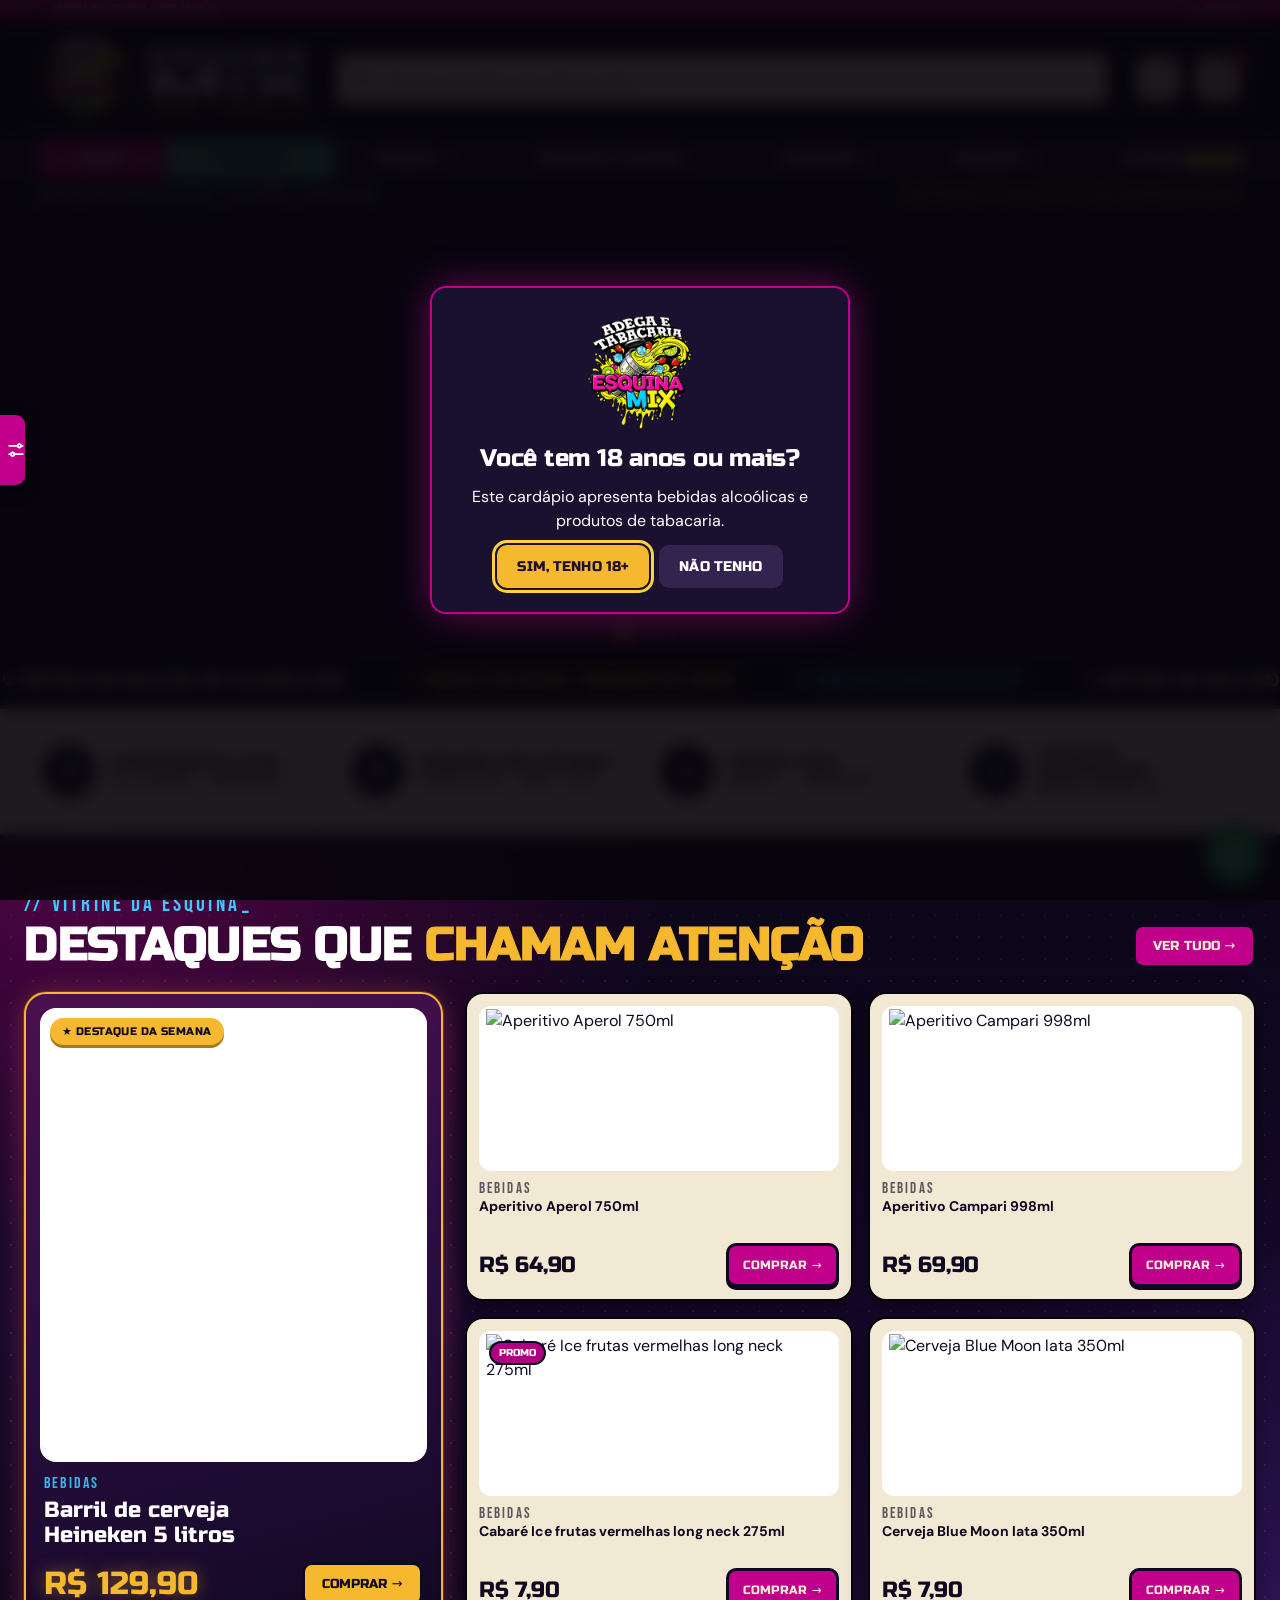
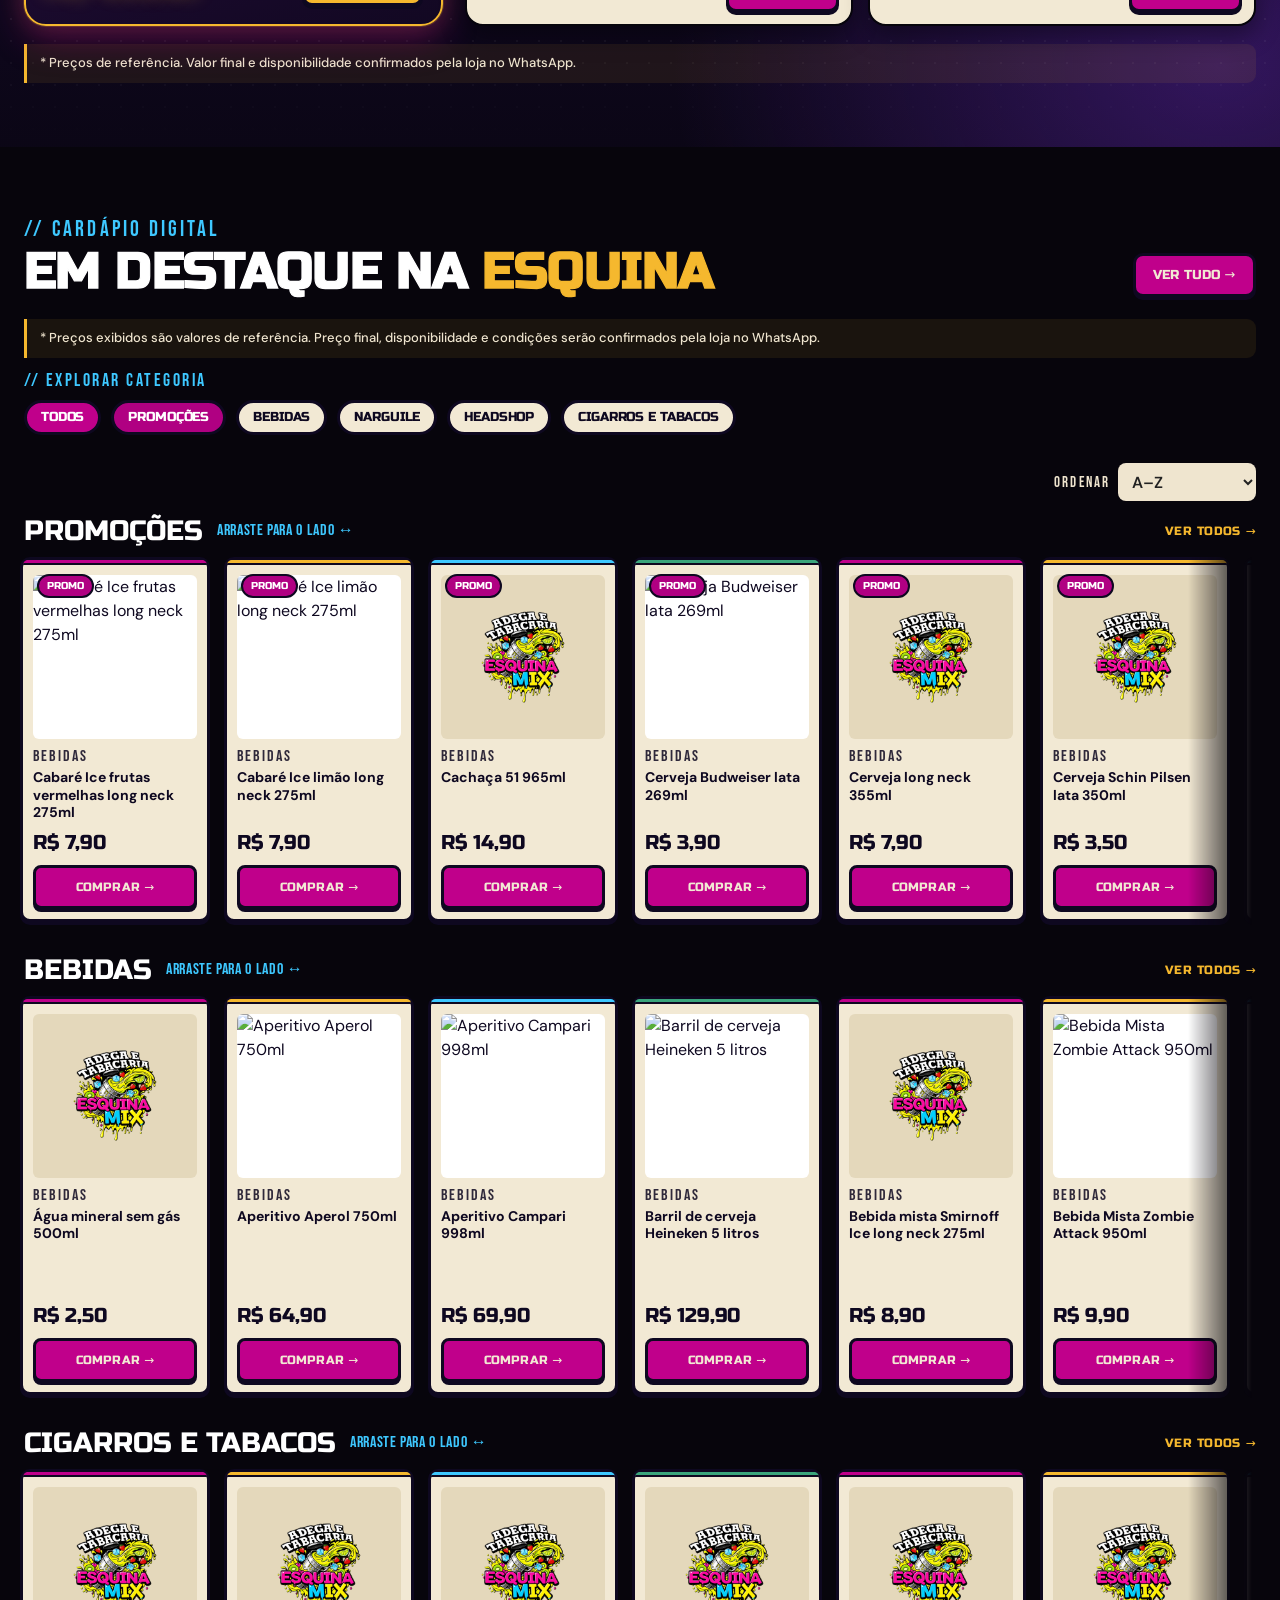
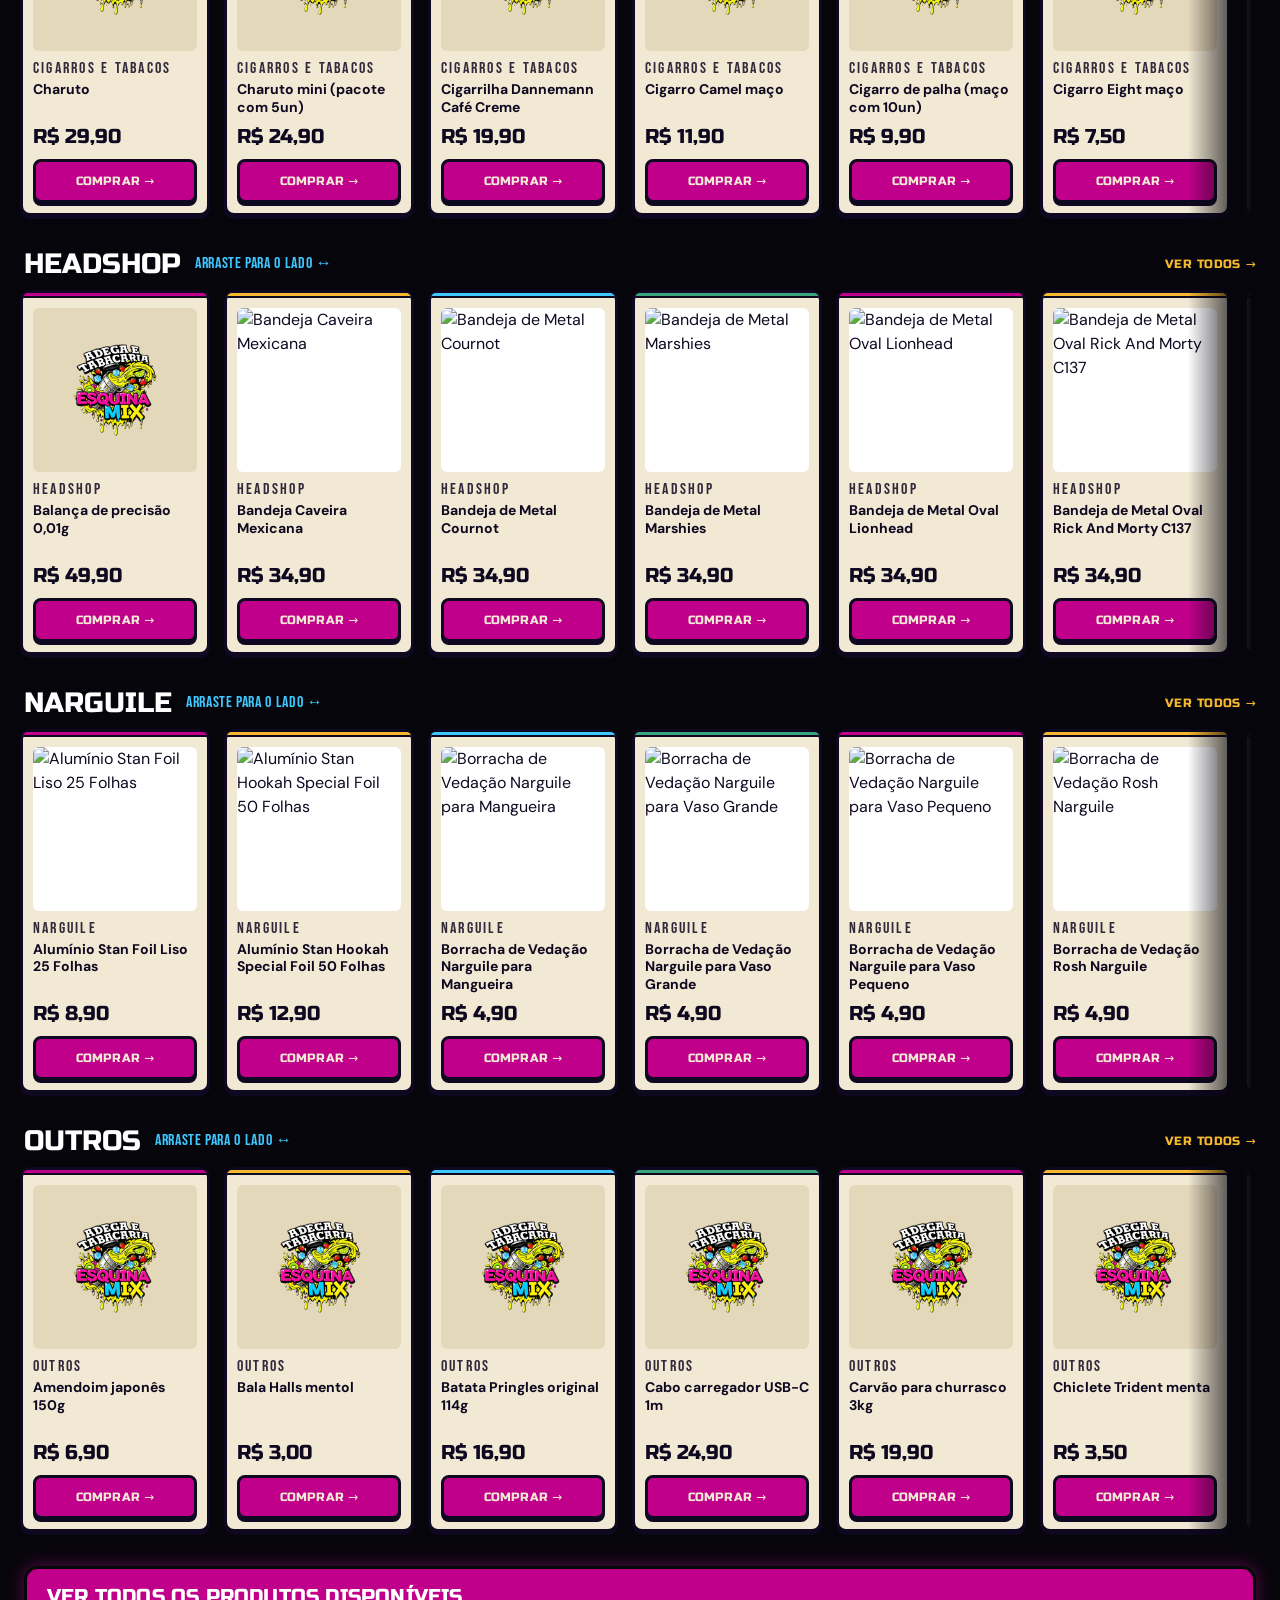
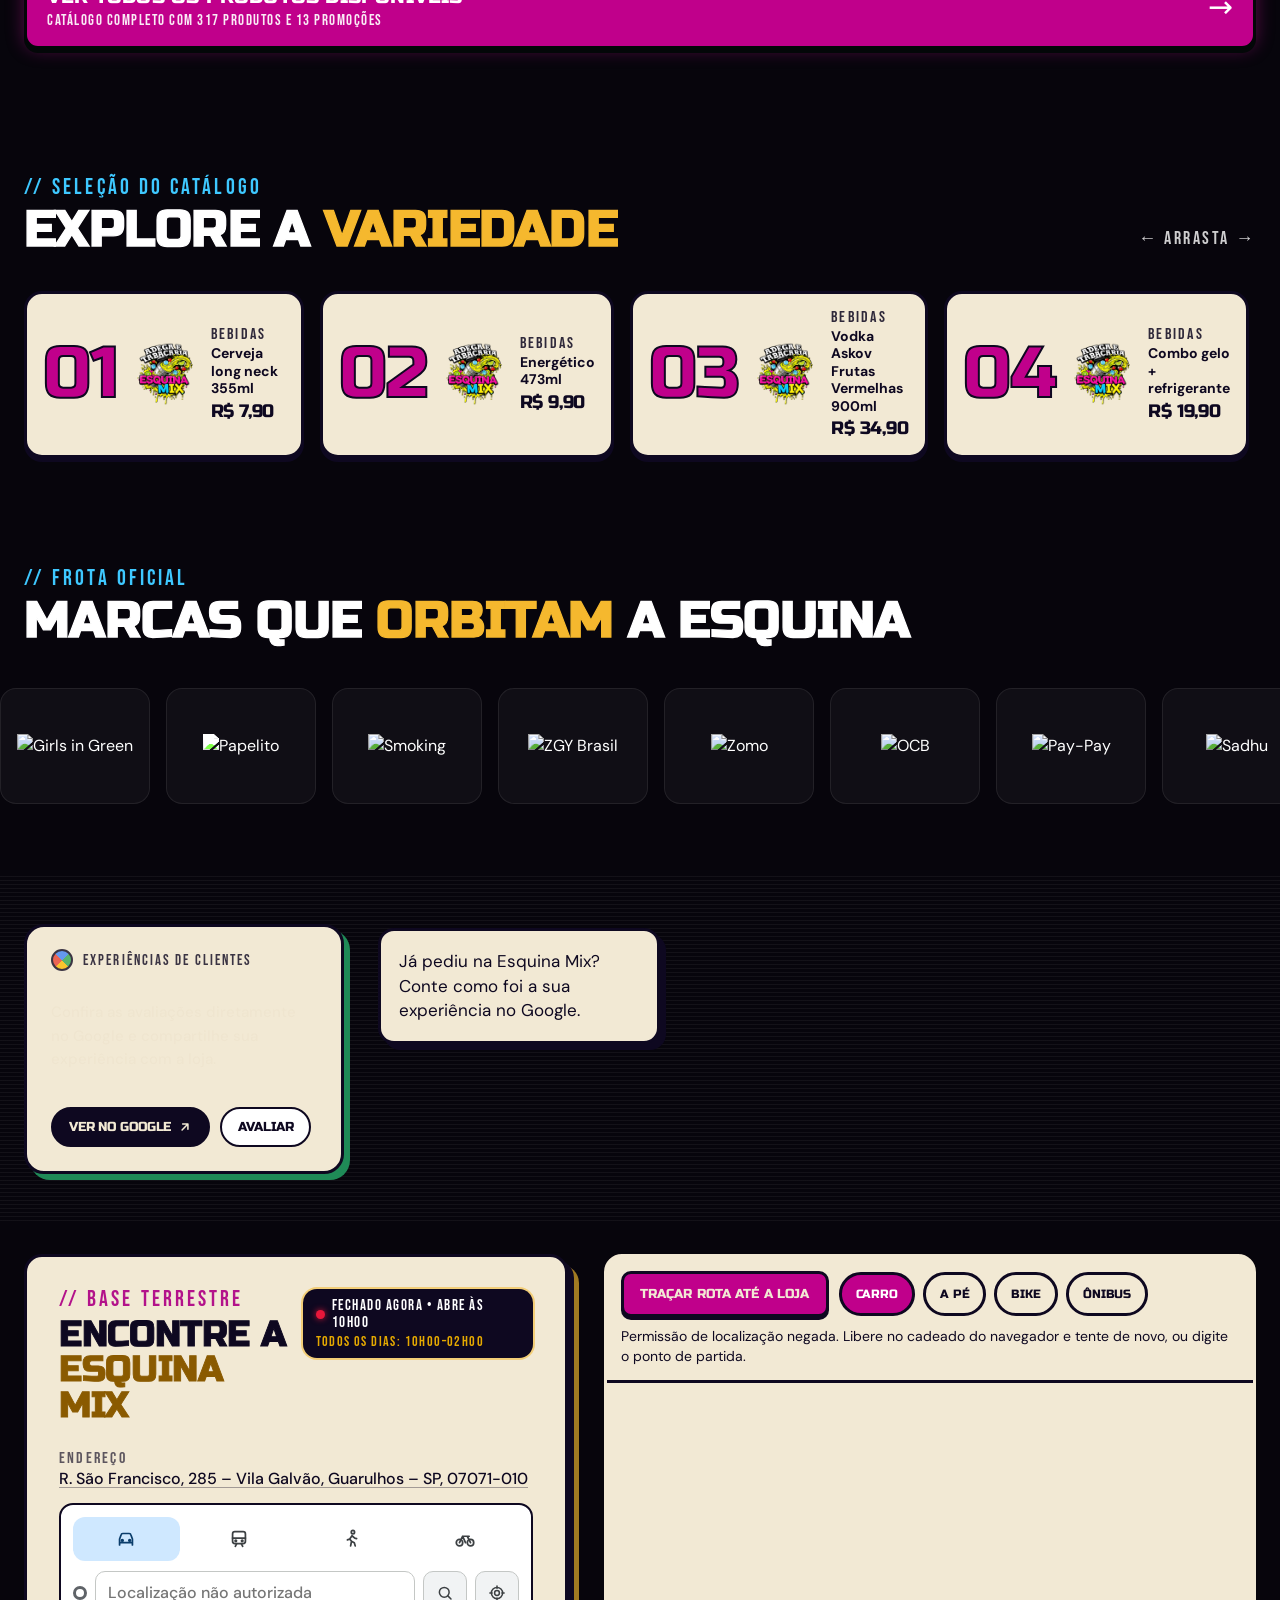
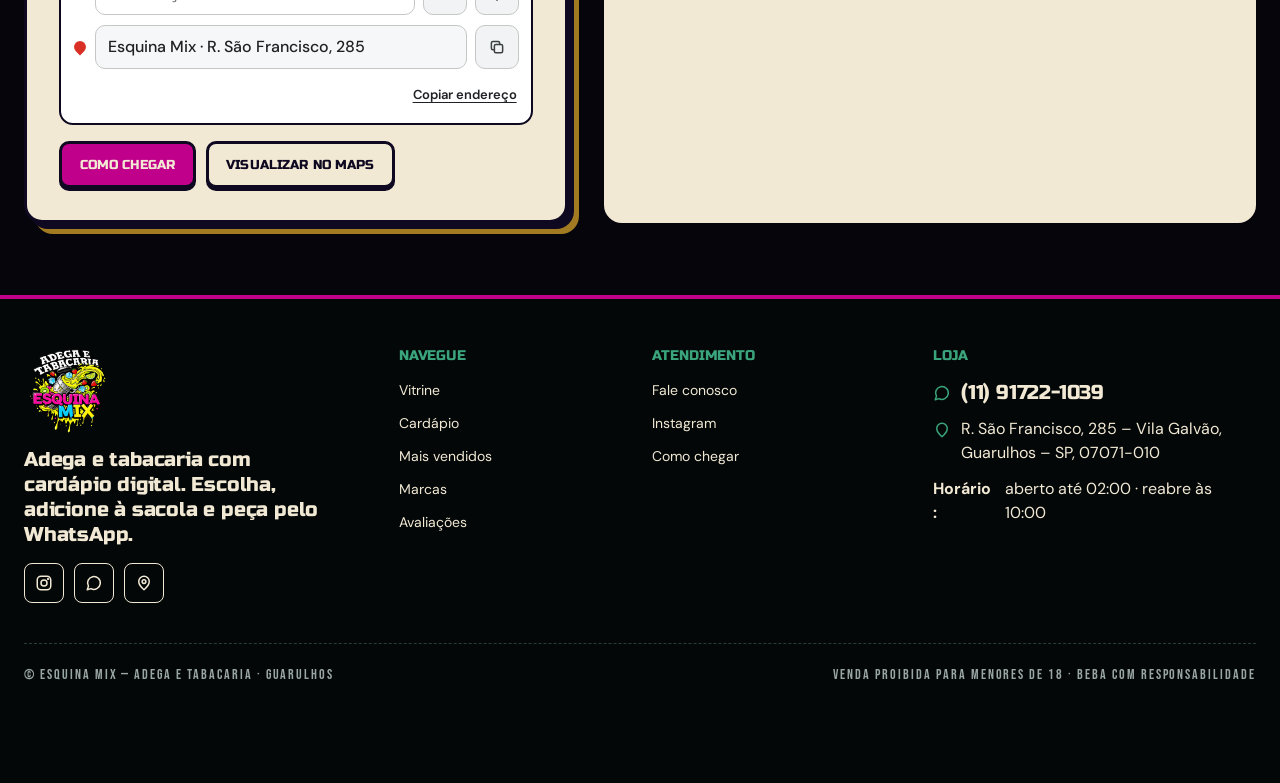
==== commit 0ee362f0: "fix(a11y): align mobile hero link names with visible labels" ====
--- a/index.html
+++ b/index.html
@@ -134,21 +134,21 @@
     </div>
     <div class="hm-footer" aria-label="Contatos e acesso ao catálogo da Esquina Mix">
       <nav class="hm-footer__links" aria-label="Canais de atendimento">
-        <a class="hm-footer__link" href="https://www.instagram.com/esquinamix2025/" target="_blank" rel="noopener noreferrer" aria-label="Siga a Esquina Mix no Instagram @esquinamix2025">
+        <a class="hm-footer__link" href="https://www.instagram.com/esquinamix2025/" target="_blank" rel="noopener noreferrer" aria-label="SIGA NOSSO INSTAGRAM @esquinamix2025">
           <svg class="hm-footer__icon hm-footer__icon--instagram" viewBox="0 0 48 48" aria-hidden="true"><defs><linearGradient id="hmIg" x1="0" y1="1" x2="1" y2="0"><stop stop-color="#ffd600"/><stop offset=".48" stop-color="#ff315d"/><stop offset="1" stop-color="#8a2be2"/></linearGradient></defs><rect x="2" y="2" width="44" height="44" rx="13" fill="url(#hmIg)"/><rect x="11" y="11" width="26" height="26" rx="8" fill="none" stroke="#fff" stroke-width="3.5"/><circle cx="24" cy="24" r="6.5" fill="none" stroke="#fff" stroke-width="3.5"/><circle cx="33" cy="15" r="2" fill="#fff"/></svg>
           <span class="hm-footer__eyebrow">SIGA NOSSO</span><strong>INSTAGRAM</strong><small>@esquinamix2025</small>
         </a>
-        <a class="hm-footer__link" href="#encontre" data-hero-rota aria-label="Como chegar — ver o mapa e traçar a rota até a loja">
+        <a class="hm-footer__link" href="#encontre" data-hero-rota aria-label="COMO CHEGAR?">
           <svg class="hm-footer__icon hm-footer__icon--map" viewBox="0 0 56 48" aria-hidden="true"><path d="M3 28 17 19 38 24 53 16 53 38 38 46 17 41 3 48Z" fill="#16b9e8"/><path d="M3 28 17 19 17 41 3 48Z" fill="#39d7a2"/><path d="M17 19 38 24 38 46 17 41Z" fill="#1388d8"/><path d="M38 24 53 16 53 38 38 46Z" fill="#a6df36"/><path d="M28 3c-7 0-12 5.5-12 12.2C16 24 28 36 28 36s12-12 12-20.8C40 8.5 35 3 28 3Z" fill="#f01422"/><circle cx="28" cy="15" r="4.5" fill="#171717"/></svg>
           <span class="hm-footer__eyebrow">COMO</span><strong>CHEGAR? »</strong>
         </a>
-        <a class="hm-footer__link" href="https://wa.me/5511917221039?text=Ol%C3%A1!%20Vim%20pelo%20card%C3%A1pio%20digital%20da%20Esquina%20Mix.%20Quero%20fazer%20um%20pedido!" target="_blank" rel="noopener noreferrer" aria-label="Fazer pedido pelo WhatsApp">
+        <a class="hm-footer__link" href="https://wa.me/5511917221039?text=Ol%C3%A1!%20Vim%20pelo%20card%C3%A1pio%20digital%20da%20Esquina%20Mix.%20Quero%20fazer%20um%20pedido!" target="_blank" rel="noopener noreferrer" aria-label="FAÇA SEU PEDIDO PELO WHATSAPP!">
           <svg class="hm-footer__icon hm-footer__icon--whatsapp" viewBox="0 0 48 48" aria-hidden="true"><path d="M24 3C12.4 3 3 12.1 3 23.4c0 4.2 1.3 8.1 3.6 11.4L4 45l10.6-2.7A21.5 21.5 0 0 0 24 44c11.6 0 21-9.2 21-20.6S35.6 3 24 3Z" fill="#16c65a" stroke="#fff" stroke-width="2.8"/><path d="M17.2 13.7c-.7-1.5-1.5-1.5-2.1-1.5h-1.8c-.6 0-1.5.3-2.3 1.2-.8.9-3 2.9-3 7.1s3.1 8.2 3.5 8.8c.4.6 6 9.4 14.6 12.1 7.2 2.2 8.7 1.8 10.3 1.7 1.6-.1 5.1-2 5.8-4 .7-2 .7-3.7.5-4.1-.2-.4-.8-.6-1.7-1.1-.9-.4-5.1-2.5-5.9-2.8-.8-.3-1.4-.4-2 .5-.6.9-2.3 2.8-2.8 3.4-.5.6-1 .7-1.9.2-.9-.4-3.7-1.3-7.1-4.3-2.6-2.3-4.3-5.1-4.8-6-.5-.9 0-1.4.4-1.8.4-.4.9-1.1 1.3-1.6.4-.5.5-.9.8-1.5.3-.6.1-1.2-.1-1.6-.2-.4-1.8-4.6-2.5-6.1Z" fill="#fff" transform="translate(4 0) scale(.82)"/></svg>
           <span class="hm-footer__eyebrow">FAÇA SEU PEDIDO PELO</span><strong>WHATSAPP!</strong>
         </a>
       </nav>
       <p class="hm-footer__tagline">SUA BEBIDA SEMPRE <strong>GELADA</strong> E <strong>MUITO MAIS!</strong></p>
-      <a class="hm-footer__cta" href="#cardapio" aria-label="Ver todos os produtos disponíveis — catálogo completo com produtos e promoções">
+      <a class="hm-footer__cta" href="#cardapio" aria-label="VER TODOS OS PRODUTOS DISPONÍVEIS CATÁLOGO COMPLETO COM PRODUTOS E PROMOÇÕES">
         <strong>VER TODOS OS PRODUTOS DISPONÍVEIS</strong><small>CATÁLOGO COMPLETO COM PRODUTOS E PROMOÇÕES</small>
       </a>
     </div>
--- a/styles.css
+++ b/styles.css
@@ -995,6 +995,8 @@
   .hm-track:focus-visible{outline:3px solid var(--gold);outline-offset:-3px}
   .hm-slide{position:relative;flex:0 0 100%;aspect-ratio:440/615;overflow:hidden;scroll-snap-align:center;scroll-snap-stop:always;background:#07050c}
   .hm-slide img{display:block;width:100%;height:100%;object-fit:cover;object-position:top center;-webkit-user-drag:none;user-select:none}
+  .hm-art-link{position:absolute;inset:0;z-index:1;display:block;touch-action:pan-x pan-y;-webkit-tap-highlight-color:rgba(245,184,46,.22)}
+  .hm-art-link:focus-visible{outline:3px solid var(--gold);outline-offset:-4px}
   .hm-footer{width:100%;max-width:480px;margin:0 auto;aspect-ratio:440/281;display:grid;grid-template-rows:1.34fr .62fr .9fr;background:#050505;color:#fff;overflow:hidden;padding:0 8px 8px}
   .hm-footer__links{display:grid;grid-template-columns:repeat(3,minmax(0,1fr));min-height:0}
   .hm-footer__link{min-width:0;display:flex;flex-direction:column;align-items:center;justify-content:center;gap:2px;padding:5px 3px 3px;color:#fff;text-align:center;text-decoration:none;overflow:hidden}
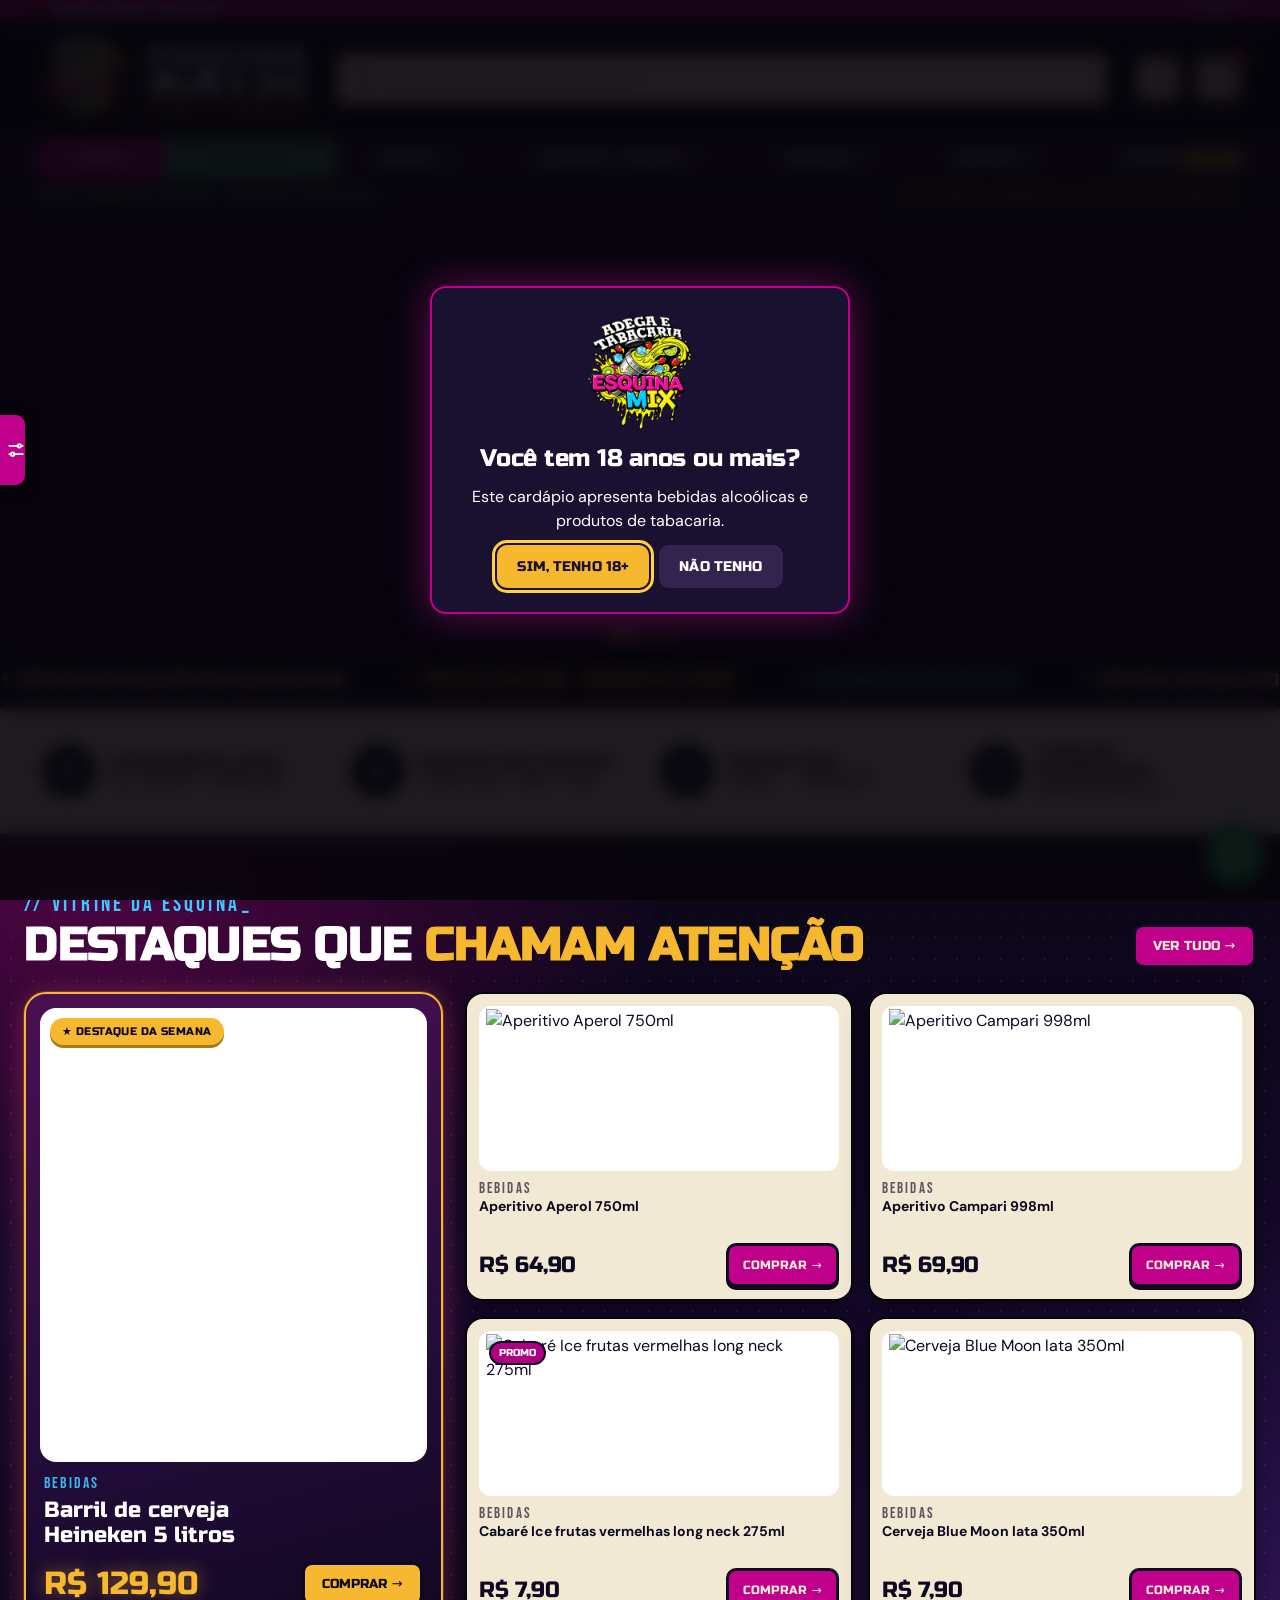
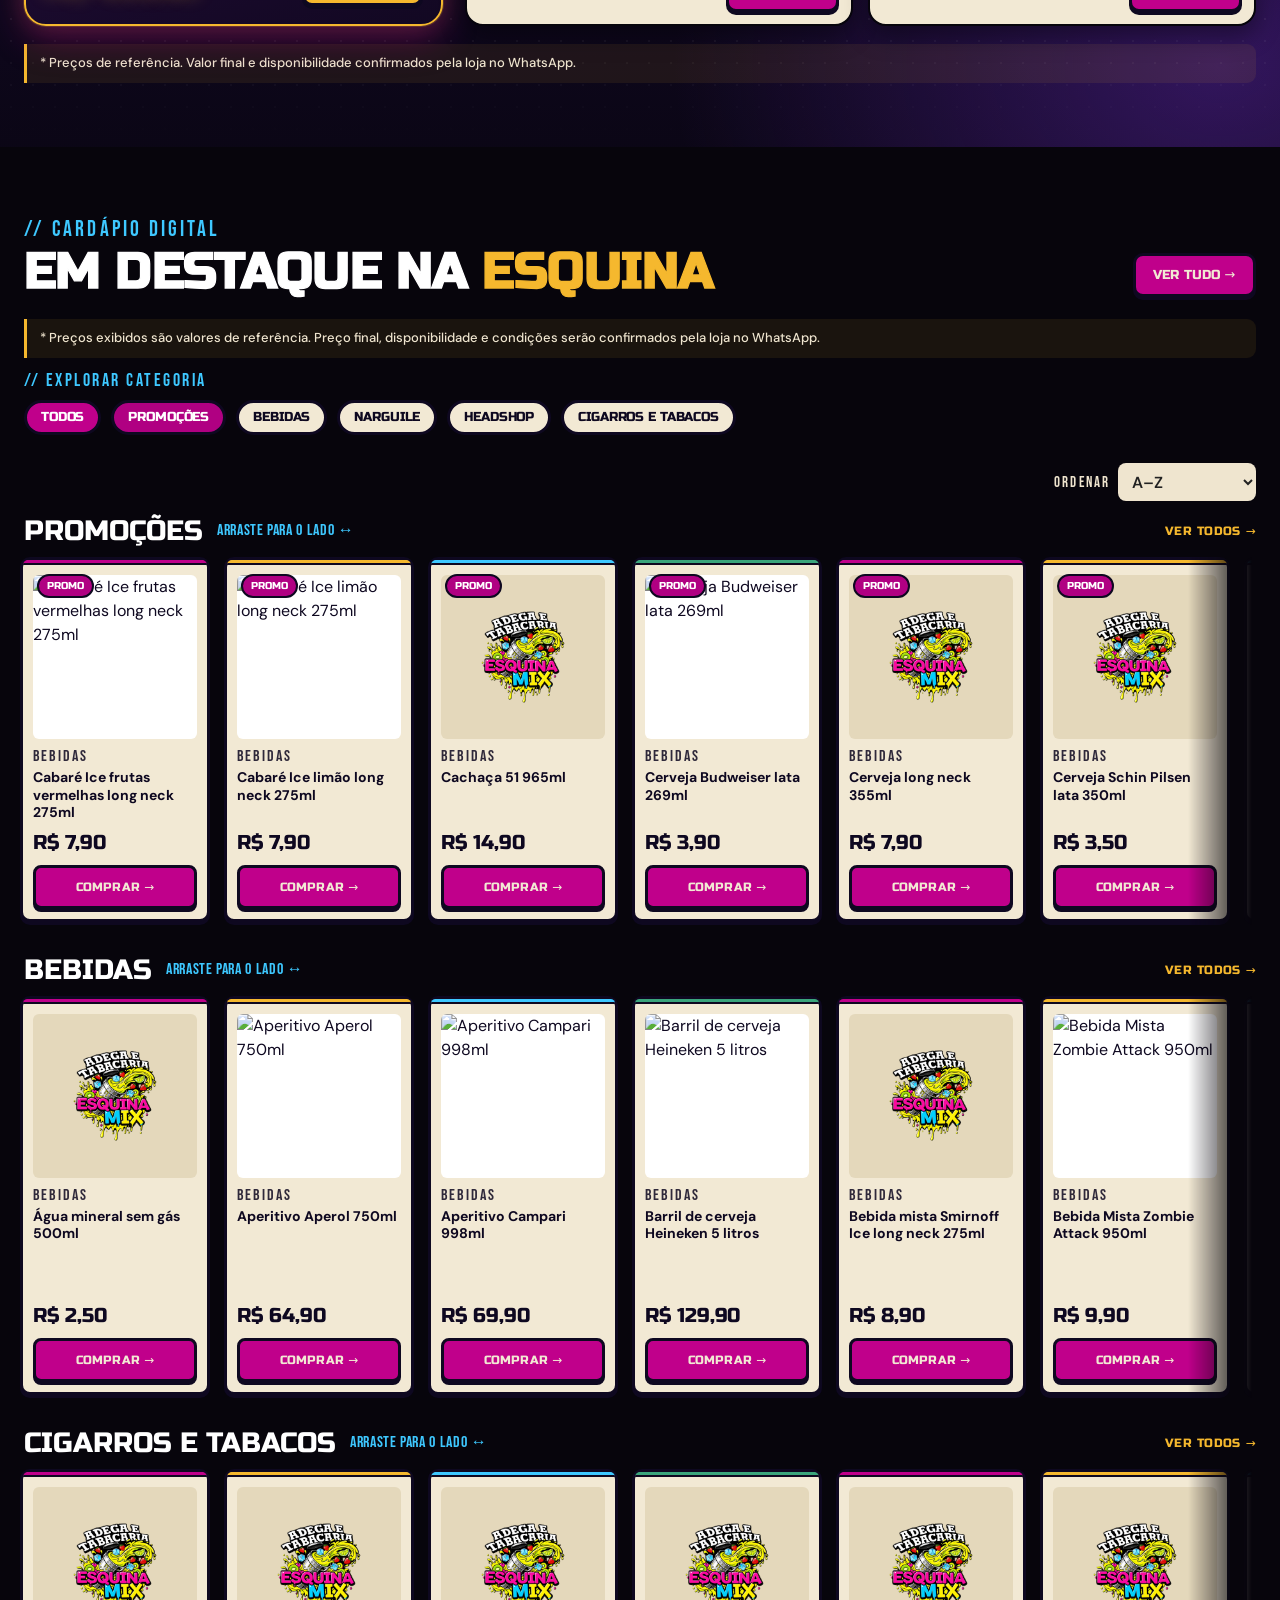
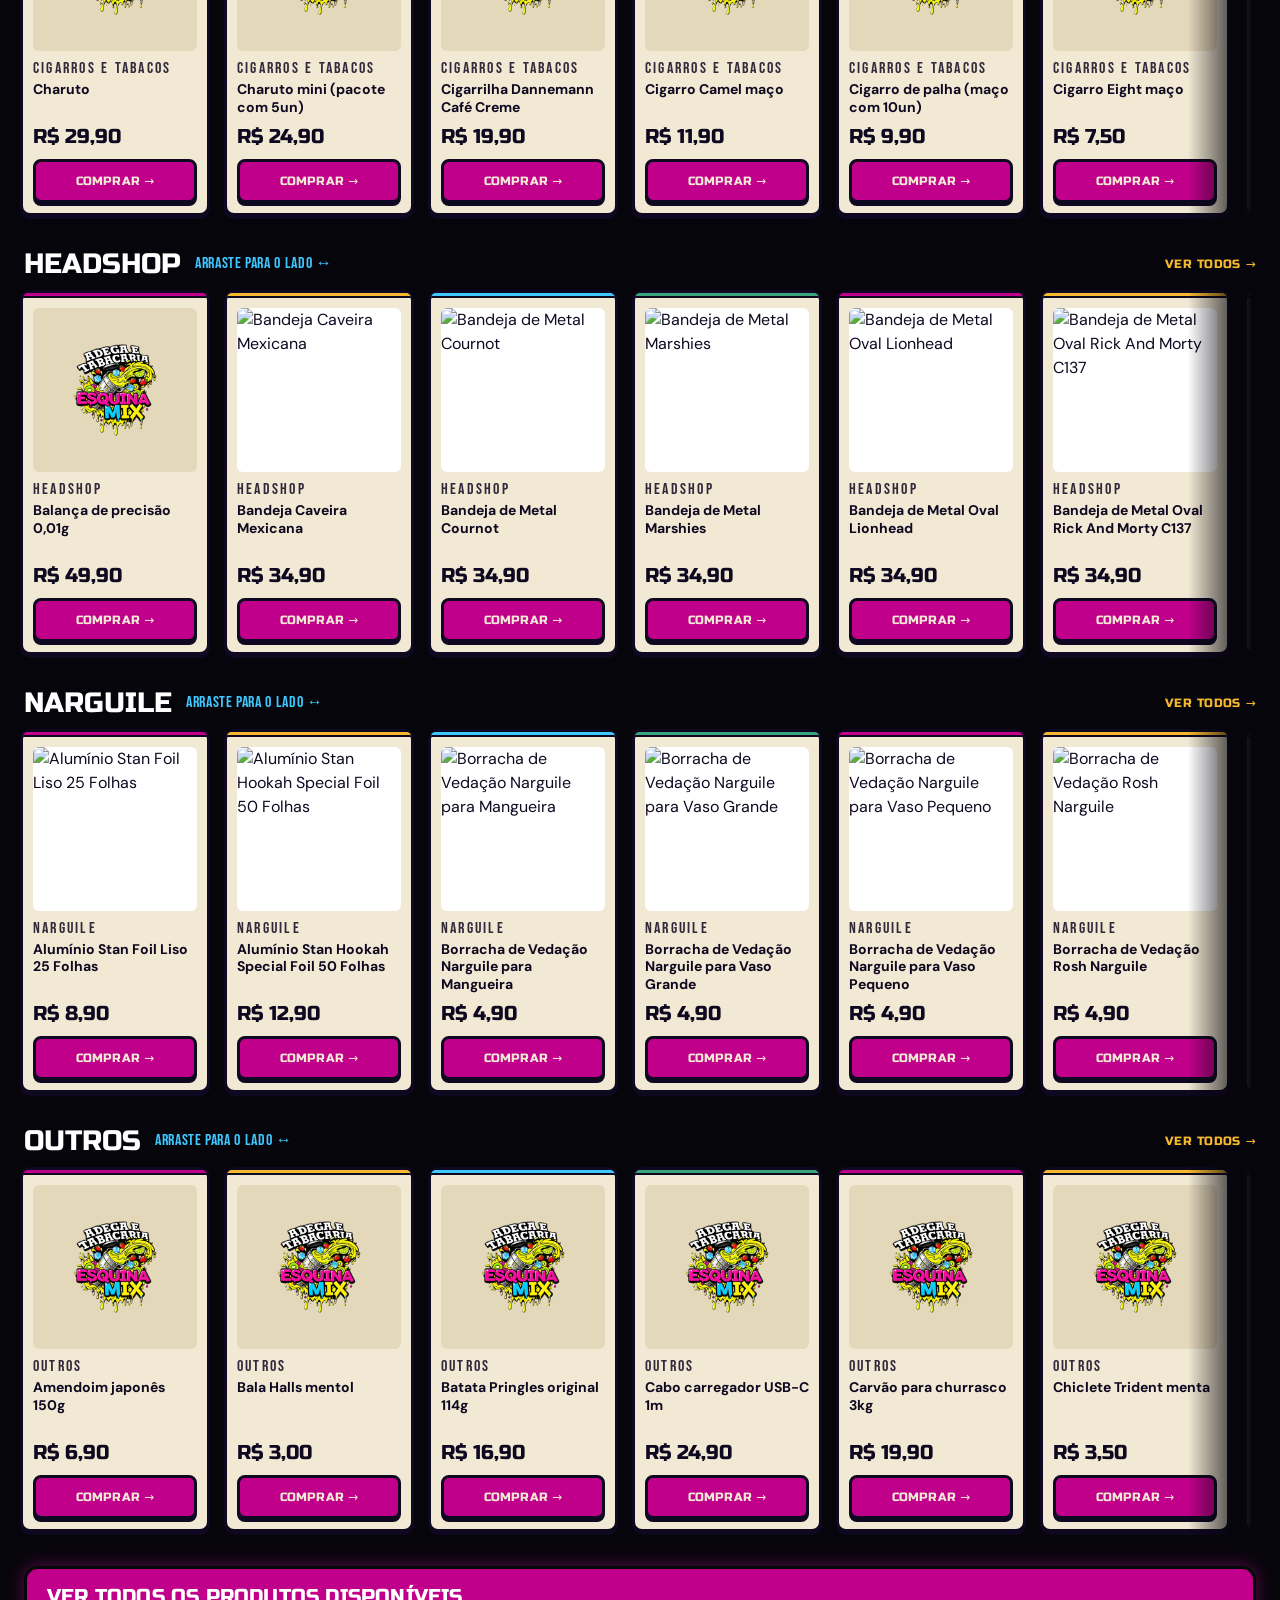
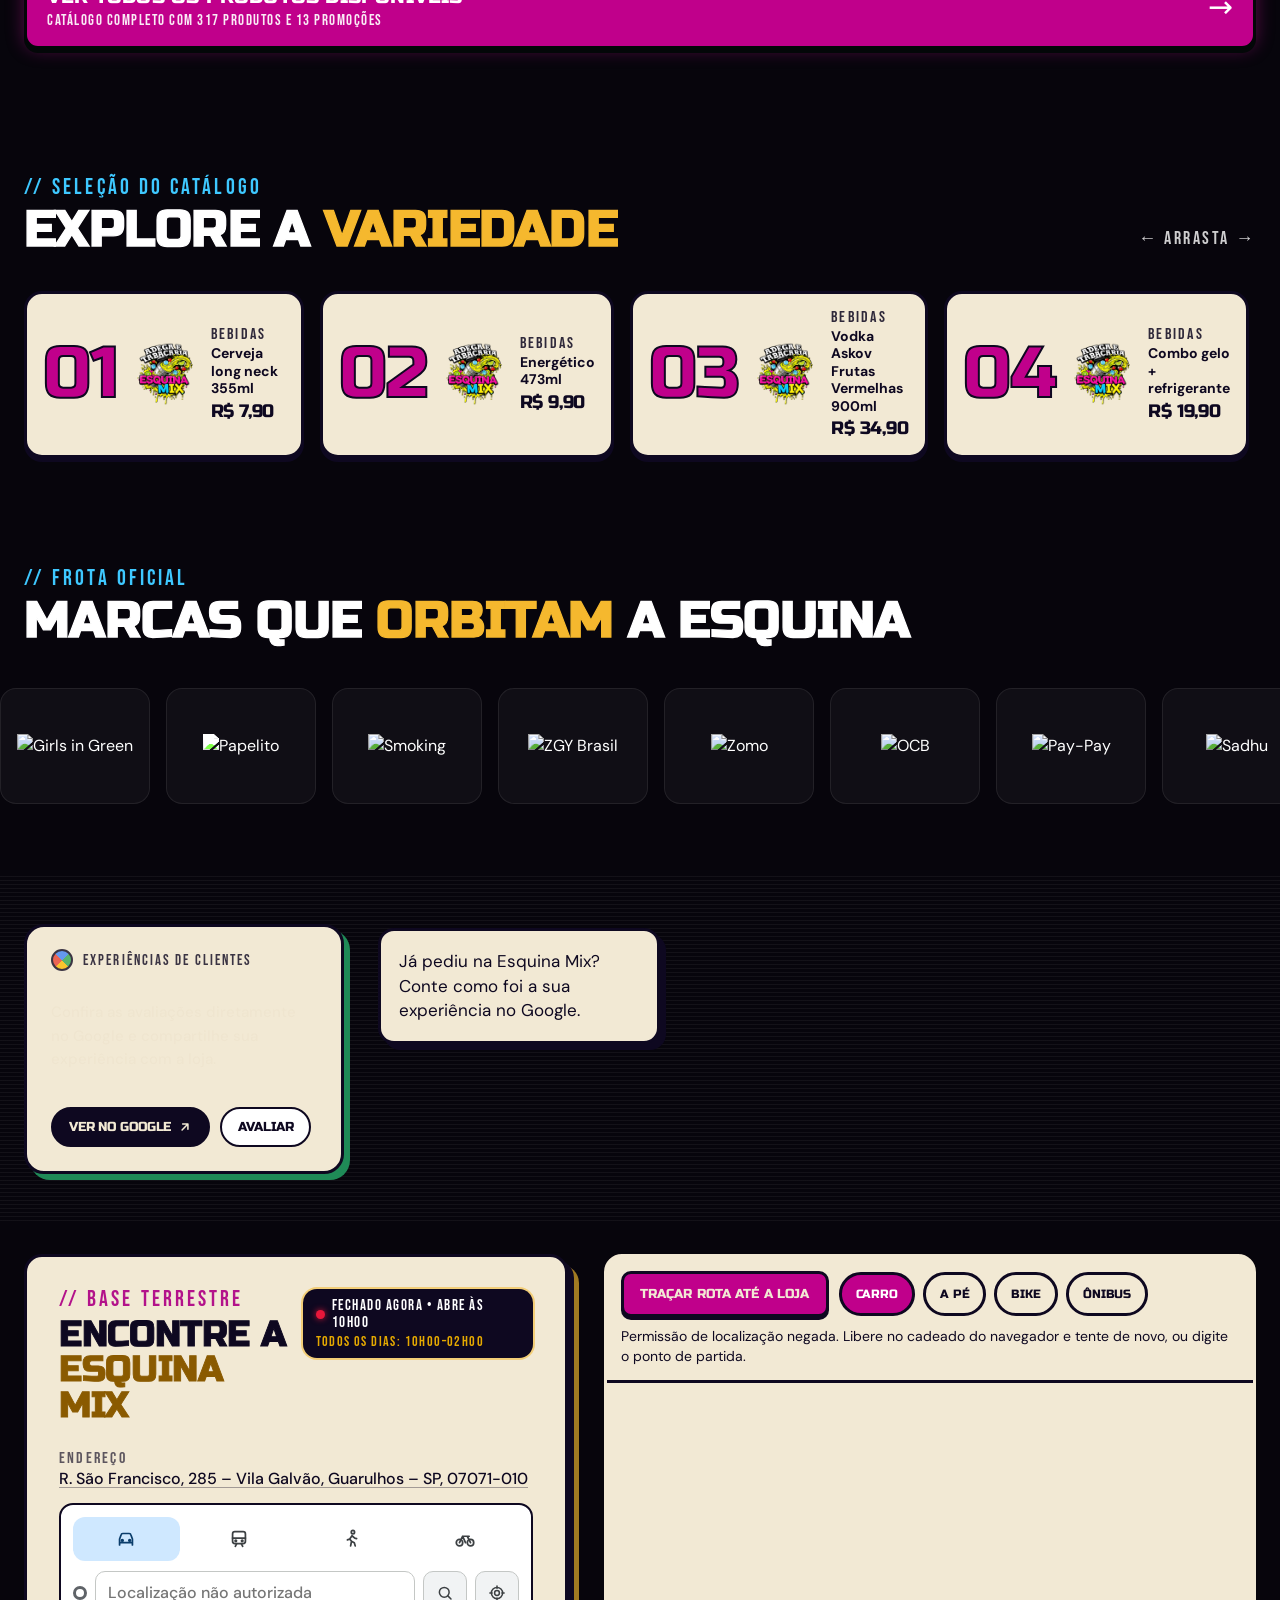
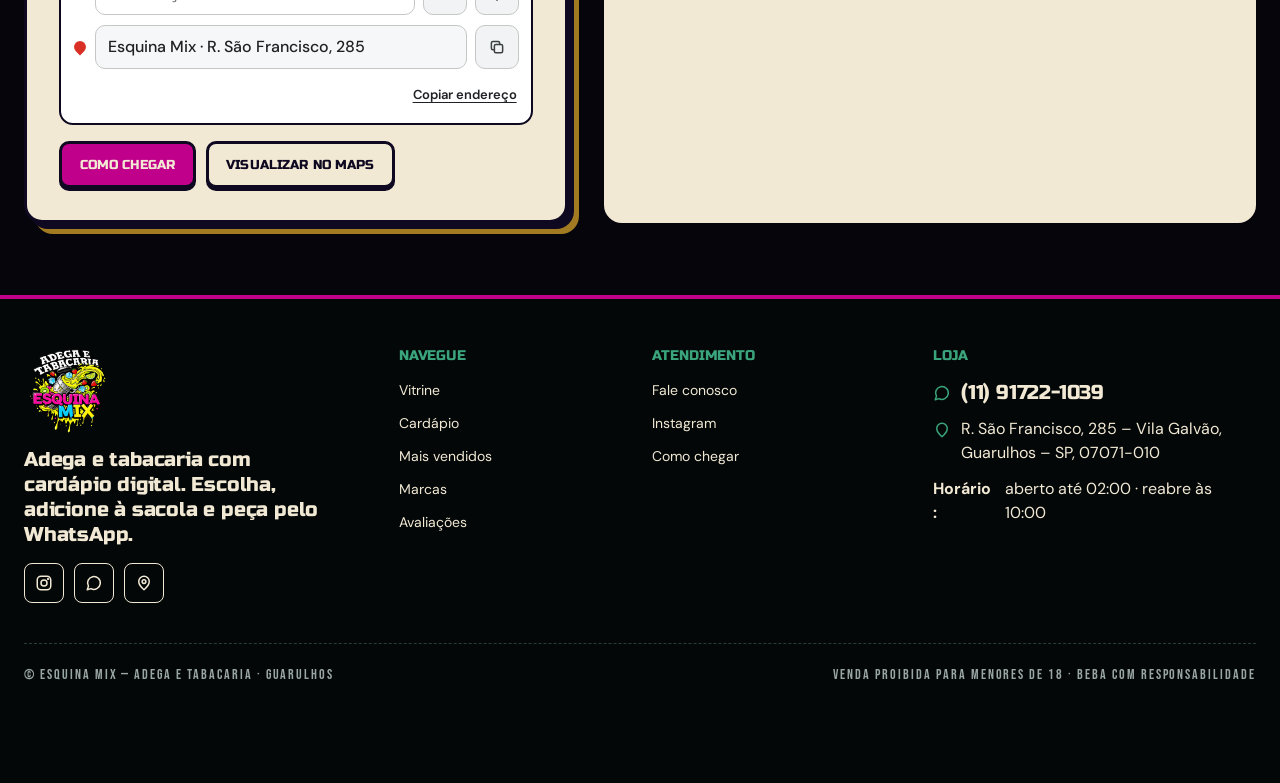
==== commit a81ea9f8: "fix(a11y): include visible route symbol in link name" ====
--- a/index.html
+++ b/index.html
@@ -138,7 +138,7 @@
           <svg class="hm-footer__icon hm-footer__icon--instagram" viewBox="0 0 48 48" aria-hidden="true"><defs><linearGradient id="hmIg" x1="0" y1="1" x2="1" y2="0"><stop stop-color="#ffd600"/><stop offset=".48" stop-color="#ff315d"/><stop offset="1" stop-color="#8a2be2"/></linearGradient></defs><rect x="2" y="2" width="44" height="44" rx="13" fill="url(#hmIg)"/><rect x="11" y="11" width="26" height="26" rx="8" fill="none" stroke="#fff" stroke-width="3.5"/><circle cx="24" cy="24" r="6.5" fill="none" stroke="#fff" stroke-width="3.5"/><circle cx="33" cy="15" r="2" fill="#fff"/></svg>
           <span class="hm-footer__eyebrow">SIGA NOSSO</span><strong>INSTAGRAM</strong><small>@esquinamix2025</small>
         </a>
-        <a class="hm-footer__link" href="#encontre" data-hero-rota aria-label="COMO CHEGAR?">
+        <a class="hm-footer__link" href="#encontre" data-hero-rota aria-label="COMO CHEGAR? »">
           <svg class="hm-footer__icon hm-footer__icon--map" viewBox="0 0 56 48" aria-hidden="true"><path d="M3 28 17 19 38 24 53 16 53 38 38 46 17 41 3 48Z" fill="#16b9e8"/><path d="M3 28 17 19 17 41 3 48Z" fill="#39d7a2"/><path d="M17 19 38 24 38 46 17 41Z" fill="#1388d8"/><path d="M38 24 53 16 53 38 38 46Z" fill="#a6df36"/><path d="M28 3c-7 0-12 5.5-12 12.2C16 24 28 36 28 36s12-12 12-20.8C40 8.5 35 3 28 3Z" fill="#f01422"/><circle cx="28" cy="15" r="4.5" fill="#171717"/></svg>
           <span class="hm-footer__eyebrow">COMO</span><strong>CHEGAR? »</strong>
         </a>
--- a/styles.css
+++ b/styles.css
@@ -1009,7 +1009,7 @@
   .hm-footer__tagline{position:relative;display:flex;align-items:center;justify-content:center;gap:.22em;margin:0;padding:2px 3px 9px;border-top:1px solid rgba(255,255,255,.8);font-size:clamp(11px,3.05vw,14px);font-style:italic;font-weight:900;line-height:1.12;text-align:center;white-space:nowrap}
   .hm-footer__tagline strong{color:#ffe500}
   .hm-footer__tagline:after{content:"";position:absolute;left:9%;right:9%;bottom:3px;height:4px;border-radius:50%;background:#ed078d;transform:rotate(-1deg);box-shadow:0 2px 0 #ed078d}
-  .hm-footer__cta{display:flex;flex-direction:column;align-items:center;justify-content:center;gap:4px;min-width:0;margin:4px 0 0;padding:6px 8px;border-radius:14px;background:#e90091;color:#fff;text-align:center;text-decoration:none;box-shadow:0 0 0 1px rgba(255,255,255,.08) inset}
+  .hm-footer__cta{display:flex;flex-direction:column;align-items:center;justify-content:center;gap:4px;min-width:0;margin:4px 0 0;padding:6px 8px;border-radius:14px;background:#c40078;color:#fff;text-align:center;text-decoration:none;box-shadow:0 0 0 1px rgba(255,255,255,.08) inset}
   .hm-footer__cta strong{display:block;font-size:clamp(14px,4.1vw,19px);font-weight:1000;line-height:1.05;white-space:nowrap}
   .hm-footer__cta small{display:block;font-size:clamp(9px,2.55vw,12px);font-weight:800;line-height:1.05;white-space:nowrap}
   .hm-footer a:focus-visible{outline:3px solid #fff;outline-offset:-4px;border-radius:10px}
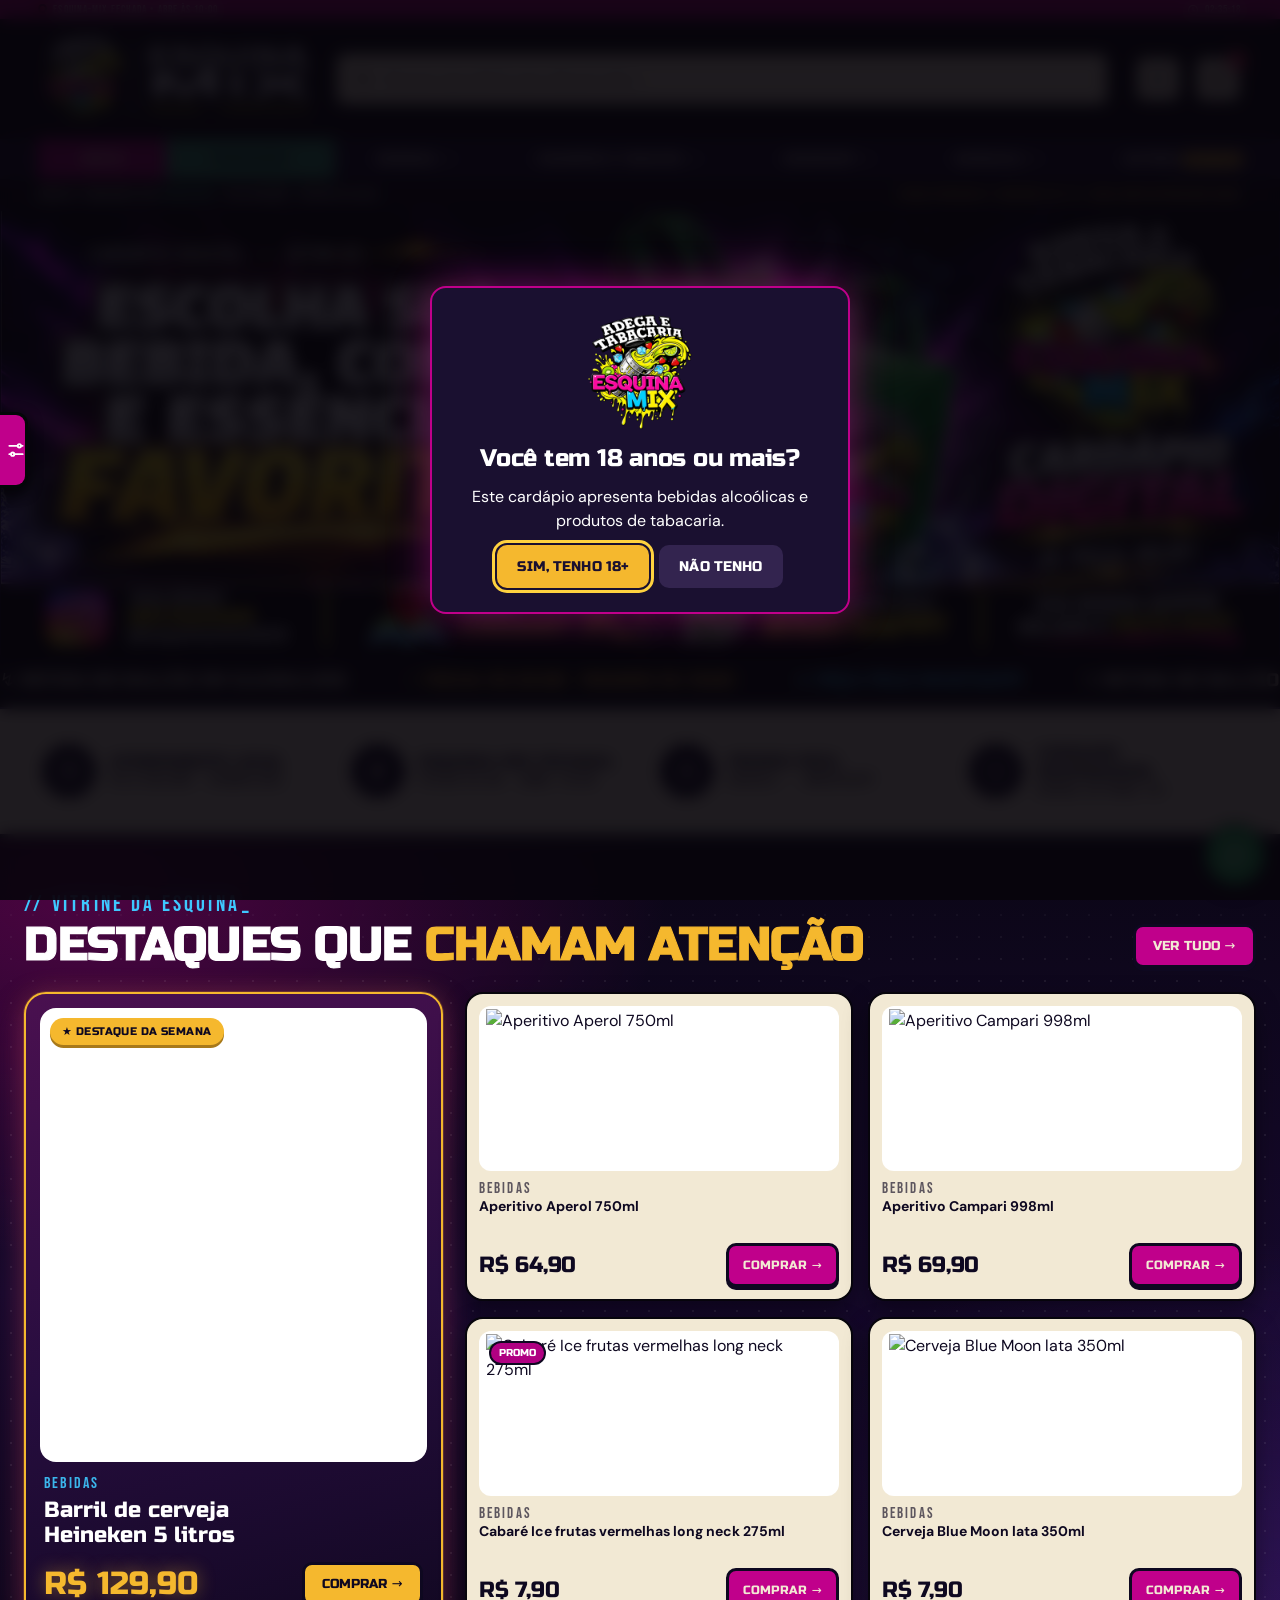
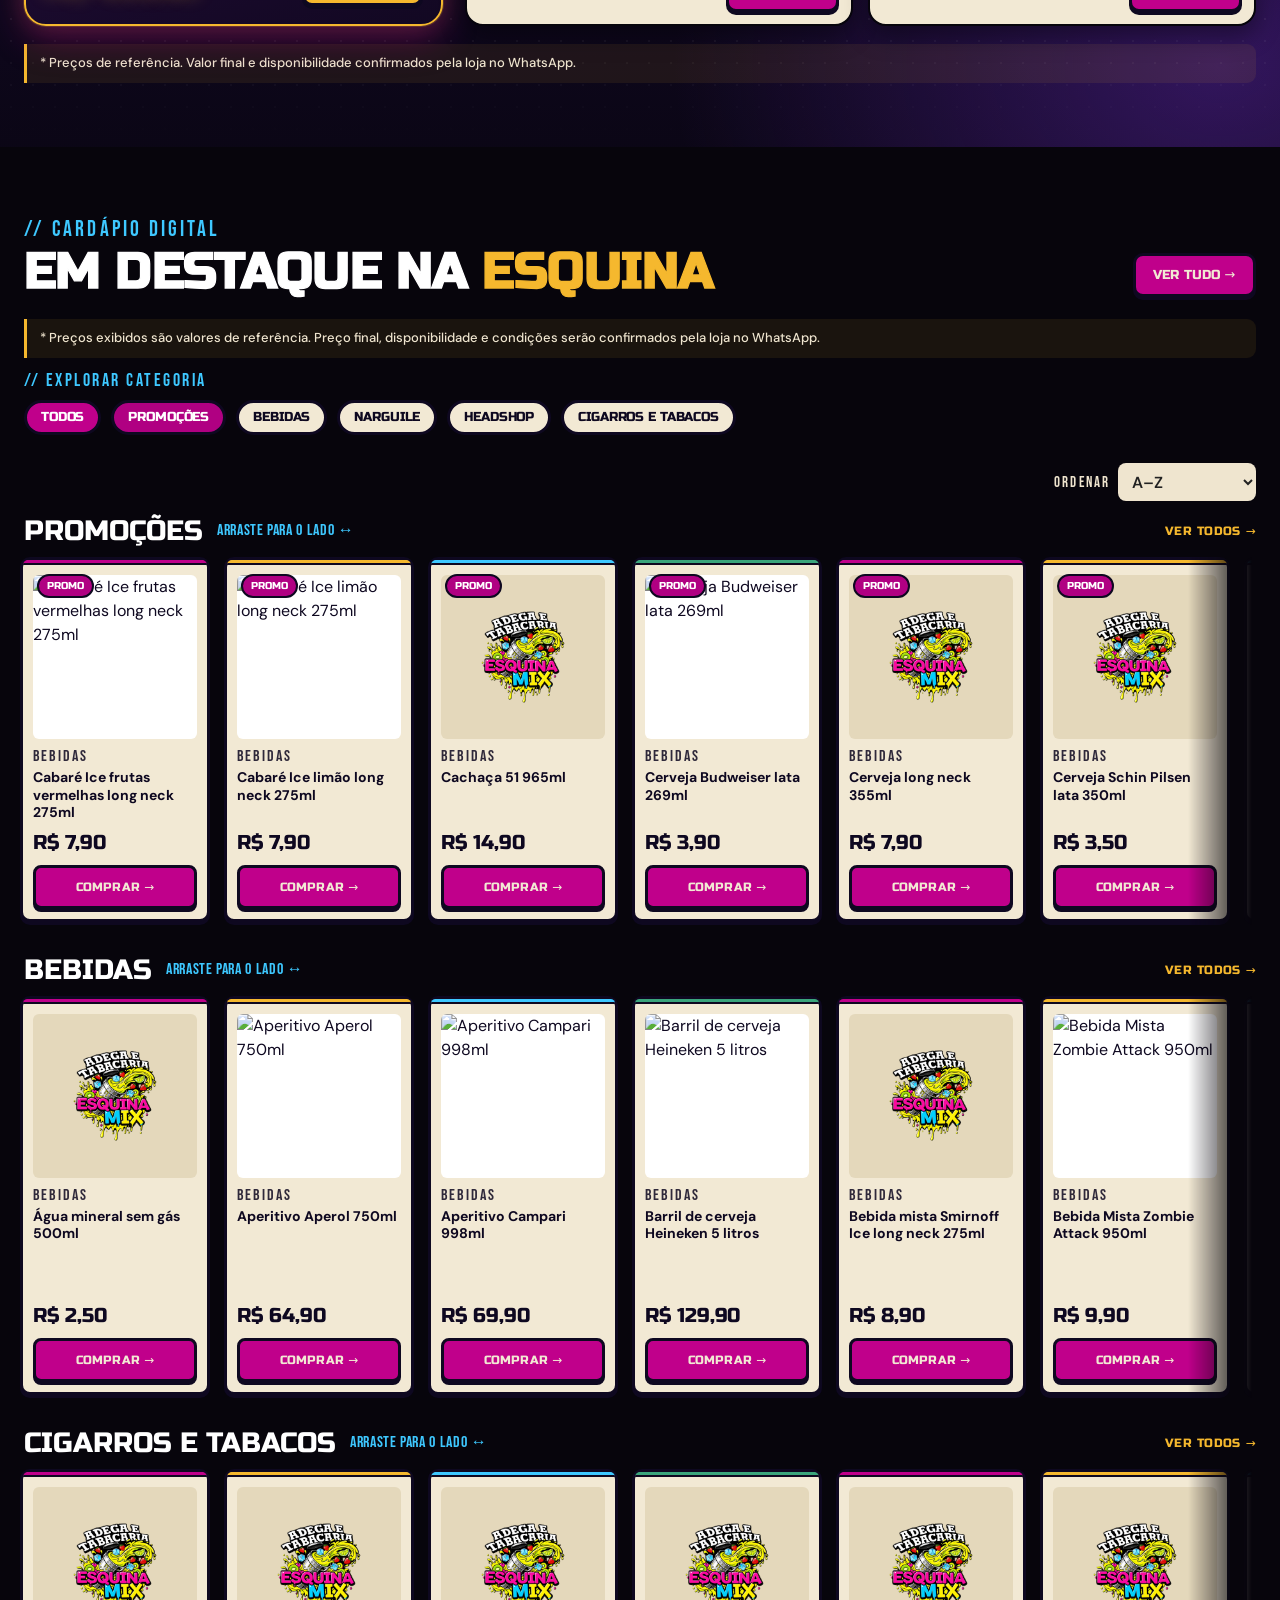
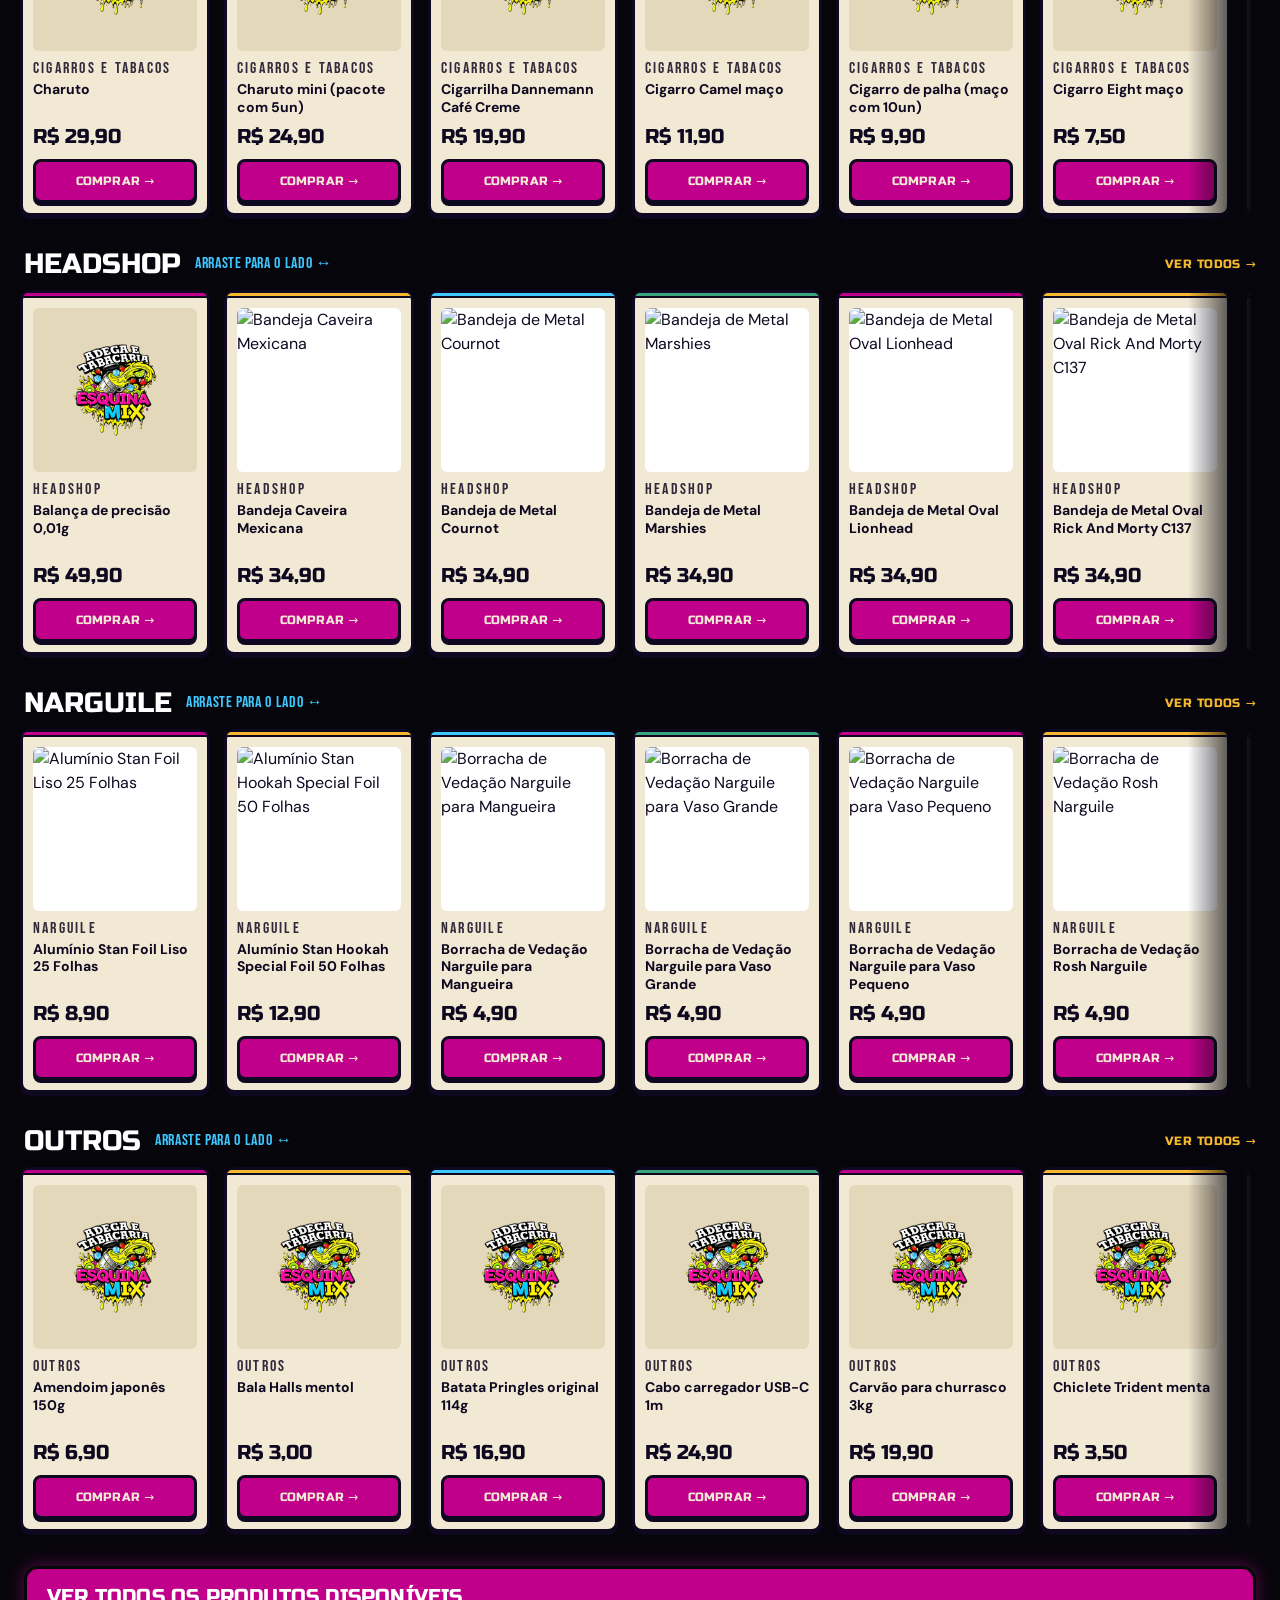
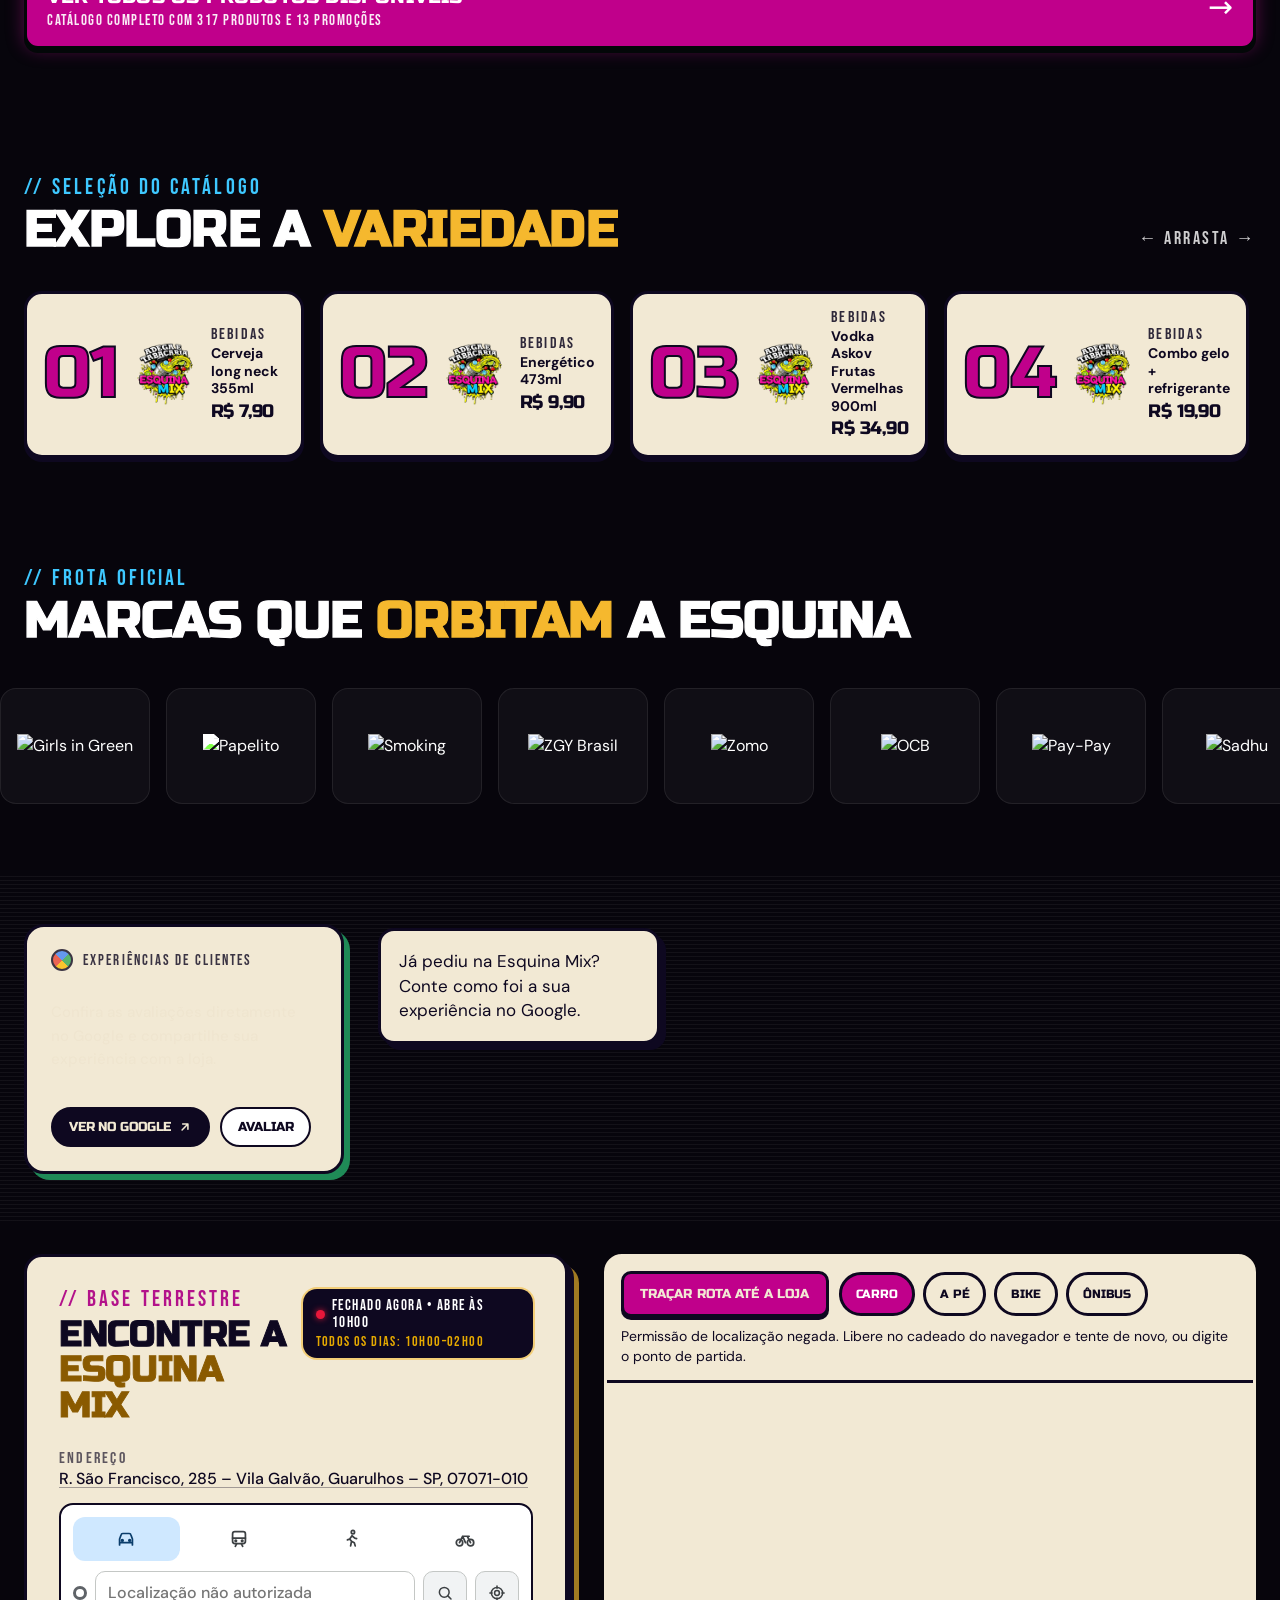
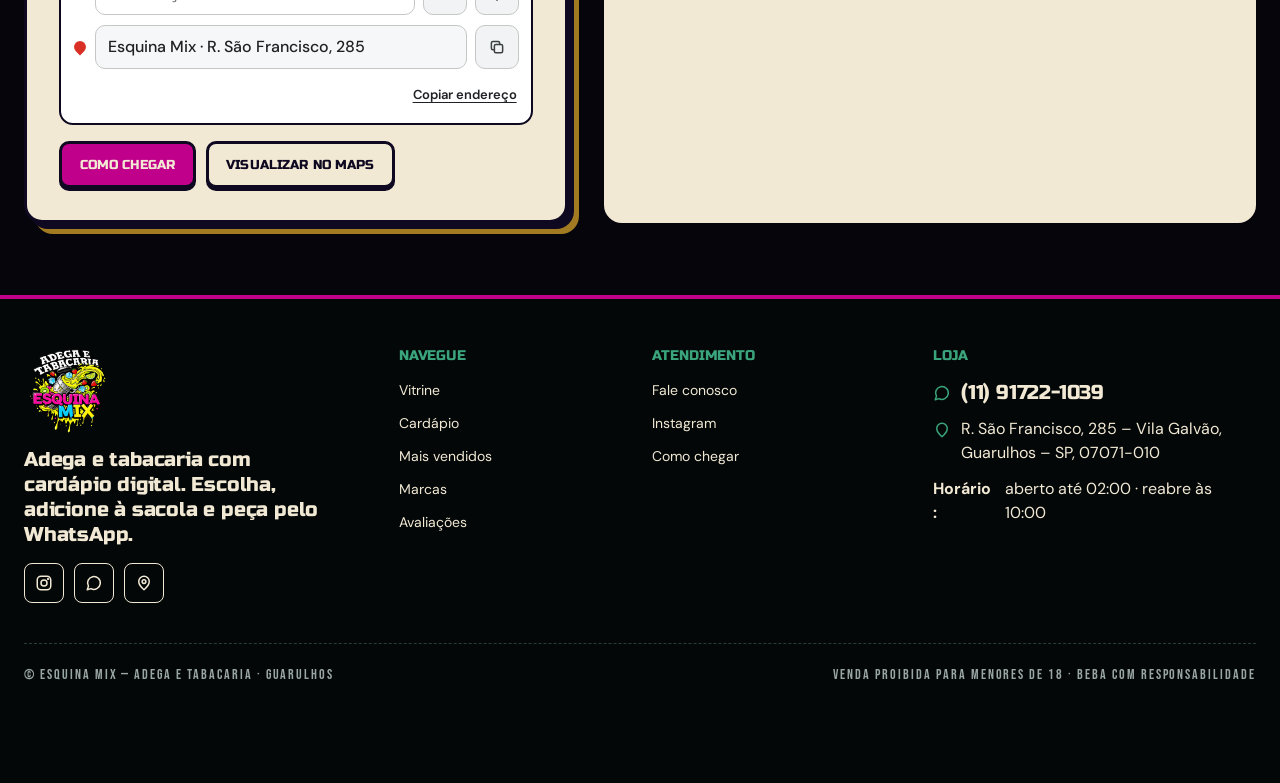
==== commit 973e6892: "fix(mobile): remove redundant aria labels from visible footer links" ====
--- a/index.html
+++ b/index.html
@@ -134,21 +134,21 @@
     </div>
     <div class="hm-footer" aria-label="Contatos e acesso ao catálogo da Esquina Mix">
       <nav class="hm-footer__links" aria-label="Canais de atendimento">
-        <a class="hm-footer__link" href="https://www.instagram.com/esquinamix2025/" target="_blank" rel="noopener noreferrer" aria-label="SIGA NOSSO INSTAGRAM @esquinamix2025">
+        <a class="hm-footer__link" href="https://www.instagram.com/esquinamix2025/" target="_blank" rel="noopener noreferrer">
           <svg class="hm-footer__icon hm-footer__icon--instagram" viewBox="0 0 48 48" aria-hidden="true"><defs><linearGradient id="hmIg" x1="0" y1="1" x2="1" y2="0"><stop stop-color="#ffd600"/><stop offset=".48" stop-color="#ff315d"/><stop offset="1" stop-color="#8a2be2"/></linearGradient></defs><rect x="2" y="2" width="44" height="44" rx="13" fill="url(#hmIg)"/><rect x="11" y="11" width="26" height="26" rx="8" fill="none" stroke="#fff" stroke-width="3.5"/><circle cx="24" cy="24" r="6.5" fill="none" stroke="#fff" stroke-width="3.5"/><circle cx="33" cy="15" r="2" fill="#fff"/></svg>
           <span class="hm-footer__eyebrow">SIGA NOSSO</span><strong>INSTAGRAM</strong><small>@esquinamix2025</small>
         </a>
-        <a class="hm-footer__link" href="#encontre" data-hero-rota aria-label="COMO CHEGAR? »">
+        <a class="hm-footer__link" href="#encontre" data-hero-rota>
           <svg class="hm-footer__icon hm-footer__icon--map" viewBox="0 0 56 48" aria-hidden="true"><path d="M3 28 17 19 38 24 53 16 53 38 38 46 17 41 3 48Z" fill="#16b9e8"/><path d="M3 28 17 19 17 41 3 48Z" fill="#39d7a2"/><path d="M17 19 38 24 38 46 17 41Z" fill="#1388d8"/><path d="M38 24 53 16 53 38 38 46Z" fill="#a6df36"/><path d="M28 3c-7 0-12 5.5-12 12.2C16 24 28 36 28 36s12-12 12-20.8C40 8.5 35 3 28 3Z" fill="#f01422"/><circle cx="28" cy="15" r="4.5" fill="#171717"/></svg>
           <span class="hm-footer__eyebrow">COMO</span><strong>CHEGAR? »</strong>
         </a>
-        <a class="hm-footer__link" href="https://wa.me/5511917221039?text=Ol%C3%A1!%20Vim%20pelo%20card%C3%A1pio%20digital%20da%20Esquina%20Mix.%20Quero%20fazer%20um%20pedido!" target="_blank" rel="noopener noreferrer" aria-label="FAÇA SEU PEDIDO PELO WHATSAPP!">
+        <a class="hm-footer__link" href="https://wa.me/5511917221039?text=Ol%C3%A1!%20Vim%20pelo%20card%C3%A1pio%20digital%20da%20Esquina%20Mix.%20Quero%20fazer%20um%20pedido!" target="_blank" rel="noopener noreferrer">
           <svg class="hm-footer__icon hm-footer__icon--whatsapp" viewBox="0 0 48 48" aria-hidden="true"><path d="M24 3C12.4 3 3 12.1 3 23.4c0 4.2 1.3 8.1 3.6 11.4L4 45l10.6-2.7A21.5 21.5 0 0 0 24 44c11.6 0 21-9.2 21-20.6S35.6 3 24 3Z" fill="#16c65a" stroke="#fff" stroke-width="2.8"/><path d="M17.2 13.7c-.7-1.5-1.5-1.5-2.1-1.5h-1.8c-.6 0-1.5.3-2.3 1.2-.8.9-3 2.9-3 7.1s3.1 8.2 3.5 8.8c.4.6 6 9.4 14.6 12.1 7.2 2.2 8.7 1.8 10.3 1.7 1.6-.1 5.1-2 5.8-4 .7-2 .7-3.7.5-4.1-.2-.4-.8-.6-1.7-1.1-.9-.4-5.1-2.5-5.9-2.8-.8-.3-1.4-.4-2 .5-.6.9-2.3 2.8-2.8 3.4-.5.6-1 .7-1.9.2-.9-.4-3.7-1.3-7.1-4.3-2.6-2.3-4.3-5.1-4.8-6-.5-.9 0-1.4.4-1.8.4-.4.9-1.1 1.3-1.6.4-.5.5-.9.8-1.5.3-.6.1-1.2-.1-1.6-.2-.4-1.8-4.6-2.5-6.1Z" fill="#fff" transform="translate(4 0) scale(.82)"/></svg>
           <span class="hm-footer__eyebrow">FAÇA SEU PEDIDO PELO</span><strong>WHATSAPP!</strong>
         </a>
       </nav>
       <p class="hm-footer__tagline">SUA BEBIDA SEMPRE <strong>GELADA</strong> E <strong>MUITO MAIS!</strong></p>
-      <a class="hm-footer__cta" href="#cardapio" aria-label="VER TODOS OS PRODUTOS DISPONÍVEIS CATÁLOGO COMPLETO COM PRODUTOS E PROMOÇÕES">
+      <a class="hm-footer__cta" href="#cardapio">
         <strong>VER TODOS OS PRODUTOS DISPONÍVEIS</strong><small>CATÁLOGO COMPLETO COM PRODUTOS E PROMOÇÕES</small>
       </a>
     </div>
